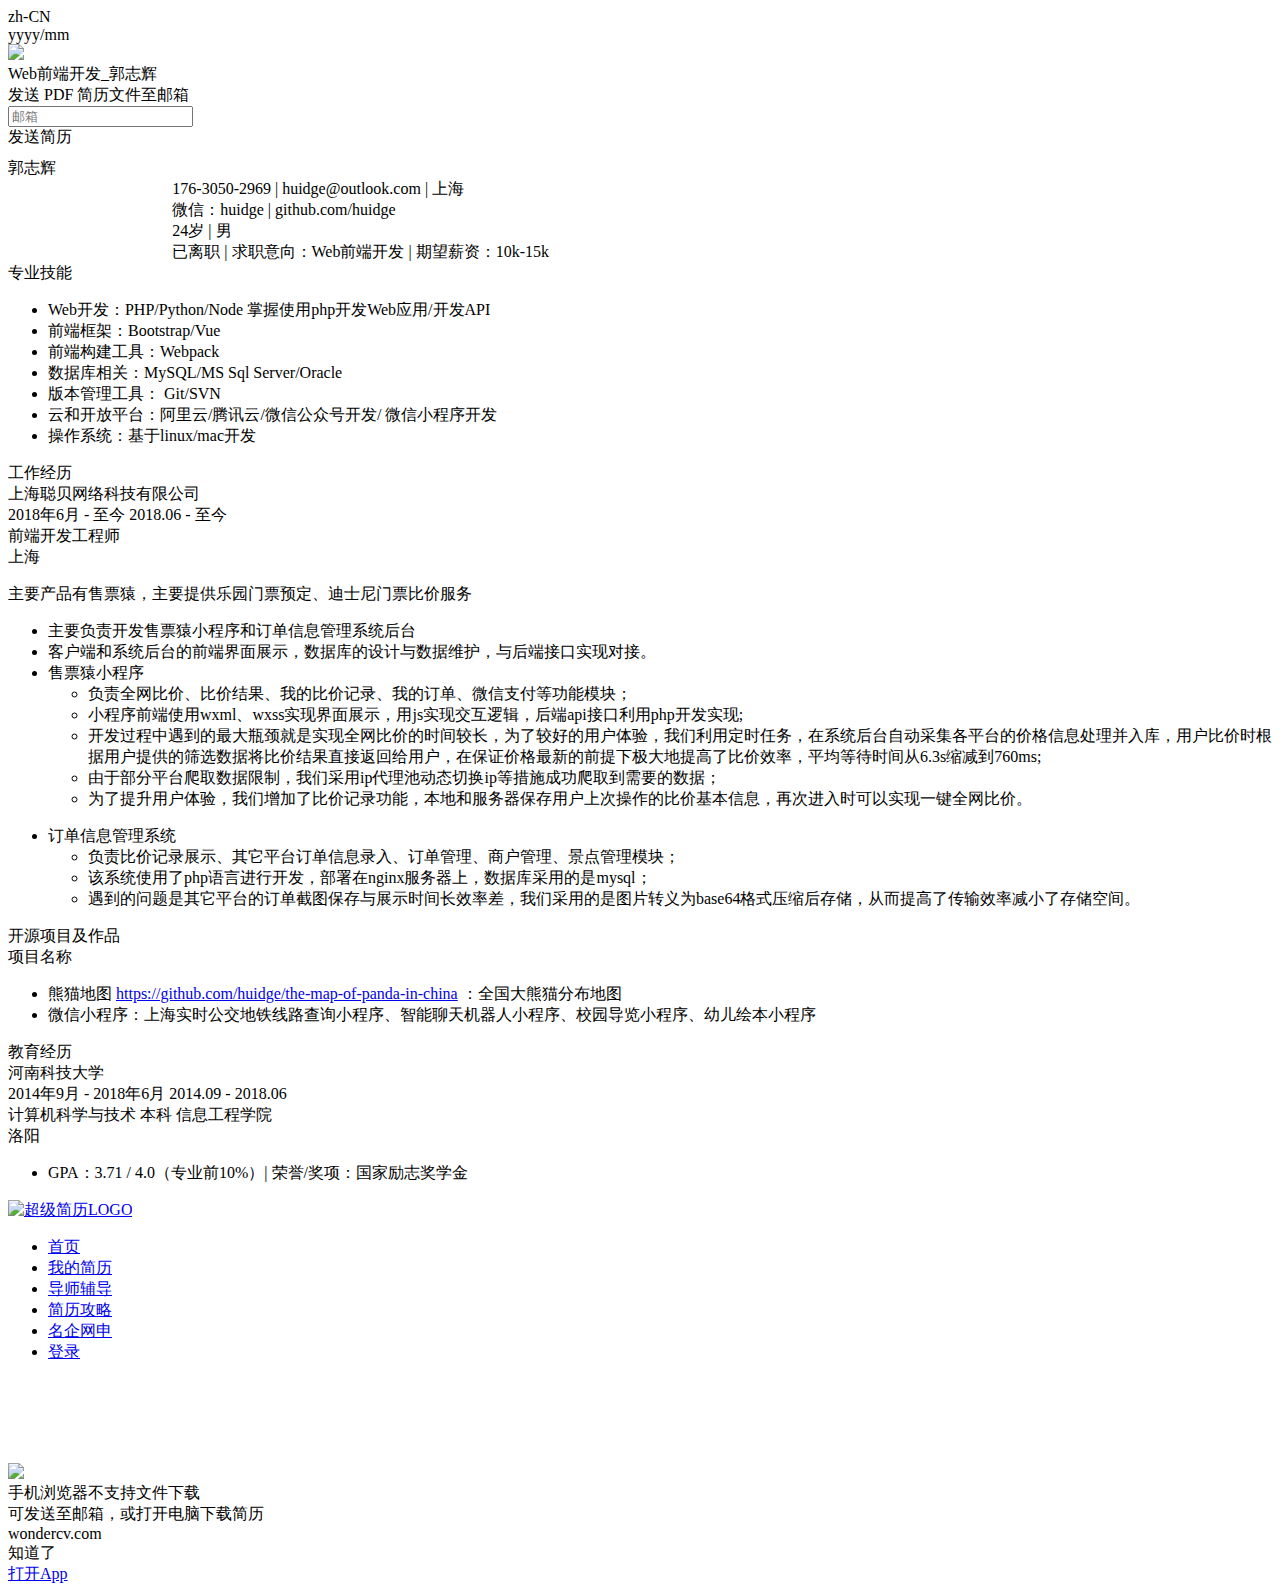
==== index.html @ 8efeef85 "Rename share.htm to index.html" ====
<!DOCTYPE html>
<!-- saved from url=(0048)https://www.wondercv.com/zh-CN/cvs/643W4_I/share -->
<html><head><meta http-equiv="Content-Type" content="text/html; charset=UTF-8"><style type="text/css" data-tag-name="trix-editor">trix-editor:empty:not(:focus)::before {
  content: attr(placeholder);
  color: graytext;
}

trix-editor a[contenteditable=false] {
  cursor: text;
}

trix-editor img {
  max-width: 100%;
  height: auto;
}

trix-editor [data-trix-attachment] figcaption textarea {
  resize: none;
}

trix-editor [data-trix-attachment] figcaption textarea.trix-autoresize-clone {
  position: absolute;
  left: -9999px;
  max-height: 0px;
}

trix-editor [data-trix-attachment] figcaption[data-trix-placeholder]:empty::before {
  content: attr(data-trix-placeholder);
  color: graytext;
}

trix-editor [data-trix-cursor-target] {
  display: inline-block !important;
  width: 1px !important;
  padding: 0 !important;
  margin: 0 !important;
  border: none !important;
}

trix-editor [data-trix-cursor-target=left] {
  vertical-align: top !important;
  margin-left: -1px !important;
}

trix-editor [data-trix-cursor-target=right] {
  vertical-align: bottom !important;
  margin-right: -1px !important;
}
trix-editor { display: block; }</style><style type="text/css" data-tag-name="trix-toolbar">trix-toolbar {
  white-space: nowrap;
}

trix-toolbar [data-trix-dialog] {
  display: none;
}

trix-toolbar [data-trix-dialog][data-trix-active] {
  display: block;
}

trix-toolbar [data-trix-dialog] [data-trix-validate]:invalid {
  background-color: #ffdddd;
}
trix-toolbar { display: block; }</style>
    <meta name="csrf-param" content="authenticity_token">
<meta name="csrf-token" content="mi2hmCxGZqabXN/3bqR0gafV0mHq8ysxaBfPMGqSiLlhTMGY3Oe6BKKQvnbyK6KAsRh3FGzA5MjFx/hS4wjl9g==">
    
  	<link rel="apple-touch-icon" sizes="x" href="https://www.wondercv.com/assets/favicon/apple-touch-icon-e747f6af0cdbec862a5e72c5b384870575b7dc135fbefdd38eb3cfe2fea0df79.png">
<link rel="icon" type="image/png" sizes="32x32" href="https://www.wondercv.com/assets/favicon/favicon-32x32-0dc4c9a64a4a4fcfd0cbe42eb21d3d96c66910d030d358f9f0b3ee1ea63e198e.png">
<link rel="icon" type="image/png" sizes="16x16" href="https://www.wondercv.com/assets/favicon/favicon-16x16-26c6a5a79c8cce27ad7156dcb5ed42865ebb405352699a7cced64d13d485d7e1.png">
<link rel="manifest" href="https://www.wondercv.com/assets/favicon/manifest-29ba9245970f9bb3ff6ce2b1ac3c764008cb22f30a5a5b614a8d96dd845f37c4.json">
<link rel="mask-icon" href="https://www.wondercv.com/assets/favicon/safari-pinned-tab-299c1d158aefd11be24cc4610ffcf33ed457c4e9dadaf9a1a5b9ea2908498e34.svg" color="#ff4f4c">
<link rel="shortcut icon" href="https://www.wondercv.com/assets/favicon/favicon-b27fcfb6b8a8b55f6c582a9cfe81439d33281dfd35f902fa3206c559c5c82bfc.ico">
<meta name="apple-mobile-web-app-title" content="超级简历WonderCV">
<meta name="application-name" content="超级简历WonderCV">
<meta name="msapplication-config" content="/assets/favicon/browserconfig-a380defe1b178ea0e8e70b8f87ea1213f9a31a74071e6196f38fb8b4b32f215a.xml">
<meta name="theme-color" content="#ffffff">
    
<meta name="applicable-device" content="pc,mobile">
<meta name="viewport" content="width=device-width, initial-scale=1, maximum-scale=1, user-scalable=no, viewport-fit=cover">
<meta http-equiv="Cache-Control" content="no-transform">
<meta http-equiv="Cache-Control" content="no-siteapp">

<meta http-equiv="X-UA-Compatible" content="ie=edge">
<meta property="og:url" content="https://www.wondercv.com">
<meta property="og:type" content="website">
<meta property="og:title" content="超级简历">
<meta property="og:description" content="HR推荐的专业简历制作工具，中英双语简历模板免费下载">
<meta property="og:image" content="https://photo.wondercv.com/editor@2x.png">
<meta name="360-site-verification" content="bed458c0a017ec11e403e5385b092b8a">
<meta name="sogou_site_verification" content="tzi4HBsswt">

    <link rel="stylesheet" media="all" href="./share_files/v2_editor-b642c59852a8fbae1c7fb7d25e4be73f183c863b6cfc41d955e7545727378f92.css">
    <script type="text/javascript" defer="" async="" src="./share_files/c.js"></script><script charset="utf-8" src="./share_files/v.js"></script><script async="" src="./share_files/gio.js"></script><script src="./share_files/294701.js" defer="" async=""></script><script src="./share_files/hm.js"></script><script src="./share_files/hm(1).js"></script><script defer="">
var _hmt = _hmt || [];
(function() {
  var hm = document.createElement("script");
  hm.src = "https://hm.baidu.com/hm.js?377a8d18cd654b8b2543f185d6c221a6";
  var s = document.getElementsByTagName("script")[0];
  s.parentNode.insertBefore(hm, s);
})();
</script>

<!-- wondercv baidu 统计 -->
<script defer="">
var _hmt = _hmt || [];
(function() {
  var hm = document.createElement("script");
  hm.src = "https://hm.baidu.com/hm.js?2e28467a211ca17f7aadc13ddd78a879";
  var s = document.getElementsByTagName("script")[0];
  s.parentNode.insertBefore(hm, s);
})();
</script>

<!-- wondercv 360竞价-->
  <script>
    (function(b,a,e,h,f,c,g,s){b[h]=b[h]||function(){(b[h].c=b[h].c||[]).push(arguments)};
      b[h].s=!!c;g=a.getElementsByTagName(e)[0];s=a.createElement(e);
      s.src="//s.union.360.cn/"+f+".js";s.defer=!0;s.async=!0;g.parentNode.insertBefore(s,g)
    })(window,document,"script","_qha",294701,false);
  </script>

    <script type="text/javascript">
!function(e,t,n,g,i){e[i]=e[i]||function(){(e[i].q=e[i].q||[]).push(arguments)},n=t.createElement("script"),tag=t.getElementsByTagName("script")[0],n.async=1,n.src=('https:'==document.location.protocol?'https://':'http://')+g,tag.parentNode.insertBefore(n,tag)}(window,document,"script","assets.growingio.com/2.1/gio.js","gio");
  gio('init','8e0c2412021270fb', {});
  gio('send');
</script>

    
  <style type="text/css" id="notify-bootstrap">.notifyjs-bootstrap-base {
  font-weight: bold;
  padding: 8px 15px 8px 14px;
  text-shadow: 0 1px 0 rgba(255, 255, 255, 0.5);
  background-color: #fcf8e3;
  border: 1px solid #fbeed5;
  -webkit-border-radius: 4px;
  -moz-border-radius: 4px;
  border-radius: 4px;
  white-space: nowrap;
  padding-left: 25px;
  background-repeat: no-repeat;
  background-position: 3px 7px;
}
.notifyjs-bootstrap-error {
  color: #B94A48;
  background-color: #F2DEDE;
  border-color: #EED3D7;
  background-image: url([data-uri]);
}
.notifyjs-bootstrap-success {
  color: #468847;
  background-color: #DFF0D8;
  border-color: #D6E9C6;
  background-image: url([data-uri]);
}
.notifyjs-bootstrap-info {
  color: #3A87AD;
  background-color: #D9EDF7;
  border-color: #BCE8F1;
  background-image: url([data-uri]);
}
.notifyjs-bootstrap-warn {
  color: #C09853;
  background-color: #FCF8E3;
  border-color: #FBEED5;
  background-image: url([data-uri]);
}
</style><style type="text/css" id="core-notify">.notifyjs-corner {
  position: fixed;
  margin: 5px;
  z-index: 1050;
}

.notifyjs-corner .notifyjs-wrapper,
.notifyjs-corner .notifyjs-container {
  position: relative;
  display: block;
  height: inherit;
  width: inherit;
  margin: 3px;
}

.notifyjs-wrapper {
  z-index: 1;
  position: absolute;
  display: inline-block;
  height: 0;
  width: 0;
}

.notifyjs-container {
  display: none;
  z-index: 1;
  position: absolute;
  cursor: pointer;
}

[data-notify-text],[data-notify-html] {
  position: relative;
}

.notifyjs-arrow {
  position: absolute;
  z-index: 2;
  width: 0;
  height: 0;
}</style></head>

  <body class="font-zh-CN" id="cvs-share">
    



<div id="js-cv-init-data">
  <div class="hidden" id="cv-lang">zh-CN</div>
<div class="hidden" id="cv-date-format">yyyy/mm</div>

<input type="hidden" name="mobile" value="">
<input type="hidden" name="action" value="share">
<!-- <input type="hidden" name="email-verify" value=""> -->

<input type="hidden" id="cv-task-state" value="false">
<input type="hidden" name="cv-font-size" value="12">
<input type="hidden" name="cv-id" value="1034854" id="js-cv-id">
<input type="hidden" name="cv-token" value="643W4_I" id="js-cv-token">
<input type="hidden" name="cv-name" value="Web前端开发_郭志辉" id="js-cv-name">
<input type="hidden" value="{&quot;custom-1&quot;:0,&quot;works&quot;:1,&quot;custom-2&quot;:2,&quot;edus&quot;:3}" id="section-position-hash">
<input type="hidden" value="" id="other-position-hash">

</div>
<div class="cv-share-page d-flex justify-content-end">
  <div class="page-center">
    <div class="send-email-container hide">
      <div class="pdf-icon">
        <img src="./share_files/PDF LOGO.png">
        <div class="name">
          Web前端开发_郭志辉
        </div>
      </div>
      <div class="email-form">
        <div class="title">
            发送 PDF 简历文件至邮箱
        </div>
        <input type="text" class="email-input" placeholder="邮箱">
        <div class="send-email">
          发送简历
        </div>
      </div>
    </div>

    <div id="cv-content" class="right-panel-resume-editor font-1 fontsize-12 lineH-18 padding-10" style="margin-top: 10px;">
      <div class="resume-editor">
        <div id="cv-profile" class="no-hover-action">
  <div class="resume-editor-header  header-without-avatar
">
    <div class="school-logo">
    </div>
    <div id="profile-header" class="applicant-info" style="width: 100% !important;">
      <div class="editor-header-title ">
        郭志辉
      </div>
      <div class="editor-sub-header-title" style="width: 74% !important;margin: 0 auto;">
        <span>176-3050-2969</span> | <span>huidge@outlook.com</span> | 上海
      </div>
      <div class="editor-sub-header-title" style="width: 74% !important;margin: 0 auto;">
        微信：huidge | github.com/huidge
      </div>
      <div class="editor-sub-header-title" style="width: 74% !important;margin: 0 auto;">
        <span>24岁</span> | <span>男</span>
      </div>
      <div class="editor-sub-header-title" style="width: 74% !important;margin: 0 auto;">
        <span>已离职</span> | <span>求职意向：Web前端开发</span> | <span>期望薪资：10k-15k</span>
      </div>

</div>

    <div class="applicant-avatar">
      
    </div>
  </div>
</div>

        <div id="cv-body" class="resume-editor-content ui-sortable">
  

  
  

  
  


<div class="resume-editor-plate custom-editor no-hover-action custom-1" id="custom-1">
  <div class="resume-editor-plate-title" style="border-bottom-color:#404040">
    <div class="title-text
                ">
      专业技能
    </div>
  </div>
  <div class="custom-info-content
              ">
    <div class="resume-editor-plate-item info-editor" id="info-1720671">
  <div class="plate-item-tag">
    
<div id="cust_info_des_1720671" class="plate-item-content description-content" data-has-template="false">
      <ul>
<li>Web开发：PHP/Python/Node 掌握使用php开发Web应用/开发API</li>
<li>前端框架：Bootstrap/Vue</li>
<li>前端构建工具：Webpack</li>
<li>数据库相关：MySQL/MS Sql Server/Oracle</li>
<li>版本管理工具： Git/SVN</li>
<li>云和开放平台：阿里云/腾讯云/微信公众号开发/ 微信小程序开发</li>
<li>操作系统：基于linux/mac开发</li>
</ul>
</div>

<div class="default-description-content" style="display: none;">
  
                  <ul>
                    <li>
                      Web开发：PHP/ Python/ Node/ Ruby/ Elixir （掌握/基础/理解/熟练应用/使用XXX开发Web应用/开发API/）
                    </li>
                    <li>
                      Web框架：Lavarel/ Django/ Express/ RubyOnRails/ Phoenix（掌握/基础/熟练应用/使用XXX开发XXX）
                    </li>
                    <li>
                      前端框架：Bootstrap/ AngularJS/ EmberJS/ Vue/ React （掌握/基础/熟练应用/使用XXX开发XXX）
                    </li>
                    <li>
                      前端工具：Bower/ Gulp/ SaSS/ LeSS/ PhoneGap （掌握/基础/熟练应用/使用XXX开发XXX）
                    </li>
                    <li>
                      数据库相关：MySQL/ PgSQL/ PDO/ SQLite （应用/熟练应用/操作）
                    </li>
                    <li>
                      版本管理、文档和自动化部署工具：Svn/ Git/ PHPDoc/ Phing/ Composer （应用/熟练应用/掌握XXX部署过程）
                    </li>
                    <li>
                      单元测试：PHPUnit/ SimpleTest/ Qunit/ Rspec （应用/使用/掌握XXX进行测试）
                    </li>
                    <li>
                      云和开放平台：SAE/ BAE/ AWS/ 微博开放平台/ 微信公众号开发/ 微信小程序开发
                    </li>
                    <li>
                      操作系统：基于linux/ mac/ 开发
                    </li>
                  </ul>
                
</div>

  </div>
</div>

  </div>
</div><div class="resume-editor-plate work-editor no-hover-action works" id="works">
  <div class="resume-editor-plate-title" style="border-bottom-color:#404040">
    <div class="title-text">
      工作经历
    </div>
  </div>
  <div class="works-content ">
    <div class="resume-editor-plate-item" id="work-1469641">
  <div class="plate-item-tag">
      <div class="plate-item-tag-title">
      <div class="tag-first-line clearfix">
        <div class="left">
          <span class="">
            上海聪贝网络科技有限公司
          </span>
        </div>
        <div class="right ">
            <span class="normal-time">
              <span class="" data-placeholder="开始时间">2018年6月</span> - <span class="" data-placeholder="结束时间">至今</span>
            </span>
            <span class="num-time">
              2018.06 - 至今
            </span>
        </div>
      </div>
    <div class="tag-second-line clearfix ">
      <div class="left">
        <span class="" data-placeholder="职位">
          前端开发工程师
        </span>
        <span class="">
          
        </span>
      </div>
      <div class="right">
          <span class="">
            上海
          </span>
      </div>
    </div>
</div>

<div class="plate-item-content description-content " data-has-template="false">
    <p>主要产品有售票猿，主要提供乐园门票预定、迪士尼门票比价服务</p>
<ul>
<li>主要负责开发售票猿小程序和订单信息管理系统后台</li>
<li>客户端和系统后台的前端界面展示，数据库的设计与数据维护，与后端接口实现对接。</li>
<li>售票猿小程序<br>
<ul>
<li>负责全网比价、比价结果、我的比价记录、我的订单、微信支付等功能模块；</li>
<li>小程序前端使用wxml、wxss实现界面展示，用js实现交互逻辑，后端api接口利用php开发实现;</li>
<li>开发过程中遇到的最大瓶颈就是实现全网比价的时间较长，为了较好的用户体验，我们利用定时任务，在系统后台自动采集各平台的价格信息处理并入库，用户比价时根据用户提供的筛选数据将比价结果直接返回给用户，在保证价格最新的前提下极大地提高了比价效率，平均等待时间从6.3s缩减到760ms;</li>
<li>由于部分平台爬取数据限制，我们采用ip代理池动态切换ip等措施成功爬取到需要的数据；</li>
<li>为了提升用户体验，我们增加了比价记录功能，本地和服务器保存用户上次操作的比价基本信息，再次进入时可以实现一键全网比价。</li>
</ul>
</li>
</ul>
<ul>
<li>订单信息管理系统<br>
<ul>
<li>负责比价记录展示、其它平台订单信息录入、订单管理、商户管理、景点管理模块；</li>
<li>该系统使用了php语言进行开发，部署在nginx服务器上，数据库采用的是mysql；</li>
<li>遇到的问题是其它平台的订单截图保存与展示时间长效率差，我们采用的是图片转义为base64格式压缩后存储，从而提高了传输效率减小了存储空间。</li>
</ul>
</li>
</ul>
</div>

<div class="default-description-content" style="display: none;">
  
              <p>不知名企业可加简短介绍：主要产品有XXXX、XXXX，主要提供XXXX服务</p>
              <ul>
                <li>[主要负责描述，例如：带领X人团队开发关键业务项目/带领X人小组支持日均PVXX+/负责优化重构现有项目]</li>
                <li>[1-3行主要负责描述，不要太多]</li>
                <li>部分项目经验：</li>
                <li>项目1名称<br>
                  <ul>
                    <li>负责哪些工作/模块，使用XX框架XX语言开发，采用XX测试，XX部署</li>
                    <li>基于XX构建XX项目，基于/使用XXXX进行XXXX，通过XXXX提高XXXX</li>
                    <li>[可以写一些自己比较厉害的细节，比如：最困难的问题是什么，采取了什么措施，最后结果如何；最自豪的技术细节是什么，为什么，实施前和实施后的数据对比如何][描述个人提供价值，通过量化的数字来增强可信度]</li>
                    <li>示例：完成网站界面、调度队列开发，提出了高效的组件级缓存系统，通过碎片化缓冲有效提升系统的渲染效率&nbsp;</li>
                    <li>示例：在该系统上线后，Web前端性能从XX提升到XX，服务器由X台减少到X台</li>
                  </ul>
                </li>
              </ul>
              <ul>
                <li>项目2名称
                  <ul>
                    <li>负责哪些工作/模块，使用XX框架XX语言开发，采用XX测试，XX部署</li>
                    <li>基于XX构建XX项目，基于/使用XXXX进行XXXX，通过XXXX提高XXXX</li>
                  </ul>
                </li>
                <li>其他项目
                  <ul>
                    <li>[每个公司写2-3个核心项目即可，如果有很多其他项目，可分类合并，每类选一个重点项目写，其他项目一笔带过即可。最出色的项目和能力足以证明你的所有能力，简历需要精简，质量&gt;数量]</li>
                  </ul>
                </li>
              </ul>
            
</div>

  </div>
</div>

  </div>
</div><div class="resume-editor-plate custom-editor no-hover-action custom-2" id="custom-2">
  <div class="resume-editor-plate-title" style="border-bottom-color:#404040">
    <div class="title-text
                ">
      开源项目及作品
    </div>
  </div>
  <div class="custom-info-content
              ">
    <div class="resume-editor-plate-item info-editor" id="info-1720672">
  <div class="plate-item-tag">
      <div class="plate-item-tag-title">
      <div class="tag-first-line clearfix">
        <div class="left">
          <span class=" ">
              项目名称
          </span>
        </div>
        <div class="right ">
            <span class="normal-time">
              
            </span>
            <span class="num-time">
              
            </span>
        </div>
      </div>
        <div class="tag-second-line clearfix ">
          <div class="left">
            <span class="
              ">
                
            </span>
            <span class="">
              
            </span>
          </div>
          <div class="right">
              <span class="">
                
              </span>
          </div>
        </div>
  </div>

<div id="cust_info_des_1720672" class="plate-item-content description-content" data-has-template="false">
      <ul>
<li>熊猫地图 <a href="https://github.com/huidge/the-map-of-panda-in-china%EF%BC%9A%E5%85%A8%E5%9B%BD%E5%A4%A7%E7%86%8A%E7%8C%AB%E5%88%86%E5%B8%83%E5%9C%B0%E5%9B%BE">https://github.com/huidge/the-map-of-panda-in-china</a>&nbsp;：全国大熊猫分布地图</li>
<li>微信小程序：上海实时公交地铁线路查询小程序、智能聊天机器人小程序、校园导览小程序、幼儿绘本小程序</li>
</ul>
</div>

<div class="default-description-content" style="display: none;">
  
                  <p>[比工作参加过的项目更具有说服力的就是展示自己写的代码]</p>
                  <ul>
                    <li>项目名称（建议加超链接）：项目的简要说明，Star和Fork数多的可以注明</li>
                    <li>项目名称（建议加超链接）：项目的简要说明，Star和Fork数多的可以注明</li>
                  </ul>
                
</div>

  </div>
</div>

  </div>
</div><div class="resume-editor-plate edu-editor no-hover-action edus" id="edus">
  <div class="resume-editor-plate-title" style="border-bottom-color:#404040">
    <div class="title-text">
      教育经历
    </div>
  </div>
  <div class="edus-content ">
      <div class="resume-editor-plate-item edu" id="edu-1389396">
  <div class="plate-item-tag">
    <div class="plate-item-tag-title">
      <div class="tag-first-line clearfix">
        <div class="left">
          <span class="
            ">
            河南科技大学
          </span>
        </div>
        <div class="right ">
            <span class="normal-time"> 2014年9月 - <span class="">2018年6月</span></span>
            <span class="num-time"> 2014.09 - 2018.06</span>
        </div>
      </div>
    <div class="tag-second-line clearfix">
      <div class="left 
        ">
          <span class="" data-placeholder="专业">
            计算机科学与技术
          </span>
          <span class="" data-placeholder="学历">
            本科
          </span>
        <span class=" ">
          信息工程学院
        </span>
      </div>
      <div class="right ">
          <span class="
            ">
                洛阳
            </span>
      </div>
    </div>
</div>
<div class="plate-item-content description-content
            " data-has-template="false">
    <ul>
<li>GPA：3.71 / 4.0（专业前10%）| 荣誉/奖项：国家励志奖学金</li>
</ul>
</div>

<div class="default-description-content" style="display: none;">
  
              <ul>
                <li>GPA：X.X / 4.0（专业前X%）| 荣誉/奖项：XX奖学金、XX领导力奖 [如有可以写不超过一行，工作2年以上这行建议省略]</li>
              </ul>
            
</div>

  </div>
</div>

  </div>
</div></div>

      </div>
    </div>

      <div class="cv-share-bottom visible-xs"></div>
  </div>



</div>

      <div id="mobile-nav" class="mobile-nav hide">
    <div class="mobile-nav-mask"></div>
    <div class="mobile-nav-container">
        <div class="mobile-nav-header">
            <span class="header-logo">
              <a href="https://www.wondercv.com/?locale=zh-CN">
                <img alt="超级简历LOGO" src="./share_files/new_wondercv_logo_zh-CN.png">
</a>            </span>
        </div>
        <div class="mobile-nav-list">
            <ul>
                <li><a class="" href="https://www.wondercv.com/?locale=zh-CN">首页</a></li>
                <li><a class="" href="https://www.wondercv.com/zh-CN/user/resumes">我的简历</a></li>
                <li><a href="https://www.wondercv.com/zh-CN/orders/new">导师辅导</a></li>
                <li><a href="https://www.wondercv.com/zh-CN/blog">简历攻略</a></li>
                <li><a class="" href="https://www.wondercv.com/zh-CN/comp_recruit_infos/user_show"><i class="fa fa-calendar theme-color"></i><span class="get-offer">名企网申</span></a></li>
                <li><a class="" href="https://www.wondercv.com/zh-CN/signin?type=login">登录</a></li>
</ul>        </div>
    </div>
</div>

    </div>
    <script src="./share_files/import_i18n-284c8f9a8c8ff1cff5b04b63a96e0fdea07444978f2b4398a6c0200a1c9b10d4.js"></script>
    <script type="text/javascript">
      I18n.defaultLocale = "zh-CN";
      I18n.locale = "zh-CN";
    </script>
    <script src="./share_files/application-08dc6b54e17885ee187722414405a0a3efcbd6ecbb4b605ea7fd533192912a2f.js"></script><iframe name="637770" height="0" width="0" src="./share_files/mv.html" style="display: none;"></iframe>
    <script type="text/javascript" async="">
  $(function(){
     var notice = ""
      $.notify(notice, "success");
  })
  $(function(){
     var notice = ""
      $.notify(notice, "error");
  })
  $(function(){
     var notice = ""
      $.notify(notice, "warn");
  })
  $(function(){
     var notice = ""
      $.notify(notice, "info");
  })

  if( /Android|webOS|iPhone|iPad|iPod|BlackBerry|IEMobile|Opera Mini/i.test(navigator.userAgent) ) {
    $.notify.defaults({ globalPosition: 'top left'});
  }else{
    $.notify.defaults({ globalPosition: 'top center'});
  }
</script>

    
  <script>
    $('#share-cv-1034854').on('shown.bs.modal', function () {
      console.log("643W4_I")
      getMiniProgramQRcode("/zh-CN/interface/example_cvs/get_miniProgramQR", '643W4_I', 'cv')
    })
    $('#share-cv-1034854').on('hidden.bs.modal', function () {
      $('.qr-code').attr('src', "[data-uri]")
    })
  </script>

<script>
</script>

<script type="text/javascript">
</script>

    <script>
        $('#no-modal-cv-pdf-download').on('click', function () {
            const data = {cv_name: $('.name-display').text().trim()}
            console.log('cv filename：' + data.cv_name)
            downloadFile('/zh-CN/cvs/643W4_I', '/zh-CN/cvs/643W4_I/download.pdf', 'cv', data)
        })
        if (navigator.userAgent.indexOf("Chrome") != -1) {
            $('.browser-tip').addClass('hide')
            $('.header').css('position', 'fixed')
        }
        $('.close-browser-tip').on('click', function () {
            $('.browser-tip').addClass('hide')
            $('.header').css('position', 'fixed')
        })
    </script>

    <script src="./share_files/jweixin-1.3.2.js"></script>

<script>
  wx.config({
    debug: false,
    appId: "wxacd3b55e14ef47db",
    timestamp: "1550731508",
    nonceStr: "41d68d4831e3031ec1b283a8a9dd65c9",
    signature: "3b8fd83052e6ee74b1d76a52d8305cdf52639906",
    jsApiList: [
      'onMenuShareTimeline',
      'onMenuShareAppMessage',
      'onMenuShareQQ',
      'onMenuShareWeibo',
      'hideMenuItems',
      'showMenuItems',
      'hideAllNonBaseMenuItem',
      'showAllNonBaseMenuItem',
      'chooseImage',
      'previewImage',
      'uploadImage',
      'downloadImage',
      'getNetworkType',
      'openLocation',
      'getLocation',
      'hideOptionMenu',
      'showOptionMenu',
      'closeWindow',
      'scanQRCode',
      'chooseWXPay',
      'openProductSpecificView',
      'addCard',
      'chooseCard',
      'openCard'
    ]
  });
</script>

    
  <script type="text/javascript">
    wx.ready(function () {
      if (window.__wxjs_environment === 'miniprogram') {
        $('.bottom-ad .use-free-cv-tpl-btn').attr('href', '###')
        $('.bottom-ad .use-free-cv-tpl-btn').on('click', function (s) {
          wx.miniProgram.navigateTo({
            url: '/pages/index/index'
          });
        })
      }
    })
  </script>

<script type="text/javascript">
   wx.ready(function () {
    // 1.分享给朋友
     wx.onMenuShareAppMessage({
       title: "Web前端开发_郭志辉",
       desc: "超级简历WonderCV 是一款名企精英和HR都在用的智能工具，专业的中英双语模板，手机和电脑可同步编辑，一键投递，免费下载",
       imgUrl: "https://files.wondercv.com/%E7%BB%8F%E5%85%B8%E5%B7%A5%E4%BD%9C%E6%A8%A1%E6%9D%BF-%E4%B8%AD@2x%E7%9A%84%E5%89%AF%E6%9C%AC.png"
     });
      // 2. 分享到朋友圈
     wx.onMenuShareTimeline({
       title: "Web前端开发_郭志辉",
       imgUrl: "https://files.wondercv.com/%E7%BB%8F%E5%85%B8%E5%B7%A5%E4%BD%9C%E6%A8%A1%E6%9D%BF-%E4%B8%AD@2x%E7%9A%84%E5%89%AF%E6%9C%AC.png"
     });
   });
 </script>

    <div class="modal fade" id="download-app-modal" tabindex="-1" role="dialog" style="margin-top: 100px !important">
  <div class="modal-dialog" role="document">
    <div class="missing-function-dialog">
      <img src="./share_files/black_file@2x.png" class="icon">
      <div class="title">
        手机浏览器不支持文件下载
      </div>
      <div class="description">
        可发送至邮箱，或打开电脑下载简历
        <br>
        wondercv.com
      </div>
      <div class="bottom-btn">
        <div class="cancel-review-btn  btn-theme-reverse" data-dismiss="modal">
            知道了
        </div>
        <div class="review-btn hide ">
          <a href="https://gio.ren/oe0naLV" class="btn-theme-reverse">打开App</a>
        </div>
      </div>
    </div>
  </div>
</div>

      <!--script>
          var viewTop = document.body.scrollTop,
          viewBottom = viewTop + window.innerHeight;
          $("#intercom-container .intercom-composer textarea").on("focus", function(){
              window.setTimeout(function() {
                window.scrollTo(0, viewBottom); // 调整value
             },200);
          })
          $("#intercom-container .intercom-composer textarea").on("blur", function(){
              window.setTimeout(function() {
                window.scrollTo(0, viewTOP); // 调整value
             },200);
          })
            addNewStyle('#intercom-container iframe.intercom-launcher-frame {bottom:100px !important;}')
            addNewStyle('#intercom-container iframe.intercom-launcher-discovery-frame {bottom:100px !important;}')
              addNewStyle('#intercom-container .intercom-messenger-frame>iframe{top:10%# !important;}')
              addNewStyle('#intercom-container .intercom-messenger-frame>iframe{position:absolute !important;}')
              addNewStyle('#intercom-container .intercom-app div.intercom-messenger-frame iframe{height:90%# !important;}')
        </script-->
      
  

</body></html>
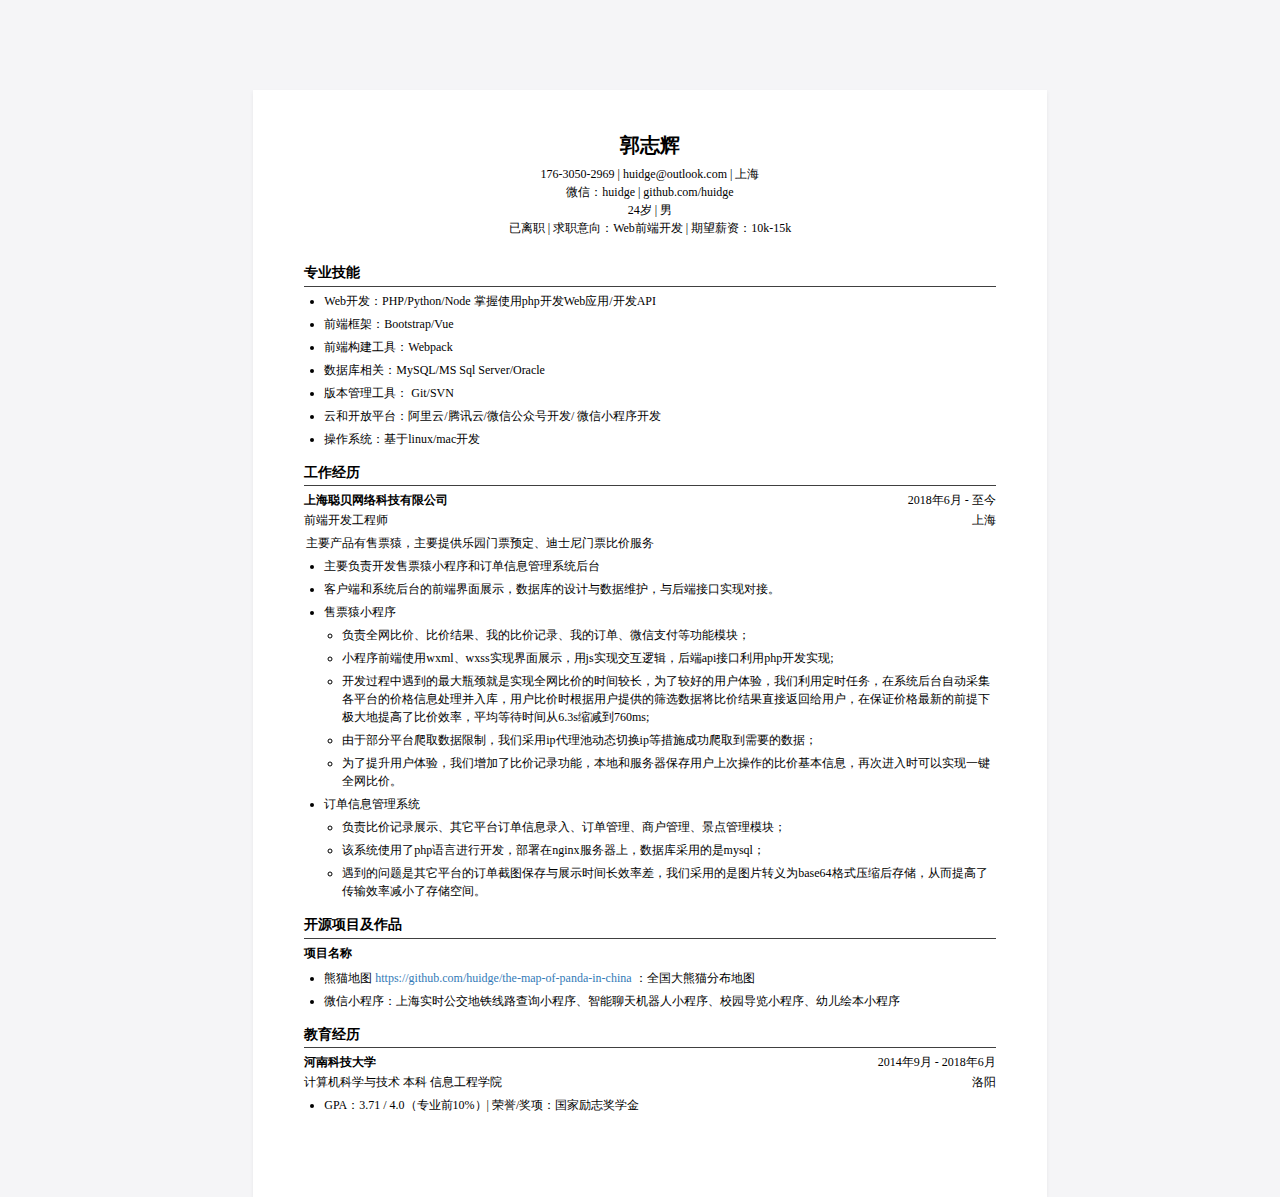
==== commit 333099c3: "Add files via upload" ====
--- a/index.html
+++ b/index.html
@@ -90,8 +90,8 @@
 <meta name="360-site-verification" content="bed458c0a017ec11e403e5385b092b8a">
 <meta name="sogou_site_verification" content="tzi4HBsswt">
 
-    <link rel="stylesheet" media="all" href="./share_files/v2_editor-b642c59852a8fbae1c7fb7d25e4be73f183c863b6cfc41d955e7545727378f92.css">
-    <script type="text/javascript" defer="" async="" src="./share_files/c.js"></script><script charset="utf-8" src="./share_files/v.js"></script><script async="" src="./share_files/gio.js"></script><script src="./share_files/294701.js" defer="" async=""></script><script src="./share_files/hm.js"></script><script src="./share_files/hm(1).js"></script><script defer="">
+    <link rel="stylesheet" media="all" href="./v2_editor-b642c59852a8fbae1c7fb7d25e4be73f183c863b6cfc41d955e7545727378f92.css">
+    <script type="text/javascript" defer="" async="" src="./c.js"></script><script charset="utf-8" src="./v.js"></script><script async="" src="./gio.js"></script><script src="./294701.js" defer="" async=""></script><script src="./hm.js"></script><script src="./hm(1).js"></script><script defer="">
 var _hmt = _hmt || [];
 (function() {
   var hm = document.createElement("script");
@@ -232,7 +232,7 @@
   <div class="page-center">
     <div class="send-email-container hide">
       <div class="pdf-icon">
-        <img src="./share_files/PDF LOGO.png">
+        <img src="./PDF LOGO.png">
         <div class="name">
           Web前端开发_郭志辉
         </div>
@@ -603,7 +603,7 @@
         <div class="mobile-nav-header">
             <span class="header-logo">
               <a href="https://www.wondercv.com/?locale=zh-CN">
-                <img alt="超级简历LOGO" src="./share_files/new_wondercv_logo_zh-CN.png">
+                <img alt="超级简历LOGO" src="./new_wondercv_logo_zh-CN.png">
 </a>            </span>
         </div>
         <div class="mobile-nav-list">
@@ -619,12 +619,12 @@
 </div>
 
     </div>
-    <script src="./share_files/import_i18n-284c8f9a8c8ff1cff5b04b63a96e0fdea07444978f2b4398a6c0200a1c9b10d4.js"></script>
+    <script src="./import_i18n-284c8f9a8c8ff1cff5b04b63a96e0fdea07444978f2b4398a6c0200a1c9b10d4.js"></script>
     <script type="text/javascript">
       I18n.defaultLocale = "zh-CN";
       I18n.locale = "zh-CN";
     </script>
-    <script src="./share_files/application-08dc6b54e17885ee187722414405a0a3efcbd6ecbb4b605ea7fd533192912a2f.js"></script><iframe name="637770" height="0" width="0" src="./share_files/mv.html" style="display: none;"></iframe>
+    <script src="./application-08dc6b54e17885ee187722414405a0a3efcbd6ecbb4b605ea7fd533192912a2f.js"></script><iframe name="637770" height="0" width="0" src="./mv.html" style="display: none;"></iframe>
     <script type="text/javascript" async="">
   $(function(){
      var notice = ""
@@ -683,7 +683,7 @@
         })
     </script>
 
-    <script src="./share_files/jweixin-1.3.2.js"></script>
+    <script src="./jweixin-1.3.2.js"></script>
 
 <script>
   wx.config({
@@ -754,7 +754,7 @@
     <div class="modal fade" id="download-app-modal" tabindex="-1" role="dialog" style="margin-top: 100px !important">
   <div class="modal-dialog" role="document">
     <div class="missing-function-dialog">
-      <img src="./share_files/black_file@2x.png" class="icon">
+      <img src="./black_file@2x.png" class="icon">
       <div class="title">
         手机浏览器不支持文件下载
       </div>
@@ -797,4 +797,4 @@
       
   
 
-</body></html>
+</body></html>--- a/v2_editor-b642c59852a8fbae1c7fb7d25e4be73f183c863b6cfc41d955e7545727378f92.css
+++ b/v2_editor-b642c59852a8fbae1c7fb7d25e4be73f183c863b6cfc41d955e7545727378f92.css
@@ -0,0 +1,12 @@
+﻿.swiper-container{margin:0 auto;position:relative;overflow:hidden;z-index:1}.swiper-container-no-flexbox .swiper-slide{float:left}.swiper-container-vertical>.swiper-wrapper{-webkit-box-orient:vertical;-moz-box-orient:vertical;-ms-flex-direction:column;-webkit-flex-direction:column;flex-direction:column}.swiper-wrapper{position:relative;width:100%;height:100%;z-index:1;display:-webkit-box;display:-moz-box;display:-ms-flexbox;display:-webkit-flex;display:flex;-webkit-transition-property:-webkit-transform;-moz-transition-property:-moz-transform;-o-transition-property:-o-transform;-ms-transition-property:-ms-transform;transition-property:transform;-webkit-box-sizing:content-box;-moz-box-sizing:content-box;box-sizing:content-box}.swiper-container-android .swiper-slide,.swiper-wrapper{-webkit-transform:translate3d(0px, 0, 0);-moz-transform:translate3d(0px, 0, 0);-o-transform:translate(0px, 0px);-ms-transform:translate3d(0px, 0, 0);transform:translate3d(0px, 0, 0)}.swiper-container-multirow>.swiper-wrapper{-webkit-box-lines:multiple;-moz-box-lines:multiple;-ms-flex-wrap:wrap;-webkit-flex-wrap:wrap;flex-wrap:wrap}.swiper-container-free-mode>.swiper-wrapper{-webkit-transition-timing-function:ease-out;-moz-transition-timing-function:ease-out;-ms-transition-timing-function:ease-out;-o-transition-timing-function:ease-out;transition-timing-function:ease-out;margin:0 auto}.swiper-slide{-webkit-flex-shrink:0;-ms-flex:0 0 auto;flex-shrink:0;width:100%;height:100%;position:relative}.swiper-container-autoheight,.swiper-container-autoheight .swiper-slide{height:auto}.swiper-container-autoheight .swiper-wrapper{-webkit-box-align:start;-ms-flex-align:start;-webkit-align-items:flex-start;align-items:flex-start;-webkit-transition-property:-webkit-transform, height;-moz-transition-property:-moz-transform;-o-transition-property:-o-transform;-ms-transition-property:-ms-transform;transition-property:transform, height}.swiper-container .swiper-notification{position:absolute;left:0;top:0;pointer-events:none;opacity:0;z-index:-1000}.swiper-wp8-horizontal{-ms-touch-action:pan-y;touch-action:pan-y}.swiper-wp8-vertical{-ms-touch-action:pan-x;touch-action:pan-x}.swiper-button-prev,.swiper-button-next{position:absolute;top:50%;width:27px;height:44px;margin-top:-22px;z-index:10;cursor:pointer;-moz-background-size:27px 44px;-webkit-background-size:27px 44px;background-size:27px 44px;background-position:center;background-repeat:no-repeat}.swiper-button-prev.swiper-button-disabled,.swiper-button-next.swiper-button-disabled{opacity:0.35;cursor:auto;pointer-events:none}.swiper-button-prev,.swiper-container-rtl .swiper-button-next{background-image:url("data:image/svg+xml;charset=utf-8,%3Csvg%20xmlns%3D'http%3A%2F%2Fwww.w3.org%2F2000%2Fsvg'%20viewBox%3D'0%200%2027%2044'%3E%3Cpath%20d%3D'M0%2C22L22%2C0l2.1%2C2.1L4.2%2C22l19.9%2C19.9L22%2C44L0%2C22L0%2C22L0%2C22z'%20fill%3D'%23007aff'%2F%3E%3C%2Fsvg%3E");left:10px;right:auto}.swiper-button-prev.swiper-button-black,.swiper-container-rtl .swiper-button-next.swiper-button-black{background-image:url("data:image/svg+xml;charset=utf-8,%3Csvg%20xmlns%3D'http%3A%2F%2Fwww.w3.org%2F2000%2Fsvg'%20viewBox%3D'0%200%2027%2044'%3E%3Cpath%20d%3D'M0%2C22L22%2C0l2.1%2C2.1L4.2%2C22l19.9%2C19.9L22%2C44L0%2C22L0%2C22L0%2C22z'%20fill%3D'%23000000'%2F%3E%3C%2Fsvg%3E")}.swiper-button-prev.swiper-button-white,.swiper-container-rtl .swiper-button-next.swiper-button-white{background-image:url("data:image/svg+xml;charset=utf-8,%3Csvg%20xmlns%3D'http%3A%2F%2Fwww.w3.org%2F2000%2Fsvg'%20viewBox%3D'0%200%2027%2044'%3E%3Cpath%20d%3D'M0%2C22L22%2C0l2.1%2C2.1L4.2%2C22l19.9%2C19.9L22%2C44L0%2C22L0%2C22L0%2C22z'%20fill%3D'%23ffffff'%2F%3E%3C%2Fsvg%3E")}.swiper-button-next,.swiper-container-rtl .swiper-button-prev{background-image:url("data:image/svg+xml;charset=utf-8,%3Csvg%20xmlns%3D'http%3A%2F%2Fwww.w3.org%2F2000%2Fsvg'%20viewBox%3D'0%200%2027%2044'%3E%3Cpath%20d%3D'M27%2C22L27%2C22L5%2C44l-2.1-2.1L22.8%2C22L2.9%2C2.1L5%2C0L27%2C22L27%2C22z'%20fill%3D'%23007aff'%2F%3E%3C%2Fsvg%3E");right:10px;left:auto}.swiper-button-next.swiper-button-black,.swiper-container-rtl .swiper-button-prev.swiper-button-black{background-image:url("data:image/svg+xml;charset=utf-8,%3Csvg%20xmlns%3D'http%3A%2F%2Fwww.w3.org%2F2000%2Fsvg'%20viewBox%3D'0%200%2027%2044'%3E%3Cpath%20d%3D'M27%2C22L27%2C22L5%2C44l-2.1-2.1L22.8%2C22L2.9%2C2.1L5%2C0L27%2C22L27%2C22z'%20fill%3D'%23000000'%2F%3E%3C%2Fsvg%3E")}.swiper-button-next.swiper-button-white,.swiper-container-rtl .swiper-button-prev.swiper-button-white{background-image:url("data:image/svg+xml;charset=utf-8,%3Csvg%20xmlns%3D'http%3A%2F%2Fwww.w3.org%2F2000%2Fsvg'%20viewBox%3D'0%200%2027%2044'%3E%3Cpath%20d%3D'M27%2C22L27%2C22L5%2C44l-2.1-2.1L22.8%2C22L2.9%2C2.1L5%2C0L27%2C22L27%2C22z'%20fill%3D'%23ffffff'%2F%3E%3C%2Fsvg%3E")}.swiper-pagination{position:absolute;text-align:center;-webkit-transition:300ms;-moz-transition:300ms;-o-transition:300ms;transition:300ms;-webkit-transform:translate3d(0, 0, 0);-ms-transform:translate3d(0, 0, 0);-o-transform:translate3d(0, 0, 0);transform:translate3d(0, 0, 0);z-index:10}.swiper-pagination.swiper-pagination-hidden{opacity:0}.swiper-pagination-fraction,.swiper-pagination-custom,.swiper-container-horizontal>.swiper-pagination-bullets{bottom:10px;left:0;width:100%}.swiper-pagination-bullet{width:8px;height:8px;display:inline-block;border-radius:100%;background:#000;opacity:0.2}button.swiper-pagination-bullet{border:none;margin:0;padding:0;box-shadow:none;-moz-appearance:none;-ms-appearance:none;-webkit-appearance:none;appearance:none}.swiper-pagination-clickable .swiper-pagination-bullet{cursor:pointer}.swiper-pagination-white .swiper-pagination-bullet{background:#fff}.swiper-pagination-bullet-active{opacity:1;background:#007aff}.swiper-pagination-white .swiper-pagination-bullet-active{background:#fff}.swiper-pagination-black .swiper-pagination-bullet-active{background:#000}.swiper-container-vertical>.swiper-pagination-bullets{right:10px;top:50%;-webkit-transform:translate3d(0px, -50%, 0);-moz-transform:translate3d(0px, -50%, 0);-o-transform:translate(0px, -50%);-ms-transform:translate3d(0px, -50%, 0);transform:translate3d(0px, -50%, 0)}.swiper-container-vertical>.swiper-pagination-bullets .swiper-pagination-bullet{margin:5px 0;display:block}.swiper-container-horizontal>.swiper-pagination-bullets .swiper-pagination-bullet{margin:0 5px}.swiper-pagination-progress{background:rgba(0,0,0,0.25);position:absolute}.swiper-pagination-progress .swiper-pagination-progressbar{background:#007aff;position:absolute;left:0;top:0;width:100%;height:100%;-webkit-transform:scale(0);-ms-transform:scale(0);-o-transform:scale(0);transform:scale(0);-webkit-transform-origin:left top;-moz-transform-origin:left top;-ms-transform-origin:left top;-o-transform-origin:left top;transform-origin:left top}.swiper-container-rtl .swiper-pagination-progress .swiper-pagination-progressbar{-webkit-transform-origin:right top;-moz-transform-origin:right top;-ms-transform-origin:right top;-o-transform-origin:right top;transform-origin:right top}.swiper-container-horizontal>.swiper-pagination-progress{width:100%;height:4px;left:0;top:0}.swiper-container-vertical>.swiper-pagination-progress{width:4px;height:100%;left:0;top:0}.swiper-pagination-progress.swiper-pagination-white{background:rgba(255,255,255,0.5)}.swiper-pagination-progress.swiper-pagination-white .swiper-pagination-progressbar{background:#fff}.swiper-pagination-progress.swiper-pagination-black .swiper-pagination-progressbar{background:#000}.swiper-container-3d{-webkit-perspective:1200px;-moz-perspective:1200px;-o-perspective:1200px;perspective:1200px}.swiper-container-3d .swiper-wrapper,.swiper-container-3d .swiper-slide,.swiper-container-3d .swiper-slide-shadow-left,.swiper-container-3d .swiper-slide-shadow-right,.swiper-container-3d .swiper-slide-shadow-top,.swiper-container-3d .swiper-slide-shadow-bottom,.swiper-container-3d .swiper-cube-shadow{-webkit-transform-style:preserve-3d;-moz-transform-style:preserve-3d;-ms-transform-style:preserve-3d;transform-style:preserve-3d}.swiper-container-3d .swiper-slide-shadow-left,.swiper-container-3d .swiper-slide-shadow-right,.swiper-container-3d .swiper-slide-shadow-top,.swiper-container-3d .swiper-slide-shadow-bottom{position:absolute;left:0;top:0;width:100%;height:100%;pointer-events:none;z-index:10}.swiper-container-3d .swiper-slide-shadow-left{background-image:-webkit-gradient(linear, left top, right top, from(rgba(0,0,0,0.5)), to(transparent));background-image:-webkit-linear-gradient(right, rgba(0,0,0,0.5), transparent);background-image:-moz-linear-gradient(right, rgba(0,0,0,0.5), transparent);background-image:-o-linear-gradient(right, rgba(0,0,0,0.5), transparent);background-image:linear-gradient(to left, rgba(0,0,0,0.5), transparent)}.swiper-container-3d .swiper-slide-shadow-right{background-image:-webkit-gradient(linear, right top, left top, from(rgba(0,0,0,0.5)), to(transparent));background-image:-webkit-linear-gradient(left, rgba(0,0,0,0.5), transparent);background-image:-moz-linear-gradient(left, rgba(0,0,0,0.5), transparent);background-image:-o-linear-gradient(left, rgba(0,0,0,0.5), transparent);background-image:linear-gradient(to right, rgba(0,0,0,0.5), transparent)}.swiper-container-3d .swiper-slide-shadow-top{background-image:-webkit-gradient(linear, left top, left bottom, from(rgba(0,0,0,0.5)), to(transparent));background-image:-webkit-linear-gradient(bottom, rgba(0,0,0,0.5), transparent);background-image:-moz-linear-gradient(bottom, rgba(0,0,0,0.5), transparent);background-image:-o-linear-gradient(bottom, rgba(0,0,0,0.5), transparent);background-image:linear-gradient(to top, rgba(0,0,0,0.5), transparent)}.swiper-container-3d .swiper-slide-shadow-bottom{background-image:-webkit-gradient(linear, left bottom, left top, from(rgba(0,0,0,0.5)), to(transparent));background-image:-webkit-linear-gradient(top, rgba(0,0,0,0.5), transparent);background-image:-moz-linear-gradient(top, rgba(0,0,0,0.5), transparent);background-image:-o-linear-gradient(top, rgba(0,0,0,0.5), transparent);background-image:linear-gradient(to bottom, rgba(0,0,0,0.5), transparent)}.swiper-container-coverflow .swiper-wrapper,.swiper-container-flip .swiper-wrapper{-ms-perspective:1200px}.swiper-container-cube,.swiper-container-flip{overflow:visible}.swiper-container-cube .swiper-slide,.swiper-container-flip .swiper-slide{pointer-events:none;-webkit-backface-visibility:hidden;-moz-backface-visibility:hidden;-ms-backface-visibility:hidden;backface-visibility:hidden;z-index:1}.swiper-container-cube .swiper-slide .swiper-slide,.swiper-container-flip .swiper-slide .swiper-slide{pointer-events:none}.swiper-container-cube .swiper-slide-active,.swiper-container-flip .swiper-slide-active,.swiper-container-cube .swiper-slide-active .swiper-slide-active,.swiper-container-flip .swiper-slide-active .swiper-slide-active{pointer-events:auto}.swiper-container-cube .swiper-slide-shadow-top,.swiper-container-flip .swiper-slide-shadow-top,.swiper-container-cube .swiper-slide-shadow-bottom,.swiper-container-flip .swiper-slide-shadow-bottom,.swiper-container-cube .swiper-slide-shadow-left,.swiper-container-flip .swiper-slide-shadow-left,.swiper-container-cube .swiper-slide-shadow-right,.swiper-container-flip .swiper-slide-shadow-right{z-index:0;-webkit-backface-visibility:hidden;-moz-backface-visibility:hidden;-ms-backface-visibility:hidden;backface-visibility:hidden}.swiper-container-cube .swiper-slide{visibility:hidden;-webkit-transform-origin:0 0;-moz-transform-origin:0 0;-ms-transform-origin:0 0;transform-origin:0 0;width:100%;height:100%}.swiper-container-cube.swiper-container-rtl .swiper-slide{-webkit-transform-origin:100% 0;-moz-transform-origin:100% 0;-ms-transform-origin:100% 0;transform-origin:100% 0}.swiper-container-cube .swiper-slide-active,.swiper-container-cube .swiper-slide-next,.swiper-container-cube .swiper-slide-prev,.swiper-container-cube .swiper-slide-next+.swiper-slide{pointer-events:auto;visibility:visible}.swiper-container-cube .swiper-cube-shadow{position:absolute;left:0;bottom:0px;width:100%;height:100%;background:#000;opacity:0.6;-webkit-filter:blur(50px);filter:blur(50px);z-index:0}.swiper-container-fade.swiper-container-free-mode .swiper-slide{-webkit-transition-timing-function:ease-out;-moz-transition-timing-function:ease-out;-ms-transition-timing-function:ease-out;-o-transition-timing-function:ease-out;transition-timing-function:ease-out}.swiper-container-fade .swiper-slide{pointer-events:none;-webkit-transition-property:opacity;-moz-transition-property:opacity;-o-transition-property:opacity;transition-property:opacity}.swiper-container-fade .swiper-slide .swiper-slide{pointer-events:none}.swiper-container-fade .swiper-slide-active,.swiper-container-fade .swiper-slide-active .swiper-slide-active{pointer-events:auto}.swiper-scrollbar{border-radius:10px;position:relative;-ms-touch-action:none;background:rgba(0,0,0,0.1)}.swiper-container-horizontal>.swiper-scrollbar{position:absolute;left:1%;bottom:3px;z-index:50;height:5px;width:98%}.swiper-container-vertical>.swiper-scrollbar{position:absolute;right:3px;top:1%;z-index:50;width:5px;height:98%}.swiper-scrollbar-drag{height:100%;width:100%;position:relative;background:rgba(0,0,0,0.5);border-radius:10px;left:0;top:0}.swiper-scrollbar-cursor-drag{cursor:move}.swiper-lazy-preloader{width:42px;height:42px;position:absolute;left:50%;top:50%;margin-left:-21px;margin-top:-21px;z-index:10;-webkit-transform-origin:50%;-moz-transform-origin:50%;transform-origin:50%;-webkit-animation:swiper-preloader-spin 1s steps(12, end) infinite;-moz-animation:swiper-preloader-spin 1s steps(12, end) infinite;animation:swiper-preloader-spin 1s steps(12, end) infinite}.swiper-lazy-preloader:after{display:block;content:"";width:100%;height:100%;background-image:url("data:image/svg+xml;charset=utf-8,%3Csvg%20viewBox%3D'0%200%20120%20120'%20xmlns%3D'http%3A%2F%2Fwww.w3.org%2F2000%2Fsvg'%20xmlns%3Axlink%3D'http%3A%2F%2Fwww.w3.org%2F1999%2Fxlink'%3E%3Cdefs%3E%3Cline%20id%3D'l'%20x1%3D'60'%20x2%3D'60'%20y1%3D'7'%20y2%3D'27'%20stroke%3D'%236c6c6c'%20stroke-width%3D'11'%20stroke-linecap%3D'round'%2F%3E%3C%2Fdefs%3E%3Cg%3E%3Cuse%20xlink%3Ahref%3D'%23l'%20opacity%3D'.27'%2F%3E%3Cuse%20xlink%3Ahref%3D'%23l'%20opacity%3D'.27'%20transform%3D'rotate(30%2060%2C60)'%2F%3E%3Cuse%20xlink%3Ahref%3D'%23l'%20opacity%3D'.27'%20transform%3D'rotate(60%2060%2C60)'%2F%3E%3Cuse%20xlink%3Ahref%3D'%23l'%20opacity%3D'.27'%20transform%3D'rotate(90%2060%2C60)'%2F%3E%3Cuse%20xlink%3Ahref%3D'%23l'%20opacity%3D'.27'%20transform%3D'rotate(120%2060%2C60)'%2F%3E%3Cuse%20xlink%3Ahref%3D'%23l'%20opacity%3D'.27'%20transform%3D'rotate(150%2060%2C60)'%2F%3E%3Cuse%20xlink%3Ahref%3D'%23l'%20opacity%3D'.37'%20transform%3D'rotate(180%2060%2C60)'%2F%3E%3Cuse%20xlink%3Ahref%3D'%23l'%20opacity%3D'.46'%20transform%3D'rotate(210%2060%2C60)'%2F%3E%3Cuse%20xlink%3Ahref%3D'%23l'%20opacity%3D'.56'%20transform%3D'rotate(240%2060%2C60)'%2F%3E%3Cuse%20xlink%3Ahref%3D'%23l'%20opacity%3D'.66'%20transform%3D'rotate(270%2060%2C60)'%2F%3E%3Cuse%20xlink%3Ahref%3D'%23l'%20opacity%3D'.75'%20transform%3D'rotate(300%2060%2C60)'%2F%3E%3Cuse%20xlink%3Ahref%3D'%23l'%20opacity%3D'.85'%20transform%3D'rotate(330%2060%2C60)'%2F%3E%3C%2Fg%3E%3C%2Fsvg%3E");background-position:50%;-webkit-background-size:100%;background-size:100%;background-repeat:no-repeat}.swiper-lazy-preloader-white:after{background-image:url("data:image/svg+xml;charset=utf-8,%3Csvg%20viewBox%3D'0%200%20120%20120'%20xmlns%3D'http%3A%2F%2Fwww.w3.org%2F2000%2Fsvg'%20xmlns%3Axlink%3D'http%3A%2F%2Fwww.w3.org%2F1999%2Fxlink'%3E%3Cdefs%3E%3Cline%20id%3D'l'%20x1%3D'60'%20x2%3D'60'%20y1%3D'7'%20y2%3D'27'%20stroke%3D'%23fff'%20stroke-width%3D'11'%20stroke-linecap%3D'round'%2F%3E%3C%2Fdefs%3E%3Cg%3E%3Cuse%20xlink%3Ahref%3D'%23l'%20opacity%3D'.27'%2F%3E%3Cuse%20xlink%3Ahref%3D'%23l'%20opacity%3D'.27'%20transform%3D'rotate(30%2060%2C60)'%2F%3E%3Cuse%20xlink%3Ahref%3D'%23l'%20opacity%3D'.27'%20transform%3D'rotate(60%2060%2C60)'%2F%3E%3Cuse%20xlink%3Ahref%3D'%23l'%20opacity%3D'.27'%20transform%3D'rotate(90%2060%2C60)'%2F%3E%3Cuse%20xlink%3Ahref%3D'%23l'%20opacity%3D'.27'%20transform%3D'rotate(120%2060%2C60)'%2F%3E%3Cuse%20xlink%3Ahref%3D'%23l'%20opacity%3D'.27'%20transform%3D'rotate(150%2060%2C60)'%2F%3E%3Cuse%20xlink%3Ahref%3D'%23l'%20opacity%3D'.37'%20transform%3D'rotate(180%2060%2C60)'%2F%3E%3Cuse%20xlink%3Ahref%3D'%23l'%20opacity%3D'.46'%20transform%3D'rotate(210%2060%2C60)'%2F%3E%3Cuse%20xlink%3Ahref%3D'%23l'%20opacity%3D'.56'%20transform%3D'rotate(240%2060%2C60)'%2F%3E%3Cuse%20xlink%3Ahref%3D'%23l'%20opacity%3D'.66'%20transform%3D'rotate(270%2060%2C60)'%2F%3E%3Cuse%20xlink%3Ahref%3D'%23l'%20opacity%3D'.75'%20transform%3D'rotate(300%2060%2C60)'%2F%3E%3Cuse%20xlink%3Ahref%3D'%23l'%20opacity%3D'.85'%20transform%3D'rotate(330%2060%2C60)'%2F%3E%3C%2Fg%3E%3C%2Fsvg%3E")}@-webkit-keyframes swiper-preloader-spin{100%{-webkit-transform:rotate(360deg)}}@keyframes swiper-preloader-spin{100%{transform:rotate(360deg)}}@font-face{font-family:'feathericon';src:url("feathericon.eot");src:url("feathericon.eot?#iefix") format("embedded-opentype"),url("feathericon.woff") format("woff"),url("feathericon.ttf") format("truetype"),url("feathericon.svg") format("svg");font-weight:normal;font-style:normal}.fe{display:inline-block;font:normal normal normal 16px feathericon;font-size:inherit;text-rendering:auto;-webkit-font-smoothing:antialiased;-moz-osx-font-smoothing:grayscale}.fe-activity:before{content:"\f1e2"}.fe-add-cart:before{content:"\f1e6"}.fe-align-bottom:before{content:"\f1bf"}.fe-align-center:before{content:"\f195"}.fe-align-left:before{content:"\f196"}.fe-align-right:before{content:"\f197"}.fe-align-top:before{content:"\f1c0"}.fe-align-vertically:before{content:"\f1c1"}.fe-angry:before{content:"\f1b6"}.fe-app-menu:before{content:"\f198"}.fe-apron:before{content:"\f1fb"}.fe-arrow-down:before{content:"\f100"}.fe-arrow-left:before{content:"\f101"}.fe-arrow-right:before{content:"\f102"}.fe-arrow-up:before{content:"\f103"}.fe-artboard:before{content:"\f104"}.fe-audio-player:before{content:"\f199"}.fe-backward:before{content:"\f180"}.fe-bar:before{content:"\f105"}.fe-bar-chart:before{content:"\f106"}.fe-beer:before{content:"\f107"}.fe-beginner:before{content:"\f1f7"}.fe-bell:before{content:"\f108"}.fe-birthday-cake:before{content:"\f163"}.fe-bold:before{content:"\f179"}.fe-bolt:before{content:"\f1e3"}.fe-book:before{content:"\f109"}.fe-bookmark:before{content:"\f170"}.fe-browser:before{content:"\f10b"}.fe-brush:before{content:"\f10c"}.fe-bug:before{content:"\f10d"}.fe-building:before{content:"\f10e"}.fe-cage:before{content:"\f1e7"}.fe-calendar:before{content:"\f10f"}.fe-camera:before{content:"\f110"}.fe-cart:before{content:"\f1e8"}.fe-check:before{content:"\f111"}.fe-check-circle:before{content:"\f19a"}.fe-check-circle-o:before{content:"\f19b"}.fe-check-verified:before{content:"\f19c"}.fe-clock:before{content:"\f113"}.fe-close:before{content:"\f114"}.fe-cloud:before{content:"\f115"}.fe-cocktail:before{content:"\f116"}.fe-code:before{content:"\f117"}.fe-codepen:before{content:"\f1d3"}.fe-coffee:before{content:"\f166"}.fe-columns:before{content:"\f118"}.fe-comment:before{content:"\f119"}.fe-comment-o:before{content:"\f1d2"}.fe-commenting:before{content:"\f11a"}.fe-comments:before{content:"\f11b"}.fe-compress:before{content:"\f181"}.fe-credit-card:before{content:"\f1e9"}.fe-crop:before{content:"\f1c2"}.fe-cry:before{content:"\f1b7"}.fe-cutlery:before{content:"\f19d"}.fe-delete-link:before{content:"\f19e"}.fe-desktop:before{content:"\f11d"}.fe-diamond:before{content:"\f11e"}.fe-difference:before{content:"\f1c3"}.fe-disabled:before{content:"\f11f"}.fe-disappointed:before{content:"\f1b8"}.fe-distribute-horizontally:before{content:"\f1cf"}.fe-distribute-vertically:before{content:"\f1c5"}.fe-document:before{content:"\f19f"}.fe-donut:before{content:"\f1f9"}.fe-download:before{content:"\f120"}.fe-drop-down:before{content:"\f121"}.fe-drop-left:before{content:"\f122"}.fe-drop-right:before{content:"\f123"}.fe-drop-up:before{content:"\f124"}.fe-edit:before{content:"\f17f"}.fe-eject:before{content:"\f182"}.fe-elipsis-h:before{content:"\f125"}.fe-elipsis-v:before{content:"\f126"}.fe-equalizer:before{content:"\f1a0"}.fe-eraser:before{content:"\f1c6"}.fe-expand:before{content:"\f183"}.fe-export:before{content:"\f16e"}.fe-eye:before{content:"\f127"}.fe-facebook:before{content:"\f1d4"}.fe-fast-backward:before{content:"\f184"}.fe-fast-forward:before{content:"\f185"}.fe-feather:before{content:"\f174"}.fe-feed:before{content:"\f128"}.fe-file:before{content:"\f1b1"}.fe-file-audio:before{content:"\f1b2"}.fe-file-excel:before{content:"\f1a2"}.fe-file-image:before{content:"\f1b3"}.fe-file-movie:before{content:"\f1b4"}.fe-file-powerpoint:before{content:"\f1a3"}.fe-file-word:before{content:"\f1a4"}.fe-file-zip:before{content:"\f1b5"}.fe-filter:before{content:"\f173"}.fe-flag:before{content:"\f129"}.fe-folder:before{content:"\f12a"}.fe-folder-open:before{content:"\f176"}.fe-fork:before{content:"\f12b"}.fe-forward:before{content:"\f186"}.fe-frowing:before{content:"\f1b9"}.fe-gamepad:before{content:"\f191"}.fe-gear:before{content:"\f1a5"}.fe-gift:before{content:"\f1ea"}.fe-git:before{content:"\f1d5"}.fe-github:before{content:"\f1d6"}.fe-github-alt:before{content:"\f1d7"}.fe-globe:before{content:"\f12c"}.fe-google:before{content:"\f1d8"}.fe-google-plus:before{content:"\f1d9"}.fe-hash:before{content:"\f12d"}.fe-headphone:before{content:"\f18e"}.fe-heart:before{content:"\f12e"}.fe-heart-o:before{content:"\f167"}.fe-home:before{content:"\f12f"}.fe-import:before{content:"\f16f"}.fe-info:before{content:"\f130"}.fe-insert-link:before{content:"\f1a6"}.fe-instagram:before{content:"\f1da"}.fe-intersect:before{content:"\f1c7"}.fe-italic:before{content:"\f17a"}.fe-key:before{content:"\f131"}.fe-keyboard:before{content:"\f132"}.fe-kitchen-cooker:before{content:"\f1a7"}.fe-laptop:before{content:"\f133"}.fe-layer:before{content:"\f18c"}.fe-layout:before{content:"\f134"}.fe-line-chart:before{content:"\f135"}.fe-link:before{content:"\f136"}.fe-link-external:before{content:"\f137"}.fe-list-bullet:before{content:"\f17c"}.fe-list-order:before{content:"\f17d"}.fe-list-task:before{content:"\f17e"}.fe-location:before{content:"\f138"}.fe-lock:before{content:"\f139"}.fe-login:before{content:"\f13a"}.fe-logout:before{content:"\f13b"}.fe-loop:before{content:"\f192"}.fe-magic:before{content:"\f177"}.fe-mail:before{content:"\f13c"}.fe-map:before{content:"\f16d"}.fe-mask:before{content:"\f1c8"}.fe-medal:before{content:"\f13d"}.fe-megaphone:before{content:"\f13e"}.fe-mention:before{content:"\f164"}.fe-messanger:before{content:"\f1e1"}.fe-minus:before{content:"\f140"}.fe-mobile:before{content:"\f141"}.fe-money:before{content:"\f1a8"}.fe-moon:before{content:"\f1ef"}.fe-mouse:before{content:"\f142"}.fe-music:before{content:"\f175"}.fe-octpus:before{content:"\f1fc"}.fe-open-mouth:before{content:"\f1ba"}.fe-palette:before{content:"\f165"}.fe-paper-plane:before{content:"\f178"}.fe-pause:before{content:"\f187"}.fe-pencil:before{content:"\f144"}.fe-phone:before{content:"\f145"}.fe-picture:before{content:"\f1a9"}.fe-picture-square:before{content:"\f1e4"}.fe-pie-chart:before{content:"\f146"}.fe-pinterest:before{content:"\f1db"}.fe-pizza:before{content:"\f147"}.fe-play:before{content:"\f188"}.fe-plug:before{content:"\f18f"}.fe-plus:before{content:"\f148"}.fe-pocket:before{content:"\f1dc"}.fe-pot:before{content:"\f1aa"}.fe-print:before{content:"\f171"}.fe-prototype:before{content:"\f149"}.fe-question:before{content:"\f14a"}.fe-quote-left:before{content:"\f14b"}.fe-quote-right:before{content:"\f14c"}.fe-rage:before{content:"\f1bb"}.fe-random:before{content:"\f189"}.fe-remove-cart:before{content:"\f1eb"}.fe-rice-cracker:before{content:"\f1fa"}.fe-rocket:before{content:"\f14d"}.fe-scale:before{content:"\f1c9"}.fe-search:before{content:"\f14e"}.fe-search-minus:before{content:"\f16a"}.fe-search-plus:before{content:"\f16b"}.fe-share:before{content:"\f14f"}.fe-shield:before{content:"\f172"}.fe-shopping-bag:before{content:"\f1ec"}.fe-sitemap:before{content:"\f150"}.fe-smile:before{content:"\f1bc"}.fe-smile-alt:before{content:"\f1bd"}.fe-smile-heart:before{content:"\f1f6"}.fe-smile-plus:before{content:"\f1f5"}.fe-speaker:before{content:"\f1ab"}.fe-squid:before{content:"\f1fd"}.fe-star:before{content:"\f151"}.fe-star-o:before{content:"\f168"}.fe-step-backward:before{content:"\f1d0"}.fe-step-forward:before{content:"\f1d1"}.fe-stop:before{content:"\f18b"}.fe-subtract:before{content:"\f1ca"}.fe-sunny-o:before{content:"\f1f0"}.fe-sunrise:before{content:"\f1f1"}.fe-sync:before{content:"\f194"}.fe-table:before{content:"\f1ac"}.fe-tablet:before{content:"\f152"}.fe-tag:before{content:"\f153"}.fe-target:before{content:"\f1f3"}.fe-terminal:before{content:"\f154"}.fe-text-align-center:before{content:"\f1cb"}.fe-text-align-justify:before{content:"\f1e5"}.fe-text-align-left:before{content:"\f1cc"}.fe-text-align-right:before{content:"\f1cd"}.fe-text-size:before{content:"\f17b"}.fe-ticket:before{content:"\f155"}.fe-tiled:before{content:"\f156"}.fe-timeline:before{content:"\f1ad"}.fe-tired:before{content:"\f1be"}.fe-train:before{content:"\f1f8"}.fe-trash:before{content:"\f157"}.fe-trophy:before{content:"\f158"}.fe-truck:before{content:"\f1ed"}.fe-twitter:before{content:"\f1dd"}.fe-umbrella:before{content:"\f1f2"}.fe-underline:before{content:"\f1ae"}.fe-union:before{content:"\f1ce"}.fe-unlock:before{content:"\f169"}.fe-upload:before{content:"\f159"}.fe-usb:before{content:"\f190"}.fe-user:before{content:"\f15a"}.fe-user-minus:before{content:"\f16c"}.fe-user-plus:before{content:"\f15b"}.fe-users:before{content:"\f15c"}.fe-vector:before{content:"\f15d"}.fe-video:before{content:"\f15e"}.fe-wallet:before{content:"\f1ee"}.fe-warning:before{content:"\f15f"}.fe-watch:before{content:"\f1af"}.fe-watch-alt:before{content:"\f1b0"}.fe-wine-glass:before{content:"\f161"}.fe-wordpress:before{content:"\f1de"}.fe-wordpress-alt:before{content:"\f1df"}.fe-wrench:before{content:"\f162"}.fe-youtube:before{content:"\f1e0"}/*!
+ * Bootstrap v3.3.7 (http://getbootstrap.com)
+ * Copyright 2011-2016 Twitter, Inc.
+ * Licensed under MIT (https://github.com/twbs/bootstrap/blob/master/LICENSE)
+ *//*! normalize.css v3.0.3 | MIT License | github.com/necolas/normalize.css */html{font-family:sans-serif;-ms-text-size-adjust:100%;-webkit-text-size-adjust:100%}body{margin:0}article,aside,details,figcaption,figure,footer,header,hgroup,main,menu,nav,section,summary{display:block}audio,canvas,progress,video{display:inline-block;vertical-align:baseline}audio:not([controls]){display:none;height:0}[hidden],template{display:none}a{background-color:transparent}a:active,a:hover{outline:0}abbr[title]{border-bottom:1px dotted}b,strong{font-weight:bold}dfn{font-style:italic}h1{font-size:2em;margin:0.67em 0}mark{background:#ff0;color:#000}small{font-size:80%}sub,sup{font-size:75%;line-height:0;position:relative;vertical-align:baseline}sup{top:-0.5em}sub{bottom:-0.25em}img{border:0}svg:not(:root){overflow:hidden}figure{margin:1em 40px}hr{box-sizing:content-box;height:0}pre{overflow:auto}code,kbd,pre,samp{font-family:monospace, monospace;font-size:1em}button,input,optgroup,select,textarea{color:inherit;font:inherit;margin:0}button{overflow:visible}button,select{text-transform:none}button,html input[type="button"],input[type="reset"],input[type="submit"]{-webkit-appearance:button;cursor:pointer}button[disabled],html input[disabled]{cursor:default}button::-moz-focus-inner,input::-moz-focus-inner{border:0;padding:0}input{line-height:normal}input[type="checkbox"],input[type="radio"]{box-sizing:border-box;padding:0}input[type="number"]::-webkit-inner-spin-button,input[type="number"]::-webkit-outer-spin-button{height:auto}input[type="search"]{-webkit-appearance:textfield;box-sizing:content-box}input[type="search"]::-webkit-search-cancel-button,input[type="search"]::-webkit-search-decoration{-webkit-appearance:none}fieldset{border:1px solid #c0c0c0;margin:0 2px;padding:0.35em 0.625em 0.75em}legend{border:0;padding:0}textarea{overflow:auto}optgroup{font-weight:bold}table{border-collapse:collapse;border-spacing:0}td,th{padding:0}/*! Source: https://github.com/h5bp/html5-boilerplate/blob/master/src/css/main.css */@media print{*,*:before,*:after{background:transparent !important;color:#000 !important;box-shadow:none !important;text-shadow:none !important}a,a:visited{text-decoration:underline}a[href]:after{content:" (" attr(href) ")"}abbr[title]:after{content:" (" attr(title) ")"}a[href^="#"]:after,a[href^="javascript:"]:after{content:""}pre,blockquote{border:1px solid #999;page-break-inside:avoid}thead{display:table-header-group}tr,img{page-break-inside:avoid}img{max-width:100% !important}p,h2,h3{orphans:3;widows:3}h2,h3{page-break-after:avoid}.navbar{display:none}.btn>.caret,.dropup>.btn>.caret{border-top-color:#000 !important}.label{border:1px solid #000}.table{border-collapse:collapse !important}.table td,.table th{background-color:#fff !important}.table-bordered th,.table-bordered td{border:1px solid #ddd !important}}@font-face{font-family:'Glyphicons Halflings';src:url("/assets/bootstrap/glyphicons-halflings-regular-13634da87d9e23f8c3ed9108ce1724d183a39ad072e73e1b3d8cbf646d2d0407.eot");src:url("/assets/bootstrap/glyphicons-halflings-regular-13634da87d9e23f8c3ed9108ce1724d183a39ad072e73e1b3d8cbf646d2d0407.eot?#iefix") format("embedded-opentype"),url("/assets/bootstrap/glyphicons-halflings-regular-fe185d11a49676890d47bb783312a0cda5a44c4039214094e7957b4c040ef11c.woff2") format("woff2"),url("/assets/bootstrap/glyphicons-halflings-regular-a26394f7ede100ca118eff2eda08596275a9839b959c226e15439557a5a80742.woff") format("woff"),url("/assets/bootstrap/glyphicons-halflings-regular-e395044093757d82afcb138957d06a1ea9361bdcf0b442d06a18a8051af57456.ttf") format("truetype"),url("/assets/bootstrap/glyphicons-halflings-regular-42f60659d265c1a3c30f9fa42abcbb56bd4a53af4d83d316d6dd7a36903c43e5.svg#glyphicons_halflingsregular") format("svg")}.glyphicon{position:relative;top:1px;display:inline-block;font-family:'Glyphicons Halflings';font-style:normal;font-weight:normal;line-height:1;-webkit-font-smoothing:antialiased;-moz-osx-font-smoothing:grayscale}.glyphicon-asterisk:before{content:"\002a"}.glyphicon-plus:before{content:"\002b"}.glyphicon-euro:before,.glyphicon-eur:before{content:"\20ac"}.glyphicon-minus:before{content:"\2212"}.glyphicon-cloud:before{content:"\2601"}.glyphicon-envelope:before{content:"\2709"}.glyphicon-pencil:before{content:"\270f"}.glyphicon-glass:before{content:"\e001"}.glyphicon-music:before{content:"\e002"}.glyphicon-search:before{content:"\e003"}.glyphicon-heart:before{content:"\e005"}.glyphicon-star:before{content:"\e006"}.glyphicon-star-empty:before{content:"\e007"}.glyphicon-user:before{content:"\e008"}.glyphicon-film:before{content:"\e009"}.glyphicon-th-large:before{content:"\e010"}.glyphicon-th:before{content:"\e011"}.glyphicon-th-list:before{content:"\e012"}.glyphicon-ok:before{content:"\e013"}.glyphicon-remove:before{content:"\e014"}.glyphicon-zoom-in:before{content:"\e015"}.glyphicon-zoom-out:before{content:"\e016"}.glyphicon-off:before{content:"\e017"}.glyphicon-signal:before{content:"\e018"}.glyphicon-cog:before{content:"\e019"}.glyphicon-trash:before{content:"\e020"}.glyphicon-home:before{content:"\e021"}.glyphicon-file:before{content:"\e022"}.glyphicon-time:before{content:"\e023"}.glyphicon-road:before{content:"\e024"}.glyphicon-download-alt:before{content:"\e025"}.glyphicon-download:before{content:"\e026"}.glyphicon-upload:before{content:"\e027"}.glyphicon-inbox:before{content:"\e028"}.glyphicon-play-circle:before{content:"\e029"}.glyphicon-repeat:before{content:"\e030"}.glyphicon-refresh:before{content:"\e031"}.glyphicon-list-alt:before{content:"\e032"}.glyphicon-lock:before{content:"\e033"}.glyphicon-flag:before{content:"\e034"}.glyphicon-headphones:before{content:"\e035"}.glyphicon-volume-off:before{content:"\e036"}.glyphicon-volume-down:before{content:"\e037"}.glyphicon-volume-up:before{content:"\e038"}.glyphicon-qrcode:before{content:"\e039"}.glyphicon-barcode:before{content:"\e040"}.glyphicon-tag:before{content:"\e041"}.glyphicon-tags:before{content:"\e042"}.glyphicon-book:before{content:"\e043"}.glyphicon-bookmark:before{content:"\e044"}.glyphicon-print:before{content:"\e045"}.glyphicon-camera:before{content:"\e046"}.glyphicon-font:before{content:"\e047"}.glyphicon-bold:before{content:"\e048"}.glyphicon-italic:before{content:"\e049"}.glyphicon-text-height:before{content:"\e050"}.glyphicon-text-width:before{content:"\e051"}.glyphicon-align-left:before{content:"\e052"}.glyphicon-align-center:before{content:"\e053"}.glyphicon-align-right:before{content:"\e054"}.glyphicon-align-justify:before{content:"\e055"}.glyphicon-list:before{content:"\e056"}.glyphicon-indent-left:before{content:"\e057"}.glyphicon-indent-right:before{content:"\e058"}.glyphicon-facetime-video:before{content:"\e059"}.glyphicon-picture:before{content:"\e060"}.glyphicon-map-marker:before{content:"\e062"}.glyphicon-adjust:before{content:"\e063"}.glyphicon-tint:before{content:"\e064"}.glyphicon-edit:before{content:"\e065"}.glyphicon-share:before{content:"\e066"}.glyphicon-check:before{content:"\e067"}.glyphicon-move:before{content:"\e068"}.glyphicon-step-backward:before{content:"\e069"}.glyphicon-fast-backward:before{content:"\e070"}.glyphicon-backward:before{content:"\e071"}.glyphicon-play:before{content:"\e072"}.glyphicon-pause:before{content:"\e073"}.glyphicon-stop:before{content:"\e074"}.glyphicon-forward:before{content:"\e075"}.glyphicon-fast-forward:before{content:"\e076"}.glyphicon-step-forward:before{content:"\e077"}.glyphicon-eject:before{content:"\e078"}.glyphicon-chevron-left:before{content:"\e079"}.glyphicon-chevron-right:before{content:"\e080"}.glyphicon-plus-sign:before{content:"\e081"}.glyphicon-minus-sign:before{content:"\e082"}.glyphicon-remove-sign:before{content:"\e083"}.glyphicon-ok-sign:before{content:"\e084"}.glyphicon-question-sign:before{content:"\e085"}.glyphicon-info-sign:before{content:"\e086"}.glyphicon-screenshot:before{content:"\e087"}.glyphicon-remove-circle:before{content:"\e088"}.glyphicon-ok-circle:before{content:"\e089"}.glyphicon-ban-circle:before{content:"\e090"}.glyphicon-arrow-left:before{content:"\e091"}.glyphicon-arrow-right:before{content:"\e092"}.glyphicon-arrow-up:before{content:"\e093"}.glyphicon-arrow-down:before{content:"\e094"}.glyphicon-share-alt:before{content:"\e095"}.glyphicon-resize-full:before{content:"\e096"}.glyphicon-resize-small:before{content:"\e097"}.glyphicon-exclamation-sign:before{content:"\e101"}.glyphicon-gift:before{content:"\e102"}.glyphicon-leaf:before{content:"\e103"}.glyphicon-fire:before{content:"\e104"}.glyphicon-eye-open:before{content:"\e105"}.glyphicon-eye-close:before{content:"\e106"}.glyphicon-warning-sign:before{content:"\e107"}.glyphicon-plane:before{content:"\e108"}.glyphicon-calendar:before{content:"\e109"}.glyphicon-random:before{content:"\e110"}.glyphicon-comment:before{content:"\e111"}.glyphicon-magnet:before{content:"\e112"}.glyphicon-chevron-up:before{content:"\e113"}.glyphicon-chevron-down:before{content:"\e114"}.glyphicon-retweet:before{content:"\e115"}.glyphicon-shopping-cart:before{content:"\e116"}.glyphicon-folder-close:before{content:"\e117"}.glyphicon-folder-open:before{content:"\e118"}.glyphicon-resize-vertical:before{content:"\e119"}.glyphicon-resize-horizontal:before{content:"\e120"}.glyphicon-hdd:before{content:"\e121"}.glyphicon-bullhorn:before{content:"\e122"}.glyphicon-bell:before{content:"\e123"}.glyphicon-certificate:before{content:"\e124"}.glyphicon-thumbs-up:before{content:"\e125"}.glyphicon-thumbs-down:before{content:"\e126"}.glyphicon-hand-right:before{content:"\e127"}.glyphicon-hand-left:before{content:"\e128"}.glyphicon-hand-up:before{content:"\e129"}.glyphicon-hand-down:before{content:"\e130"}.glyphicon-circle-arrow-right:before{content:"\e131"}.glyphicon-circle-arrow-left:before{content:"\e132"}.glyphicon-circle-arrow-up:before{content:"\e133"}.glyphicon-circle-arrow-down:before{content:"\e134"}.glyphicon-globe:before{content:"\e135"}.glyphicon-wrench:before{content:"\e136"}.glyphicon-tasks:before{content:"\e137"}.glyphicon-filter:before{content:"\e138"}.glyphicon-briefcase:before{content:"\e139"}.glyphicon-fullscreen:before{content:"\e140"}.glyphicon-dashboard:before{content:"\e141"}.glyphicon-paperclip:before{content:"\e142"}.glyphicon-heart-empty:before{content:"\e143"}.glyphicon-link:before{content:"\e144"}.glyphicon-phone:before{content:"\e145"}.glyphicon-pushpin:before{content:"\e146"}.glyphicon-usd:before{content:"\e148"}.glyphicon-gbp:before{content:"\e149"}.glyphicon-sort:before{content:"\e150"}.glyphicon-sort-by-alphabet:before{content:"\e151"}.glyphicon-sort-by-alphabet-alt:before{content:"\e152"}.glyphicon-sort-by-order:before{content:"\e153"}.glyphicon-sort-by-order-alt:before{content:"\e154"}.glyphicon-sort-by-attributes:before{content:"\e155"}.glyphicon-sort-by-attributes-alt:before{content:"\e156"}.glyphicon-unchecked:before{content:"\e157"}.glyphicon-expand:before{content:"\e158"}.glyphicon-collapse-down:before{content:"\e159"}.glyphicon-collapse-up:before{content:"\e160"}.glyphicon-log-in:before{content:"\e161"}.glyphicon-flash:before{content:"\e162"}.glyphicon-log-out:before{content:"\e163"}.glyphicon-new-window:before{content:"\e164"}.glyphicon-record:before{content:"\e165"}.glyphicon-save:before{content:"\e166"}.glyphicon-open:before{content:"\e167"}.glyphicon-saved:before{content:"\e168"}.glyphicon-import:before{content:"\e169"}.glyphicon-export:before{content:"\e170"}.glyphicon-send:before{content:"\e171"}.glyphicon-floppy-disk:before{content:"\e172"}.glyphicon-floppy-saved:before{content:"\e173"}.glyphicon-floppy-remove:before{content:"\e174"}.glyphicon-floppy-save:before{content:"\e175"}.glyphicon-floppy-open:before{content:"\e176"}.glyphicon-credit-card:before{content:"\e177"}.glyphicon-transfer:before{content:"\e178"}.glyphicon-cutlery:before{content:"\e179"}.glyphicon-header:before{content:"\e180"}.glyphicon-compressed:before{content:"\e181"}.glyphicon-earphone:before{content:"\e182"}.glyphicon-phone-alt:before{content:"\e183"}.glyphicon-tower:before{content:"\e184"}.glyphicon-stats:before{content:"\e185"}.glyphicon-sd-video:before{content:"\e186"}.glyphicon-hd-video:before{content:"\e187"}.glyphicon-subtitles:before{content:"\e188"}.glyphicon-sound-stereo:before{content:"\e189"}.glyphicon-sound-dolby:before{content:"\e190"}.glyphicon-sound-5-1:before{content:"\e191"}.glyphicon-sound-6-1:before{content:"\e192"}.glyphicon-sound-7-1:before{content:"\e193"}.glyphicon-copyright-mark:before{content:"\e194"}.glyphicon-registration-mark:before{content:"\e195"}.glyphicon-cloud-download:before{content:"\e197"}.glyphicon-cloud-upload:before{content:"\e198"}.glyphicon-tree-conifer:before{content:"\e199"}.glyphicon-tree-deciduous:before{content:"\e200"}.glyphicon-cd:before{content:"\e201"}.glyphicon-save-file:before{content:"\e202"}.glyphicon-open-file:before{content:"\e203"}.glyphicon-level-up:before{content:"\e204"}.glyphicon-copy:before{content:"\e205"}.glyphicon-paste:before{content:"\e206"}.glyphicon-alert:before{content:"\e209"}.glyphicon-equalizer:before{content:"\e210"}.glyphicon-king:before{content:"\e211"}.glyphicon-queen:before{content:"\e212"}.glyphicon-pawn:before{content:"\e213"}.glyphicon-bishop:before{content:"\e214"}.glyphicon-knight:before{content:"\e215"}.glyphicon-baby-formula:before{content:"\e216"}.glyphicon-tent:before{content:"\26fa"}.glyphicon-blackboard:before{content:"\e218"}.glyphicon-bed:before{content:"\e219"}.glyphicon-apple:before{content:"\f8ff"}.glyphicon-erase:before{content:"\e221"}.glyphicon-hourglass:before{content:"\231b"}.glyphicon-lamp:before{content:"\e223"}.glyphicon-duplicate:before{content:"\e224"}.glyphicon-piggy-bank:before{content:"\e225"}.glyphicon-scissors:before{content:"\e226"}.glyphicon-bitcoin:before{content:"\e227"}.glyphicon-btc:before{content:"\e227"}.glyphicon-xbt:before{content:"\e227"}.glyphicon-yen:before{content:"\00a5"}.glyphicon-jpy:before{content:"\00a5"}.glyphicon-ruble:before{content:"\20bd"}.glyphicon-rub:before{content:"\20bd"}.glyphicon-scale:before{content:"\e230"}.glyphicon-ice-lolly:before{content:"\e231"}.glyphicon-ice-lolly-tasted:before{content:"\e232"}.glyphicon-education:before{content:"\e233"}.glyphicon-option-horizontal:before{content:"\e234"}.glyphicon-option-vertical:before{content:"\e235"}.glyphicon-menu-hamburger:before{content:"\e236"}.glyphicon-modal-window:before{content:"\e237"}.glyphicon-oil:before{content:"\e238"}.glyphicon-grain:before{content:"\e239"}.glyphicon-sunglasses:before{content:"\e240"}.glyphicon-text-size:before{content:"\e241"}.glyphicon-text-color:before{content:"\e242"}.glyphicon-text-background:before{content:"\e243"}.glyphicon-object-align-top:before{content:"\e244"}.glyphicon-object-align-bottom:before{content:"\e245"}.glyphicon-object-align-horizontal:before{content:"\e246"}.glyphicon-object-align-left:before{content:"\e247"}.glyphicon-object-align-vertical:before{content:"\e248"}.glyphicon-object-align-right:before{content:"\e249"}.glyphicon-triangle-right:before{content:"\e250"}.glyphicon-triangle-left:before{content:"\e251"}.glyphicon-triangle-bottom:before{content:"\e252"}.glyphicon-triangle-top:before{content:"\e253"}.glyphicon-console:before{content:"\e254"}.glyphicon-superscript:before{content:"\e255"}.glyphicon-subscript:before{content:"\e256"}.glyphicon-menu-left:before{content:"\e257"}.glyphicon-menu-right:before{content:"\e258"}.glyphicon-menu-down:before{content:"\e259"}.glyphicon-menu-up:before{content:"\e260"}*{-webkit-box-sizing:border-box;-moz-box-sizing:border-box;box-sizing:border-box}*:before,*:after{-webkit-box-sizing:border-box;-moz-box-sizing:border-box;box-sizing:border-box}html{font-size:10px;-webkit-tap-highlight-color:transparent}body{font-family:"Helvetica Neue", Helvetica, Arial, sans-serif;font-size:14px;line-height:1.428571429;color:#333333;background-color:#fff}input,button,select,textarea{font-family:inherit;font-size:inherit;line-height:inherit}a{color:#337ab7;text-decoration:none}a:hover,a:focus{color:#23527c;text-decoration:underline}a:focus{outline:5px auto -webkit-focus-ring-color;outline-offset:-2px}figure{margin:0}img{vertical-align:middle}.img-responsive{display:block;max-width:100%;height:auto}.img-rounded{border-radius:6px}.img-thumbnail{padding:4px;line-height:1.428571429;background-color:#fff;border:1px solid #ddd;border-radius:4px;-webkit-transition:all 0.2s ease-in-out;-o-transition:all 0.2s ease-in-out;transition:all 0.2s ease-in-out;display:inline-block;max-width:100%;height:auto}.img-circle{border-radius:50%}hr{margin-top:20px;margin-bottom:20px;border:0;border-top:1px solid #eeeeee}.sr-only{position:absolute;width:1px;height:1px;margin:-1px;padding:0;overflow:hidden;clip:rect(0, 0, 0, 0);border:0}.sr-only-focusable:active,.sr-only-focusable:focus{position:static;width:auto;height:auto;margin:0;overflow:visible;clip:auto}[role="button"]{cursor:pointer}h1,h2,h3,h4,h5,h6,.h1,.h2,.h3,.h4,.h5,.h6{font-family:inherit;font-weight:500;line-height:1.1;color:inherit}h1 small,h1 .small,h2 small,h2 .small,h3 small,h3 .small,h4 small,h4 .small,h5 small,h5 .small,h6 small,h6 .small,.h1 small,.h1 .small,.h2 small,.h2 .small,.h3 small,.h3 .small,.h4 small,.h4 .small,.h5 small,.h5 .small,.h6 small,.h6 .small{font-weight:normal;line-height:1;color:#777777}h1,.h1,h2,.h2,h3,.h3{margin-top:20px;margin-bottom:10px}h1 small,h1 .small,.h1 small,.h1 .small,h2 small,h2 .small,.h2 small,.h2 .small,h3 small,h3 .small,.h3 small,.h3 .small{font-size:65%}h4,.h4,h5,.h5,h6,.h6{margin-top:10px;margin-bottom:10px}h4 small,h4 .small,.h4 small,.h4 .small,h5 small,h5 .small,.h5 small,.h5 .small,h6 small,h6 .small,.h6 small,.h6 .small{font-size:75%}h1,.h1{font-size:36px}h2,.h2{font-size:30px}h3,.h3{font-size:24px}h4,.h4{font-size:18px}h5,.h5{font-size:14px}h6,.h6{font-size:12px}p{margin:0 0 10px}.lead{margin-bottom:20px;font-size:16px;font-weight:300;line-height:1.4}@media (min-width: 768px){.lead{font-size:21px}}small,.small{font-size:85%}mark,.mark{background-color:#fcf8e3;padding:.2em}.text-left{text-align:left}.text-right{text-align:right}.text-center{text-align:center}.text-justify{text-align:justify}.text-nowrap{white-space:nowrap}.text-lowercase{text-transform:lowercase}.text-uppercase,.initialism{text-transform:uppercase}.text-capitalize{text-transform:capitalize}.text-muted{color:#777777}.text-primary{color:#337ab7}a.text-primary:hover,a.text-primary:focus{color:#286090}.text-success{color:#3c763d}a.text-success:hover,a.text-success:focus{color:#2b542c}.text-info{color:#31708f}a.text-info:hover,a.text-info:focus{color:#245269}.text-warning{color:#8a6d3b}a.text-warning:hover,a.text-warning:focus{color:#66512c}.text-danger{color:#a94442}a.text-danger:hover,a.text-danger:focus{color:#843534}.bg-primary{color:#fff}.bg-primary{background-color:#337ab7}a.bg-primary:hover,a.bg-primary:focus{background-color:#286090}.bg-success{background-color:#dff0d8}a.bg-success:hover,a.bg-success:focus{background-color:#c1e2b3}.bg-info{background-color:#d9edf7}a.bg-info:hover,a.bg-info:focus{background-color:#afd9ee}.bg-warning{background-color:#fcf8e3}a.bg-warning:hover,a.bg-warning:focus{background-color:#f7ecb5}.bg-danger{background-color:#f2dede}a.bg-danger:hover,a.bg-danger:focus{background-color:#e4b9b9}.page-header{padding-bottom:9px;margin:40px 0 20px;border-bottom:1px solid #eeeeee}ul,ol{margin-top:0;margin-bottom:10px}ul ul,ul ol,ol ul,ol ol{margin-bottom:0}.list-unstyled{padding-left:0;list-style:none}.list-inline{padding-left:0;list-style:none;margin-left:-5px}.list-inline>li{display:inline-block;padding-left:5px;padding-right:5px}dl{margin-top:0;margin-bottom:20px}dt,dd{line-height:1.428571429}dt{font-weight:bold}dd{margin-left:0}.dl-horizontal dd:before,.dl-horizontal dd:after{content:" ";display:table}.dl-horizontal dd:after{clear:both}@media (min-width: 768px){.dl-horizontal dt{float:left;width:160px;clear:left;text-align:right;overflow:hidden;text-overflow:ellipsis;white-space:nowrap}.dl-horizontal dd{margin-left:180px}}abbr[title],abbr[data-original-title]{cursor:help;border-bottom:1px dotted #777777}.initialism{font-size:90%}blockquote{padding:10px 20px;margin:0 0 20px;font-size:17.5px;border-left:5px solid #eeeeee}blockquote p:last-child,blockquote ul:last-child,blockquote ol:last-child{margin-bottom:0}blockquote footer,blockquote small,blockquote .small{display:block;font-size:80%;line-height:1.428571429;color:#777777}blockquote footer:before,blockquote small:before,blockquote .small:before{content:'\2014 \00A0'}.blockquote-reverse,blockquote.pull-right{padding-right:15px;padding-left:0;border-right:5px solid #eeeeee;border-left:0;text-align:right}.blockquote-reverse footer:before,.blockquote-reverse small:before,.blockquote-reverse .small:before,blockquote.pull-right footer:before,blockquote.pull-right small:before,blockquote.pull-right .small:before{content:''}.blockquote-reverse footer:after,.blockquote-reverse small:after,.blockquote-reverse .small:after,blockquote.pull-right footer:after,blockquote.pull-right small:after,blockquote.pull-right .small:after{content:'\00A0 \2014'}address{margin-bottom:20px;font-style:normal;line-height:1.428571429}code,kbd,pre,samp{font-family:Menlo, Monaco, Consolas, "Courier New", monospace}code{padding:2px 4px;font-size:90%;color:#c7254e;background-color:#f9f2f4;border-radius:4px}kbd{padding:2px 4px;font-size:90%;color:#fff;background-color:#333;border-radius:3px;box-shadow:inset 0 -1px 0 rgba(0,0,0,0.25)}kbd kbd{padding:0;font-size:100%;font-weight:bold;box-shadow:none}pre{display:block;padding:9.5px;margin:0 0 10px;font-size:13px;line-height:1.428571429;word-break:break-all;word-wrap:break-word;color:#333333;background-color:#f5f5f5;border:1px solid #ccc;border-radius:4px}pre code{padding:0;font-size:inherit;color:inherit;white-space:pre-wrap;background-color:transparent;border-radius:0}.pre-scrollable{max-height:340px;overflow-y:scroll}.container{margin-right:auto;margin-left:auto;padding-left:15px;padding-right:15px}.container:before,.container:after{content:" ";display:table}.container:after{clear:both}@media (min-width: 768px){.container{width:750px}}@media (min-width: 992px){.container{width:970px}}@media (min-width: 1200px){.container{width:1170px}}.container-fluid{margin-right:auto;margin-left:auto;padding-left:15px;padding-right:15px}.container-fluid:before,.container-fluid:after{content:" ";display:table}.container-fluid:after{clear:both}.row{margin-left:-15px;margin-right:-15px}.row:before,.row:after{content:" ";display:table}.row:after{clear:both}.col-xs-1,.col-sm-1,.col-md-1,.col-lg-1,.col-xs-2,.col-sm-2,.col-md-2,.col-lg-2,.col-xs-3,.col-sm-3,.col-md-3,.col-lg-3,.col-xs-4,.col-sm-4,.col-md-4,.col-lg-4,.col-xs-5,.col-sm-5,.col-md-5,.col-lg-5,.col-xs-6,.col-sm-6,.col-md-6,.col-lg-6,.col-xs-7,.col-sm-7,.col-md-7,.col-lg-7,.col-xs-8,.col-sm-8,.col-md-8,.col-lg-8,.col-xs-9,.col-sm-9,.col-md-9,.col-lg-9,.col-xs-10,.col-sm-10,.col-md-10,.col-lg-10,.col-xs-11,.col-sm-11,.col-md-11,.col-lg-11,.col-xs-12,.col-sm-12,.col-md-12,.col-lg-12{position:relative;min-height:1px;padding-left:15px;padding-right:15px}.col-xs-1,.col-xs-2,.col-xs-3,.col-xs-4,.col-xs-5,.col-xs-6,.col-xs-7,.col-xs-8,.col-xs-9,.col-xs-10,.col-xs-11,.col-xs-12{float:left}.col-xs-1{width:8.3333333333%}.col-xs-2{width:16.6666666667%}.col-xs-3{width:25%}.col-xs-4{width:33.3333333333%}.col-xs-5{width:41.6666666667%}.col-xs-6{width:50%}.col-xs-7{width:58.3333333333%}.col-xs-8{width:66.6666666667%}.col-xs-9{width:75%}.col-xs-10{width:83.3333333333%}.col-xs-11{width:91.6666666667%}.col-xs-12{width:100%}.col-xs-pull-0{right:auto}.col-xs-pull-1{right:8.3333333333%}.col-xs-pull-2{right:16.6666666667%}.col-xs-pull-3{right:25%}.col-xs-pull-4{right:33.3333333333%}.col-xs-pull-5{right:41.6666666667%}.col-xs-pull-6{right:50%}.col-xs-pull-7{right:58.3333333333%}.col-xs-pull-8{right:66.6666666667%}.col-xs-pull-9{right:75%}.col-xs-pull-10{right:83.3333333333%}.col-xs-pull-11{right:91.6666666667%}.col-xs-pull-12{right:100%}.col-xs-push-0{left:auto}.col-xs-push-1{left:8.3333333333%}.col-xs-push-2{left:16.6666666667%}.col-xs-push-3{left:25%}.col-xs-push-4{left:33.3333333333%}.col-xs-push-5{left:41.6666666667%}.col-xs-push-6{left:50%}.col-xs-push-7{left:58.3333333333%}.col-xs-push-8{left:66.6666666667%}.col-xs-push-9{left:75%}.col-xs-push-10{left:83.3333333333%}.col-xs-push-11{left:91.6666666667%}.col-xs-push-12{left:100%}.col-xs-offset-0{margin-left:0%}.col-xs-offset-1{margin-left:8.3333333333%}.col-xs-offset-2{margin-left:16.6666666667%}.col-xs-offset-3{margin-left:25%}.col-xs-offset-4{margin-left:33.3333333333%}.col-xs-offset-5{margin-left:41.6666666667%}.col-xs-offset-6{margin-left:50%}.col-xs-offset-7{margin-left:58.3333333333%}.col-xs-offset-8{margin-left:66.6666666667%}.col-xs-offset-9{margin-left:75%}.col-xs-offset-10{margin-left:83.3333333333%}.col-xs-offset-11{margin-left:91.6666666667%}.col-xs-offset-12{margin-left:100%}@media (min-width: 768px){.col-sm-1,.col-sm-2,.col-sm-3,.col-sm-4,.col-sm-5,.col-sm-6,.col-sm-7,.col-sm-8,.col-sm-9,.col-sm-10,.col-sm-11,.col-sm-12{float:left}.col-sm-1{width:8.3333333333%}.col-sm-2{width:16.6666666667%}.col-sm-3{width:25%}.col-sm-4{width:33.3333333333%}.col-sm-5{width:41.6666666667%}.col-sm-6{width:50%}.col-sm-7{width:58.3333333333%}.col-sm-8{width:66.6666666667%}.col-sm-9{width:75%}.col-sm-10{width:83.3333333333%}.col-sm-11{width:91.6666666667%}.col-sm-12{width:100%}.col-sm-pull-0{right:auto}.col-sm-pull-1{right:8.3333333333%}.col-sm-pull-2{right:16.6666666667%}.col-sm-pull-3{right:25%}.col-sm-pull-4{right:33.3333333333%}.col-sm-pull-5{right:41.6666666667%}.col-sm-pull-6{right:50%}.col-sm-pull-7{right:58.3333333333%}.col-sm-pull-8{right:66.6666666667%}.col-sm-pull-9{right:75%}.col-sm-pull-10{right:83.3333333333%}.col-sm-pull-11{right:91.6666666667%}.col-sm-pull-12{right:100%}.col-sm-push-0{left:auto}.col-sm-push-1{left:8.3333333333%}.col-sm-push-2{left:16.6666666667%}.col-sm-push-3{left:25%}.col-sm-push-4{left:33.3333333333%}.col-sm-push-5{left:41.6666666667%}.col-sm-push-6{left:50%}.col-sm-push-7{left:58.3333333333%}.col-sm-push-8{left:66.6666666667%}.col-sm-push-9{left:75%}.col-sm-push-10{left:83.3333333333%}.col-sm-push-11{left:91.6666666667%}.col-sm-push-12{left:100%}.col-sm-offset-0{margin-left:0%}.col-sm-offset-1{margin-left:8.3333333333%}.col-sm-offset-2{margin-left:16.6666666667%}.col-sm-offset-3{margin-left:25%}.col-sm-offset-4{margin-left:33.3333333333%}.col-sm-offset-5{margin-left:41.6666666667%}.col-sm-offset-6{margin-left:50%}.col-sm-offset-7{margin-left:58.3333333333%}.col-sm-offset-8{margin-left:66.6666666667%}.col-sm-offset-9{margin-left:75%}.col-sm-offset-10{margin-left:83.3333333333%}.col-sm-offset-11{margin-left:91.6666666667%}.col-sm-offset-12{margin-left:100%}}@media (min-width: 992px){.col-md-1,.col-md-2,.col-md-3,.col-md-4,.col-md-5,.col-md-6,.col-md-7,.col-md-8,.col-md-9,.col-md-10,.col-md-11,.col-md-12{float:left}.col-md-1{width:8.3333333333%}.col-md-2{width:16.6666666667%}.col-md-3{width:25%}.col-md-4{width:33.3333333333%}.col-md-5{width:41.6666666667%}.col-md-6{width:50%}.col-md-7{width:58.3333333333%}.col-md-8{width:66.6666666667%}.col-md-9{width:75%}.col-md-10{width:83.3333333333%}.col-md-11{width:91.6666666667%}.col-md-12{width:100%}.col-md-pull-0{right:auto}.col-md-pull-1{right:8.3333333333%}.col-md-pull-2{right:16.6666666667%}.col-md-pull-3{right:25%}.col-md-pull-4{right:33.3333333333%}.col-md-pull-5{right:41.6666666667%}.col-md-pull-6{right:50%}.col-md-pull-7{right:58.3333333333%}.col-md-pull-8{right:66.6666666667%}.col-md-pull-9{right:75%}.col-md-pull-10{right:83.3333333333%}.col-md-pull-11{right:91.6666666667%}.col-md-pull-12{right:100%}.col-md-push-0{left:auto}.col-md-push-1{left:8.3333333333%}.col-md-push-2{left:16.6666666667%}.col-md-push-3{left:25%}.col-md-push-4{left:33.3333333333%}.col-md-push-5{left:41.6666666667%}.col-md-push-6{left:50%}.col-md-push-7{left:58.3333333333%}.col-md-push-8{left:66.6666666667%}.col-md-push-9{left:75%}.col-md-push-10{left:83.3333333333%}.col-md-push-11{left:91.6666666667%}.col-md-push-12{left:100%}.col-md-offset-0{margin-left:0%}.col-md-offset-1{margin-left:8.3333333333%}.col-md-offset-2{margin-left:16.6666666667%}.col-md-offset-3{margin-left:25%}.col-md-offset-4{margin-left:33.3333333333%}.col-md-offset-5{margin-left:41.6666666667%}.col-md-offset-6{margin-left:50%}.col-md-offset-7{margin-left:58.3333333333%}.col-md-offset-8{margin-left:66.6666666667%}.col-md-offset-9{margin-left:75%}.col-md-offset-10{margin-left:83.3333333333%}.col-md-offset-11{margin-left:91.6666666667%}.col-md-offset-12{margin-left:100%}}@media (min-width: 1200px){.col-lg-1,.col-lg-2,.col-lg-3,.col-lg-4,.col-lg-5,.col-lg-6,.col-lg-7,.col-lg-8,.col-lg-9,.col-lg-10,.col-lg-11,.col-lg-12{float:left}.col-lg-1{width:8.3333333333%}.col-lg-2{width:16.6666666667%}.col-lg-3{width:25%}.col-lg-4{width:33.3333333333%}.col-lg-5{width:41.6666666667%}.col-lg-6{width:50%}.col-lg-7{width:58.3333333333%}.col-lg-8{width:66.6666666667%}.col-lg-9{width:75%}.col-lg-10{width:83.3333333333%}.col-lg-11{width:91.6666666667%}.col-lg-12{width:100%}.col-lg-pull-0{right:auto}.col-lg-pull-1{right:8.3333333333%}.col-lg-pull-2{right:16.6666666667%}.col-lg-pull-3{right:25%}.col-lg-pull-4{right:33.3333333333%}.col-lg-pull-5{right:41.6666666667%}.col-lg-pull-6{right:50%}.col-lg-pull-7{right:58.3333333333%}.col-lg-pull-8{right:66.6666666667%}.col-lg-pull-9{right:75%}.col-lg-pull-10{right:83.3333333333%}.col-lg-pull-11{right:91.6666666667%}.col-lg-pull-12{right:100%}.col-lg-push-0{left:auto}.col-lg-push-1{left:8.3333333333%}.col-lg-push-2{left:16.6666666667%}.col-lg-push-3{left:25%}.col-lg-push-4{left:33.3333333333%}.col-lg-push-5{left:41.6666666667%}.col-lg-push-6{left:50%}.col-lg-push-7{left:58.3333333333%}.col-lg-push-8{left:66.6666666667%}.col-lg-push-9{left:75%}.col-lg-push-10{left:83.3333333333%}.col-lg-push-11{left:91.6666666667%}.col-lg-push-12{left:100%}.col-lg-offset-0{margin-left:0%}.col-lg-offset-1{margin-left:8.3333333333%}.col-lg-offset-2{margin-left:16.6666666667%}.col-lg-offset-3{margin-left:25%}.col-lg-offset-4{margin-left:33.3333333333%}.col-lg-offset-5{margin-left:41.6666666667%}.col-lg-offset-6{margin-left:50%}.col-lg-offset-7{margin-left:58.3333333333%}.col-lg-offset-8{margin-left:66.6666666667%}.col-lg-offset-9{margin-left:75%}.col-lg-offset-10{margin-left:83.3333333333%}.col-lg-offset-11{margin-left:91.6666666667%}.col-lg-offset-12{margin-left:100%}}table{background-color:transparent}caption{padding-top:8px;padding-bottom:8px;color:#777777;text-align:left}th{text-align:left}.table{width:100%;max-width:100%;margin-bottom:20px}.table>thead>tr>th,.table>thead>tr>td,.table>tbody>tr>th,.table>tbody>tr>td,.table>tfoot>tr>th,.table>tfoot>tr>td{padding:8px;line-height:1.428571429;vertical-align:top;border-top:1px solid #ddd}.table>thead>tr>th{vertical-align:bottom;border-bottom:2px solid #ddd}.table>caption+thead>tr:first-child>th,.table>caption+thead>tr:first-child>td,.table>colgroup+thead>tr:first-child>th,.table>colgroup+thead>tr:first-child>td,.table>thead:first-child>tr:first-child>th,.table>thead:first-child>tr:first-child>td{border-top:0}.table>tbody+tbody{border-top:2px solid #ddd}.table .table{background-color:#fff}.table-condensed>thead>tr>th,.table-condensed>thead>tr>td,.table-condensed>tbody>tr>th,.table-condensed>tbody>tr>td,.table-condensed>tfoot>tr>th,.table-condensed>tfoot>tr>td{padding:5px}.table-bordered{border:1px solid #ddd}.table-bordered>thead>tr>th,.table-bordered>thead>tr>td,.table-bordered>tbody>tr>th,.table-bordered>tbody>tr>td,.table-bordered>tfoot>tr>th,.table-bordered>tfoot>tr>td{border:1px solid #ddd}.table-bordered>thead>tr>th,.table-bordered>thead>tr>td{border-bottom-width:2px}.table-striped>tbody>tr:nth-of-type(odd){background-color:#f9f9f9}.table-hover>tbody>tr:hover{background-color:#f5f5f5}table col[class*="col-"]{position:static;float:none;display:table-column}table td[class*="col-"],table th[class*="col-"]{position:static;float:none;display:table-cell}.table>thead>tr>td.active,.table>thead>tr>th.active,.table>thead>tr.active>td,.table>thead>tr.active>th,.table>tbody>tr>td.active,.table>tbody>tr>th.active,.table>tbody>tr.active>td,.table>tbody>tr.active>th,.table>tfoot>tr>td.active,.table>tfoot>tr>th.active,.table>tfoot>tr.active>td,.table>tfoot>tr.active>th{background-color:#f5f5f5}.table-hover>tbody>tr>td.active:hover,.table-hover>tbody>tr>th.active:hover,.table-hover>tbody>tr.active:hover>td,.table-hover>tbody>tr:hover>.active,.table-hover>tbody>tr.active:hover>th{background-color:#e8e8e8}.table>thead>tr>td.success,.table>thead>tr>th.success,.table>thead>tr.success>td,.table>thead>tr.success>th,.table>tbody>tr>td.success,.table>tbody>tr>th.success,.table>tbody>tr.success>td,.table>tbody>tr.success>th,.table>tfoot>tr>td.success,.table>tfoot>tr>th.success,.table>tfoot>tr.success>td,.table>tfoot>tr.success>th{background-color:#dff0d8}.table-hover>tbody>tr>td.success:hover,.table-hover>tbody>tr>th.success:hover,.table-hover>tbody>tr.success:hover>td,.table-hover>tbody>tr:hover>.success,.table-hover>tbody>tr.success:hover>th{background-color:#d0e9c6}.table>thead>tr>td.info,.table>thead>tr>th.info,.table>thead>tr.info>td,.table>thead>tr.info>th,.table>tbody>tr>td.info,.table>tbody>tr>th.info,.table>tbody>tr.info>td,.table>tbody>tr.info>th,.table>tfoot>tr>td.info,.table>tfoot>tr>th.info,.table>tfoot>tr.info>td,.table>tfoot>tr.info>th{background-color:#d9edf7}.table-hover>tbody>tr>td.info:hover,.table-hover>tbody>tr>th.info:hover,.table-hover>tbody>tr.info:hover>td,.table-hover>tbody>tr:hover>.info,.table-hover>tbody>tr.info:hover>th{background-color:#c4e3f3}.table>thead>tr>td.warning,.table>thead>tr>th.warning,.table>thead>tr.warning>td,.table>thead>tr.warning>th,.table>tbody>tr>td.warning,.table>tbody>tr>th.warning,.table>tbody>tr.warning>td,.table>tbody>tr.warning>th,.table>tfoot>tr>td.warning,.table>tfoot>tr>th.warning,.table>tfoot>tr.warning>td,.table>tfoot>tr.warning>th{background-color:#fcf8e3}.table-hover>tbody>tr>td.warning:hover,.table-hover>tbody>tr>th.warning:hover,.table-hover>tbody>tr.warning:hover>td,.table-hover>tbody>tr:hover>.warning,.table-hover>tbody>tr.warning:hover>th{background-color:#faf2cc}.table>thead>tr>td.danger,.table>thead>tr>th.danger,.table>thead>tr.danger>td,.table>thead>tr.danger>th,.table>tbody>tr>td.danger,.table>tbody>tr>th.danger,.table>tbody>tr.danger>td,.table>tbody>tr.danger>th,.table>tfoot>tr>td.danger,.table>tfoot>tr>th.danger,.table>tfoot>tr.danger>td,.table>tfoot>tr.danger>th{background-color:#f2dede}.table-hover>tbody>tr>td.danger:hover,.table-hover>tbody>tr>th.danger:hover,.table-hover>tbody>tr.danger:hover>td,.table-hover>tbody>tr:hover>.danger,.table-hover>tbody>tr.danger:hover>th{background-color:#ebcccc}.table-responsive{overflow-x:auto;min-height:0.01%}@media screen and (max-width: 767px){.table-responsive{width:100%;margin-bottom:15px;overflow-y:hidden;-ms-overflow-style:-ms-autohiding-scrollbar;border:1px solid #ddd}.table-responsive>.table{margin-bottom:0}.table-responsive>.table>thead>tr>th,.table-responsive>.table>thead>tr>td,.table-responsive>.table>tbody>tr>th,.table-responsive>.table>tbody>tr>td,.table-responsive>.table>tfoot>tr>th,.table-responsive>.table>tfoot>tr>td{white-space:nowrap}.table-responsive>.table-bordered{border:0}.table-responsive>.table-bordered>thead>tr>th:first-child,.table-responsive>.table-bordered>thead>tr>td:first-child,.table-responsive>.table-bordered>tbody>tr>th:first-child,.table-responsive>.table-bordered>tbody>tr>td:first-child,.table-responsive>.table-bordered>tfoot>tr>th:first-child,.table-responsive>.table-bordered>tfoot>tr>td:first-child{border-left:0}.table-responsive>.table-bordered>thead>tr>th:last-child,.table-responsive>.table-bordered>thead>tr>td:last-child,.table-responsive>.table-bordered>tbody>tr>th:last-child,.table-responsive>.table-bordered>tbody>tr>td:last-child,.table-responsive>.table-bordered>tfoot>tr>th:last-child,.table-responsive>.table-bordered>tfoot>tr>td:last-child{border-right:0}.table-responsive>.table-bordered>tbody>tr:last-child>th,.table-responsive>.table-bordered>tbody>tr:last-child>td,.table-responsive>.table-bordered>tfoot>tr:last-child>th,.table-responsive>.table-bordered>tfoot>tr:last-child>td{border-bottom:0}}fieldset{padding:0;margin:0;border:0;min-width:0}legend{display:block;width:100%;padding:0;margin-bottom:20px;font-size:21px;line-height:inherit;color:#333333;border:0;border-bottom:1px solid #e5e5e5}label{display:inline-block;max-width:100%;margin-bottom:5px;font-weight:bold}input[type="search"]{-webkit-box-sizing:border-box;-moz-box-sizing:border-box;box-sizing:border-box}input[type="radio"],input[type="checkbox"]{margin:4px 0 0;margin-top:1px \9;line-height:normal}input[type="file"]{display:block}input[type="range"]{display:block;width:100%}select[multiple],select[size]{height:auto}input[type="file"]:focus,input[type="radio"]:focus,input[type="checkbox"]:focus{outline:5px auto -webkit-focus-ring-color;outline-offset:-2px}output{display:block;padding-top:7px;font-size:14px;line-height:1.428571429;color:#555555}.form-control{display:block;width:100%;height:34px;padding:6px 12px;font-size:14px;line-height:1.428571429;color:#555555;background-color:#fff;background-image:none;border:1px solid #ccc;border-radius:4px;-webkit-box-shadow:inset 0 1px 1px rgba(0,0,0,0.075);box-shadow:inset 0 1px 1px rgba(0,0,0,0.075);-webkit-transition:border-color ease-in-out 0.15s, box-shadow ease-in-out 0.15s;-o-transition:border-color ease-in-out 0.15s, box-shadow ease-in-out 0.15s;transition:border-color ease-in-out 0.15s, box-shadow ease-in-out 0.15s}.form-control:focus{border-color:#66afe9;outline:0;-webkit-box-shadow:inset 0 1px 1px rgba(0,0,0,0.075),0 0 8px rgba(102,175,233,0.6);box-shadow:inset 0 1px 1px rgba(0,0,0,0.075),0 0 8px rgba(102,175,233,0.6)}.form-control::-moz-placeholder{color:#999;opacity:1}.form-control:-ms-input-placeholder{color:#999}.form-control::-webkit-input-placeholder{color:#999}.form-control::-ms-expand{border:0;background-color:transparent}.form-control[disabled],.form-control[readonly],fieldset[disabled] .form-control{background-color:#eeeeee;opacity:1}.form-control[disabled],fieldset[disabled] .form-control{cursor:not-allowed}textarea.form-control{height:auto}input[type="search"]{-webkit-appearance:none}@media screen and (-webkit-min-device-pixel-ratio: 0){input[type="date"].form-control,input[type="time"].form-control,input[type="datetime-local"].form-control,input[type="month"].form-control{line-height:34px}input[type="date"].input-sm,.input-group-sm>input[type="date"].form-control,.input-group-sm>input[type="date"].input-group-addon,.input-group-sm>.input-group-btn>input[type="date"].btn,.input-group-sm input[type="date"],input[type="time"].input-sm,.input-group-sm>input[type="time"].form-control,.input-group-sm>input[type="time"].input-group-addon,.input-group-sm>.input-group-btn>input[type="time"].btn,.input-group-sm input[type="time"],input[type="datetime-local"].input-sm,.input-group-sm>input[type="datetime-local"].form-control,.input-group-sm>input[type="datetime-local"].input-group-addon,.input-group-sm>.input-group-btn>input[type="datetime-local"].btn,.input-group-sm input[type="datetime-local"],input[type="month"].input-sm,.input-group-sm>input[type="month"].form-control,.input-group-sm>input[type="month"].input-group-addon,.input-group-sm>.input-group-btn>input[type="month"].btn,.input-group-sm input[type="month"]{line-height:30px}input[type="date"].input-lg,.input-group-lg>input[type="date"].form-control,.input-group-lg>input[type="date"].input-group-addon,.input-group-lg>.input-group-btn>input[type="date"].btn,.input-group-lg input[type="date"],input[type="time"].input-lg,.input-group-lg>input[type="time"].form-control,.input-group-lg>input[type="time"].input-group-addon,.input-group-lg>.input-group-btn>input[type="time"].btn,.input-group-lg input[type="time"],input[type="datetime-local"].input-lg,.input-group-lg>input[type="datetime-local"].form-control,.input-group-lg>input[type="datetime-local"].input-group-addon,.input-group-lg>.input-group-btn>input[type="datetime-local"].btn,.input-group-lg input[type="datetime-local"],input[type="month"].input-lg,.input-group-lg>input[type="month"].form-control,.input-group-lg>input[type="month"].input-group-addon,.input-group-lg>.input-group-btn>input[type="month"].btn,.input-group-lg input[type="month"]{line-height:46px}}.form-group{margin-bottom:15px}.radio,.checkbox{position:relative;display:block;margin-top:10px;margin-bottom:10px}.radio label,.checkbox label{min-height:20px;padding-left:20px;margin-bottom:0;font-weight:normal;cursor:pointer}.radio input[type="radio"],.radio-inline input[type="radio"],.checkbox input[type="checkbox"],.checkbox-inline input[type="checkbox"]{position:absolute;margin-left:-20px;margin-top:4px \9}.radio+.radio,.checkbox+.checkbox{margin-top:-5px}.radio-inline,.checkbox-inline{position:relative;display:inline-block;padding-left:20px;margin-bottom:0;vertical-align:middle;font-weight:normal;cursor:pointer}.radio-inline+.radio-inline,.checkbox-inline+.checkbox-inline{margin-top:0;margin-left:10px}input[type="radio"][disabled],input[type="radio"].disabled,fieldset[disabled] input[type="radio"],input[type="checkbox"][disabled],input[type="checkbox"].disabled,fieldset[disabled] input[type="checkbox"]{cursor:not-allowed}.radio-inline.disabled,fieldset[disabled] .radio-inline,.checkbox-inline.disabled,fieldset[disabled] .checkbox-inline{cursor:not-allowed}.radio.disabled label,fieldset[disabled] .radio label,.checkbox.disabled label,fieldset[disabled] .checkbox label{cursor:not-allowed}.form-control-static{padding-top:7px;padding-bottom:7px;margin-bottom:0;min-height:34px}.form-control-static.input-lg,.input-group-lg>.form-control-static.form-control,.input-group-lg>.form-control-static.input-group-addon,.input-group-lg>.input-group-btn>.form-control-static.btn,.form-control-static.input-sm,.input-group-sm>.form-control-static.form-control,.input-group-sm>.form-control-static.input-group-addon,.input-group-sm>.input-group-btn>.form-control-static.btn{padding-left:0;padding-right:0}.input-sm,.input-group-sm>.form-control,.input-group-sm>.input-group-addon,.input-group-sm>.input-group-btn>.btn{height:30px;padding:5px 10px;font-size:12px;line-height:1.5;border-radius:3px}select.input-sm,.input-group-sm>select.form-control,.input-group-sm>select.input-group-addon,.input-group-sm>.input-group-btn>select.btn{height:30px;line-height:30px}textarea.input-sm,.input-group-sm>textarea.form-control,.input-group-sm>textarea.input-group-addon,.input-group-sm>.input-group-btn>textarea.btn,select[multiple].input-sm,.input-group-sm>select[multiple].form-control,.input-group-sm>select[multiple].input-group-addon,.input-group-sm>.input-group-btn>select[multiple].btn{height:auto}.form-group-sm .form-control{height:30px;padding:5px 10px;font-size:12px;line-height:1.5;border-radius:3px}.form-group-sm select.form-control{height:30px;line-height:30px}.form-group-sm textarea.form-control,.form-group-sm select[multiple].form-control{height:auto}.form-group-sm .form-control-static{height:30px;min-height:32px;padding:6px 10px;font-size:12px;line-height:1.5}.input-lg,.input-group-lg>.form-control,.input-group-lg>.input-group-addon,.input-group-lg>.input-group-btn>.btn{height:46px;padding:10px 16px;font-size:18px;line-height:1.3333333;border-radius:6px}select.input-lg,.input-group-lg>select.form-control,.input-group-lg>select.input-group-addon,.input-group-lg>.input-group-btn>select.btn{height:46px;line-height:46px}textarea.input-lg,.input-group-lg>textarea.form-control,.input-group-lg>textarea.input-group-addon,.input-group-lg>.input-group-btn>textarea.btn,select[multiple].input-lg,.input-group-lg>select[multiple].form-control,.input-group-lg>select[multiple].input-group-addon,.input-group-lg>.input-group-btn>select[multiple].btn{height:auto}.form-group-lg .form-control{height:46px;padding:10px 16px;font-size:18px;line-height:1.3333333;border-radius:6px}.form-group-lg select.form-control{height:46px;line-height:46px}.form-group-lg textarea.form-control,.form-group-lg select[multiple].form-control{height:auto}.form-group-lg .form-control-static{height:46px;min-height:38px;padding:11px 16px;font-size:18px;line-height:1.3333333}.has-feedback{position:relative}.has-feedback .form-control{padding-right:42.5px}.form-control-feedback{position:absolute;top:0;right:0;z-index:2;display:block;width:34px;height:34px;line-height:34px;text-align:center;pointer-events:none}.input-lg+.form-control-feedback,.input-group-lg>.form-control+.form-control-feedback,.input-group-lg>.input-group-addon+.form-control-feedback,.input-group-lg>.input-group-btn>.btn+.form-control-feedback,.input-group-lg+.form-control-feedback,.form-group-lg .form-control+.form-control-feedback{width:46px;height:46px;line-height:46px}.input-sm+.form-control-feedback,.input-group-sm>.form-control+.form-control-feedback,.input-group-sm>.input-group-addon+.form-control-feedback,.input-group-sm>.input-group-btn>.btn+.form-control-feedback,.input-group-sm+.form-control-feedback,.form-group-sm .form-control+.form-control-feedback{width:30px;height:30px;line-height:30px}.has-success .help-block,.has-success .control-label,.has-success .radio,.has-success .checkbox,.has-success .radio-inline,.has-success .checkbox-inline,.has-success.radio label,.has-success.checkbox label,.has-success.radio-inline label,.has-success.checkbox-inline label{color:#3c763d}.has-success .form-control{border-color:#3c763d;-webkit-box-shadow:inset 0 1px 1px rgba(0,0,0,0.075);box-shadow:inset 0 1px 1px rgba(0,0,0,0.075)}.has-success .form-control:focus{border-color:#2b542c;-webkit-box-shadow:inset 0 1px 1px rgba(0,0,0,0.075),0 0 6px #67b168;box-shadow:inset 0 1px 1px rgba(0,0,0,0.075),0 0 6px #67b168}.has-success .input-group-addon{color:#3c763d;border-color:#3c763d;background-color:#dff0d8}.has-success .form-control-feedback{color:#3c763d}.has-warning .help-block,.has-warning .control-label,.has-warning .radio,.has-warning .checkbox,.has-warning .radio-inline,.has-warning .checkbox-inline,.has-warning.radio label,.has-warning.checkbox label,.has-warning.radio-inline label,.has-warning.checkbox-inline label{color:#8a6d3b}.has-warning .form-control{border-color:#8a6d3b;-webkit-box-shadow:inset 0 1px 1px rgba(0,0,0,0.075);box-shadow:inset 0 1px 1px rgba(0,0,0,0.075)}.has-warning .form-control:focus{border-color:#66512c;-webkit-box-shadow:inset 0 1px 1px rgba(0,0,0,0.075),0 0 6px #c0a16b;box-shadow:inset 0 1px 1px rgba(0,0,0,0.075),0 0 6px #c0a16b}.has-warning .input-group-addon{color:#8a6d3b;border-color:#8a6d3b;background-color:#fcf8e3}.has-warning .form-control-feedback{color:#8a6d3b}.has-error .help-block,.has-error .control-label,.has-error .radio,.has-error .checkbox,.has-error .radio-inline,.has-error .checkbox-inline,.has-error.radio label,.has-error.checkbox label,.has-error.radio-inline label,.has-error.checkbox-inline label{color:#a94442}.has-error .form-control{border-color:#a94442;-webkit-box-shadow:inset 0 1px 1px rgba(0,0,0,0.075);box-shadow:inset 0 1px 1px rgba(0,0,0,0.075)}.has-error .form-control:focus{border-color:#843534;-webkit-box-shadow:inset 0 1px 1px rgba(0,0,0,0.075),0 0 6px #ce8483;box-shadow:inset 0 1px 1px rgba(0,0,0,0.075),0 0 6px #ce8483}.has-error .input-group-addon{color:#a94442;border-color:#a94442;background-color:#f2dede}.has-error .form-control-feedback{color:#a94442}.has-feedback label ~ .form-control-feedback{top:25px}.has-feedback label.sr-only ~ .form-control-feedback{top:0}.help-block{display:block;margin-top:5px;margin-bottom:10px;color:#737373}@media (min-width: 768px){.form-inline .form-group{display:inline-block;margin-bottom:0;vertical-align:middle}.form-inline .form-control{display:inline-block;width:auto;vertical-align:middle}.form-inline .form-control-static{display:inline-block}.form-inline .input-group{display:inline-table;vertical-align:middle}.form-inline .input-group .input-group-addon,.form-inline .input-group .input-group-btn,.form-inline .input-group .form-control{width:auto}.form-inline .input-group>.form-control{width:100%}.form-inline .control-label{margin-bottom:0;vertical-align:middle}.form-inline .radio,.form-inline .checkbox{display:inline-block;margin-top:0;margin-bottom:0;vertical-align:middle}.form-inline .radio label,.form-inline .checkbox label{padding-left:0}.form-inline .radio input[type="radio"],.form-inline .checkbox input[type="checkbox"]{position:relative;margin-left:0}.form-inline .has-feedback .form-control-feedback{top:0}}.form-horizontal .radio,.form-horizontal .checkbox,.form-horizontal .radio-inline,.form-horizontal .checkbox-inline{margin-top:0;margin-bottom:0;padding-top:7px}.form-horizontal .radio,.form-horizontal .checkbox{min-height:27px}.form-horizontal .form-group{margin-left:-15px;margin-right:-15px}.form-horizontal .form-group:before,.form-horizontal .form-group:after{content:" ";display:table}.form-horizontal .form-group:after{clear:both}@media (min-width: 768px){.form-horizontal .control-label{text-align:right;margin-bottom:0;padding-top:7px}}.form-horizontal .has-feedback .form-control-feedback{right:15px}@media (min-width: 768px){.form-horizontal .form-group-lg .control-label{padding-top:11px;font-size:18px}}@media (min-width: 768px){.form-horizontal .form-group-sm .control-label{padding-top:6px;font-size:12px}}.btn{display:inline-block;margin-bottom:0;font-weight:normal;text-align:center;vertical-align:middle;touch-action:manipulation;cursor:pointer;background-image:none;border:1px solid transparent;white-space:nowrap;padding:6px 12px;font-size:14px;line-height:1.428571429;border-radius:4px;-webkit-user-select:none;-moz-user-select:none;-ms-user-select:none;user-select:none}.btn:focus,.btn.focus,.btn:active:focus,.btn:active.focus,.btn.active:focus,.btn.active.focus{outline:5px auto -webkit-focus-ring-color;outline-offset:-2px}.btn:hover,.btn:focus,.btn.focus{color:#333;text-decoration:none}.btn:active,.btn.active{outline:0;background-image:none;-webkit-box-shadow:inset 0 3px 5px rgba(0,0,0,0.125);box-shadow:inset 0 3px 5px rgba(0,0,0,0.125)}.btn.disabled,.btn[disabled],fieldset[disabled] .btn{cursor:not-allowed;opacity:0.65;filter:alpha(opacity=65);-webkit-box-shadow:none;box-shadow:none}a.btn.disabled,fieldset[disabled] a.btn{pointer-events:none}.btn-default{color:#333;background-color:#fff;border-color:#ccc}.btn-default:focus,.btn-default.focus{color:#333;background-color:#e6e6e6;border-color:#8c8c8c}.btn-default:hover{color:#333;background-color:#e6e6e6;border-color:#adadad}.btn-default:active,.btn-default.active,.open>.btn-default.dropdown-toggle{color:#333;background-color:#e6e6e6;border-color:#adadad}.btn-default:active:hover,.btn-default:active:focus,.btn-default:active.focus,.btn-default.active:hover,.btn-default.active:focus,.btn-default.active.focus,.open>.btn-default.dropdown-toggle:hover,.open>.btn-default.dropdown-toggle:focus,.open>.btn-default.dropdown-toggle.focus{color:#333;background-color:#d4d4d4;border-color:#8c8c8c}.btn-default:active,.btn-default.active,.open>.btn-default.dropdown-toggle{background-image:none}.btn-default.disabled:hover,.btn-default.disabled:focus,.btn-default.disabled.focus,.btn-default[disabled]:hover,.btn-default[disabled]:focus,.btn-default[disabled].focus,fieldset[disabled] .btn-default:hover,fieldset[disabled] .btn-default:focus,fieldset[disabled] .btn-default.focus{background-color:#fff;border-color:#ccc}.btn-default .badge{color:#fff;background-color:#333}.btn-primary{color:#fff;background-color:#337ab7;border-color:#2e6da4}.btn-primary:focus,.btn-primary.focus{color:#fff;background-color:#286090;border-color:#122b40}.btn-primary:hover{color:#fff;background-color:#286090;border-color:#204d74}.btn-primary:active,.btn-primary.active,.open>.btn-primary.dropdown-toggle{color:#fff;background-color:#286090;border-color:#204d74}.btn-primary:active:hover,.btn-primary:active:focus,.btn-primary:active.focus,.btn-primary.active:hover,.btn-primary.active:focus,.btn-primary.active.focus,.open>.btn-primary.dropdown-toggle:hover,.open>.btn-primary.dropdown-toggle:focus,.open>.btn-primary.dropdown-toggle.focus{color:#fff;background-color:#204d74;border-color:#122b40}.btn-primary:active,.btn-primary.active,.open>.btn-primary.dropdown-toggle{background-image:none}.btn-primary.disabled:hover,.btn-primary.disabled:focus,.btn-primary.disabled.focus,.btn-primary[disabled]:hover,.btn-primary[disabled]:focus,.btn-primary[disabled].focus,fieldset[disabled] .btn-primary:hover,fieldset[disabled] .btn-primary:focus,fieldset[disabled] .btn-primary.focus{background-color:#337ab7;border-color:#2e6da4}.btn-primary .badge{color:#337ab7;background-color:#fff}.btn-success{color:#fff;background-color:#5cb85c;border-color:#4cae4c}.btn-success:focus,.btn-success.focus{color:#fff;background-color:#449d44;border-color:#255625}.btn-success:hover{color:#fff;background-color:#449d44;border-color:#398439}.btn-success:active,.btn-success.active,.open>.btn-success.dropdown-toggle{color:#fff;background-color:#449d44;border-color:#398439}.btn-success:active:hover,.btn-success:active:focus,.btn-success:active.focus,.btn-success.active:hover,.btn-success.active:focus,.btn-success.active.focus,.open>.btn-success.dropdown-toggle:hover,.open>.btn-success.dropdown-toggle:focus,.open>.btn-success.dropdown-toggle.focus{color:#fff;background-color:#398439;border-color:#255625}.btn-success:active,.btn-success.active,.open>.btn-success.dropdown-toggle{background-image:none}.btn-success.disabled:hover,.btn-success.disabled:focus,.btn-success.disabled.focus,.btn-success[disabled]:hover,.btn-success[disabled]:focus,.btn-success[disabled].focus,fieldset[disabled] .btn-success:hover,fieldset[disabled] .btn-success:focus,fieldset[disabled] .btn-success.focus{background-color:#5cb85c;border-color:#4cae4c}.btn-success .badge{color:#5cb85c;background-color:#fff}.btn-info{color:#fff;background-color:#5bc0de;border-color:#46b8da}.btn-info:focus,.btn-info.focus{color:#fff;background-color:#31b0d5;border-color:#1b6d85}.btn-info:hover{color:#fff;background-color:#31b0d5;border-color:#269abc}.btn-info:active,.btn-info.active,.open>.btn-info.dropdown-toggle{color:#fff;background-color:#31b0d5;border-color:#269abc}.btn-info:active:hover,.btn-info:active:focus,.btn-info:active.focus,.btn-info.active:hover,.btn-info.active:focus,.btn-info.active.focus,.open>.btn-info.dropdown-toggle:hover,.open>.btn-info.dropdown-toggle:focus,.open>.btn-info.dropdown-toggle.focus{color:#fff;background-color:#269abc;border-color:#1b6d85}.btn-info:active,.btn-info.active,.open>.btn-info.dropdown-toggle{background-image:none}.btn-info.disabled:hover,.btn-info.disabled:focus,.btn-info.disabled.focus,.btn-info[disabled]:hover,.btn-info[disabled]:focus,.btn-info[disabled].focus,fieldset[disabled] .btn-info:hover,fieldset[disabled] .btn-info:focus,fieldset[disabled] .btn-info.focus{background-color:#5bc0de;border-color:#46b8da}.btn-info .badge{color:#5bc0de;background-color:#fff}.btn-warning{color:#fff;background-color:#f0ad4e;border-color:#eea236}.btn-warning:focus,.btn-warning.focus{color:#fff;background-color:#ec971f;border-color:#985f0d}.btn-warning:hover{color:#fff;background-color:#ec971f;border-color:#d58512}.btn-warning:active,.btn-warning.active,.open>.btn-warning.dropdown-toggle{color:#fff;background-color:#ec971f;border-color:#d58512}.btn-warning:active:hover,.btn-warning:active:focus,.btn-warning:active.focus,.btn-warning.active:hover,.btn-warning.active:focus,.btn-warning.active.focus,.open>.btn-warning.dropdown-toggle:hover,.open>.btn-warning.dropdown-toggle:focus,.open>.btn-warning.dropdown-toggle.focus{color:#fff;background-color:#d58512;border-color:#985f0d}.btn-warning:active,.btn-warning.active,.open>.btn-warning.dropdown-toggle{background-image:none}.btn-warning.disabled:hover,.btn-warning.disabled:focus,.btn-warning.disabled.focus,.btn-warning[disabled]:hover,.btn-warning[disabled]:focus,.btn-warning[disabled].focus,fieldset[disabled] .btn-warning:hover,fieldset[disabled] .btn-warning:focus,fieldset[disabled] .btn-warning.focus{background-color:#f0ad4e;border-color:#eea236}.btn-warning .badge{color:#f0ad4e;background-color:#fff}.btn-danger{color:#fff;background-color:#d9534f;border-color:#d43f3a}.btn-danger:focus,.btn-danger.focus{color:#fff;background-color:#c9302c;border-color:#761c19}.btn-danger:hover{color:#fff;background-color:#c9302c;border-color:#ac2925}.btn-danger:active,.btn-danger.active,.open>.btn-danger.dropdown-toggle{color:#fff;background-color:#c9302c;border-color:#ac2925}.btn-danger:active:hover,.btn-danger:active:focus,.btn-danger:active.focus,.btn-danger.active:hover,.btn-danger.active:focus,.btn-danger.active.focus,.open>.btn-danger.dropdown-toggle:hover,.open>.btn-danger.dropdown-toggle:focus,.open>.btn-danger.dropdown-toggle.focus{color:#fff;background-color:#ac2925;border-color:#761c19}.btn-danger:active,.btn-danger.active,.open>.btn-danger.dropdown-toggle{background-image:none}.btn-danger.disabled:hover,.btn-danger.disabled:focus,.btn-danger.disabled.focus,.btn-danger[disabled]:hover,.btn-danger[disabled]:focus,.btn-danger[disabled].focus,fieldset[disabled] .btn-danger:hover,fieldset[disabled] .btn-danger:focus,fieldset[disabled] .btn-danger.focus{background-color:#d9534f;border-color:#d43f3a}.btn-danger .badge{color:#d9534f;background-color:#fff}.btn-link{color:#337ab7;font-weight:normal;border-radius:0}.btn-link,.btn-link:active,.btn-link.active,.btn-link[disabled],fieldset[disabled] .btn-link{background-color:transparent;-webkit-box-shadow:none;box-shadow:none}.btn-link,.btn-link:hover,.btn-link:focus,.btn-link:active{border-color:transparent}.btn-link:hover,.btn-link:focus{color:#23527c;text-decoration:underline;background-color:transparent}.btn-link[disabled]:hover,.btn-link[disabled]:focus,fieldset[disabled] .btn-link:hover,fieldset[disabled] .btn-link:focus{color:#777777;text-decoration:none}.btn-lg,.btn-group-lg>.btn{padding:10px 16px;font-size:18px;line-height:1.3333333;border-radius:6px}.btn-sm,.btn-group-sm>.btn{padding:5px 10px;font-size:12px;line-height:1.5;border-radius:3px}.btn-xs,.btn-group-xs>.btn{padding:1px 5px;font-size:12px;line-height:1.5;border-radius:3px}.btn-block{display:block;width:100%}.btn-block+.btn-block{margin-top:5px}input[type="submit"].btn-block,input[type="reset"].btn-block,input[type="button"].btn-block{width:100%}.fade{opacity:0;-webkit-transition:opacity 0.15s linear;-o-transition:opacity 0.15s linear;transition:opacity 0.15s linear}.fade.in{opacity:1}.collapse{display:none}.collapse.in{display:block}tr.collapse.in{display:table-row}tbody.collapse.in{display:table-row-group}.collapsing{position:relative;height:0;overflow:hidden;-webkit-transition-property:height, visibility;transition-property:height, visibility;-webkit-transition-duration:0.35s;transition-duration:0.35s;-webkit-transition-timing-function:ease;transition-timing-function:ease}.caret{display:inline-block;width:0;height:0;margin-left:2px;vertical-align:middle;border-top:4px dashed;border-top:4px solid \9;border-right:4px solid transparent;border-left:4px solid transparent}.dropup,.dropdown{position:relative}.dropdown-toggle:focus{outline:0}.dropdown-menu{position:absolute;top:100%;left:0;z-index:1000;display:none;float:left;min-width:160px;padding:5px 0;margin:2px 0 0;list-style:none;font-size:14px;text-align:left;background-color:#fff;border:1px solid #ccc;border:1px solid rgba(0,0,0,0.15);border-radius:4px;-webkit-box-shadow:0 6px 12px rgba(0,0,0,0.175);box-shadow:0 6px 12px rgba(0,0,0,0.175);background-clip:padding-box}.dropdown-menu.pull-right{right:0;left:auto}.dropdown-menu .divider{height:1px;margin:9px 0;overflow:hidden;background-color:#e5e5e5}.dropdown-menu>li>a{display:block;padding:3px 20px;clear:both;font-weight:normal;line-height:1.428571429;color:#333333;white-space:nowrap}.dropdown-menu>li>a:hover,.dropdown-menu>li>a:focus{text-decoration:none;color:#262626;background-color:#f5f5f5}.dropdown-menu>.active>a,.dropdown-menu>.active>a:hover,.dropdown-menu>.active>a:focus{color:#fff;text-decoration:none;outline:0;background-color:#337ab7}.dropdown-menu>.disabled>a,.dropdown-menu>.disabled>a:hover,.dropdown-menu>.disabled>a:focus{color:#777777}.dropdown-menu>.disabled>a:hover,.dropdown-menu>.disabled>a:focus{text-decoration:none;background-color:transparent;background-image:none;filter:progid:DXImageTransform.Microsoft.gradient(enabled = false);cursor:not-allowed}.open>.dropdown-menu{display:block}.open>a{outline:0}.dropdown-menu-right{left:auto;right:0}.dropdown-menu-left{left:0;right:auto}.dropdown-header{display:block;padding:3px 20px;font-size:12px;line-height:1.428571429;color:#777777;white-space:nowrap}.dropdown-backdrop{position:fixed;left:0;right:0;bottom:0;top:0;z-index:990}.pull-right>.dropdown-menu{right:0;left:auto}.dropup .caret,.navbar-fixed-bottom .dropdown .caret{border-top:0;border-bottom:4px dashed;border-bottom:4px solid \9;content:""}.dropup .dropdown-menu,.navbar-fixed-bottom .dropdown .dropdown-menu{top:auto;bottom:100%;margin-bottom:2px}@media (min-width: 768px){.navbar-right .dropdown-menu{right:0;left:auto}.navbar-right .dropdown-menu-left{left:0;right:auto}}.btn-group,.btn-group-vertical{position:relative;display:inline-block;vertical-align:middle}.btn-group>.btn,.btn-group-vertical>.btn{position:relative;float:left}.btn-group>.btn:hover,.btn-group>.btn:focus,.btn-group>.btn:active,.btn-group>.btn.active,.btn-group-vertical>.btn:hover,.btn-group-vertical>.btn:focus,.btn-group-vertical>.btn:active,.btn-group-vertical>.btn.active{z-index:2}.btn-group .btn+.btn,.btn-group .btn+.btn-group,.btn-group .btn-group+.btn,.btn-group .btn-group+.btn-group{margin-left:-1px}.btn-toolbar{margin-left:-5px}.btn-toolbar:before,.btn-toolbar:after{content:" ";display:table}.btn-toolbar:after{clear:both}.btn-toolbar .btn,.btn-toolbar .btn-group,.btn-toolbar .input-group{float:left}.btn-toolbar>.btn,.btn-toolbar>.btn-group,.btn-toolbar>.input-group{margin-left:5px}.btn-group>.btn:not(:first-child):not(:last-child):not(.dropdown-toggle){border-radius:0}.btn-group>.btn:first-child{margin-left:0}.btn-group>.btn:first-child:not(:last-child):not(.dropdown-toggle){border-bottom-right-radius:0;border-top-right-radius:0}.btn-group>.btn:last-child:not(:first-child),.btn-group>.dropdown-toggle:not(:first-child){border-bottom-left-radius:0;border-top-left-radius:0}.btn-group>.btn-group{float:left}.btn-group>.btn-group:not(:first-child):not(:last-child)>.btn{border-radius:0}.btn-group>.btn-group:first-child:not(:last-child)>.btn:last-child,.btn-group>.btn-group:first-child:not(:last-child)>.dropdown-toggle{border-bottom-right-radius:0;border-top-right-radius:0}.btn-group>.btn-group:last-child:not(:first-child)>.btn:first-child{border-bottom-left-radius:0;border-top-left-radius:0}.btn-group .dropdown-toggle:active,.btn-group.open .dropdown-toggle{outline:0}.btn-group>.btn+.dropdown-toggle{padding-left:8px;padding-right:8px}.btn-group>.btn-lg+.dropdown-toggle,.btn-group-lg.btn-group>.btn+.dropdown-toggle{padding-left:12px;padding-right:12px}.btn-group.open .dropdown-toggle{-webkit-box-shadow:inset 0 3px 5px rgba(0,0,0,0.125);box-shadow:inset 0 3px 5px rgba(0,0,0,0.125)}.btn-group.open .dropdown-toggle.btn-link{-webkit-box-shadow:none;box-shadow:none}.btn .caret{margin-left:0}.btn-lg .caret,.btn-group-lg>.btn .caret{border-width:5px 5px 0;border-bottom-width:0}.dropup .btn-lg .caret,.dropup .btn-group-lg>.btn .caret{border-width:0 5px 5px}.btn-group-vertical>.btn,.btn-group-vertical>.btn-group,.btn-group-vertical>.btn-group>.btn{display:block;float:none;width:100%;max-width:100%}.btn-group-vertical>.btn-group:before,.btn-group-vertical>.btn-group:after{content:" ";display:table}.btn-group-vertical>.btn-group:after{clear:both}.btn-group-vertical>.btn-group>.btn{float:none}.btn-group-vertical>.btn+.btn,.btn-group-vertical>.btn+.btn-group,.btn-group-vertical>.btn-group+.btn,.btn-group-vertical>.btn-group+.btn-group{margin-top:-1px;margin-left:0}.btn-group-vertical>.btn:not(:first-child):not(:last-child){border-radius:0}.btn-group-vertical>.btn:first-child:not(:last-child){border-top-right-radius:4px;border-top-left-radius:4px;border-bottom-right-radius:0;border-bottom-left-radius:0}.btn-group-vertical>.btn:last-child:not(:first-child){border-top-right-radius:0;border-top-left-radius:0;border-bottom-right-radius:4px;border-bottom-left-radius:4px}.btn-group-vertical>.btn-group:not(:first-child):not(:last-child)>.btn{border-radius:0}.btn-group-vertical>.btn-group:first-child:not(:last-child)>.btn:last-child,.btn-group-vertical>.btn-group:first-child:not(:last-child)>.dropdown-toggle{border-bottom-right-radius:0;border-bottom-left-radius:0}.btn-group-vertical>.btn-group:last-child:not(:first-child)>.btn:first-child{border-top-right-radius:0;border-top-left-radius:0}.btn-group-justified{display:table;width:100%;table-layout:fixed;border-collapse:separate}.btn-group-justified>.btn,.btn-group-justified>.btn-group{float:none;display:table-cell;width:1%}.btn-group-justified>.btn-group .btn{width:100%}.btn-group-justified>.btn-group .dropdown-menu{left:auto}[data-toggle="buttons"]>.btn input[type="radio"],[data-toggle="buttons"]>.btn input[type="checkbox"],[data-toggle="buttons"]>.btn-group>.btn input[type="radio"],[data-toggle="buttons"]>.btn-group>.btn input[type="checkbox"]{position:absolute;clip:rect(0, 0, 0, 0);pointer-events:none}.input-group{position:relative;display:table;border-collapse:separate}.input-group[class*="col-"]{float:none;padding-left:0;padding-right:0}.input-group .form-control{position:relative;z-index:2;float:left;width:100%;margin-bottom:0}.input-group .form-control:focus{z-index:3}.input-group-addon,.input-group-btn,.input-group .form-control{display:table-cell}.input-group-addon:not(:first-child):not(:last-child),.input-group-btn:not(:first-child):not(:last-child),.input-group .form-control:not(:first-child):not(:last-child){border-radius:0}.input-group-addon,.input-group-btn{width:1%;white-space:nowrap;vertical-align:middle}.input-group-addon{padding:6px 12px;font-size:14px;font-weight:normal;line-height:1;color:#555555;text-align:center;background-color:#eeeeee;border:1px solid #ccc;border-radius:4px}.input-group-addon.input-sm,.input-group-sm>.input-group-addon,.input-group-sm>.input-group-btn>.input-group-addon.btn{padding:5px 10px;font-size:12px;border-radius:3px}.input-group-addon.input-lg,.input-group-lg>.input-group-addon,.input-group-lg>.input-group-btn>.input-group-addon.btn{padding:10px 16px;font-size:18px;border-radius:6px}.input-group-addon input[type="radio"],.input-group-addon input[type="checkbox"]{margin-top:0}.input-group .form-control:first-child,.input-group-addon:first-child,.input-group-btn:first-child>.btn,.input-group-btn:first-child>.btn-group>.btn,.input-group-btn:first-child>.dropdown-toggle,.input-group-btn:last-child>.btn:not(:last-child):not(.dropdown-toggle),.input-group-btn:last-child>.btn-group:not(:last-child)>.btn{border-bottom-right-radius:0;border-top-right-radius:0}.input-group-addon:first-child{border-right:0}.input-group .form-control:last-child,.input-group-addon:last-child,.input-group-btn:last-child>.btn,.input-group-btn:last-child>.btn-group>.btn,.input-group-btn:last-child>.dropdown-toggle,.input-group-btn:first-child>.btn:not(:first-child),.input-group-btn:first-child>.btn-group:not(:first-child)>.btn{border-bottom-left-radius:0;border-top-left-radius:0}.input-group-addon:last-child{border-left:0}.input-group-btn{position:relative;font-size:0;white-space:nowrap}.input-group-btn>.btn{position:relative}.input-group-btn>.btn+.btn{margin-left:-1px}.input-group-btn>.btn:hover,.input-group-btn>.btn:focus,.input-group-btn>.btn:active{z-index:2}.input-group-btn:first-child>.btn,.input-group-btn:first-child>.btn-group{margin-right:-1px}.input-group-btn:last-child>.btn,.input-group-btn:last-child>.btn-group{z-index:2;margin-left:-1px}.nav{margin-bottom:0;padding-left:0;list-style:none}.nav:before,.nav:after{content:" ";display:table}.nav:after{clear:both}.nav>li{position:relative;display:block}.nav>li>a{position:relative;display:block;padding:10px 15px}.nav>li>a:hover,.nav>li>a:focus{text-decoration:none;background-color:#eeeeee}.nav>li.disabled>a{color:#777777}.nav>li.disabled>a:hover,.nav>li.disabled>a:focus{color:#777777;text-decoration:none;background-color:transparent;cursor:not-allowed}.nav .open>a,.nav .open>a:hover,.nav .open>a:focus{background-color:#eeeeee;border-color:#337ab7}.nav .nav-divider{height:1px;margin:9px 0;overflow:hidden;background-color:#e5e5e5}.nav>li>a>img{max-width:none}.nav-tabs{border-bottom:1px solid #ddd}.nav-tabs>li{float:left;margin-bottom:-1px}.nav-tabs>li>a{margin-right:2px;line-height:1.428571429;border:1px solid transparent;border-radius:4px 4px 0 0}.nav-tabs>li>a:hover{border-color:#eeeeee #eeeeee #ddd}.nav-tabs>li.active>a,.nav-tabs>li.active>a:hover,.nav-tabs>li.active>a:focus{color:#555555;background-color:#fff;border:1px solid #ddd;border-bottom-color:transparent;cursor:default}.nav-pills>li{float:left}.nav-pills>li>a{border-radius:4px}.nav-pills>li+li{margin-left:2px}.nav-pills>li.active>a,.nav-pills>li.active>a:hover,.nav-pills>li.active>a:focus{color:#fff;background-color:#337ab7}.nav-stacked>li{float:none}.nav-stacked>li+li{margin-top:2px;margin-left:0}.nav-justified,.nav-tabs.nav-justified{width:100%}.nav-justified>li,.nav-tabs.nav-justified>li{float:none}.nav-justified>li>a,.nav-tabs.nav-justified>li>a{text-align:center;margin-bottom:5px}.nav-justified>.dropdown .dropdown-menu{top:auto;left:auto}@media (min-width: 768px){.nav-justified>li,.nav-tabs.nav-justified>li{display:table-cell;width:1%}.nav-justified>li>a,.nav-tabs.nav-justified>li>a{margin-bottom:0}}.nav-tabs-justified,.nav-tabs.nav-justified{border-bottom:0}.nav-tabs-justified>li>a,.nav-tabs.nav-justified>li>a{margin-right:0;border-radius:4px}.nav-tabs-justified>.active>a,.nav-tabs.nav-justified>.active>a,.nav-tabs-justified>.active>a:hover,.nav-tabs.nav-justified>.active>a:hover,.nav-tabs-justified>.active>a:focus,.nav-tabs.nav-justified>.active>a:focus{border:1px solid #ddd}@media (min-width: 768px){.nav-tabs-justified>li>a,.nav-tabs.nav-justified>li>a{border-bottom:1px solid #ddd;border-radius:4px 4px 0 0}.nav-tabs-justified>.active>a,.nav-tabs.nav-justified>.active>a,.nav-tabs-justified>.active>a:hover,.nav-tabs.nav-justified>.active>a:hover,.nav-tabs-justified>.active>a:focus,.nav-tabs.nav-justified>.active>a:focus{border-bottom-color:#fff}}.tab-content>.tab-pane{display:none}.tab-content>.active{display:block}.nav-tabs .dropdown-menu{margin-top:-1px;border-top-right-radius:0;border-top-left-radius:0}.navbar{position:relative;min-height:50px;margin-bottom:20px;border:1px solid transparent}.navbar:before,.navbar:after{content:" ";display:table}.navbar:after{clear:both}@media (min-width: 768px){.navbar{border-radius:4px}}.navbar-header:before,.navbar-header:after{content:" ";display:table}.navbar-header:after{clear:both}@media (min-width: 768px){.navbar-header{float:left}}.navbar-collapse{overflow-x:visible;padding-right:15px;padding-left:15px;border-top:1px solid transparent;box-shadow:inset 0 1px 0 rgba(255,255,255,0.1);-webkit-overflow-scrolling:touch}.navbar-collapse:before,.navbar-collapse:after{content:" ";display:table}.navbar-collapse:after{clear:both}.navbar-collapse.in{overflow-y:auto}@media (min-width: 768px){.navbar-collapse{width:auto;border-top:0;box-shadow:none}.navbar-collapse.collapse{display:block !important;height:auto !important;padding-bottom:0;overflow:visible !important}.navbar-collapse.in{overflow-y:visible}.navbar-fixed-top .navbar-collapse,.navbar-static-top .navbar-collapse,.navbar-fixed-bottom .navbar-collapse{padding-left:0;padding-right:0}}.navbar-fixed-top .navbar-collapse,.navbar-fixed-bottom .navbar-collapse{max-height:340px}@media (max-device-width: 480px) and (orientation: landscape){.navbar-fixed-top .navbar-collapse,.navbar-fixed-bottom .navbar-collapse{max-height:200px}}.container>.navbar-header,.container>.navbar-collapse,.container-fluid>.navbar-header,.container-fluid>.navbar-collapse{margin-right:-15px;margin-left:-15px}@media (min-width: 768px){.container>.navbar-header,.container>.navbar-collapse,.container-fluid>.navbar-header,.container-fluid>.navbar-collapse{margin-right:0;margin-left:0}}.navbar-static-top{z-index:1000;border-width:0 0 1px}@media (min-width: 768px){.navbar-static-top{border-radius:0}}.navbar-fixed-top,.navbar-fixed-bottom{position:fixed;right:0;left:0;z-index:1030}@media (min-width: 768px){.navbar-fixed-top,.navbar-fixed-bottom{border-radius:0}}.navbar-fixed-top{top:0;border-width:0 0 1px}.navbar-fixed-bottom{bottom:0;margin-bottom:0;border-width:1px 0 0}.navbar-brand{float:left;padding:15px 15px;font-size:18px;line-height:20px;height:50px}.navbar-brand:hover,.navbar-brand:focus{text-decoration:none}.navbar-brand>img{display:block}@media (min-width: 768px){.navbar>.container .navbar-brand,.navbar>.container-fluid .navbar-brand{margin-left:-15px}}.navbar-toggle{position:relative;float:right;margin-right:15px;padding:9px 10px;margin-top:8px;margin-bottom:8px;background-color:transparent;background-image:none;border:1px solid transparent;border-radius:4px}.navbar-toggle:focus{outline:0}.navbar-toggle .icon-bar{display:block;width:22px;height:2px;border-radius:1px}.navbar-toggle .icon-bar+.icon-bar{margin-top:4px}@media (min-width: 768px){.navbar-toggle{display:none}}.navbar-nav{margin:7.5px -15px}.navbar-nav>li>a{padding-top:10px;padding-bottom:10px;line-height:20px}@media (max-width: 767px){.navbar-nav .open .dropdown-menu{position:static;float:none;width:auto;margin-top:0;background-color:transparent;border:0;box-shadow:none}.navbar-nav .open .dropdown-menu>li>a,.navbar-nav .open .dropdown-menu .dropdown-header{padding:5px 15px 5px 25px}.navbar-nav .open .dropdown-menu>li>a{line-height:20px}.navbar-nav .open .dropdown-menu>li>a:hover,.navbar-nav .open .dropdown-menu>li>a:focus{background-image:none}}@media (min-width: 768px){.navbar-nav{float:left;margin:0}.navbar-nav>li{float:left}.navbar-nav>li>a{padding-top:15px;padding-bottom:15px}}.navbar-form{margin-left:-15px;margin-right:-15px;padding:10px 15px;border-top:1px solid transparent;border-bottom:1px solid transparent;-webkit-box-shadow:inset 0 1px 0 rgba(255,255,255,0.1),0 1px 0 rgba(255,255,255,0.1);box-shadow:inset 0 1px 0 rgba(255,255,255,0.1),0 1px 0 rgba(255,255,255,0.1);margin-top:8px;margin-bottom:8px}@media (min-width: 768px){.navbar-form .form-group{display:inline-block;margin-bottom:0;vertical-align:middle}.navbar-form .form-control{display:inline-block;width:auto;vertical-align:middle}.navbar-form .form-control-static{display:inline-block}.navbar-form .input-group{display:inline-table;vertical-align:middle}.navbar-form .input-group .input-group-addon,.navbar-form .input-group .input-group-btn,.navbar-form .input-group .form-control{width:auto}.navbar-form .input-group>.form-control{width:100%}.navbar-form .control-label{margin-bottom:0;vertical-align:middle}.navbar-form .radio,.navbar-form .checkbox{display:inline-block;margin-top:0;margin-bottom:0;vertical-align:middle}.navbar-form .radio label,.navbar-form .checkbox label{padding-left:0}.navbar-form .radio input[type="radio"],.navbar-form .checkbox input[type="checkbox"]{position:relative;margin-left:0}.navbar-form .has-feedback .form-control-feedback{top:0}}@media (max-width: 767px){.navbar-form .form-group{margin-bottom:5px}.navbar-form .form-group:last-child{margin-bottom:0}}@media (min-width: 768px){.navbar-form{width:auto;border:0;margin-left:0;margin-right:0;padding-top:0;padding-bottom:0;-webkit-box-shadow:none;box-shadow:none}}.navbar-nav>li>.dropdown-menu{margin-top:0;border-top-right-radius:0;border-top-left-radius:0}.navbar-fixed-bottom .navbar-nav>li>.dropdown-menu{margin-bottom:0;border-top-right-radius:4px;border-top-left-radius:4px;border-bottom-right-radius:0;border-bottom-left-radius:0}.navbar-btn{margin-top:8px;margin-bottom:8px}.navbar-btn.btn-sm,.btn-group-sm>.navbar-btn.btn{margin-top:10px;margin-bottom:10px}.navbar-btn.btn-xs,.btn-group-xs>.navbar-btn.btn{margin-top:14px;margin-bottom:14px}.navbar-text{margin-top:15px;margin-bottom:15px}@media (min-width: 768px){.navbar-text{float:left;margin-left:15px;margin-right:15px}}@media (min-width: 768px){.navbar-left{float:left !important}.navbar-right{float:right !important;margin-right:-15px}.navbar-right ~ .navbar-right{margin-right:0}}.navbar-default{background-color:#f8f8f8;border-color:#e7e7e7}.navbar-default .navbar-brand{color:#777}.navbar-default .navbar-brand:hover,.navbar-default .navbar-brand:focus{color:#5e5e5e;background-color:transparent}.navbar-default .navbar-text{color:#777}.navbar-default .navbar-nav>li>a{color:#777}.navbar-default .navbar-nav>li>a:hover,.navbar-default .navbar-nav>li>a:focus{color:#333;background-color:transparent}.navbar-default .navbar-nav>.active>a,.navbar-default .navbar-nav>.active>a:hover,.navbar-default .navbar-nav>.active>a:focus{color:#555;background-color:#e7e7e7}.navbar-default .navbar-nav>.disabled>a,.navbar-default .navbar-nav>.disabled>a:hover,.navbar-default .navbar-nav>.disabled>a:focus{color:#ccc;background-color:transparent}.navbar-default .navbar-toggle{border-color:#ddd}.navbar-default .navbar-toggle:hover,.navbar-default .navbar-toggle:focus{background-color:#ddd}.navbar-default .navbar-toggle .icon-bar{background-color:#888}.navbar-default .navbar-collapse,.navbar-default .navbar-form{border-color:#e7e7e7}.navbar-default .navbar-nav>.open>a,.navbar-default .navbar-nav>.open>a:hover,.navbar-default .navbar-nav>.open>a:focus{background-color:#e7e7e7;color:#555}@media (max-width: 767px){.navbar-default .navbar-nav .open .dropdown-menu>li>a{color:#777}.navbar-default .navbar-nav .open .dropdown-menu>li>a:hover,.navbar-default .navbar-nav .open .dropdown-menu>li>a:focus{color:#333;background-color:transparent}.navbar-default .navbar-nav .open .dropdown-menu>.active>a,.navbar-default .navbar-nav .open .dropdown-menu>.active>a:hover,.navbar-default .navbar-nav .open .dropdown-menu>.active>a:focus{color:#555;background-color:#e7e7e7}.navbar-default .navbar-nav .open .dropdown-menu>.disabled>a,.navbar-default .navbar-nav .open .dropdown-menu>.disabled>a:hover,.navbar-default .navbar-nav .open .dropdown-menu>.disabled>a:focus{color:#ccc;background-color:transparent}}.navbar-default .navbar-link{color:#777}.navbar-default .navbar-link:hover{color:#333}.navbar-default .btn-link{color:#777}.navbar-default .btn-link:hover,.navbar-default .btn-link:focus{color:#333}.navbar-default .btn-link[disabled]:hover,.navbar-default .btn-link[disabled]:focus,fieldset[disabled] .navbar-default .btn-link:hover,fieldset[disabled] .navbar-default .btn-link:focus{color:#ccc}.navbar-inverse{background-color:#222;border-color:#090909}.navbar-inverse .navbar-brand{color:#9d9d9d}.navbar-inverse .navbar-brand:hover,.navbar-inverse .navbar-brand:focus{color:#fff;background-color:transparent}.navbar-inverse .navbar-text{color:#9d9d9d}.navbar-inverse .navbar-nav>li>a{color:#9d9d9d}.navbar-inverse .navbar-nav>li>a:hover,.navbar-inverse .navbar-nav>li>a:focus{color:#fff;background-color:transparent}.navbar-inverse .navbar-nav>.active>a,.navbar-inverse .navbar-nav>.active>a:hover,.navbar-inverse .navbar-nav>.active>a:focus{color:#fff;background-color:#090909}.navbar-inverse .navbar-nav>.disabled>a,.navbar-inverse .navbar-nav>.disabled>a:hover,.navbar-inverse .navbar-nav>.disabled>a:focus{color:#444;background-color:transparent}.navbar-inverse .navbar-toggle{border-color:#333}.navbar-inverse .navbar-toggle:hover,.navbar-inverse .navbar-toggle:focus{background-color:#333}.navbar-inverse .navbar-toggle .icon-bar{background-color:#fff}.navbar-inverse .navbar-collapse,.navbar-inverse .navbar-form{border-color:#101010}.navbar-inverse .navbar-nav>.open>a,.navbar-inverse .navbar-nav>.open>a:hover,.navbar-inverse .navbar-nav>.open>a:focus{background-color:#090909;color:#fff}@media (max-width: 767px){.navbar-inverse .navbar-nav .open .dropdown-menu>.dropdown-header{border-color:#090909}.navbar-inverse .navbar-nav .open .dropdown-menu .divider{background-color:#090909}.navbar-inverse .navbar-nav .open .dropdown-menu>li>a{color:#9d9d9d}.navbar-inverse .navbar-nav .open .dropdown-menu>li>a:hover,.navbar-inverse .navbar-nav .open .dropdown-menu>li>a:focus{color:#fff;background-color:transparent}.navbar-inverse .navbar-nav .open .dropdown-menu>.active>a,.navbar-inverse .navbar-nav .open .dropdown-menu>.active>a:hover,.navbar-inverse .navbar-nav .open .dropdown-menu>.active>a:focus{color:#fff;background-color:#090909}.navbar-inverse .navbar-nav .open .dropdown-menu>.disabled>a,.navbar-inverse .navbar-nav .open .dropdown-menu>.disabled>a:hover,.navbar-inverse .navbar-nav .open .dropdown-menu>.disabled>a:focus{color:#444;background-color:transparent}}.navbar-inverse .navbar-link{color:#9d9d9d}.navbar-inverse .navbar-link:hover{color:#fff}.navbar-inverse .btn-link{color:#9d9d9d}.navbar-inverse .btn-link:hover,.navbar-inverse .btn-link:focus{color:#fff}.navbar-inverse .btn-link[disabled]:hover,.navbar-inverse .btn-link[disabled]:focus,fieldset[disabled] .navbar-inverse .btn-link:hover,fieldset[disabled] .navbar-inverse .btn-link:focus{color:#444}.breadcrumb{padding:8px 15px;margin-bottom:20px;list-style:none;background-color:#f5f5f5;border-radius:4px}.breadcrumb>li{display:inline-block}.breadcrumb>li+li:before{content:"/ ";padding:0 5px;color:#ccc}.breadcrumb>.active{color:#777777}.pagination{display:inline-block;padding-left:0;margin:20px 0;border-radius:4px}.pagination>li{display:inline}.pagination>li>a,.pagination>li>span{position:relative;float:left;padding:6px 12px;line-height:1.428571429;text-decoration:none;color:#337ab7;background-color:#fff;border:1px solid #ddd;margin-left:-1px}.pagination>li:first-child>a,.pagination>li:first-child>span{margin-left:0;border-bottom-left-radius:4px;border-top-left-radius:4px}.pagination>li:last-child>a,.pagination>li:last-child>span{border-bottom-right-radius:4px;border-top-right-radius:4px}.pagination>li>a:hover,.pagination>li>a:focus,.pagination>li>span:hover,.pagination>li>span:focus{z-index:2;color:#23527c;background-color:#eeeeee;border-color:#ddd}.pagination>.active>a,.pagination>.active>a:hover,.pagination>.active>a:focus,.pagination>.active>span,.pagination>.active>span:hover,.pagination>.active>span:focus{z-index:3;color:#fff;background-color:#337ab7;border-color:#337ab7;cursor:default}.pagination>.disabled>span,.pagination>.disabled>span:hover,.pagination>.disabled>span:focus,.pagination>.disabled>a,.pagination>.disabled>a:hover,.pagination>.disabled>a:focus{color:#777777;background-color:#fff;border-color:#ddd;cursor:not-allowed}.pagination-lg>li>a,.pagination-lg>li>span{padding:10px 16px;font-size:18px;line-height:1.3333333}.pagination-lg>li:first-child>a,.pagination-lg>li:first-child>span{border-bottom-left-radius:6px;border-top-left-radius:6px}.pagination-lg>li:last-child>a,.pagination-lg>li:last-child>span{border-bottom-right-radius:6px;border-top-right-radius:6px}.pagination-sm>li>a,.pagination-sm>li>span{padding:5px 10px;font-size:12px;line-height:1.5}.pagination-sm>li:first-child>a,.pagination-sm>li:first-child>span{border-bottom-left-radius:3px;border-top-left-radius:3px}.pagination-sm>li:last-child>a,.pagination-sm>li:last-child>span{border-bottom-right-radius:3px;border-top-right-radius:3px}.pager{padding-left:0;margin:20px 0;list-style:none;text-align:center}.pager:before,.pager:after{content:" ";display:table}.pager:after{clear:both}.pager li{display:inline}.pager li>a,.pager li>span{display:inline-block;padding:5px 14px;background-color:#fff;border:1px solid #ddd;border-radius:15px}.pager li>a:hover,.pager li>a:focus{text-decoration:none;background-color:#eeeeee}.pager .next>a,.pager .next>span{float:right}.pager .previous>a,.pager .previous>span{float:left}.pager .disabled>a,.pager .disabled>a:hover,.pager .disabled>a:focus,.pager .disabled>span{color:#777777;background-color:#fff;cursor:not-allowed}.label{display:inline;padding:.2em .6em .3em;font-size:75%;font-weight:bold;line-height:1;color:#fff;text-align:center;white-space:nowrap;vertical-align:baseline;border-radius:.25em}.label:empty{display:none}.btn .label{position:relative;top:-1px}a.label:hover,a.label:focus{color:#fff;text-decoration:none;cursor:pointer}.label-default{background-color:#777777}.label-default[href]:hover,.label-default[href]:focus{background-color:#5e5e5e}.label-primary{background-color:#337ab7}.label-primary[href]:hover,.label-primary[href]:focus{background-color:#286090}.label-success{background-color:#5cb85c}.label-success[href]:hover,.label-success[href]:focus{background-color:#449d44}.label-info{background-color:#5bc0de}.label-info[href]:hover,.label-info[href]:focus{background-color:#31b0d5}.label-warning{background-color:#f0ad4e}.label-warning[href]:hover,.label-warning[href]:focus{background-color:#ec971f}.label-danger{background-color:#d9534f}.label-danger[href]:hover,.label-danger[href]:focus{background-color:#c9302c}.badge{display:inline-block;min-width:10px;padding:3px 7px;font-size:12px;font-weight:bold;color:#fff;line-height:1;vertical-align:middle;white-space:nowrap;text-align:center;background-color:#777777;border-radius:10px}.badge:empty{display:none}.btn .badge{position:relative;top:-1px}.btn-xs .badge,.btn-group-xs>.btn .badge,.btn-group-xs>.btn .badge{top:0;padding:1px 5px}.list-group-item.active>.badge,.nav-pills>.active>a>.badge{color:#337ab7;background-color:#fff}.list-group-item>.badge{float:right}.list-group-item>.badge+.badge{margin-right:5px}.nav-pills>li>a>.badge{margin-left:3px}a.badge:hover,a.badge:focus{color:#fff;text-decoration:none;cursor:pointer}.jumbotron{padding-top:30px;padding-bottom:30px;margin-bottom:30px;color:inherit;background-color:#eeeeee}.jumbotron h1,.jumbotron .h1{color:inherit}.jumbotron p{margin-bottom:15px;font-size:21px;font-weight:200}.jumbotron>hr{border-top-color:#d5d5d5}.container .jumbotron,.container-fluid .jumbotron{border-radius:6px;padding-left:15px;padding-right:15px}.jumbotron .container{max-width:100%}@media screen and (min-width: 768px){.jumbotron{padding-top:48px;padding-bottom:48px}.container .jumbotron,.container-fluid .jumbotron{padding-left:60px;padding-right:60px}.jumbotron h1,.jumbotron .h1{font-size:63px}}.thumbnail{display:block;padding:4px;margin-bottom:20px;line-height:1.428571429;background-color:#fff;border:1px solid #ddd;border-radius:4px;-webkit-transition:border 0.2s ease-in-out;-o-transition:border 0.2s ease-in-out;transition:border 0.2s ease-in-out}.thumbnail>img,.thumbnail a>img{display:block;max-width:100%;height:auto;margin-left:auto;margin-right:auto}.thumbnail .caption{padding:9px;color:#333333}a.thumbnail:hover,a.thumbnail:focus,a.thumbnail.active{border-color:#337ab7}.alert{padding:15px;margin-bottom:20px;border:1px solid transparent;border-radius:4px}.alert h4{margin-top:0;color:inherit}.alert .alert-link{font-weight:bold}.alert>p,.alert>ul{margin-bottom:0}.alert>p+p{margin-top:5px}.alert-dismissable,.alert-dismissible{padding-right:35px}.alert-dismissable .close,.alert-dismissible .close{position:relative;top:-2px;right:-21px;color:inherit}.alert-success{background-color:#dff0d8;border-color:#d6e9c6;color:#3c763d}.alert-success hr{border-top-color:#c9e2b3}.alert-success .alert-link{color:#2b542c}.alert-info{background-color:#d9edf7;border-color:#bce8f1;color:#31708f}.alert-info hr{border-top-color:#a6e1ec}.alert-info .alert-link{color:#245269}.alert-warning{background-color:#fcf8e3;border-color:#faebcc;color:#8a6d3b}.alert-warning hr{border-top-color:#f7e1b5}.alert-warning .alert-link{color:#66512c}.alert-danger{background-color:#f2dede;border-color:#ebccd1;color:#a94442}.alert-danger hr{border-top-color:#e4b9c0}.alert-danger .alert-link{color:#843534}@-webkit-keyframes progress-bar-stripes{from{background-position:40px 0}to{background-position:0 0}}@keyframes progress-bar-stripes{from{background-position:40px 0}to{background-position:0 0}}.progress{overflow:hidden;height:20px;margin-bottom:20px;background-color:#f5f5f5;border-radius:4px;-webkit-box-shadow:inset 0 1px 2px rgba(0,0,0,0.1);box-shadow:inset 0 1px 2px rgba(0,0,0,0.1)}.progress-bar{float:left;width:0%;height:100%;font-size:12px;line-height:20px;color:#fff;text-align:center;background-color:#337ab7;-webkit-box-shadow:inset 0 -1px 0 rgba(0,0,0,0.15);box-shadow:inset 0 -1px 0 rgba(0,0,0,0.15);-webkit-transition:width 0.6s ease;-o-transition:width 0.6s ease;transition:width 0.6s ease}.progress-striped .progress-bar,.progress-bar-striped{background-image:-webkit-linear-gradient(45deg, rgba(255,255,255,0.15) 25%, transparent 25%, transparent 50%, rgba(255,255,255,0.15) 50%, rgba(255,255,255,0.15) 75%, transparent 75%, transparent);background-image:-o-linear-gradient(45deg, rgba(255,255,255,0.15) 25%, transparent 25%, transparent 50%, rgba(255,255,255,0.15) 50%, rgba(255,255,255,0.15) 75%, transparent 75%, transparent);background-image:linear-gradient(45deg, rgba(255,255,255,0.15) 25%, transparent 25%, transparent 50%, rgba(255,255,255,0.15) 50%, rgba(255,255,255,0.15) 75%, transparent 75%, transparent);background-size:40px 40px}.progress.active .progress-bar,.progress-bar.active{-webkit-animation:progress-bar-stripes 2s linear infinite;-o-animation:progress-bar-stripes 2s linear infinite;animation:progress-bar-stripes 2s linear infinite}.progress-bar-success{background-color:#5cb85c}.progress-striped .progress-bar-success{background-image:-webkit-linear-gradient(45deg, rgba(255,255,255,0.15) 25%, transparent 25%, transparent 50%, rgba(255,255,255,0.15) 50%, rgba(255,255,255,0.15) 75%, transparent 75%, transparent);background-image:-o-linear-gradient(45deg, rgba(255,255,255,0.15) 25%, transparent 25%, transparent 50%, rgba(255,255,255,0.15) 50%, rgba(255,255,255,0.15) 75%, transparent 75%, transparent);background-image:linear-gradient(45deg, rgba(255,255,255,0.15) 25%, transparent 25%, transparent 50%, rgba(255,255,255,0.15) 50%, rgba(255,255,255,0.15) 75%, transparent 75%, transparent)}.progress-bar-info{background-color:#5bc0de}.progress-striped .progress-bar-info{background-image:-webkit-linear-gradient(45deg, rgba(255,255,255,0.15) 25%, transparent 25%, transparent 50%, rgba(255,255,255,0.15) 50%, rgba(255,255,255,0.15) 75%, transparent 75%, transparent);background-image:-o-linear-gradient(45deg, rgba(255,255,255,0.15) 25%, transparent 25%, transparent 50%, rgba(255,255,255,0.15) 50%, rgba(255,255,255,0.15) 75%, transparent 75%, transparent);background-image:linear-gradient(45deg, rgba(255,255,255,0.15) 25%, transparent 25%, transparent 50%, rgba(255,255,255,0.15) 50%, rgba(255,255,255,0.15) 75%, transparent 75%, transparent)}.progress-bar-warning{background-color:#f0ad4e}.progress-striped .progress-bar-warning{background-image:-webkit-linear-gradient(45deg, rgba(255,255,255,0.15) 25%, transparent 25%, transparent 50%, rgba(255,255,255,0.15) 50%, rgba(255,255,255,0.15) 75%, transparent 75%, transparent);background-image:-o-linear-gradient(45deg, rgba(255,255,255,0.15) 25%, transparent 25%, transparent 50%, rgba(255,255,255,0.15) 50%, rgba(255,255,255,0.15) 75%, transparent 75%, transparent);background-image:linear-gradient(45deg, rgba(255,255,255,0.15) 25%, transparent 25%, transparent 50%, rgba(255,255,255,0.15) 50%, rgba(255,255,255,0.15) 75%, transparent 75%, transparent)}.progress-bar-danger{background-color:#d9534f}.progress-striped .progress-bar-danger{background-image:-webkit-linear-gradient(45deg, rgba(255,255,255,0.15) 25%, transparent 25%, transparent 50%, rgba(255,255,255,0.15) 50%, rgba(255,255,255,0.15) 75%, transparent 75%, transparent);background-image:-o-linear-gradient(45deg, rgba(255,255,255,0.15) 25%, transparent 25%, transparent 50%, rgba(255,255,255,0.15) 50%, rgba(255,255,255,0.15) 75%, transparent 75%, transparent);background-image:linear-gradient(45deg, rgba(255,255,255,0.15) 25%, transparent 25%, transparent 50%, rgba(255,255,255,0.15) 50%, rgba(255,255,255,0.15) 75%, transparent 75%, transparent)}.media{margin-top:15px}.media:first-child{margin-top:0}.media,.media-body{zoom:1;overflow:hidden}.media-body{width:10000px}.media-object{display:block}.media-object.img-thumbnail{max-width:none}.media-right,.media>.pull-right{padding-left:10px}.media-left,.media>.pull-left{padding-right:10px}.media-left,.media-right,.media-body{display:table-cell;vertical-align:top}.media-middle{vertical-align:middle}.media-bottom{vertical-align:bottom}.media-heading{margin-top:0;margin-bottom:5px}.media-list{padding-left:0;list-style:none}.list-group{margin-bottom:20px;padding-left:0}.list-group-item{position:relative;display:block;padding:10px 15px;margin-bottom:-1px;background-color:#fff;border:1px solid #ddd}.list-group-item:first-child{border-top-right-radius:4px;border-top-left-radius:4px}.list-group-item:last-child{margin-bottom:0;border-bottom-right-radius:4px;border-bottom-left-radius:4px}a.list-group-item,button.list-group-item{color:#555}a.list-group-item .list-group-item-heading,button.list-group-item .list-group-item-heading{color:#333}a.list-group-item:hover,a.list-group-item:focus,button.list-group-item:hover,button.list-group-item:focus{text-decoration:none;color:#555;background-color:#f5f5f5}button.list-group-item{width:100%;text-align:left}.list-group-item.disabled,.list-group-item.disabled:hover,.list-group-item.disabled:focus{background-color:#eeeeee;color:#777777;cursor:not-allowed}.list-group-item.disabled .list-group-item-heading,.list-group-item.disabled:hover .list-group-item-heading,.list-group-item.disabled:focus .list-group-item-heading{color:inherit}.list-group-item.disabled .list-group-item-text,.list-group-item.disabled:hover .list-group-item-text,.list-group-item.disabled:focus .list-group-item-text{color:#777777}.list-group-item.active,.list-group-item.active:hover,.list-group-item.active:focus{z-index:2;color:#fff;background-color:#337ab7;border-color:#337ab7}.list-group-item.active .list-group-item-heading,.list-group-item.active .list-group-item-heading>small,.list-group-item.active .list-group-item-heading>.small,.list-group-item.active:hover .list-group-item-heading,.list-group-item.active:hover .list-group-item-heading>small,.list-group-item.active:hover .list-group-item-heading>.small,.list-group-item.active:focus .list-group-item-heading,.list-group-item.active:focus .list-group-item-heading>small,.list-group-item.active:focus .list-group-item-heading>.small{color:inherit}.list-group-item.active .list-group-item-text,.list-group-item.active:hover .list-group-item-text,.list-group-item.active:focus .list-group-item-text{color:#c7ddef}.list-group-item-success{color:#3c763d;background-color:#dff0d8}a.list-group-item-success,button.list-group-item-success{color:#3c763d}a.list-group-item-success .list-group-item-heading,button.list-group-item-success .list-group-item-heading{color:inherit}a.list-group-item-success:hover,a.list-group-item-success:focus,button.list-group-item-success:hover,button.list-group-item-success:focus{color:#3c763d;background-color:#d0e9c6}a.list-group-item-success.active,a.list-group-item-success.active:hover,a.list-group-item-success.active:focus,button.list-group-item-success.active,button.list-group-item-success.active:hover,button.list-group-item-success.active:focus{color:#fff;background-color:#3c763d;border-color:#3c763d}.list-group-item-info{color:#31708f;background-color:#d9edf7}a.list-group-item-info,button.list-group-item-info{color:#31708f}a.list-group-item-info .list-group-item-heading,button.list-group-item-info .list-group-item-heading{color:inherit}a.list-group-item-info:hover,a.list-group-item-info:focus,button.list-group-item-info:hover,button.list-group-item-info:focus{color:#31708f;background-color:#c4e3f3}a.list-group-item-info.active,a.list-group-item-info.active:hover,a.list-group-item-info.active:focus,button.list-group-item-info.active,button.list-group-item-info.active:hover,button.list-group-item-info.active:focus{color:#fff;background-color:#31708f;border-color:#31708f}.list-group-item-warning{color:#8a6d3b;background-color:#fcf8e3}a.list-group-item-warning,button.list-group-item-warning{color:#8a6d3b}a.list-group-item-warning .list-group-item-heading,button.list-group-item-warning .list-group-item-heading{color:inherit}a.list-group-item-warning:hover,a.list-group-item-warning:focus,button.list-group-item-warning:hover,button.list-group-item-warning:focus{color:#8a6d3b;background-color:#faf2cc}a.list-group-item-warning.active,a.list-group-item-warning.active:hover,a.list-group-item-warning.active:focus,button.list-group-item-warning.active,button.list-group-item-warning.active:hover,button.list-group-item-warning.active:focus{color:#fff;background-color:#8a6d3b;border-color:#8a6d3b}.list-group-item-danger{color:#a94442;background-color:#f2dede}a.list-group-item-danger,button.list-group-item-danger{color:#a94442}a.list-group-item-danger .list-group-item-heading,button.list-group-item-danger .list-group-item-heading{color:inherit}a.list-group-item-danger:hover,a.list-group-item-danger:focus,button.list-group-item-danger:hover,button.list-group-item-danger:focus{color:#a94442;background-color:#ebcccc}a.list-group-item-danger.active,a.list-group-item-danger.active:hover,a.list-group-item-danger.active:focus,button.list-group-item-danger.active,button.list-group-item-danger.active:hover,button.list-group-item-danger.active:focus{color:#fff;background-color:#a94442;border-color:#a94442}.list-group-item-heading{margin-top:0;margin-bottom:5px}.list-group-item-text{margin-bottom:0;line-height:1.3}.panel{margin-bottom:20px;background-color:#fff;border:1px solid transparent;border-radius:4px;-webkit-box-shadow:0 1px 1px rgba(0,0,0,0.05);box-shadow:0 1px 1px rgba(0,0,0,0.05)}.panel-body{padding:15px}.panel-body:before,.panel-body:after{content:" ";display:table}.panel-body:after{clear:both}.panel-heading{padding:10px 15px;border-bottom:1px solid transparent;border-top-right-radius:3px;border-top-left-radius:3px}.panel-heading>.dropdown .dropdown-toggle{color:inherit}.panel-title{margin-top:0;margin-bottom:0;font-size:16px;color:inherit}.panel-title>a,.panel-title>small,.panel-title>.small,.panel-title>small>a,.panel-title>.small>a{color:inherit}.panel-footer{padding:10px 15px;background-color:#f5f5f5;border-top:1px solid #ddd;border-bottom-right-radius:3px;border-bottom-left-radius:3px}.panel>.list-group,.panel>.panel-collapse>.list-group{margin-bottom:0}.panel>.list-group .list-group-item,.panel>.panel-collapse>.list-group .list-group-item{border-width:1px 0;border-radius:0}.panel>.list-group:first-child .list-group-item:first-child,.panel>.panel-collapse>.list-group:first-child .list-group-item:first-child{border-top:0;border-top-right-radius:3px;border-top-left-radius:3px}.panel>.list-group:last-child .list-group-item:last-child,.panel>.panel-collapse>.list-group:last-child .list-group-item:last-child{border-bottom:0;border-bottom-right-radius:3px;border-bottom-left-radius:3px}.panel>.panel-heading+.panel-collapse>.list-group .list-group-item:first-child{border-top-right-radius:0;border-top-left-radius:0}.panel-heading+.list-group .list-group-item:first-child{border-top-width:0}.list-group+.panel-footer{border-top-width:0}.panel>.table,.panel>.table-responsive>.table,.panel>.panel-collapse>.table{margin-bottom:0}.panel>.table caption,.panel>.table-responsive>.table caption,.panel>.panel-collapse>.table caption{padding-left:15px;padding-right:15px}.panel>.table:first-child,.panel>.table-responsive:first-child>.table:first-child{border-top-right-radius:3px;border-top-left-radius:3px}.panel>.table:first-child>thead:first-child>tr:first-child,.panel>.table:first-child>tbody:first-child>tr:first-child,.panel>.table-responsive:first-child>.table:first-child>thead:first-child>tr:first-child,.panel>.table-responsive:first-child>.table:first-child>tbody:first-child>tr:first-child{border-top-left-radius:3px;border-top-right-radius:3px}.panel>.table:first-child>thead:first-child>tr:first-child td:first-child,.panel>.table:first-child>thead:first-child>tr:first-child th:first-child,.panel>.table:first-child>tbody:first-child>tr:first-child td:first-child,.panel>.table:first-child>tbody:first-child>tr:first-child th:first-child,.panel>.table-responsive:first-child>.table:first-child>thead:first-child>tr:first-child td:first-child,.panel>.table-responsive:first-child>.table:first-child>thead:first-child>tr:first-child th:first-child,.panel>.table-responsive:first-child>.table:first-child>tbody:first-child>tr:first-child td:first-child,.panel>.table-responsive:first-child>.table:first-child>tbody:first-child>tr:first-child th:first-child{border-top-left-radius:3px}.panel>.table:first-child>thead:first-child>tr:first-child td:last-child,.panel>.table:first-child>thead:first-child>tr:first-child th:last-child,.panel>.table:first-child>tbody:first-child>tr:first-child td:last-child,.panel>.table:first-child>tbody:first-child>tr:first-child th:last-child,.panel>.table-responsive:first-child>.table:first-child>thead:first-child>tr:first-child td:last-child,.panel>.table-responsive:first-child>.table:first-child>thead:first-child>tr:first-child th:last-child,.panel>.table-responsive:first-child>.table:first-child>tbody:first-child>tr:first-child td:last-child,.panel>.table-responsive:first-child>.table:first-child>tbody:first-child>tr:first-child th:last-child{border-top-right-radius:3px}.panel>.table:last-child,.panel>.table-responsive:last-child>.table:last-child{border-bottom-right-radius:3px;border-bottom-left-radius:3px}.panel>.table:last-child>tbody:last-child>tr:last-child,.panel>.table:last-child>tfoot:last-child>tr:last-child,.panel>.table-responsive:last-child>.table:last-child>tbody:last-child>tr:last-child,.panel>.table-responsive:last-child>.table:last-child>tfoot:last-child>tr:last-child{border-bottom-left-radius:3px;border-bottom-right-radius:3px}.panel>.table:last-child>tbody:last-child>tr:last-child td:first-child,.panel>.table:last-child>tbody:last-child>tr:last-child th:first-child,.panel>.table:last-child>tfoot:last-child>tr:last-child td:first-child,.panel>.table:last-child>tfoot:last-child>tr:last-child th:first-child,.panel>.table-responsive:last-child>.table:last-child>tbody:last-child>tr:last-child td:first-child,.panel>.table-responsive:last-child>.table:last-child>tbody:last-child>tr:last-child th:first-child,.panel>.table-responsive:last-child>.table:last-child>tfoot:last-child>tr:last-child td:first-child,.panel>.table-responsive:last-child>.table:last-child>tfoot:last-child>tr:last-child th:first-child{border-bottom-left-radius:3px}.panel>.table:last-child>tbody:last-child>tr:last-child td:last-child,.panel>.table:last-child>tbody:last-child>tr:last-child th:last-child,.panel>.table:last-child>tfoot:last-child>tr:last-child td:last-child,.panel>.table:last-child>tfoot:last-child>tr:last-child th:last-child,.panel>.table-responsive:last-child>.table:last-child>tbody:last-child>tr:last-child td:last-child,.panel>.table-responsive:last-child>.table:last-child>tbody:last-child>tr:last-child th:last-child,.panel>.table-responsive:last-child>.table:last-child>tfoot:last-child>tr:last-child td:last-child,.panel>.table-responsive:last-child>.table:last-child>tfoot:last-child>tr:last-child th:last-child{border-bottom-right-radius:3px}.panel>.panel-body+.table,.panel>.panel-body+.table-responsive,.panel>.table+.panel-body,.panel>.table-responsive+.panel-body{border-top:1px solid #ddd}.panel>.table>tbody:first-child>tr:first-child th,.panel>.table>tbody:first-child>tr:first-child td{border-top:0}.panel>.table-bordered,.panel>.table-responsive>.table-bordered{border:0}.panel>.table-bordered>thead>tr>th:first-child,.panel>.table-bordered>thead>tr>td:first-child,.panel>.table-bordered>tbody>tr>th:first-child,.panel>.table-bordered>tbody>tr>td:first-child,.panel>.table-bordered>tfoot>tr>th:first-child,.panel>.table-bordered>tfoot>tr>td:first-child,.panel>.table-responsive>.table-bordered>thead>tr>th:first-child,.panel>.table-responsive>.table-bordered>thead>tr>td:first-child,.panel>.table-responsive>.table-bordered>tbody>tr>th:first-child,.panel>.table-responsive>.table-bordered>tbody>tr>td:first-child,.panel>.table-responsive>.table-bordered>tfoot>tr>th:first-child,.panel>.table-responsive>.table-bordered>tfoot>tr>td:first-child{border-left:0}.panel>.table-bordered>thead>tr>th:last-child,.panel>.table-bordered>thead>tr>td:last-child,.panel>.table-bordered>tbody>tr>th:last-child,.panel>.table-bordered>tbody>tr>td:last-child,.panel>.table-bordered>tfoot>tr>th:last-child,.panel>.table-bordered>tfoot>tr>td:last-child,.panel>.table-responsive>.table-bordered>thead>tr>th:last-child,.panel>.table-responsive>.table-bordered>thead>tr>td:last-child,.panel>.table-responsive>.table-bordered>tbody>tr>th:last-child,.panel>.table-responsive>.table-bordered>tbody>tr>td:last-child,.panel>.table-responsive>.table-bordered>tfoot>tr>th:last-child,.panel>.table-responsive>.table-bordered>tfoot>tr>td:last-child{border-right:0}.panel>.table-bordered>thead>tr:first-child>td,.panel>.table-bordered>thead>tr:first-child>th,.panel>.table-bordered>tbody>tr:first-child>td,.panel>.table-bordered>tbody>tr:first-child>th,.panel>.table-responsive>.table-bordered>thead>tr:first-child>td,.panel>.table-responsive>.table-bordered>thead>tr:first-child>th,.panel>.table-responsive>.table-bordered>tbody>tr:first-child>td,.panel>.table-responsive>.table-bordered>tbody>tr:first-child>th{border-bottom:0}.panel>.table-bordered>tbody>tr:last-child>td,.panel>.table-bordered>tbody>tr:last-child>th,.panel>.table-bordered>tfoot>tr:last-child>td,.panel>.table-bordered>tfoot>tr:last-child>th,.panel>.table-responsive>.table-bordered>tbody>tr:last-child>td,.panel>.table-responsive>.table-bordered>tbody>tr:last-child>th,.panel>.table-responsive>.table-bordered>tfoot>tr:last-child>td,.panel>.table-responsive>.table-bordered>tfoot>tr:last-child>th{border-bottom:0}.panel>.table-responsive{border:0;margin-bottom:0}.panel-group{margin-bottom:20px}.panel-group .panel{margin-bottom:0;border-radius:4px}.panel-group .panel+.panel{margin-top:5px}.panel-group .panel-heading{border-bottom:0}.panel-group .panel-heading+.panel-collapse>.panel-body,.panel-group .panel-heading+.panel-collapse>.list-group{border-top:1px solid #ddd}.panel-group .panel-footer{border-top:0}.panel-group .panel-footer+.panel-collapse .panel-body{border-bottom:1px solid #ddd}.panel-default{border-color:#ddd}.panel-default>.panel-heading{color:#333333;background-color:#f5f5f5;border-color:#ddd}.panel-default>.panel-heading+.panel-collapse>.panel-body{border-top-color:#ddd}.panel-default>.panel-heading .badge{color:#f5f5f5;background-color:#333333}.panel-default>.panel-footer+.panel-collapse>.panel-body{border-bottom-color:#ddd}.panel-primary{border-color:#337ab7}.panel-primary>.panel-heading{color:#fff;background-color:#337ab7;border-color:#337ab7}.panel-primary>.panel-heading+.panel-collapse>.panel-body{border-top-color:#337ab7}.panel-primary>.panel-heading .badge{color:#337ab7;background-color:#fff}.panel-primary>.panel-footer+.panel-collapse>.panel-body{border-bottom-color:#337ab7}.panel-success{border-color:#d6e9c6}.panel-success>.panel-heading{color:#3c763d;background-color:#dff0d8;border-color:#d6e9c6}.panel-success>.panel-heading+.panel-collapse>.panel-body{border-top-color:#d6e9c6}.panel-success>.panel-heading .badge{color:#dff0d8;background-color:#3c763d}.panel-success>.panel-footer+.panel-collapse>.panel-body{border-bottom-color:#d6e9c6}.panel-info{border-color:#bce8f1}.panel-info>.panel-heading{color:#31708f;background-color:#d9edf7;border-color:#bce8f1}.panel-info>.panel-heading+.panel-collapse>.panel-body{border-top-color:#bce8f1}.panel-info>.panel-heading .badge{color:#d9edf7;background-color:#31708f}.panel-info>.panel-footer+.panel-collapse>.panel-body{border-bottom-color:#bce8f1}.panel-warning{border-color:#faebcc}.panel-warning>.panel-heading{color:#8a6d3b;background-color:#fcf8e3;border-color:#faebcc}.panel-warning>.panel-heading+.panel-collapse>.panel-body{border-top-color:#faebcc}.panel-warning>.panel-heading .badge{color:#fcf8e3;background-color:#8a6d3b}.panel-warning>.panel-footer+.panel-collapse>.panel-body{border-bottom-color:#faebcc}.panel-danger{border-color:#ebccd1}.panel-danger>.panel-heading{color:#a94442;background-color:#f2dede;border-color:#ebccd1}.panel-danger>.panel-heading+.panel-collapse>.panel-body{border-top-color:#ebccd1}.panel-danger>.panel-heading .badge{color:#f2dede;background-color:#a94442}.panel-danger>.panel-footer+.panel-collapse>.panel-body{border-bottom-color:#ebccd1}.embed-responsive{position:relative;display:block;height:0;padding:0;overflow:hidden}.embed-responsive .embed-responsive-item,.embed-responsive iframe,.embed-responsive embed,.embed-responsive object,.embed-responsive video{position:absolute;top:0;left:0;bottom:0;height:100%;width:100%;border:0}.embed-responsive-16by9{padding-bottom:56.25%}.embed-responsive-4by3{padding-bottom:75%}.well{min-height:20px;padding:19px;margin-bottom:20px;background-color:#f5f5f5;border:1px solid #e3e3e3;border-radius:4px;-webkit-box-shadow:inset 0 1px 1px rgba(0,0,0,0.05);box-shadow:inset 0 1px 1px rgba(0,0,0,0.05)}.well blockquote{border-color:#ddd;border-color:rgba(0,0,0,0.15)}.well-lg{padding:24px;border-radius:6px}.well-sm{padding:9px;border-radius:3px}.close{float:right;font-size:21px;font-weight:bold;line-height:1;color:#000;text-shadow:0 1px 0 #fff;opacity:0.2;filter:alpha(opacity=20)}.close:hover,.close:focus{color:#000;text-decoration:none;cursor:pointer;opacity:0.5;filter:alpha(opacity=50)}button.close{padding:0;cursor:pointer;background:transparent;border:0;-webkit-appearance:none}.modal-open{overflow:hidden}.modal{display:none;overflow:hidden;position:fixed;top:0;right:0;bottom:0;left:0;z-index:1050;-webkit-overflow-scrolling:touch;outline:0}.modal.fade .modal-dialog{-webkit-transform:translate(0, -25%);-ms-transform:translate(0, -25%);-o-transform:translate(0, -25%);transform:translate(0, -25%);-webkit-transition:-webkit-transform 0.3s ease-out;-moz-transition:-moz-transform 0.3s ease-out;-o-transition:-o-transform 0.3s ease-out;transition:transform 0.3s ease-out}.modal.in .modal-dialog{-webkit-transform:translate(0, 0);-ms-transform:translate(0, 0);-o-transform:translate(0, 0);transform:translate(0, 0)}.modal-open .modal{overflow-x:hidden;overflow-y:auto}.modal-dialog{position:relative;width:auto;margin:10px}.modal-content{position:relative;background-color:#fff;border:1px solid #999;border:1px solid rgba(0,0,0,0.2);border-radius:6px;-webkit-box-shadow:0 3px 9px rgba(0,0,0,0.5);box-shadow:0 3px 9px rgba(0,0,0,0.5);background-clip:padding-box;outline:0}.modal-backdrop{position:fixed;top:0;right:0;bottom:0;left:0;z-index:1040;background-color:#000}.modal-backdrop.fade{opacity:0;filter:alpha(opacity=0)}.modal-backdrop.in{opacity:0.5;filter:alpha(opacity=50)}.modal-header{padding:15px;border-bottom:1px solid #e5e5e5}.modal-header:before,.modal-header:after{content:" ";display:table}.modal-header:after{clear:both}.modal-header .close{margin-top:-2px}.modal-title{margin:0;line-height:1.428571429}.modal-body{position:relative;padding:15px}.modal-footer{padding:15px;text-align:right;border-top:1px solid #e5e5e5}.modal-footer:before,.modal-footer:after{content:" ";display:table}.modal-footer:after{clear:both}.modal-footer .btn+.btn{margin-left:5px;margin-bottom:0}.modal-footer .btn-group .btn+.btn{margin-left:-1px}.modal-footer .btn-block+.btn-block{margin-left:0}.modal-scrollbar-measure{position:absolute;top:-9999px;width:50px;height:50px;overflow:scroll}@media (min-width: 768px){.modal-dialog{width:600px;margin:30px auto}.modal-content{-webkit-box-shadow:0 5px 15px rgba(0,0,0,0.5);box-shadow:0 5px 15px rgba(0,0,0,0.5)}.modal-sm{width:300px}}@media (min-width: 992px){.modal-lg{width:900px}}.tooltip{position:absolute;z-index:1070;display:block;font-family:"Helvetica Neue", Helvetica, Arial, sans-serif;font-style:normal;font-weight:normal;letter-spacing:normal;line-break:auto;line-height:1.428571429;text-align:left;text-align:start;text-decoration:none;text-shadow:none;text-transform:none;white-space:normal;word-break:normal;word-spacing:normal;word-wrap:normal;font-size:12px;opacity:0;filter:alpha(opacity=0)}.tooltip.in{opacity:0.9;filter:alpha(opacity=90)}.tooltip.top{margin-top:-3px;padding:5px 0}.tooltip.right{margin-left:3px;padding:0 5px}.tooltip.bottom{margin-top:3px;padding:5px 0}.tooltip.left{margin-left:-3px;padding:0 5px}.tooltip-inner{max-width:200px;padding:3px 8px;color:#fff;text-align:center;background-color:#000;border-radius:4px}.tooltip-arrow{position:absolute;width:0;height:0;border-color:transparent;border-style:solid}.tooltip.top .tooltip-arrow{bottom:0;left:50%;margin-left:-5px;border-width:5px 5px 0;border-top-color:#000}.tooltip.top-left .tooltip-arrow{bottom:0;right:5px;margin-bottom:-5px;border-width:5px 5px 0;border-top-color:#000}.tooltip.top-right .tooltip-arrow{bottom:0;left:5px;margin-bottom:-5px;border-width:5px 5px 0;border-top-color:#000}.tooltip.right .tooltip-arrow{top:50%;left:0;margin-top:-5px;border-width:5px 5px 5px 0;border-right-color:#000}.tooltip.left .tooltip-arrow{top:50%;right:0;margin-top:-5px;border-width:5px 0 5px 5px;border-left-color:#000}.tooltip.bottom .tooltip-arrow{top:0;left:50%;margin-left:-5px;border-width:0 5px 5px;border-bottom-color:#000}.tooltip.bottom-left .tooltip-arrow{top:0;right:5px;margin-top:-5px;border-width:0 5px 5px;border-bottom-color:#000}.tooltip.bottom-right .tooltip-arrow{top:0;left:5px;margin-top:-5px;border-width:0 5px 5px;border-bottom-color:#000}.popover{position:absolute;top:0;left:0;z-index:1060;display:none;max-width:276px;padding:1px;font-family:"Helvetica Neue", Helvetica, Arial, sans-serif;font-style:normal;font-weight:normal;letter-spacing:normal;line-break:auto;line-height:1.428571429;text-align:left;text-align:start;text-decoration:none;text-shadow:none;text-transform:none;white-space:normal;word-break:normal;word-spacing:normal;word-wrap:normal;font-size:14px;background-color:#fff;background-clip:padding-box;border:1px solid #ccc;border:1px solid rgba(0,0,0,0.2);border-radius:6px;-webkit-box-shadow:0 5px 10px rgba(0,0,0,0.2);box-shadow:0 5px 10px rgba(0,0,0,0.2)}.popover.top{margin-top:-10px}.popover.right{margin-left:10px}.popover.bottom{margin-top:10px}.popover.left{margin-left:-10px}.popover-title{margin:0;padding:8px 14px;font-size:14px;background-color:#f7f7f7;border-bottom:1px solid #ebebeb;border-radius:5px 5px 0 0}.popover-content{padding:9px 14px}.popover>.arrow,.popover>.arrow:after{position:absolute;display:block;width:0;height:0;border-color:transparent;border-style:solid}.popover>.arrow{border-width:11px}.popover>.arrow:after{border-width:10px;content:""}.popover.top>.arrow{left:50%;margin-left:-11px;border-bottom-width:0;border-top-color:#999999;border-top-color:rgba(0,0,0,0.25);bottom:-11px}.popover.top>.arrow:after{content:" ";bottom:1px;margin-left:-10px;border-bottom-width:0;border-top-color:#fff}.popover.right>.arrow{top:50%;left:-11px;margin-top:-11px;border-left-width:0;border-right-color:#999999;border-right-color:rgba(0,0,0,0.25)}.popover.right>.arrow:after{content:" ";left:1px;bottom:-10px;border-left-width:0;border-right-color:#fff}.popover.bottom>.arrow{left:50%;margin-left:-11px;border-top-width:0;border-bottom-color:#999999;border-bottom-color:rgba(0,0,0,0.25);top:-11px}.popover.bottom>.arrow:after{content:" ";top:1px;margin-left:-10px;border-top-width:0;border-bottom-color:#fff}.popover.left>.arrow{top:50%;right:-11px;margin-top:-11px;border-right-width:0;border-left-color:#999999;border-left-color:rgba(0,0,0,0.25)}.popover.left>.arrow:after{content:" ";right:1px;border-right-width:0;border-left-color:#fff;bottom:-10px}.carousel{position:relative}.carousel-inner{position:relative;overflow:hidden;width:100%}.carousel-inner>.item{display:none;position:relative;-webkit-transition:0.6s ease-in-out left;-o-transition:0.6s ease-in-out left;transition:0.6s ease-in-out left}.carousel-inner>.item>img,.carousel-inner>.item>a>img{display:block;max-width:100%;height:auto;line-height:1}@media all and (transform-3d), (-webkit-transform-3d){.carousel-inner>.item{-webkit-transition:-webkit-transform 0.6s ease-in-out;-moz-transition:-moz-transform 0.6s ease-in-out;-o-transition:-o-transform 0.6s ease-in-out;transition:transform 0.6s ease-in-out;-webkit-backface-visibility:hidden;-moz-backface-visibility:hidden;backface-visibility:hidden;-webkit-perspective:1000px;-moz-perspective:1000px;perspective:1000px}.carousel-inner>.item.next,.carousel-inner>.item.active.right{-webkit-transform:translate3d(100%, 0, 0);transform:translate3d(100%, 0, 0);left:0}.carousel-inner>.item.prev,.carousel-inner>.item.active.left{-webkit-transform:translate3d(-100%, 0, 0);transform:translate3d(-100%, 0, 0);left:0}.carousel-inner>.item.next.left,.carousel-inner>.item.prev.right,.carousel-inner>.item.active{-webkit-transform:translate3d(0, 0, 0);transform:translate3d(0, 0, 0);left:0}}.carousel-inner>.active,.carousel-inner>.next,.carousel-inner>.prev{display:block}.carousel-inner>.active{left:0}.carousel-inner>.next,.carousel-inner>.prev{position:absolute;top:0;width:100%}.carousel-inner>.next{left:100%}.carousel-inner>.prev{left:-100%}.carousel-inner>.next.left,.carousel-inner>.prev.right{left:0}.carousel-inner>.active.left{left:-100%}.carousel-inner>.active.right{left:100%}.carousel-control{position:absolute;top:0;left:0;bottom:0;width:15%;opacity:0.5;filter:alpha(opacity=50);font-size:20px;color:#fff;text-align:center;text-shadow:0 1px 2px rgba(0,0,0,0.6);background-color:transparent}.carousel-control.left{background-image:-webkit-linear-gradient(left, rgba(0,0,0,0.5) 0%, rgba(0,0,0,0.0001) 100%);background-image:-o-linear-gradient(left, rgba(0,0,0,0.5) 0%, rgba(0,0,0,0.0001) 100%);background-image:linear-gradient(to right, rgba(0,0,0,0.5) 0%, rgba(0,0,0,0.0001) 100%);background-repeat:repeat-x;filter:progid:DXImageTransform.Microsoft.gradient(startColorstr='#80000000', endColorstr='#00000000', GradientType=1)}.carousel-control.right{left:auto;right:0;background-image:-webkit-linear-gradient(left, rgba(0,0,0,0.0001) 0%, rgba(0,0,0,0.5) 100%);background-image:-o-linear-gradient(left, rgba(0,0,0,0.0001) 0%, rgba(0,0,0,0.5) 100%);background-image:linear-gradient(to right, rgba(0,0,0,0.0001) 0%, rgba(0,0,0,0.5) 100%);background-repeat:repeat-x;filter:progid:DXImageTransform.Microsoft.gradient(startColorstr='#00000000', endColorstr='#80000000', GradientType=1)}.carousel-control:hover,.carousel-control:focus{outline:0;color:#fff;text-decoration:none;opacity:0.9;filter:alpha(opacity=90)}.carousel-control .icon-prev,.carousel-control .icon-next,.carousel-control .glyphicon-chevron-left,.carousel-control .glyphicon-chevron-right{position:absolute;top:50%;margin-top:-10px;z-index:5;display:inline-block}.carousel-control .icon-prev,.carousel-control .glyphicon-chevron-left{left:50%;margin-left:-10px}.carousel-control .icon-next,.carousel-control .glyphicon-chevron-right{right:50%;margin-right:-10px}.carousel-control .icon-prev,.carousel-control .icon-next{width:20px;height:20px;line-height:1;font-family:serif}.carousel-control .icon-prev:before{content:'\2039'}.carousel-control .icon-next:before{content:'\203a'}.carousel-indicators{position:absolute;bottom:10px;left:50%;z-index:15;width:60%;margin-left:-30%;padding-left:0;list-style:none;text-align:center}.carousel-indicators li{display:inline-block;width:10px;height:10px;margin:1px;text-indent:-999px;border:1px solid #fff;border-radius:10px;cursor:pointer;background-color:#000 \9;background-color:transparent}.carousel-indicators .active{margin:0;width:12px;height:12px;background-color:#fff}.carousel-caption{position:absolute;left:15%;right:15%;bottom:20px;z-index:10;padding-top:20px;padding-bottom:20px;color:#fff;text-align:center;text-shadow:0 1px 2px rgba(0,0,0,0.6)}.carousel-caption .btn{text-shadow:none}@media screen and (min-width: 768px){.carousel-control .glyphicon-chevron-left,.carousel-control .glyphicon-chevron-right,.carousel-control .icon-prev,.carousel-control .icon-next{width:30px;height:30px;margin-top:-10px;font-size:30px}.carousel-control .glyphicon-chevron-left,.carousel-control .icon-prev{margin-left:-10px}.carousel-control .glyphicon-chevron-right,.carousel-control .icon-next{margin-right:-10px}.carousel-caption{left:20%;right:20%;padding-bottom:30px}.carousel-indicators{bottom:20px}}.clearfix:before,.clearfix:after{content:" ";display:table}.clearfix:after{clear:both}.center-block{display:block;margin-left:auto;margin-right:auto}.pull-right{float:right !important}.pull-left{float:left !important}.hide{display:none !important}.show{display:block !important}.invisible{visibility:hidden}.text-hide{font:0/0 a;color:transparent;text-shadow:none;background-color:transparent;border:0}.hidden{display:none !important}.affix{position:fixed}@-ms-viewport{width:device-width}.visible-xs{display:none !important}.visible-sm{display:none !important}.visible-md{display:none !important}.visible-lg{display:none !important}.visible-xs-block,.visible-xs-inline,.visible-xs-inline-block,.visible-sm-block,.visible-sm-inline,.visible-sm-inline-block,.visible-md-block,.visible-md-inline,.visible-md-inline-block,.visible-lg-block,.visible-lg-inline,.visible-lg-inline-block{display:none !important}@media (max-width: 767px){.visible-xs{display:block !important}table.visible-xs{display:table !important}tr.visible-xs{display:table-row !important}th.visible-xs,td.visible-xs{display:table-cell !important}}@media (max-width: 767px){.visible-xs-block{display:block !important}}@media (max-width: 767px){.visible-xs-inline{display:inline !important}}@media (max-width: 767px){.visible-xs-inline-block{display:inline-block !important}}@media (min-width: 768px) and (max-width: 991px){.visible-sm{display:block !important}table.visible-sm{display:table !important}tr.visible-sm{display:table-row !important}th.visible-sm,td.visible-sm{display:table-cell !important}}@media (min-width: 768px) and (max-width: 991px){.visible-sm-block{display:block !important}}@media (min-width: 768px) and (max-width: 991px){.visible-sm-inline{display:inline !important}}@media (min-width: 768px) and (max-width: 991px){.visible-sm-inline-block{display:inline-block !important}}@media (min-width: 992px) and (max-width: 1199px){.visible-md{display:block !important}table.visible-md{display:table !important}tr.visible-md{display:table-row !important}th.visible-md,td.visible-md{display:table-cell !important}}@media (min-width: 992px) and (max-width: 1199px){.visible-md-block{display:block !important}}@media (min-width: 992px) and (max-width: 1199px){.visible-md-inline{display:inline !important}}@media (min-width: 992px) and (max-width: 1199px){.visible-md-inline-block{display:inline-block !important}}@media (min-width: 1200px){.visible-lg{display:block !important}table.visible-lg{display:table !important}tr.visible-lg{display:table-row !important}th.visible-lg,td.visible-lg{display:table-cell !important}}@media (min-width: 1200px){.visible-lg-block{display:block !important}}@media (min-width: 1200px){.visible-lg-inline{display:inline !important}}@media (min-width: 1200px){.visible-lg-inline-block{display:inline-block !important}}@media (max-width: 767px){.hidden-xs{display:none !important}}@media (min-width: 768px) and (max-width: 991px){.hidden-sm{display:none !important}}@media (min-width: 992px) and (max-width: 1199px){.hidden-md{display:none !important}}@media (min-width: 1200px){.hidden-lg{display:none !important}}.visible-print{display:none !important}@media print{.visible-print{display:block !important}table.visible-print{display:table !important}tr.visible-print{display:table-row !important}th.visible-print,td.visible-print{display:table-cell !important}}.visible-print-block{display:none !important}@media print{.visible-print-block{display:block !important}}.visible-print-inline{display:none !important}@media print{.visible-print-inline{display:inline !important}}.visible-print-inline-block{display:none !important}@media print{.visible-print-inline-block{display:inline-block !important}}@media print{.hidden-print{display:none !important}}.left-panel{display:flex;flex-direction:column;justify-content:flex-start;padding-left:0px;padding-right:0px;width:346px;margin-top:24px;margin-right:20px}.left-panel .example-more,.left-panel .verb-more{width:100%}.left-panel .example-more a,.left-panel .verb-more a{display:block;width:130px;height:36px;height:40px;border-radius:2px;margin:0 auto;line-height:40px;text-align:center;color:#FFFFFF;background:#ff4f4c}.left-panel #cv-check ::-webkit-scrollbar,.left-panel .cases ::-webkit-scrollbar,.left-panel .verb-reference ::-webkit-scrollbar{-webkit-appearance:none;width:4px}.left-panel #cv-check ::-webkit-scrollbar-thumb,.left-panel .cases ::-webkit-scrollbar-thumb,.left-panel .verb-reference ::-webkit-scrollbar-thumb{border-radius:4px;background-color:#dedfe1;-webkit-box-shadow:0 0 1px rgba(255,255,255,0.5)}.left-panel .view-cases{width:100%}.left-panel .view-cases .cases,.left-panel .view-cases .verb-reference{display:flex;flex-direction:column;align-items:center}.left-panel .view-cases .cases .cases-title,.left-panel .view-cases .verb-reference .verb-title{width:100%;text-align:center;padding-top:24px;padding-bottom:28px;color:#404040;font-size:14px;font-family:PingFangSC-Semibold;position:relative}.left-panel .view-cases .cases .cases-title .title-btn,.left-panel .view-cases .verb-reference .verb-title .title-btn{position:absolute;right:4px;top:24px;color:#9C9C9C;cursor:pointer}.left-panel .view-cases .cases.close-panel .cases-title .title-btn,.left-panel .view-cases .verb-reference.close-panel .verb-title .title-btn{transform:rotate(180deg);-ms-transform:rotate(180deg);-moz-transform:rotate(180deg);-webkit-transform:rotate(180deg);-o-transform:rotate(180deg)}.left-panel .view-cases .cases .case-container,.left-panel .view-cases .verb-reference .verb-container{width:100%}.left-panel .view-cases .cases.close-panel .case-container,.left-panel .view-cases .verb-reference.close-panel .verb-container{display:none}.left-panel .view-cases .cases .cases-selectors,.left-panel .view-cases .verb-reference .verb-selectors{width:100%;display:flex;justify-content:space-between}.left-panel .view-cases .selector{display:flex;justify-content:space-between}.left-panel .view-cases .selector select:first-child{width:49%}.left-panel .view-cases .selector select:last-child{width:49%}.left-panel .mentor-intro{width:100%;background:#FFFFFF;box-shadow:0 2px 4px 0 rgba(0,0,0,0.06)}.left-panel .mentor-intro .mentor-info{display:flex}.left-panel .mentor-intro .mentor-info .info-left{min-width:108px;text-align:center}.left-panel .mentor-intro .mentor-info .info-left span{display:inline-block}.left-panel .mentor-intro .mentor-info .info-left .mentor-avatar img{border-radius:50%}.left-panel .mentor-intro .mentor-info .info-left .mentor-name{margin-top:5px;color:#666666}.left-panel .mentor-intro .mentor-info .info-left .mentor-title{font-size:12px;color:#B3B3B3}.left-panel .mentor-intro .mentor-info .info-right .detail{font-size:13px;color:#666666}.left-panel .mentor-intro .mentor-info .info-right .detail span{color:#FF4F4C}.left-panel .mentor-intro .mentor-info .info-right .link{display:flex;margin-top:15px;justify-content:space-between}.left-panel .mentor-intro .title,.left-panel .share-promotion .title{color:#404040;font-weight:bold;padding-bottom:24px}.left-panel .share-promotion .slogan{color:#50A4FF;font-size:14px;margin-top:-18px}.left-panel .share-promotion .description{margin-top:8px;color:#666666}.left-panel .share-promotion .description span:first-child{color:#FF4F4C}.left-panel .share-promotion .description span:last-child{color:#50A4FF}.left-panel .share-promotion .share-url{display:flex}.left-panel .share-promotion .share-url a{margin-top:18px;margin-left:20px;color:#FF4F4C;width:106px;height:32px;padding:6px 10px;background:#FCFCFC;border:1px solid #FF4F4C;text-align:center}.left-panel .share-promotion .share-url a:hover{color:#ffffff;background:#FF4F4C}.left-panel .share-promotion .share-url .url{margin-top:18px;background:#F5F5F7;border:1px solid #DEDFE1;padding:6px 6px 4px 4px;height:32px;width:300px;line-height:18px;white-space:nowrap;overflow:hidden}.left-panel .share-promotion .share-qrcode{margin-top:18px;display:flex;justify-content:space-around}.left-panel .share-promotion .share-qrcode img{width:124px;height:124px}.left-panel .share-promotion .share-qrcode .member-feature{color:#595959;line-height:25px}.left-panel .share-promotion .share-qrcode .qrcode-desc{padding-top:50px;font-size:15px}.left-panel .fill-in-tips .fill-in-container{display:flex;flex-direction:column;align-items:center;width:100%}.left-panel .fill-in-tips .fill-in-container .fill-in-title{width:100%;text-align:center;padding-top:24px;padding-bottom:28px;color:#404040;font-size:14px;font-family:PingFangSC-Semibold}.left-panel .fill-in-tips .fill-in-container .fill-in-selector{width:78%;position:relative}.left-panel .fill-in-tips .fill-in-container .fill-in-selector select{width:100%;text-align-last:center}.left-panel .fill-in-tips .fill-in-container .tpis{width:78%}.left-panel .fill-in-tips .fill-in-container .tpis .tip-item{width:100%;margin-top:28px}.left-panel .fill-in-tips .fill-in-container .tpis .tip-item .item-title{width:100%;margin-bottom:21px;display:flex;justify-content:space-between}.left-panel .fill-in-tips .fill-in-container .tpis .tip-item .item-title .title-text{width:85%;color:#404040;cursor:pointer;font-weight:800}.left-panel .fill-in-tips .fill-in-container .tpis .tip-item .item-title .title-btn{color:#9C9C9C;font-size:17px;cursor:pointer}.left-panel .fill-in-tips .fill-in-container .tpis .tip-item .item-title .title-btn i{transform:rotate(180deg);-ms-transform:rotate(180deg);-moz-transform:rotate(180deg);-webkit-transform:rotate(180deg);-o-transform:rotate(180deg)}.left-panel .fill-in-tips .fill-in-container .tpis .tip-item .item-content{width:100%;color:#757575;line-height:23px}.left-panel .fill-in-tips .fill-in-container .tpis .tip-item.close-panel .item-content{display:none}.left-panel .fill-in-tips .fill-in-container .tpis .tip-item.close-panel .title-btn i{transform:rotate(360deg);-ms-transform:rotate(360deg);-moz-transform:rotate(360deg);-webkit-transform:rotate(360deg);-o-transform:rotate(360deg)}.left-panel .inteligent-check-bgc{color:#FFF !important;background:#ff4f4c;border:none !important}.left-panel .tutor-bgc .num{height:12px !important;width:12px !important;right:-5px !important;top:-5px !important}.left-panel .fold-container{display:flex;flex-direction:column;width:100%}.left-panel .fold-container>a{display:flex;position:relative;width:100%;max-width:250px;min-width:118px;height:68px;color:#FFFFFF;justify-content:center;align-items:center;box-shadow:0 2px 4px 0 rgba(0,0,0,0.5);border-radius:0 2px 2px 0;margin-bottom:20px}.left-panel .fold-container>a:hover:nth-child(1){background-color:rgba(255,79,76,0.85)}.left-panel .fold-container>a:hover:nth-child(2){background-color:rgba(248,99,49,0.85)}.left-panel .fold-container>a:hover:nth-child(3){background-color:rgba(255,129,58,0.85)}.left-panel .fold-container>a:hover:nth-child(4){background-color:rgba(5,66,118,0.85)}.left-panel .fold-container>a .unfold-btn{position:absolute;top:0px;right:10px;height:100%;line-height:68px}.left-panel .fold-container>a .num{display:inline-block;width:20px;height:20px;line-height:20px;text-align:center;border-radius:50%;position:absolute;right:-7px;top:-9px;font-weight:100;box-shadow:0 2px 4px 0 rgba(0,0,0,0.5);background:#FF4F4C;font-size:13px;color:#FFFFFF;letter-spacing:0}.left-panel .unfold-container>div>div{background:#FFF;width:100%;margin-bottom:10px;box-shadow:0 3px 4px rgba(0,0,0,0.1);padding:22px 20px}.left-panel .resume-advice{position:relative;padding-bottom:88px !important}@media (max-width: 1100px){.left-panel .unfold-container{width:346px;z-index:99}.left-panel .unfold-container>div>div:last-child{margin-bottom:0px}}.left-panel .unfold-container .nav-bar{display:flex;height:68px;justify-content:space-between;align-items:center;position:relative}.left-panel .unfold-container .nav-bar .fold-btn{position:absolute;color:#FFFFFF;display:inline-block;width:24px;height:24px;line-height:24px;border-radius:50%;right:-12px;background-color:#B3B3B3;font-weight:100;text-align:center;z-index:99}.left-panel .unfold-container .nav-bar .fold-btn .fa.fa-chevron-left{padding-right:2px}.left-panel .unfold-container .nav-bar .fold-btn:hover{background-color:#666666}.left-panel .unfold-container .nav-bar .nav-btn{display:flex;justify-content:center;align-items:center;width:84px;height:32px;color:#50A4FF;font-size:14px;position:relative;border-radius:2px;border:1px solid #dedfe1}.left-panel .unfold-container .nav-bar .nav-btn:hover,.left-panel .unfold-container .nav-bar .nav-btn.active{color:#fff;background:#50A4FF;border:none}.left-panel .unfold-container .nav-bar .nav-btn.inteligent-check-bgc:hover{background-color:rgba(255,79,76,0.85)}.left-panel .unfold-container .nav-bar .nav-btn .num{display:inline-block;width:20px;height:20px;line-height:20px;text-align:center;border-radius:50%;position:absolute;right:-7px;top:-9px;font-weight:100;box-shadow:0 2px 4px 0 rgba(0,0,0,0.5);background:#FF4F4C;font-size:13px;color:#FFFFFF;letter-spacing:0}.left-panel .resume-score .resume-score-top{position:relative;display:flex;justify-content:flex-start;align-items:center;font-weight:bold}.left-panel .resume-score .resume-score-top .resume-score-top-title{font-size:14px}.left-panel .resume-score .resume-score-top .resume-score-top-score{font-size:16px}.left-panel .resume-score .resume-score-progress{margin-top:22px;margin-bottom:18px;width:100%}.left-panel .resume-score .resume-score-progress .resume-score-progress-bar{width:100%;height:5px;background:#E8E8E8;border-radius:3px;position:relative}.left-panel .resume-score .resume-score-progress .resume-score-progress-bar .bar-value{display:inline-block;width:0%;height:5px;background:#FF4F4C;border-radius:3px;position:absolute;top:0;left:0}.left-panel .resume-score .resume-score-desc p{margin:0}.left-panel .resume-advice .resume-advice-top,.left-panel .resume-match .resume-match-top{padding-bottom:22px;border-bottom:1px solid #DEDFE1;display:flex;justify-content:space-between;transition:none;-moz-transition:none;-webkit-transition:none;-o-transition:none}.left-panel .resume-advice .resume-advice-top .resume-advice-top-title,.left-panel .resume-match .resume-match-top .resume-match-top-title{color:#4D4D4D;font-weight:bold}.left-panel .resume-advice .resume-advice-top .resume-advice-top-title .tooltip-inner{width:100px !important}.left-panel .resume-advice .resume-advice-top .resume-advice-top-btn,.left-panel .resume-match .resume-match-top .resume-match-top-btn{cursor:pointer}.left-panel .resume-advice .resume-advice-top .resume-advice-top-btn .btn-icon,.left-panel .resume-match .resume-match-top .resume-match-top-btn .btn-icon{color:#D8D8D8;margin-left:6px}.left-panel .resume-advice .resume-advice-item,.left-panel .resume-match .resume-match-item{padding:22px 0;border-bottom:1px solid #F5F5F7}.left-panel .resume-advice .resume-advice-item.not-show .advice-item-content p{position:relative}.left-panel .resume-advice .resume-advice-item.not-show .advice-item-content p span.text{width:98px;overflow:hidden;white-space:nowrap;display:inline-block}.left-panel .resume-advice .resume-advice-item.not-show .advice-item-content p span.hide-part{position:absolute;left:100px;top:2px;color:#757575}.left-panel .resume-advice .resume-advice-item.not-show .advice-item-content p span.second-hide-part{color:#757575;display:block;word-break:normal;white-space:pre-wrap;word-wrap:break-word;overflow:hidden}.left-panel .resume-advice .resume-advice-item .advice-item-content p,.left-panel .resume-match .resume-match-item .match-item-content p{margin:0}.left-panel .resume-advice .resume-advice-item .advice-item-link,.left-panel .resume-match .resume-match-item .match-item-link{margin-top:6px}.left-panel .resume-advice .resume-advice-item .advice-item-link a,.left-panel .resume-match .resume-match-item .match-item-link.disable a{color:#50A4FF}.left-panel .resume-advice .resume-advice-item .advice-item-link a:hover,.left-panel .resume-match .resume-match-item .match-item-link.disable a:hover{color:#007BFF;text-decoration:underline !important}.left-panel .resume-advice .resume-advice-item .advice-item-btns,.left-panel .resume-match .resume-match-item .match-item-btns{margin-top:14px}.left-panel .resume-advice .resume-advice-item .advice-item-btns .btns-edit,.left-panel .resume-match .resume-match-item .match-item-btns .btns-edit{display:inline-block;width:68px;height:28px;line-height:28px;text-align:center;border-radius:2px;border:1px solid #FF4F4C;color:#FF4F4C}.left-panel .resume-advice .resume-advice-item .advice-item-btns .btns-edit:hover,.left-panel .resume-match .resume-match-item .match-item-btns .btns-edit:hover{border:1px solid #FF4F4C;color:#FFFFFF;background-color:#FF4F4C}.left-panel .resume-advice .resume-advice-item .advice-item-btns .btns-ignore,.left-panel .resume-match .resume-match-item .match-item-btns .btns-ignore{display:inline-block;width:68px;height:28px;line-height:28px;text-align:center;border-radius:2px;border:1px solid #DEDFE1;color:#9C9C9C;margin-left:15px}.left-panel .resume-advice .resume-advice-item .advice-item-btns .btns-ignore:hover,.left-panel .resume-match .resume-match-item .match-item-btns .btns-ignore:hover{color:#404040;border-color:#404040}.left-panel .resume-advice .resume-advice-more,.left-panel .resume-match .resume-match-more{width:100%;padding-top:26px}.left-panel .resume-advice-more{position:absolute;bottom:24px;left:0}.left-panel .resume-advice .resume-advice-more a,.left-panel .resume-match .resume-match-more a{display:block;width:130px;height:36px;height:40px;border-radius:2px;margin:0 auto;line-height:40px;text-align:center;color:#FFFFFF;background:#ff4f4c}.left-panel .resume-advice .resume-advice-more a:hover,.left-panel .resume-match .resume-match-more a:hover{background-color:rgba(255,79,76,0.85)}.left-panel .resume-match .resume-match-content .jobscan-info{display:flex;flex-direction:column;align-items:center;margin-bottom:10px;font-size:14px;color:#404040}.left-panel .resume-match .resume-match-content .jobscan-info span:nth-child(1){margin-top:20px}.left-panel .resume-match .resume-match-content .jobscan-info span:nth-child(2){margin-top:20px;margin-bottom:20px}.left-panel .resume-no-advice-content{display:flex;flex-direction:column;justify-content:space-between;align-items:center}.left-panel .resume-no-advice-content p{color:#FF4F4C}.left-panel .resume-no-advice-content p:nth-child(1){padding-bottom:20px;margin-top:41px}.left-panel .resume-free-advice-use-done{display:flex;flex-direction:column;justify-content:space-between;align-items:center}.left-panel .resume-free-advice-use-done p{color:#FF4F4C}.left-panel .resume-free-advice-use-done p:nth-child(1){margin-top:41px}.left-panel .resume-advice.close-panel .resume-advice-top-btn .btn-icon i,.left-panel .resume-match.close-panel .resume-match-top-btn .btn-icon i{transform:rotate(180deg);-ms-transform:rotate(180deg);-moz-transform:rotate(180deg);-webkit-transform:rotate(180deg);-o-transform:rotate(180deg)}.left-panel .resume-advice.close-panel .resume-advice-content .resume-advice-items,.left-panel .resume-match.close-panel .resume-match-content{display:none}.left-panel .resume-advice-content{overflow-x:hidden;overflow-y:scroll;max-height:434px}.left-panel .resume-advice-content .no-advice{text-align:center;margin-top:40px;padding-bottom:14px;line-height:24px;cursor:pointer}.left-panel .resume-advice.close-panel .resume-advice-top,.left-panel .resume-match.close-panel .resume-match-top{padding-bottom:0px;border-bottom:none}.left-panel .advice-num{color:#50A4FF}@media (max-width: 1154px){#cvs-show .main .main-content .left-panel .fold-container>a{position:relative;margin-right:20px}}@media (min-width: 1126px){#cvs-show .main .main-content .left-panel .fold-container>a{width:250px}}.step-bar{width:100%;height:151px;padding:22px 28px 18px 24px}.step-bar .step-title{display:flex;justify-content:space-between;color:#404040;font-size:14px}.step-line{width:100%;height:109px;display:flex;position:relative;justify-content:center}.step-line .line{width:80%;height:0px;margin-top:37px;border:1px solid #DEDFE1}.step-line .line-2{width:70%;height:0px;margin-top:37px;border:1px solid #DEDFE1}.step-line .step-info{width:100%;display:flex;justify-content:space-around;position:absolute;top:26px}.step-line .step-info .step{display:flex;flex-direction:column;align-items:center;text-align:center}.step-line .step-info .step .tab{display:inline-block;width:25px;height:25px;line-height:25px;text-align:center;border-radius:50%;color:#FFFFFF;background:#054276;margin-bottom:22px}.step-line .step-info .step .desc{color:#9C9C9C;font-size:14px}.step-line .step-info .step.active .tab{background-color:#FF4F4C}.step-line .step-info .step.active .desc{color:#404040}@media (max-width: 1100px){#cvs-show .main .main-content .left-panel .unfold-container>div>div:last-child{margin-bottom:0px}}@media (min-width: 1100px) and (max-width: 1154px){#cvs-show .main .main-content .left-panel .unfold-container .nav-bar{padding:22px 5px}}@media (min-width: 1100px) and (max-width: 1154px){#cvs-show .main .main-content .left-panel .unfold-container .nav-bar .nav-btn{width:60px}}#cvs-show .main .main-content .left-panel .tutor{width:100%}#cvs-show .main .main-content .left-panel .tutor .tutor-comments{width:100%;padding:0px;display:flex;flex-direction:column;align-items:center}#cvs-show .main .main-content .left-panel .tutor .tutor-comments .tutor-comments-title{display:flex;width:100%;height:64px;padding-left:24px;padding-right:20px;justify-content:space-between;align-items:center;border-bottom:1px solid #EBEBEB}#cvs-show .main .main-content .left-panel .tutor .tutor-comments .tutor-comments-title .text{font-family:PingFangSC-Semibold;font-size:14px;color:#4D4D4D;letter-spacing:0}#cvs-show .main .main-content .left-panel .tutor .tutor-comments .tutor-comments-content{width:88.8%;margin-top:22px;margin-bottom:32px}#cvs-show .main .main-content .left-panel .tutor .tutor-comments .tutor-comments-content ul,#cvs-show .main .main-content .left-panel .tutor .tutor-comments li{list-style:disc;padding:5px 5px}@media (max-width: 1190px) and (min-width: 1100px){#cvs-show .tutor .step-line .step-info .step .desc{width:40px}}@media (max-width: 768px){.resume-advice .resume-advice-item.not-show .advice-item-content p{position:relative}.resume-advice .resume-advice-item.not-show .advice-item-content p span.text{width:98px;overflow:hidden;white-space:nowrap;display:inline-block}.resume-advice .resume-advice-item.not-show .advice-item-content p span.hide-part{position:absolute;left:100px;top:2px;color:#757575}.resume-advice .resume-advice-item.not-show .advice-item-content p span.second-hide-part{color:#757575;display:block;word-break:normal;white-space:pre-wrap;word-wrap:break-word;overflow:hidden}}.font-1{font-family:"msyh"}.font-2{font-family:"Source Han Serif SC"}.font-3{font-family:"STKaitiSc"}.font-4{font-family:"Arial", sans-serif}.font-5{font-family:"Helvetica", sans-serif}.font-6{font-family:"Georgia", sans-serif}.font-7{font-family:"Times New Roman", sans-serif}.right-panel-resume-editor.padding-5{padding:7mm 8mm 0 8mm}.right-panel-resume-editor.padding-6{padding:8mm 9mm 0 9mm}.right-panel-resume-editor.padding-7{padding:9mm 10mm 0 10mm}.right-panel-resume-editor.padding-8{padding:10mm 11mm 0 11mm}.right-panel-resume-editor.padding-9{padding:11mm 12mm 0 12mm}.right-panel-resume-editor.padding-10{padding:12mm 13mm 0 13mm}.right-panel-resume-editor.padding-11{padding:13mm 14mm 0 14mm}.right-panel-resume-editor.padding-12{padding:14mm 15mm 0 15mm}.right-panel-resume-editor.padding-13{padding:15mm 16mm 0 16mm}.right-panel-resume-editor.padding-14{padding:16mm 17mm 0 17mm}.right-panel-resume-editor.padding-15{padding:17mm 18mm 0 18mm}.right-panel-resume-editor.padding-16{padding:18mm 19mm 0 19mm}.right-panel-resume-editor.padding-17{padding:19mm 20mm 0 20mm}.right-panel-resume-editor.padding-18{padding:20mm 21mm 0 21mm}.right-panel-resume-editor.padding-19{padding:21mm 22mm 0 22mm}.right-panel-resume-editor.padding-20{padding:22mm 24mm 0 24mm}.right-panel-resume-editor.padding-25{padding:27mm 30mm 0 30mm}.fontsize-10 .editor-header-title{font-size:18px !important;line-height:18px !important}.fontsize-10 .title-text{font-size:12px !important}.fontsize-10 .editor-header-sub-title,.fontsize-10 .plate-item-tag,.fontsize-10 .plate-item-content,.fontsize-10 .cover-letter-content-preview,.fontsize-10 .editor-sub-header-title{font-size:10px !important}.fontsize-11 .editor-header-title{font-size:19px !important;line-height:19px !important}.fontsize-11 .title-text{font-size:13px !important}.fontsize-11 .editor-header-sub-title,.fontsize-11 .plate-item-tag,.fontsize-11 .plate-item-content,.fontsize-11 .cover-letter-content-preview,.fontsize-11 .editor-sub-header-title{font-size:11px !important}.fontsize-12 .editor-header-title{font-size:20px !important;line-height:20px !important}.fontsize-12 .title-text{font-size:14px !important}.fontsize-12 .editor-header-sub-title,.fontsize-12 .plate-item-tag,.fontsize-12 .plate-item-content,.fontsize-12 .cover-letter-content-preview,.fontsize-12 .editor-sub-header-title{font-size:12px !important}.fontsize-13 .editor-header-title{font-size:21px !important;line-height:21px !important}.fontsize-13 .title-text{font-size:15px !important}.fontsize-13 .editor-header-sub-title,.fontsize-13 .plate-item-tag,.fontsize-13 .plate-item-content,.fontsize-13 .cover-letter-content-preview,.fontsize-13 .editor-sub-header-title{font-size:13px !important}.fontsize-14 .editor-header-title{font-size:22px !important;line-height:22px !important}.fontsize-14 .title-text{font-size:16px !important}.fontsize-14 .editor-header-sub-title,.fontsize-14 .plate-item-tag,.fontsize-14 .plate-item-content,.fontsize-14 .cover-letter-content-preview,.fontsize-14 .editor-sub-header-title{font-size:14px !important}.fontsize-15 .editor-header-title{font-size:23px !important;line-height:23px !important}.fontsize-15 .title-text{font-size:17px !important}.fontsize-15 .editor-header-sub-title,.fontsize-15 .plate-item-tag,.fontsize-15 .plate-item-content,.fontsize-15 .cover-letter-content-preview,.fontsize-15 .editor-sub-header-title{font-size:15px !important}.fontsize-16 .editor-header-title{font-size:24px !important;line-height:24px !important}.fontsize-16 .title-text{font-size:18px !important}.fontsize-16 .editor-header-sub-title,.fontsize-16 .plate-item-tag,.fontsize-16 .plate-item-content,.fontsize-16 .cover-letter-content-preview,.fontsize-16 .editor-sub-header-title{font-size:16px !important}.fontsize-17 .editor-header-title{font-size:25px !important;line-height:25px !important}.fontsize-17 .title-text{font-size:19px !important}.fontsize-17 .editor-header-sub-title,.fontsize-17 .plate-item-tag,.fontsize-17 .plate-item-content,.fontsize-17 .cover-letter-content-preview,.fontsize-17 .editor-sub-header-title{font-size:17px !important}.fontsize-18 .editor-header-title{font-size:26px !important;line-height:26px !important}.fontsize-18 .title-text{font-size:20px !important}.fontsize-18 .editor-header-sub-title,.fontsize-18 .plate-item-tag,.fontsize-18 .plate-item-content,.fontsize-18 .cover-letter-content-preview,.fontsize-18 .editor-sub-header-title{font-size:18px !important}.fontsize-6 .editor-header-title{font-size:14px !important}.fontsize-6 .title-text{font-size:8px !important}.fontsize-6 .editor-header-sub-title,.fontsize-6 .plate-item-tag,.fontsize-6 .plate-item-content,.fontsize-6 .editor-sub-header-title{font-size:6px !important}.lineH-12 .resume-editor-header{padding-bottom:6px}.lineH-13 .resume-editor-header{padding-bottom:8px}.lineH-14 .resume-editor-header{padding-bottom:10px}.lineH-15 .resume-editor-header{padding-bottom:12px}.lineH-16 .resume-editor-header{padding-bottom:14px}.lineH-17 .resume-editor-header{padding-bottom:16px}.lineH-18 .resume-editor-header{padding-bottom:18px}.lineH-19 .resume-editor-header{padding-bottom:18.5px}.lineH-20 .resume-editor-header{padding-bottom:19px}.lineH-21 .resume-editor-header{padding-bottom:19.5px}.lineH-22 .resume-editor-header{padding-bottom:20px}.lineH-23 .resume-editor-header{padding-bottom:20.5px}.lineH-24 .resume-editor-header{padding-bottom:21px}.lineH-25 .resume-editor-header{padding-bottom:21.5px}.lineH-26 .resume-editor-header{padding-bottom:22px}.lineH-27 .resume-editor-header{padding-bottom:22.5px}.lineH-28 .resume-editor-header{padding-bottom:23px}.lineH-29 .resume-editor-header{padding-bottom:23.5px}.lineH-30 .resume-editor-header{padding-bottom:24px}.lineH-12{line-height:12px !important}.lineH-12 .resume-editor-header .applicant-info .editor-header-title{margin-bottom:9 -5px !important}.lineH-12 .resume-editor-plate-title{padding-bottom:2px !important}.lineH-12 #cv-body .resume-editor-plate,.lineH-12 .cover-letter-content-preview{margin-top:1px !important}.lineH-12 .plate-item-tag-title,.lineH-12 .plate-item-content li,.lineH-12 .plate-item-content p{padding-bottom:2px !important}.lineH-12 li ul{padding-top:2px !important}.lineH-12 .resume-editor-plate-title{margin-bottom:2px !important}.lineH-13{line-height:13px !important}.lineH-13 .resume-editor-header .applicant-info .editor-header-title{margin-bottom:9.75 -5px !important}.lineH-13 .resume-editor-plate-title{padding-bottom:2.25px !important}.lineH-13 #cv-body .resume-editor-plate,.lineH-13 .cover-letter-content-preview{margin-top:2px !important}.lineH-13 .plate-item-tag-title,.lineH-13 .plate-item-content li,.lineH-13 .plate-item-content p{padding-bottom:2.5px !important}.lineH-13 li ul{padding-top:2.5px !important}.lineH-13 .resume-editor-plate-title{margin-bottom:2.5px !important}.lineH-14{line-height:14px !important}.lineH-14 .resume-editor-header .applicant-info .editor-header-title{margin-bottom:10.5 -5px !important}.lineH-14 .resume-editor-plate-title{padding-bottom:2.5px !important}.lineH-14 #cv-body .resume-editor-plate,.lineH-14 .cover-letter-content-preview{margin-top:3px !important}.lineH-14 .plate-item-tag-title,.lineH-14 .plate-item-content li,.lineH-14 .plate-item-content p{padding-bottom:3px !important}.lineH-14 li ul{padding-top:3px !important}.lineH-14 .resume-editor-plate-title{margin-bottom:3px !important}.lineH-15{line-height:15px !important}.lineH-15 .resume-editor-header .applicant-info .editor-header-title{margin-bottom:11.25 -5px !important}.lineH-15 .resume-editor-plate-title{padding-bottom:2.75px !important}.lineH-15 #cv-body .resume-editor-plate,.lineH-15 .cover-letter-content-preview{margin-top:4px !important}.lineH-15 .plate-item-tag-title,.lineH-15 .plate-item-content li,.lineH-15 .plate-item-content p{padding-bottom:3.5px !important}.lineH-15 li ul{padding-top:3.5px !important}.lineH-15 .resume-editor-plate-title{margin-bottom:3.5px !important}.lineH-16{line-height:16px !important}.lineH-16 .resume-editor-header .applicant-info .editor-header-title{margin-bottom:12 -5px !important}.lineH-16 .resume-editor-plate-title{padding-bottom:3px !important}.lineH-16 #cv-body .resume-editor-plate,.lineH-16 .cover-letter-content-preview{margin-top:5px !important}.lineH-16 .plate-item-tag-title,.lineH-16 .plate-item-content li,.lineH-16 .plate-item-content p{padding-bottom:4px !important}.lineH-16 li ul{padding-top:4px !important}.lineH-16 .resume-editor-plate-title{margin-bottom:4px !important}.lineH-17{line-height:17px !important}.lineH-17 .resume-editor-header .applicant-info .editor-header-title{margin-bottom:12.75 -5px !important}.lineH-17 .resume-editor-plate-title{padding-bottom:3.25px !important}.lineH-17 #cv-body .resume-editor-plate,.lineH-17 .cover-letter-content-preview{margin-top:6px !important}.lineH-17 .plate-item-tag-title,.lineH-17 .plate-item-content li,.lineH-17 .plate-item-content p{padding-bottom:4.5px !important}.lineH-17 li ul{padding-top:4.5px !important}.lineH-17 .resume-editor-plate-title{margin-bottom:4.5px !important}.lineH-18{line-height:18px !important}.lineH-18 .resume-editor-header .applicant-info .editor-header-title{margin-bottom:13.5 -5px !important}.lineH-18 .resume-editor-plate-title{padding-bottom:3.5px !important}.lineH-18 #cv-body .resume-editor-plate,.lineH-18 .cover-letter-content-preview{margin-top:7px !important}.lineH-18 .plate-item-tag-title,.lineH-18 .plate-item-content li,.lineH-18 .plate-item-content p{padding-bottom:5px !important}.lineH-18 li ul{padding-top:5px !important}.lineH-18 .resume-editor-plate-title{margin-bottom:5px !important}.lineH-19{line-height:19px !important}.lineH-19 .resume-editor-header .applicant-info .editor-header-title{margin-bottom:14.25 -5px !important}.lineH-19 .resume-editor-plate-title{padding-bottom:3.75px !important}.lineH-19 #cv-body .resume-editor-plate,.lineH-19 .cover-letter-content-preview{margin-top:8px !important}.lineH-19 .plate-item-tag-title,.lineH-19 .plate-item-content li,.lineH-19 .plate-item-content p{padding-bottom:5.5px !important}.lineH-19 li ul{padding-top:5.5px !important}.lineH-19 .resume-editor-plate-title{margin-bottom:5.5px !important}.lineH-20{line-height:20px !important}.lineH-20 .resume-editor-header .applicant-info .editor-header-title{margin-bottom:15 -5px !important}.lineH-20 .resume-editor-plate-title{padding-bottom:4px !important}.lineH-20 #cv-body .resume-editor-plate,.lineH-20 .cover-letter-content-preview{margin-top:9px !important}.lineH-20 .plate-item-tag-title,.lineH-20 .plate-item-content li,.lineH-20 .plate-item-content p{padding-bottom:6px !important}.lineH-20 li ul{padding-top:6px !important}.lineH-20 .resume-editor-plate-title{margin-bottom:6px !important}.lineH-21{line-height:21px !important}.lineH-21 .resume-editor-header .applicant-info .editor-header-title{margin-bottom:15.75 -5px !important}.lineH-21 .resume-editor-plate-title{padding-bottom:4.25px !important}.lineH-21 #cv-body .resume-editor-plate,.lineH-21 .cover-letter-content-preview{margin-top:10px !important}.lineH-21 .plate-item-tag-title,.lineH-21 .plate-item-content li,.lineH-21 .plate-item-content p{padding-bottom:6.5px !important}.lineH-21 li ul{padding-top:6.5px !important}.lineH-21 .resume-editor-plate-title{margin-bottom:6.5px !important}.lineH-22{line-height:22px !important}.lineH-22 .resume-editor-header .applicant-info .editor-header-title{margin-bottom:16.5 -5px !important}.lineH-22 .resume-editor-plate-title{padding-bottom:4.5px !important}.lineH-22 #cv-body .resume-editor-plate,.lineH-22 .cover-letter-content-preview{margin-top:11px !important}.lineH-22 .plate-item-tag-title,.lineH-22 .plate-item-content li,.lineH-22 .plate-item-content p{padding-bottom:7px !important}.lineH-22 li ul{padding-top:7px !important}.lineH-22 .resume-editor-plate-title{margin-bottom:7px !important}.lineH-23{line-height:23px !important}.lineH-23 .resume-editor-header .applicant-info .editor-header-title{margin-bottom:17.25 -5px !important}.lineH-23 .resume-editor-plate-title{padding-bottom:4.75px !important}.lineH-23 #cv-body .resume-editor-plate,.lineH-23 .cover-letter-content-preview{margin-top:12px !important}.lineH-23 .plate-item-tag-title,.lineH-23 .plate-item-content li,.lineH-23 .plate-item-content p{padding-bottom:7.5px !important}.lineH-23 li ul{padding-top:7.5px !important}.lineH-23 .resume-editor-plate-title{margin-bottom:7.5px !important}.lineH-24{line-height:24px !important}.lineH-24 .resume-editor-header .applicant-info .editor-header-title{margin-bottom:18 -5px !important}.lineH-24 .resume-editor-plate-title{padding-bottom:5px !important}.lineH-24 #cv-body .resume-editor-plate,.lineH-24 .cover-letter-content-preview{margin-top:13px !important}.lineH-24 .plate-item-tag-title,.lineH-24 .plate-item-content li,.lineH-24 .plate-item-content p{padding-bottom:8px !important}.lineH-24 li ul{padding-top:8px !important}.lineH-24 .resume-editor-plate-title{margin-bottom:8px !important}.lineH-25{line-height:25px !important}.lineH-25 .resume-editor-header .applicant-info .editor-header-title{margin-bottom:18.75 -5px !important}.lineH-25 .resume-editor-plate-title{padding-bottom:5.25px !important}.lineH-25 #cv-body .resume-editor-plate,.lineH-25 .cover-letter-content-preview{margin-top:14px !important}.lineH-25 .plate-item-tag-title,.lineH-25 .plate-item-content li,.lineH-25 .plate-item-content p{padding-bottom:8.5px !important}.lineH-25 li ul{padding-top:8.5px !important}.lineH-25 .resume-editor-plate-title{margin-bottom:8.5px !important}.lineH-26{line-height:26px !important}.lineH-26 .resume-editor-header .applicant-info .editor-header-title{margin-bottom:19.5 -5px !important}.lineH-26 .resume-editor-plate-title{padding-bottom:5.5px !important}.lineH-26 #cv-body .resume-editor-plate,.lineH-26 .cover-letter-content-preview{margin-top:15px !important}.lineH-26 .plate-item-tag-title,.lineH-26 .plate-item-content li,.lineH-26 .plate-item-content p{padding-bottom:9px !important}.lineH-26 li ul{padding-top:9px !important}.lineH-26 .resume-editor-plate-title{margin-bottom:9px !important}.lineH-27{line-height:27px !important}.lineH-27 .resume-editor-header .applicant-info .editor-header-title{margin-bottom:20.25 -5px !important}.lineH-27 .resume-editor-plate-title{padding-bottom:5.75px !important}.lineH-27 #cv-body .resume-editor-plate,.lineH-27 .cover-letter-content-preview{margin-top:16px !important}.lineH-27 .plate-item-tag-title,.lineH-27 .plate-item-content li,.lineH-27 .plate-item-content p{padding-bottom:9.5px !important}.lineH-27 li ul{padding-top:9.5px !important}.lineH-27 .resume-editor-plate-title{margin-bottom:9.5px !important}.lineH-28{line-height:28px !important}.lineH-28 .resume-editor-header .applicant-info .editor-header-title{margin-bottom:21 -5px !important}.lineH-28 .resume-editor-plate-title{padding-bottom:6px !important}.lineH-28 #cv-body .resume-editor-plate,.lineH-28 .cover-letter-content-preview{margin-top:17px !important}.lineH-28 .plate-item-tag-title,.lineH-28 .plate-item-content li,.lineH-28 .plate-item-content p{padding-bottom:10px !important}.lineH-28 li ul{padding-top:10px !important}.lineH-28 .resume-editor-plate-title{margin-bottom:10px !important}.lineH-29{line-height:29px !important}.lineH-29 .resume-editor-header .applicant-info .editor-header-title{margin-bottom:21.75 -5px !important}.lineH-29 .resume-editor-plate-title{padding-bottom:6.25px !important}.lineH-29 #cv-body .resume-editor-plate,.lineH-29 .cover-letter-content-preview{margin-top:18px !important}.lineH-29 .plate-item-tag-title,.lineH-29 .plate-item-content li,.lineH-29 .plate-item-content p{padding-bottom:10.5px !important}.lineH-29 li ul{padding-top:10.5px !important}.lineH-29 .resume-editor-plate-title{margin-bottom:10.5px !important}.lineH-30{line-height:30px !important}.lineH-30 .resume-editor-header .applicant-info .editor-header-title{margin-bottom:22.5 -5px !important}.lineH-30 .resume-editor-plate-title{padding-bottom:6.5px !important}.lineH-30 #cv-body .resume-editor-plate,.lineH-30 .cover-letter-content-preview{margin-top:19px !important}.lineH-30 .plate-item-tag-title,.lineH-30 .plate-item-content li,.lineH-30 .plate-item-content p{padding-bottom:11px !important}.lineH-30 li ul{padding-top:11px !important}.lineH-30 .resume-editor-plate-title{margin-bottom:11px !important}.plate-item-content li>ul li:last-child{padding-bottom:0 !important}.main-top{width:100%;margin:28px 0}.main-top .main-top-ctrl{padding:0}.main-top .main-top-ctrl>a{display:inline-block;width:100px;height:32px;color:#fff;margin-right:20px;border-radius:2px;line-height:32px;text-align:center}.font-item-times{font-size:8px;font-weight:700}#fontsize-input,#lineheight-input{min-width:30px;max-width:30px;text-overflow:ellipsis;white-space:nowrap;overflow:hidden}#cvs-show .right-panel{width:210mm !important;min-width:210mm !important;margin-bottom:70px}.right-panel{width:870px;min-width:870px;display:flex;flex-direction:column;justify-content:flex-start;padding-left:0;padding-right:0;transition:none;-moz-transition:none;-webkit-transition:none;-o-transition:none}.right-panel .right-panel-control-bar{width:100%;background:#FFFFFF;box-shadow:0 2px 4px rgba(0,0,0,0.06);font-size:12px;margin:0}.right-panel .right-panel-control-bar .right-panel-control-bar-container{width:100%;min-height:68px;display:flex;flex-direction:row;justify-content:space-between;align-items:center;padding:20px 12px;font-size:12px;flex-wrap:wrap}.right-panel .right-panel-control-bar .right-panel-control-bar-container>div{height:28px;line-height:28px}.right-panel .right-panel-control-bar .control-bar-color{border:1px solid #EBEBEB;padding:0 10px;position:relative;cursor:pointer;min-width:36px}.right-panel .right-panel-control-bar .control-bar-upload-file,.right-panel .control-bar-choose-file,.right-panel .control-bar-choose-cv,.right-panel .control-bar-avatar{border:1px solid #EBEBEB;position:relative;cursor:pointer;min-width:74px;text-align:center}.right-panel .right-panel-control-bar .control-bar-upload-file .menu-avatar,.right-panel .control-bar-choose-file .menu-avatar,.right-panel .control-bar-choose-cv .menu-avatar,.right-panel .control-bar-avatar .menu-avatar{width:100%}.right-panel .right-panel-control-bar .control-bar-upload-file .file-type-picker ul li a{display:inline-block;width:100%}.right-panel .right-panel-control-bar .control-bar-color .bar-color-selector .selector-color{display:inline-block;width:14px;height:14px;position:absolute;top:7px;left:10px}.right-panel .right-panel-control-bar .control-bar-color .bar-color-selector .selecto-icon{color:#D8D8D8;position:absolute;top:0;right:7px}.right-panel .right-panel-control-bar .control-bar-color .color-picker{position:absolute;top:30px;left:0;display:inline-flex;padding:7px 10px;background:#FFFFFF;border:1px solid #D8D8D8;z-index:9}.right-panel .right-panel-control-bar .control-bar-color .color-picker .color-item,.right-panel .preheader-bg-color{display:inline-block;width:14px;height:14px;margin-right:3px}.right-panel .right-panel-control-bar .control-bar-color .color-picker .color-item:nth-child(1){background-color:#404040}.right-panel .right-panel-control-bar .control-bar-color .color-picker .color-item:nth-child(2){background-color:#B3B3B3}.right-panel .right-panel-control-bar .control-bar-color .color-picker .color-item:nth-child(3){background-color:#dc2127}.right-panel .right-panel-control-bar .control-bar-color .color-picker .color-item:nth-child(4){background-color:#ff7f00}.right-panel .right-panel-control-bar .control-bar-color .color-picker .color-item:nth-child(5){background-color:#5484ed}.right-panel .right-panel-control-bar .control-bar-color .color-picker .color-item:nth-child(6){background-color:#a757e5}.right-panel .right-panel-control-bar .control-bar-color .color-picker .color-item:nth-child(7){background-color:#51b749}.right-panel .right-panel-control-bar .control-bar-font{display:inline-flex;justify-content:flex-start;align-items:center}.right-panel .right-panel-control-bar .control-bar-font .font-family-selector{border:1px solid #EBEBEB;padding:0 10px 0 5px;padding-right:15px;position:relative;cursor:pointer;height:100%;margin-left:6px;display:inline-flex;justify-content:space-between;width:80px}.right-panel .right-panel-control-bar .control-bar-font .font-family-selector .selector-text{display:flex;align-items:left;max-width:65px;height:100%;border:none;padding-left:5px;padding-right:5px;overflow:hidden}.right-panel .right-panel-control-bar .control-bar-choose-cv ul li:hover,.right-panel .right-panel-control-bar .control-bar-choose-file ul li:hover{background:#f5f5f5}.right-panel .right-panel-control-bar .control-bar-font .font-family-selector .selector-icon,.right-panel .right-panel-control-bar .control-bar-choose-cv .choose-cv-selector .selector-icon,.right-panel .right-panel-control-bar .control-bar-choose-file .choose-file-selector .selector-icon{position:absolute;right:0px;top:0px;color:#666;width:15px;text-align:center;margin-right:0}.right-panel .right-panel-control-bar .control-bar-font .font-family-selector .selector-list,.right-panel .menu-items{position:absolute;background:#FFFFFF;border:1px solid #D8D8D8;width:100%;top:30px;left:0px;text-align:center;z-index:9;max-height:232px;overflow:auto}.right-panel .cv-picker,.right-panel .file-picker{text-align:left;width:200%}.right-panel .cv-picker ul li,.right-panel .file-picker ul li{padding-left:10px;overflow:hidden;white-space:nowrap;text-overflow:ellipsis}.right-panel .right-panel-control-bar .control-bar-upload-file .menu-items li:hover{background:#F5F5F7}.right-panel .right-panel-control-bar .control-bar-font .font-family-selector .selector-list li:hover{background:#F5F5F7}.right-panel .right-panel-control-bar .control-bar-font .font-size-selector{border:1px solid #EBEBEB;padding-right:15px;position:relative;cursor:pointer;height:100%;margin-left:6px;display:inline-flex;justify-content:space-between;min-width:50px}.right-panel .right-panel-control-bar .control-bar-font .font-size-selector .selector-text{max-width:46px !important;height:100%;border:none;padding-left:5px;padding-right:4px}.right-panel .right-panel-control-bar .control-bar-font .font-size-selector .selector-icon{position:absolute;right:0px;top:0px;color:#666;width:15px;text-align:center;margin-right:0}.right-panel .right-panel-control-bar .control-bar-font .font-size-selector .selector-list{position:absolute;background:#FFFFFF;border:1px solid #D8D8D8;width:100%;top:30px;left:0px;text-align:center;z-index:9}.right-panel .right-panel-control-bar .control-bar-font .font-size-selector .selector-list li:hover{background:#F5F5F7}.right-panel .right-panel-control-bar .selector-list ul li a{color:#404040}.right-panel .right-panel-control-bar .control-bar-spacing{display:inline-flex;justify-content:flex-start;align-items:center}.right-panel .right-panel-control-bar .control-bar-spacing .spacing-selector,.right-panel .right-panel-control-bar .control-bar-spacing .page-margin-selector{border:1px solid #EBEBEB;padding:0 10px;padding-right:30px;position:relative;cursor:pointer;height:100%;margin-left:6px;display:inline-flex;justify-content:space-between;width:42px}.right-panel .right-panel-control-bar .control-bar-spacing .spacing-selector .selector-text img,.right-panel .right-panel-control-bar .control-bar-spacing .page-margin-selector .selector-text img{width:16px;top:6px;left:6px;position:absolute}.right-panel .right-panel-control-bar .control-bar-spacing .page-margin-selector .selector-icon,.right-panel .right-panel-control-bar .control-bar-spacing .spacing-selector .selector-icon{position:absolute;right:0px;top:0px;color:#666;width:15px;text-align:center;margin-right:0}.right-panel .right-panel-control-bar .control-bar-spacing .page-margin-selector .selector-list,.right-panel .right-panel-control-bar .control-bar-spacing .spacing-selector .selector-list{position:absolute;background:#FFFFFF;border:1px solid #D8D8D8;width:48px;top:28px;left:0px;text-align:center;z-index:9}.right-panel .right-panel-control-bar .control-bar-spacing .page-margin-selector .selector-list li.active,.right-panel .right-panel-control-bar .control-bar-spacing .spacing-selector .selector-list li.active{font-weight:800;background:#f5f5f7}.right-panel .right-panel-control-bar .control-bar-spacing .page-margin-selector .selector-list li:hover,.right-panel .right-panel-control-bar .control-bar-spacing .spacing-selector .selector-list li:hover{background:#F5F5F7}.right-panel .right-panel-control-bar .control-bar-one-paper{border:1px solid #EBEBEB}.right-panel .right-panel-control-bar .control-bar-one-paper a{display:inline-block;padding:0 8px;border-radius:2px;color:#404040;min-width:100px}.right-panel .right-panel-control-bar .control-bar-one-paper a i{margin-right:6px;transition:none;-moz-transition:none;-webkit-transition:none;-o-transition:none}.right-panel .right-panel-control-bar .control-bar-one-paper a:hover{border-color:#FF4F4C;color:#FF4F4C}.right-panel .right-panel-control-bar .control-bar-sort a{display:inline-block;padding:0 8px;border:1px solid #EBEBEB;border-radius:2px;color:#404040;width:90px}.right-panel .right-panel-control-bar .control-bar-sort a i{transition:none;-moz-transition:none;-webkit-transition:none;-o-transition:none}.right-panel .right-panel-control-bar .control-bar-sort a i:nth-child(2){margin-right:6px}.right-panel .right-panel-control-bar .control-bar-sort a:hover{border-color:#FF4F4C;color:#FF4F4C}.right-panel .right-panel-control-bar .control-bar-sort:hover .resume-info-control-popover-sort{display:block}.right-panel .right-panel-control-bar .control-bar-add-modal{display:inline-flex;justify-content:flex-start;align-items:center}.right-panel .right-panel-control-bar .control-bar-add-modal .add-modal-selector{border:1px solid #EBEBEB;padding:0 6px 0 22px;position:relative;cursor:pointer;height:100%;display:inline-flex;justify-content:space-between;min-width:84px}.right-panel .right-panel-control-bar .control-bar-add-modal .add-modal-selector:hover{border-color:#FF4F4C}.right-panel .right-panel-control-bar .control-bar-add-modal .add-modal-selector:hover .selector-text{color:#FF4F4C}.right-panel .right-panel-control-bar .control-bar-add-modal .add-modal-selector:hover i{color:#FF4F4C}.right-panel .right-panel-control-bar .control-bar-add-modal .add-modal-selector .selector-icon{position:absolute;top:0px;left:7px;bottom:0px;color:#666}.right-panel .right-panel-control-bar .control-bar-add-modal .add-modal-selector .selector-list{position:absolute;background:#FFFFFF;border:1px solid #D8D8D8;width:100%;top:27px;left:0px;text-align:center;z-index:9}.right-panel .right-panel-control-bar .control-bar-add-modal .add-modal-selector .selector-list li:hover{background:#F5F5F7}.right-panel .right-panel-control-bar .control-bar-add-modal .active{border:1px solid #FF4F4C}.right-panel .right-panel-control-bar .control-bar-add-modal .active .selector-text{color:#FF4F4C}.right-panel .right-panel-control-bar .control-bar-add-modal .active i{color:#FF4F4C}.right-panel .right-panel-control-bar .control-bar-typesetting{display:inline-flex;justify-content:flex-start;align-items:center}.right-panel .right-panel-control-bar .control-bar-typesetting .typesetting-selector{border:1px solid #EBEBEB;padding:0 6px 0 22px;position:relative;cursor:pointer;height:100%;display:inline-flex;justify-content:space-between;min-width:84px}.right-panel .right-panel-control-bar .control-bar-typesetting .typesetting-selector:hover i{color:#FF4F4C}.right-panel .right-panel-control-bar .control-bar-typesetting .typesetting-selector:hover .selector-text{color:#FF4F4C}.right-panel .right-panel-control-bar .control-bar-typesetting .typesetting-selector:hover{border-color:#FF4F4C}.right-panel .right-panel-control-bar .control-bar-typesetting .typesetting-selector .selector-icon{position:absolute;top:0px;left:7px;bottom:0px;color:#666}.right-panel .right-panel-control-bar .control-bar-typesetting .typesetting-selector .selector-list{position:absolute;background:#FFFFFF;border:1px solid #D8D8D8;width:108px;top:27px;left:0px;text-align:center;z-index:9}.right-panel .right-panel-control-bar .control-bar-typesetting .typesetting-selector .selector-list .selector-item{display:flex;flex-direction:column}.right-panel .right-panel-control-bar .control-bar-typesetting .typesetting-selector .selector-list .selector-item .item-title{color:#9C9C9C;font-size:12px;width:100%;text-align:left;padding-left:12px;margin-top:12px}.right-panel .right-panel-control-bar .control-bar-typesetting .typesetting-selector .selector-list .selector-item .item-typesetting{display:flex;margin-right:0;flex-direction:column}.right-panel .right-panel-control-bar .control-bar-typesetting .typesetting-selector .selector-list .selector-item .item-typesetting a{color:#404040;width:100%}.right-panel .right-panel-control-bar .control-bar-typesetting .typesetting-selector .selector-list .selector-item .item-typesetting a.disabled{cursor:not-allowed;background:#fff !important}.right-panel .right-panel-control-bar .control-bar-typesetting .typesetting-selector .selector-list .selector-item .item-typesetting a.disabled .item-check-dot{background:#D3D3D3}.right-panel .right-panel-control-bar .control-bar-typesetting .typesetting-selector .selector-list .selector-item .item-typesetting a.disabled .checked{display:none}.right-panel .right-panel-control-bar .control-bar-typesetting .typesetting-selector .selector-list .selector-item .dividing-line{height:1px;background:#F5F5F7;margin-left:12px;margin-right:12px}.right-panel .right-panel-control-bar .control-bar-typesetting .typesetting-selector .selector-list .selector-item .item-typesetting .typesetting-item{width:100%;height:44px;display:flex;flex-direction:row;justify-content:flex-start;align-items:center;padding-left:9px}.right-panel .right-panel-control-bar .control-bar-typesetting .typesetting-selector .selector-list .selector-item .item-typesetting .typesetting-item:hover{color:#ff4f4c}.right-panel .right-panel-control-bar .control-bar-typesetting .typesetting-selector .selector-list .selector-item .item-typesetting .typesetting-item .typesetting-item-text{display:flex;font-size:12px}.right-panel .control-bar-typesetting .typesetting-selector .selector-list .selector-item .item-typesetting .typesetting-item .typesetting-item-text .typesetting-item-text-title{margin-left:5px;line-height:16px}.right-panel .right-panel-control-bar .control-bar-typesetting .typesetting-selector .selector-list .selector-item .item-typesetting .typesetting-item-subtitle{color:#9C9C9C;font-size:12px;margin-top:-18px}.right-panel .item-check-dot{display:inline-block;width:16px;height:16px;line-height:17px;text-align:center;border-radius:50%;border:1px solid #B3B3B3}.right-panel .item-check-dot .checked{display:inline-block;width:12px;height:12px;border-radius:50%;background:#FF4F4C}.right-panel .right-panel-control-bar .control-bar-typesetting .active{border:1px solid #FF4F4C}.right-panel .right-panel-control-bar .control-bar-typesetting .active .selector-text{color:#FF4F4C}.right-panel .right-panel-control-bar .control-bar-typesetting .active i{color:#FF4F4C}#toggle-template .selector-list{width:100px}#toggle-template .selector-list .list-title .current{color:#ff4f4c}#toggle-template .selector-list .list-title .normal{color:#9c9c9c}#toggle-template .selector-list ul li{display:flex;justify-content:space-around;align-items:center}#toggle-template .selector-list ul li div{display:inline-block;width:20%}#toggle-template .selector-list ul li a{text-align:left;width:70%}@media (max-width: 1440px){.main .main-content .right-panel{position:relative;margin-right:24px;margin:0px}}@media (max-width: 768px){#cvs-show .right-panel{margin-bottom:32px}.main .main-content .right-panel .right-panel-control-bar{width:100%;min-height:68px;background:#FFFFFF;box-shadow:0 2px 4px rgba(0,0,0,0.06);display:flex;flex-direction:row;justify-content:space-around;align-items:center;font-size:12px;margin:0;flex-wrap:wrap}.main .main-content .right-panel .right-panel-control-bar .preview-tool-bar-ziku{font-size:14px;padding-bottom:10px}.main .main-content .right-panel .right-panel-control-bar .preview-tool-bar-ziku a{color:#404040}.main .main-content .right-panel .right-panel-control-bar .preview-tool-bar-ziku span{margin-left:14px}.main .main-content .right-panel .right-panel-control-bar .preview-tool-bar-ziku span.website{margin-left:0;color:#50A4FF}.main .main-content .right-panel .right-panel-control-bar>div{margin-top:10px}.main{margin-top:0 !important}#cvs-show .right-panel{width:100% !important;min-width:0px !important}.main .main-content .right-panel{width:100% !important;margin-left:0px !important;min-width:0px !important;height:100%;align-items:center;position:relative}.main .main-content .right-panel .right-panel-control-bar .right-panel-control-bar-container{flex-wrap:wrap-reverse;justify-content:space-around;padding:0;width:94%}.main .main-content .right-panel .right-panel-control-bar .control-bar-one-paper a{min-width:90px;padding:0 6px}.main .main-content .right-panel .right-panel-control-bar .control-bar-one-paper a i{margin-right:5px}.right-panel .control-bar-upload-file .menu-items{min-width:90px !important}.main .main-content .right-panel .right-panel-control-bar .control-bar-sort a{min-width:70px;padding:0 5px;width:80px}.main .main-content .right-panel .right-panel-control-bar .control-bar-add-modal .add-modal-selector,.main .main-content .right-panel .right-panel-control-bar .control-bar-typesetting .typesetting-selector{min-width:80px;padding:0 5px;padding-left:25px}.main .main-content .right-panel .right-panel-control-bar .control-bar-add-modal .add-modal-selector .selector-list,.main .main-content .right-panel .right-panel-control-bar .control-bar-typesetting .typesetting-selector .selector-list{width:83px}.main .main-content .right-panel .right-panel-control-bar .control-bar-add-modal .add-modal-selector .selector-list .selector-item .item-typesetting .item-check-dot,.main .main-content .right-panel .right-panel-control-bar .control-bar-typesetting .typesetting-selector .selector-list .selector-item .item-typesetting .item-check-dot{width:12px;height:12px}.main .main-content .right-panel .right-panel-control-bar .control-bar-color{min-width:26px;padding:0 5px}.right-panel .right-panel-control-bar .control-bar-color .bar-color-selector .selector-color{left:5px}.main .main-content .right-panel .right-panel-control-bar .control-bar-font .font-family-selector,.main .main-content .right-panel .right-panel-control-bar .control-bar-font .font-size-selector,.main .main-content .right-panel .right-panel-control-bar .control-bar-spacing .spacing-selector{margin-left:4px}.right-panel-resume-editor{width:94% !important;min-height:439px !important;padding-left:10px;padding-right:24px;padding-bottom:20px;margin-bottom:60px !important;margin-bottom:calc(60px + constant(safe-area-inset-bottom)) !important;margin-bottom:calc(60px + env(safe-area-inset-bottom)) !important;padding-top:20px}.right-panel-resume-editor .resume-editor{width:100%;padding:0}.right-panel-resume-editor .resume-editor #cv-profile .resume-editor-header{padding:0}.mobile-header{width:100%;height:44px;line-height:44px;background:#ffffff;border-bottom:1px solid #dedfe1}.mobile-header .nav-btn{text-align:left;float:left;width:20%;padding-left:16px}.mobile-header .nav-btn img{height:24px}.mobile-header .nav-btn span{font-size:15px;margin-left:-4px;vertical-align:middle}.mobile-header .nav-btn i{font-size:30px;vertical-align:middle}.mobile-header .nav-btn a{color:#404040}.mobile-header .header-title{text-align:center;float:left;font-size:17px;width:calc(80% - 75px);overflow:hidden;white-space:nowrap;text-overflow:ellipsis}.mobile-header .download-btn{text-align:right;float:left;font-size:15px;width:75px;padding-right:15px}.mobile-header .download-btn a{color:#FF4F4C}}.main .main-content .right-panel .right-panel-control-bar .control-download{display:none}.main .main-content .right-panel .right-panel-control-bar .control-download-btn{display:inline-block;width:100px;height:32px;color:#fff;background:#50A4FF;margin-right:20px;margin-left:50px;border-radius:2px;line-height:32px;text-align:center}/*!
+ *  Font Awesome 4.7.0 by @davegandy - http://fontawesome.io - @fontawesome
+ *  License - http://fontawesome.io/license (Font: SIL OFL 1.1, CSS: MIT License)
+ */@font-face{font-family:'FontAwesome';src:url("/assets/fontawesome-webfont-7bfcab6db99d5cfbf1705ca0536ddc78585432cc5fa41bbd7ad0f009033b2979.eot");src:url("/assets/fontawesome-webfont-7bfcab6db99d5cfbf1705ca0536ddc78585432cc5fa41bbd7ad0f009033b2979.eot?#iefix") format("embedded-opentype"),url("/assets/fontawesome-webfont-2adefcbc041e7d18fcf2d417879dc5a09997aa64d675b7a3c4b6ce33da13f3fe.woff2") format("woff2"),url("/assets/fontawesome-webfont-ba0c59deb5450f5cb41b3f93609ee2d0d995415877ddfa223e8a8a7533474f07.woff") format("woff"),url("/assets/fontawesome-webfont-aa58f33f239a0fb02f5c7a6c45c043d7a9ac9a093335806694ecd6d4edc0d6a8.ttf") format("truetype"),url("/assets/fontawesome-webfont-ad6157926c1622ba4e1d03d478f1541368524bfc46f51e42fe0d945f7ef323e4.svg#fontawesomeregular") format("svg");font-weight:normal;font-style:normal}.fa{display:inline-block;font:normal normal normal 14px/1 FontAwesome;font-size:inherit;text-rendering:auto;-webkit-font-smoothing:antialiased;-moz-osx-font-smoothing:grayscale}.fa-lg{font-size:1.33333333em;line-height:0.75em;vertical-align:-15%}.fa-2x{font-size:2em}.fa-3x{font-size:3em}.fa-4x{font-size:4em}.fa-5x{font-size:5em}.fa-fw{width:1.28571429em;text-align:center}.fa-ul{padding-left:0;margin-left:2.14285714em;list-style-type:none}.fa-ul>li{position:relative}.fa-li{position:absolute;left:-2.14285714em;width:2.14285714em;top:0.14285714em;text-align:center}.fa-li.fa-lg{left:-1.85714286em}.fa-border{padding:.2em .25em .15em;border:solid 0.08em #eeeeee;border-radius:.1em}.fa-pull-left{float:left}.fa-pull-right{float:right}.fa.fa-pull-left{margin-right:.3em}.fa.fa-pull-right{margin-left:.3em}.pull-right{float:right}.pull-left{float:left}.fa.pull-left{margin-right:.3em}.fa.pull-right{margin-left:.3em}.fa-spin{-webkit-animation:fa-spin 2s infinite linear;animation:fa-spin 2s infinite linear}.fa-pulse{-webkit-animation:fa-spin 1s infinite steps(8);animation:fa-spin 1s infinite steps(8)}@-webkit-keyframes fa-spin{0%{-webkit-transform:rotate(0deg);transform:rotate(0deg)}100%{-webkit-transform:rotate(359deg);transform:rotate(359deg)}}@keyframes fa-spin{0%{-webkit-transform:rotate(0deg);transform:rotate(0deg)}100%{-webkit-transform:rotate(359deg);transform:rotate(359deg)}}.fa-rotate-90{-ms-filter:"progid:DXImageTransform.Microsoft.BasicImage(rotation=1)";-webkit-transform:rotate(90deg);-ms-transform:rotate(90deg);transform:rotate(90deg)}.fa-rotate-180{-ms-filter:"progid:DXImageTransform.Microsoft.BasicImage(rotation=2)";-webkit-transform:rotate(180deg);-ms-transform:rotate(180deg);transform:rotate(180deg)}.fa-rotate-270{-ms-filter:"progid:DXImageTransform.Microsoft.BasicImage(rotation=3)";-webkit-transform:rotate(270deg);-ms-transform:rotate(270deg);transform:rotate(270deg)}.fa-flip-horizontal{-ms-filter:"progid:DXImageTransform.Microsoft.BasicImage(rotation=0, mirror=1)";-webkit-transform:scale(-1, 1);-ms-transform:scale(-1, 1);transform:scale(-1, 1)}.fa-flip-vertical{-ms-filter:"progid:DXImageTransform.Microsoft.BasicImage(rotation=2, mirror=1)";-webkit-transform:scale(1, -1);-ms-transform:scale(1, -1);transform:scale(1, -1)}:root .fa-rotate-90,:root .fa-rotate-180,:root .fa-rotate-270,:root .fa-flip-horizontal,:root .fa-flip-vertical{filter:none}.fa-stack{position:relative;display:inline-block;width:2em;height:2em;line-height:2em;vertical-align:middle}.fa-stack-1x,.fa-stack-2x{position:absolute;left:0;width:100%;text-align:center}.fa-stack-1x{line-height:inherit}.fa-stack-2x{font-size:2em}.fa-inverse{color:#ffffff}.fa-glass:before{content:"\f000"}.fa-music:before{content:"\f001"}.fa-search:before{content:"\f002"}.fa-envelope-o:before{content:"\f003"}.fa-heart:before{content:"\f004"}.fa-star:before{content:"\f005"}.fa-star-o:before{content:"\f006"}.fa-user:before{content:"\f007"}.fa-film:before{content:"\f008"}.fa-th-large:before{content:"\f009"}.fa-th:before{content:"\f00a"}.fa-th-list:before{content:"\f00b"}.fa-check:before{content:"\f00c"}.fa-remove:before,.fa-close:before,.fa-times:before{content:"\f00d"}.fa-search-plus:before{content:"\f00e"}.fa-search-minus:before{content:"\f010"}.fa-power-off:before{content:"\f011"}.fa-signal:before{content:"\f012"}.fa-gear:before,.fa-cog:before{content:"\f013"}.fa-trash-o:before{content:"\f014"}.fa-home:before{content:"\f015"}.fa-file-o:before{content:"\f016"}.fa-clock-o:before{content:"\f017"}.fa-road:before{content:"\f018"}.fa-download:before{content:"\f019"}.fa-arrow-circle-o-down:before{content:"\f01a"}.fa-arrow-circle-o-up:before{content:"\f01b"}.fa-inbox:before{content:"\f01c"}.fa-play-circle-o:before{content:"\f01d"}.fa-rotate-right:before,.fa-repeat:before{content:"\f01e"}.fa-refresh:before{content:"\f021"}.fa-list-alt:before{content:"\f022"}.fa-lock:before{content:"\f023"}.fa-flag:before{content:"\f024"}.fa-headphones:before{content:"\f025"}.fa-volume-off:before{content:"\f026"}.fa-volume-down:before{content:"\f027"}.fa-volume-up:before{content:"\f028"}.fa-qrcode:before{content:"\f029"}.fa-barcode:before{content:"\f02a"}.fa-tag:before{content:"\f02b"}.fa-tags:before{content:"\f02c"}.fa-book:before{content:"\f02d"}.fa-bookmark:before{content:"\f02e"}.fa-print:before{content:"\f02f"}.fa-camera:before{content:"\f030"}.fa-font:before{content:"\f031"}.fa-bold:before{content:"\f032"}.fa-italic:before{content:"\f033"}.fa-text-height:before{content:"\f034"}.fa-text-width:before{content:"\f035"}.fa-align-left:before{content:"\f036"}.fa-align-center:before{content:"\f037"}.fa-align-right:before{content:"\f038"}.fa-align-justify:before{content:"\f039"}.fa-list:before{content:"\f03a"}.fa-dedent:before,.fa-outdent:before{content:"\f03b"}.fa-indent:before{content:"\f03c"}.fa-video-camera:before{content:"\f03d"}.fa-photo:before,.fa-image:before,.fa-picture-o:before{content:"\f03e"}.fa-pencil:before{content:"\f040"}.fa-map-marker:before{content:"\f041"}.fa-adjust:before{content:"\f042"}.fa-tint:before{content:"\f043"}.fa-edit:before,.fa-pencil-square-o:before{content:"\f044"}.fa-share-square-o:before{content:"\f045"}.fa-check-square-o:before{content:"\f046"}.fa-arrows:before{content:"\f047"}.fa-step-backward:before{content:"\f048"}.fa-fast-backward:before{content:"\f049"}.fa-backward:before{content:"\f04a"}.fa-play:before{content:"\f04b"}.fa-pause:before{content:"\f04c"}.fa-stop:before{content:"\f04d"}.fa-forward:before{content:"\f04e"}.fa-fast-forward:before{content:"\f050"}.fa-step-forward:before{content:"\f051"}.fa-eject:before{content:"\f052"}.fa-chevron-left:before{content:"\f053"}.fa-chevron-right:before{content:"\f054"}.fa-plus-circle:before{content:"\f055"}.fa-minus-circle:before{content:"\f056"}.fa-times-circle:before{content:"\f057"}.fa-check-circle:before{content:"\f058"}.fa-question-circle:before{content:"\f059"}.fa-info-circle:before{content:"\f05a"}.fa-crosshairs:before{content:"\f05b"}.fa-times-circle-o:before{content:"\f05c"}.fa-check-circle-o:before{content:"\f05d"}.fa-ban:before{content:"\f05e"}.fa-arrow-left:before{content:"\f060"}.fa-arrow-right:before{content:"\f061"}.fa-arrow-up:before{content:"\f062"}.fa-arrow-down:before{content:"\f063"}.fa-mail-forward:before,.fa-share:before{content:"\f064"}.fa-expand:before{content:"\f065"}.fa-compress:before{content:"\f066"}.fa-plus:before{content:"\f067"}.fa-minus:before{content:"\f068"}.fa-asterisk:before{content:"\f069"}.fa-exclamation-circle:before{content:"\f06a"}.fa-gift:before{content:"\f06b"}.fa-leaf:before{content:"\f06c"}.fa-fire:before{content:"\f06d"}.fa-eye:before{content:"\f06e"}.fa-eye-slash:before{content:"\f070"}.fa-warning:before,.fa-exclamation-triangle:before{content:"\f071"}.fa-plane:before{content:"\f072"}.fa-calendar:before{content:"\f073"}.fa-random:before{content:"\f074"}.fa-comment:before{content:"\f075"}.fa-magnet:before{content:"\f076"}.fa-chevron-up:before{content:"\f077"}.fa-chevron-down:before{content:"\f078"}.fa-retweet:before{content:"\f079"}.fa-shopping-cart:before{content:"\f07a"}.fa-folder:before{content:"\f07b"}.fa-folder-open:before{content:"\f07c"}.fa-arrows-v:before{content:"\f07d"}.fa-arrows-h:before{content:"\f07e"}.fa-bar-chart-o:before,.fa-bar-chart:before{content:"\f080"}.fa-twitter-square:before{content:"\f081"}.fa-facebook-square:before{content:"\f082"}.fa-camera-retro:before{content:"\f083"}.fa-key:before{content:"\f084"}.fa-gears:before,.fa-cogs:before{content:"\f085"}.fa-comments:before{content:"\f086"}.fa-thumbs-o-up:before{content:"\f087"}.fa-thumbs-o-down:before{content:"\f088"}.fa-star-half:before{content:"\f089"}.fa-heart-o:before{content:"\f08a"}.fa-sign-out:before{content:"\f08b"}.fa-linkedin-square:before{content:"\f08c"}.fa-thumb-tack:before{content:"\f08d"}.fa-external-link:before{content:"\f08e"}.fa-sign-in:before{content:"\f090"}.fa-trophy:before{content:"\f091"}.fa-github-square:before{content:"\f092"}.fa-upload:before{content:"\f093"}.fa-lemon-o:before{content:"\f094"}.fa-phone:before{content:"\f095"}.fa-square-o:before{content:"\f096"}.fa-bookmark-o:before{content:"\f097"}.fa-phone-square:before{content:"\f098"}.fa-twitter:before{content:"\f099"}.fa-facebook-f:before,.fa-facebook:before{content:"\f09a"}.fa-github:before{content:"\f09b"}.fa-unlock:before{content:"\f09c"}.fa-credit-card:before{content:"\f09d"}.fa-feed:before,.fa-rss:before{content:"\f09e"}.fa-hdd-o:before{content:"\f0a0"}.fa-bullhorn:before{content:"\f0a1"}.fa-bell:before{content:"\f0f3"}.fa-certificate:before{content:"\f0a3"}.fa-hand-o-right:before{content:"\f0a4"}.fa-hand-o-left:before{content:"\f0a5"}.fa-hand-o-up:before{content:"\f0a6"}.fa-hand-o-down:before{content:"\f0a7"}.fa-arrow-circle-left:before{content:"\f0a8"}.fa-arrow-circle-right:before{content:"\f0a9"}.fa-arrow-circle-up:before{content:"\f0aa"}.fa-arrow-circle-down:before{content:"\f0ab"}.fa-globe:before{content:"\f0ac"}.fa-wrench:before{content:"\f0ad"}.fa-tasks:before{content:"\f0ae"}.fa-filter:before{content:"\f0b0"}.fa-briefcase:before{content:"\f0b1"}.fa-arrows-alt:before{content:"\f0b2"}.fa-group:before,.fa-users:before{content:"\f0c0"}.fa-chain:before,.fa-link:before{content:"\f0c1"}.fa-cloud:before{content:"\f0c2"}.fa-flask:before{content:"\f0c3"}.fa-cut:before,.fa-scissors:before{content:"\f0c4"}.fa-copy:before,.fa-files-o:before{content:"\f0c5"}.fa-paperclip:before{content:"\f0c6"}.fa-save:before,.fa-floppy-o:before{content:"\f0c7"}.fa-square:before{content:"\f0c8"}.fa-navicon:before,.fa-reorder:before,.fa-bars:before{content:"\f0c9"}.fa-list-ul:before{content:"\f0ca"}.fa-list-ol:before{content:"\f0cb"}.fa-strikethrough:before{content:"\f0cc"}.fa-underline:before{content:"\f0cd"}.fa-table:before{content:"\f0ce"}.fa-magic:before{content:"\f0d0"}.fa-truck:before{content:"\f0d1"}.fa-pinterest:before{content:"\f0d2"}.fa-pinterest-square:before{content:"\f0d3"}.fa-google-plus-square:before{content:"\f0d4"}.fa-google-plus:before{content:"\f0d5"}.fa-money:before{content:"\f0d6"}.fa-caret-down:before{content:"\f0d7"}.fa-caret-up:before{content:"\f0d8"}.fa-caret-left:before{content:"\f0d9"}.fa-caret-right:before{content:"\f0da"}.fa-columns:before{content:"\f0db"}.fa-unsorted:before,.fa-sort:before{content:"\f0dc"}.fa-sort-down:before,.fa-sort-desc:before{content:"\f0dd"}.fa-sort-up:before,.fa-sort-asc:before{content:"\f0de"}.fa-envelope:before{content:"\f0e0"}.fa-linkedin:before{content:"\f0e1"}.fa-rotate-left:before,.fa-undo:before{content:"\f0e2"}.fa-legal:before,.fa-gavel:before{content:"\f0e3"}.fa-dashboard:before,.fa-tachometer:before{content:"\f0e4"}.fa-comment-o:before{content:"\f0e5"}.fa-comments-o:before{content:"\f0e6"}.fa-flash:before,.fa-bolt:before{content:"\f0e7"}.fa-sitemap:before{content:"\f0e8"}.fa-umbrella:before{content:"\f0e9"}.fa-paste:before,.fa-clipboard:before{content:"\f0ea"}.fa-lightbulb-o:before{content:"\f0eb"}.fa-exchange:before{content:"\f0ec"}.fa-cloud-download:before{content:"\f0ed"}.fa-cloud-upload:before{content:"\f0ee"}.fa-user-md:before{content:"\f0f0"}.fa-stethoscope:before{content:"\f0f1"}.fa-suitcase:before{content:"\f0f2"}.fa-bell-o:before{content:"\f0a2"}.fa-coffee:before{content:"\f0f4"}.fa-cutlery:before{content:"\f0f5"}.fa-file-text-o:before{content:"\f0f6"}.fa-building-o:before{content:"\f0f7"}.fa-hospital-o:before{content:"\f0f8"}.fa-ambulance:before{content:"\f0f9"}.fa-medkit:before{content:"\f0fa"}.fa-fighter-jet:before{content:"\f0fb"}.fa-beer:before{content:"\f0fc"}.fa-h-square:before{content:"\f0fd"}.fa-plus-square:before{content:"\f0fe"}.fa-angle-double-left:before{content:"\f100"}.fa-angle-double-right:before{content:"\f101"}.fa-angle-double-up:before{content:"\f102"}.fa-angle-double-down:before{content:"\f103"}.fa-angle-left:before{content:"\f104"}.fa-angle-right:before{content:"\f105"}.fa-angle-up:before{content:"\f106"}.fa-angle-down:before{content:"\f107"}.fa-desktop:before{content:"\f108"}.fa-laptop:before{content:"\f109"}.fa-tablet:before{content:"\f10a"}.fa-mobile-phone:before,.fa-mobile:before{content:"\f10b"}.fa-circle-o:before{content:"\f10c"}.fa-quote-left:before{content:"\f10d"}.fa-quote-right:before{content:"\f10e"}.fa-spinner:before{content:"\f110"}.fa-circle:before{content:"\f111"}.fa-mail-reply:before,.fa-reply:before{content:"\f112"}.fa-github-alt:before{content:"\f113"}.fa-folder-o:before{content:"\f114"}.fa-folder-open-o:before{content:"\f115"}.fa-smile-o:before{content:"\f118"}.fa-frown-o:before{content:"\f119"}.fa-meh-o:before{content:"\f11a"}.fa-gamepad:before{content:"\f11b"}.fa-keyboard-o:before{content:"\f11c"}.fa-flag-o:before{content:"\f11d"}.fa-flag-checkered:before{content:"\f11e"}.fa-terminal:before{content:"\f120"}.fa-code:before{content:"\f121"}.fa-mail-reply-all:before,.fa-reply-all:before{content:"\f122"}.fa-star-half-empty:before,.fa-star-half-full:before,.fa-star-half-o:before{content:"\f123"}.fa-location-arrow:before{content:"\f124"}.fa-crop:before{content:"\f125"}.fa-code-fork:before{content:"\f126"}.fa-unlink:before,.fa-chain-broken:before{content:"\f127"}.fa-question:before{content:"\f128"}.fa-info:before{content:"\f129"}.fa-exclamation:before{content:"\f12a"}.fa-superscript:before{content:"\f12b"}.fa-subscript:before{content:"\f12c"}.fa-eraser:before{content:"\f12d"}.fa-puzzle-piece:before{content:"\f12e"}.fa-microphone:before{content:"\f130"}.fa-microphone-slash:before{content:"\f131"}.fa-shield:before{content:"\f132"}.fa-calendar-o:before{content:"\f133"}.fa-fire-extinguisher:before{content:"\f134"}.fa-rocket:before{content:"\f135"}.fa-maxcdn:before{content:"\f136"}.fa-chevron-circle-left:before{content:"\f137"}.fa-chevron-circle-right:before{content:"\f138"}.fa-chevron-circle-up:before{content:"\f139"}.fa-chevron-circle-down:before{content:"\f13a"}.fa-html5:before{content:"\f13b"}.fa-css3:before{content:"\f13c"}.fa-anchor:before{content:"\f13d"}.fa-unlock-alt:before{content:"\f13e"}.fa-bullseye:before{content:"\f140"}.fa-ellipsis-h:before{content:"\f141"}.fa-ellipsis-v:before{content:"\f142"}.fa-rss-square:before{content:"\f143"}.fa-play-circle:before{content:"\f144"}.fa-ticket:before{content:"\f145"}.fa-minus-square:before{content:"\f146"}.fa-minus-square-o:before{content:"\f147"}.fa-level-up:before{content:"\f148"}.fa-level-down:before{content:"\f149"}.fa-check-square:before{content:"\f14a"}.fa-pencil-square:before{content:"\f14b"}.fa-external-link-square:before{content:"\f14c"}.fa-share-square:before{content:"\f14d"}.fa-compass:before{content:"\f14e"}.fa-toggle-down:before,.fa-caret-square-o-down:before{content:"\f150"}.fa-toggle-up:before,.fa-caret-square-o-up:before{content:"\f151"}.fa-toggle-right:before,.fa-caret-square-o-right:before{content:"\f152"}.fa-euro:before,.fa-eur:before{content:"\f153"}.fa-gbp:before{content:"\f154"}.fa-dollar:before,.fa-usd:before{content:"\f155"}.fa-rupee:before,.fa-inr:before{content:"\f156"}.fa-cny:before,.fa-rmb:before,.fa-yen:before,.fa-jpy:before{content:"\f157"}.fa-ruble:before,.fa-rouble:before,.fa-rub:before{content:"\f158"}.fa-won:before,.fa-krw:before{content:"\f159"}.fa-bitcoin:before,.fa-btc:before{content:"\f15a"}.fa-file:before{content:"\f15b"}.fa-file-text:before{content:"\f15c"}.fa-sort-alpha-asc:before{content:"\f15d"}.fa-sort-alpha-desc:before{content:"\f15e"}.fa-sort-amount-asc:before{content:"\f160"}.fa-sort-amount-desc:before{content:"\f161"}.fa-sort-numeric-asc:before{content:"\f162"}.fa-sort-numeric-desc:before{content:"\f163"}.fa-thumbs-up:before{content:"\f164"}.fa-thumbs-down:before{content:"\f165"}.fa-youtube-square:before{content:"\f166"}.fa-youtube:before{content:"\f167"}.fa-xing:before{content:"\f168"}.fa-xing-square:before{content:"\f169"}.fa-youtube-play:before{content:"\f16a"}.fa-dropbox:before{content:"\f16b"}.fa-stack-overflow:before{content:"\f16c"}.fa-instagram:before{content:"\f16d"}.fa-flickr:before{content:"\f16e"}.fa-adn:before{content:"\f170"}.fa-bitbucket:before{content:"\f171"}.fa-bitbucket-square:before{content:"\f172"}.fa-tumblr:before{content:"\f173"}.fa-tumblr-square:before{content:"\f174"}.fa-long-arrow-down:before{content:"\f175"}.fa-long-arrow-up:before{content:"\f176"}.fa-long-arrow-left:before{content:"\f177"}.fa-long-arrow-right:before{content:"\f178"}.fa-apple:before{content:"\f179"}.fa-windows:before{content:"\f17a"}.fa-android:before{content:"\f17b"}.fa-linux:before{content:"\f17c"}.fa-dribbble:before{content:"\f17d"}.fa-skype:before{content:"\f17e"}.fa-foursquare:before{content:"\f180"}.fa-trello:before{content:"\f181"}.fa-female:before{content:"\f182"}.fa-male:before{content:"\f183"}.fa-gittip:before,.fa-gratipay:before{content:"\f184"}.fa-sun-o:before{content:"\f185"}.fa-moon-o:before{content:"\f186"}.fa-archive:before{content:"\f187"}.fa-bug:before{content:"\f188"}.fa-vk:before{content:"\f189"}.fa-weibo:before{content:"\f18a"}.fa-renren:before{content:"\f18b"}.fa-pagelines:before{content:"\f18c"}.fa-stack-exchange:before{content:"\f18d"}.fa-arrow-circle-o-right:before{content:"\f18e"}.fa-arrow-circle-o-left:before{content:"\f190"}.fa-toggle-left:before,.fa-caret-square-o-left:before{content:"\f191"}.fa-dot-circle-o:before{content:"\f192"}.fa-wheelchair:before{content:"\f193"}.fa-vimeo-square:before{content:"\f194"}.fa-turkish-lira:before,.fa-try:before{content:"\f195"}.fa-plus-square-o:before{content:"\f196"}.fa-space-shuttle:before{content:"\f197"}.fa-slack:before{content:"\f198"}.fa-envelope-square:before{content:"\f199"}.fa-wordpress:before{content:"\f19a"}.fa-openid:before{content:"\f19b"}.fa-institution:before,.fa-bank:before,.fa-university:before{content:"\f19c"}.fa-mortar-board:before,.fa-graduation-cap:before{content:"\f19d"}.fa-yahoo:before{content:"\f19e"}.fa-google:before{content:"\f1a0"}.fa-reddit:before{content:"\f1a1"}.fa-reddit-square:before{content:"\f1a2"}.fa-stumbleupon-circle:before{content:"\f1a3"}.fa-stumbleupon:before{content:"\f1a4"}.fa-delicious:before{content:"\f1a5"}.fa-digg:before{content:"\f1a6"}.fa-pied-piper-pp:before{content:"\f1a7"}.fa-pied-piper-alt:before{content:"\f1a8"}.fa-drupal:before{content:"\f1a9"}.fa-joomla:before{content:"\f1aa"}.fa-language:before{content:"\f1ab"}.fa-fax:before{content:"\f1ac"}.fa-building:before{content:"\f1ad"}.fa-child:before{content:"\f1ae"}.fa-paw:before{content:"\f1b0"}.fa-spoon:before{content:"\f1b1"}.fa-cube:before{content:"\f1b2"}.fa-cubes:before{content:"\f1b3"}.fa-behance:before{content:"\f1b4"}.fa-behance-square:before{content:"\f1b5"}.fa-steam:before{content:"\f1b6"}.fa-steam-square:before{content:"\f1b7"}.fa-recycle:before{content:"\f1b8"}.fa-automobile:before,.fa-car:before{content:"\f1b9"}.fa-cab:before,.fa-taxi:before{content:"\f1ba"}.fa-tree:before{content:"\f1bb"}.fa-spotify:before{content:"\f1bc"}.fa-deviantart:before{content:"\f1bd"}.fa-soundcloud:before{content:"\f1be"}.fa-database:before{content:"\f1c0"}.fa-file-pdf-o:before{content:"\f1c1"}.fa-file-word-o:before{content:"\f1c2"}.fa-file-excel-o:before{content:"\f1c3"}.fa-file-powerpoint-o:before{content:"\f1c4"}.fa-file-photo-o:before,.fa-file-picture-o:before,.fa-file-image-o:before{content:"\f1c5"}.fa-file-zip-o:before,.fa-file-archive-o:before{content:"\f1c6"}.fa-file-sound-o:before,.fa-file-audio-o:before{content:"\f1c7"}.fa-file-movie-o:before,.fa-file-video-o:before{content:"\f1c8"}.fa-file-code-o:before{content:"\f1c9"}.fa-vine:before{content:"\f1ca"}.fa-codepen:before{content:"\f1cb"}.fa-jsfiddle:before{content:"\f1cc"}.fa-life-bouy:before,.fa-life-buoy:before,.fa-life-saver:before,.fa-support:before,.fa-life-ring:before{content:"\f1cd"}.fa-circle-o-notch:before{content:"\f1ce"}.fa-ra:before,.fa-resistance:before,.fa-rebel:before{content:"\f1d0"}.fa-ge:before,.fa-empire:before{content:"\f1d1"}.fa-git-square:before{content:"\f1d2"}.fa-git:before{content:"\f1d3"}.fa-y-combinator-square:before,.fa-yc-square:before,.fa-hacker-news:before{content:"\f1d4"}.fa-tencent-weibo:before{content:"\f1d5"}.fa-qq:before{content:"\f1d6"}.fa-wechat:before,.fa-weixin:before{content:"\f1d7"}.fa-send:before,.fa-paper-plane:before{content:"\f1d8"}.fa-send-o:before,.fa-paper-plane-o:before{content:"\f1d9"}.fa-history:before{content:"\f1da"}.fa-circle-thin:before{content:"\f1db"}.fa-header:before{content:"\f1dc"}.fa-paragraph:before{content:"\f1dd"}.fa-sliders:before{content:"\f1de"}.fa-share-alt:before{content:"\f1e0"}.fa-share-alt-square:before{content:"\f1e1"}.fa-bomb:before{content:"\f1e2"}.fa-soccer-ball-o:before,.fa-futbol-o:before{content:"\f1e3"}.fa-tty:before{content:"\f1e4"}.fa-binoculars:before{content:"\f1e5"}.fa-plug:before{content:"\f1e6"}.fa-slideshare:before{content:"\f1e7"}.fa-twitch:before{content:"\f1e8"}.fa-yelp:before{content:"\f1e9"}.fa-newspaper-o:before{content:"\f1ea"}.fa-wifi:before{content:"\f1eb"}.fa-calculator:before{content:"\f1ec"}.fa-paypal:before{content:"\f1ed"}.fa-google-wallet:before{content:"\f1ee"}.fa-cc-visa:before{content:"\f1f0"}.fa-cc-mastercard:before{content:"\f1f1"}.fa-cc-discover:before{content:"\f1f2"}.fa-cc-amex:before{content:"\f1f3"}.fa-cc-paypal:before{content:"\f1f4"}.fa-cc-stripe:before{content:"\f1f5"}.fa-bell-slash:before{content:"\f1f6"}.fa-bell-slash-o:before{content:"\f1f7"}.fa-trash:before{content:"\f1f8"}.fa-copyright:before{content:"\f1f9"}.fa-at:before{content:"\f1fa"}.fa-eyedropper:before{content:"\f1fb"}.fa-paint-brush:before{content:"\f1fc"}.fa-birthday-cake:before{content:"\f1fd"}.fa-area-chart:before{content:"\f1fe"}.fa-pie-chart:before{content:"\f200"}.fa-line-chart:before{content:"\f201"}.fa-lastfm:before{content:"\f202"}.fa-lastfm-square:before{content:"\f203"}.fa-toggle-off:before{content:"\f204"}.fa-toggle-on:before{content:"\f205"}.fa-bicycle:before{content:"\f206"}.fa-bus:before{content:"\f207"}.fa-ioxhost:before{content:"\f208"}.fa-angellist:before{content:"\f209"}.fa-cc:before{content:"\f20a"}.fa-shekel:before,.fa-sheqel:before,.fa-ils:before{content:"\f20b"}.fa-meanpath:before{content:"\f20c"}.fa-buysellads:before{content:"\f20d"}.fa-connectdevelop:before{content:"\f20e"}.fa-dashcube:before{content:"\f210"}.fa-forumbee:before{content:"\f211"}.fa-leanpub:before{content:"\f212"}.fa-sellsy:before{content:"\f213"}.fa-shirtsinbulk:before{content:"\f214"}.fa-simplybuilt:before{content:"\f215"}.fa-skyatlas:before{content:"\f216"}.fa-cart-plus:before{content:"\f217"}.fa-cart-arrow-down:before{content:"\f218"}.fa-diamond:before{content:"\f219"}.fa-ship:before{content:"\f21a"}.fa-user-secret:before{content:"\f21b"}.fa-motorcycle:before{content:"\f21c"}.fa-street-view:before{content:"\f21d"}.fa-heartbeat:before{content:"\f21e"}.fa-venus:before{content:"\f221"}.fa-mars:before{content:"\f222"}.fa-mercury:before{content:"\f223"}.fa-intersex:before,.fa-transgender:before{content:"\f224"}.fa-transgender-alt:before{content:"\f225"}.fa-venus-double:before{content:"\f226"}.fa-mars-double:before{content:"\f227"}.fa-venus-mars:before{content:"\f228"}.fa-mars-stroke:before{content:"\f229"}.fa-mars-stroke-v:before{content:"\f22a"}.fa-mars-stroke-h:before{content:"\f22b"}.fa-neuter:before{content:"\f22c"}.fa-genderless:before{content:"\f22d"}.fa-facebook-official:before{content:"\f230"}.fa-pinterest-p:before{content:"\f231"}.fa-whatsapp:before{content:"\f232"}.fa-server:before{content:"\f233"}.fa-user-plus:before{content:"\f234"}.fa-user-times:before{content:"\f235"}.fa-hotel:before,.fa-bed:before{content:"\f236"}.fa-viacoin:before{content:"\f237"}.fa-train:before{content:"\f238"}.fa-subway:before{content:"\f239"}.fa-medium:before{content:"\f23a"}.fa-yc:before,.fa-y-combinator:before{content:"\f23b"}.fa-optin-monster:before{content:"\f23c"}.fa-opencart:before{content:"\f23d"}.fa-expeditedssl:before{content:"\f23e"}.fa-battery-4:before,.fa-battery:before,.fa-battery-full:before{content:"\f240"}.fa-battery-3:before,.fa-battery-three-quarters:before{content:"\f241"}.fa-battery-2:before,.fa-battery-half:before{content:"\f242"}.fa-battery-1:before,.fa-battery-quarter:before{content:"\f243"}.fa-battery-0:before,.fa-battery-empty:before{content:"\f244"}.fa-mouse-pointer:before{content:"\f245"}.fa-i-cursor:before{content:"\f246"}.fa-object-group:before{content:"\f247"}.fa-object-ungroup:before{content:"\f248"}.fa-sticky-note:before{content:"\f249"}.fa-sticky-note-o:before{content:"\f24a"}.fa-cc-jcb:before{content:"\f24b"}.fa-cc-diners-club:before{content:"\f24c"}.fa-clone:before{content:"\f24d"}.fa-balance-scale:before{content:"\f24e"}.fa-hourglass-o:before{content:"\f250"}.fa-hourglass-1:before,.fa-hourglass-start:before{content:"\f251"}.fa-hourglass-2:before,.fa-hourglass-half:before{content:"\f252"}.fa-hourglass-3:before,.fa-hourglass-end:before{content:"\f253"}.fa-hourglass:before{content:"\f254"}.fa-hand-grab-o:before,.fa-hand-rock-o:before{content:"\f255"}.fa-hand-stop-o:before,.fa-hand-paper-o:before{content:"\f256"}.fa-hand-scissors-o:before{content:"\f257"}.fa-hand-lizard-o:before{content:"\f258"}.fa-hand-spock-o:before{content:"\f259"}.fa-hand-pointer-o:before{content:"\f25a"}.fa-hand-peace-o:before{content:"\f25b"}.fa-trademark:before{content:"\f25c"}.fa-registered:before{content:"\f25d"}.fa-creative-commons:before{content:"\f25e"}.fa-gg:before{content:"\f260"}.fa-gg-circle:before{content:"\f261"}.fa-tripadvisor:before{content:"\f262"}.fa-odnoklassniki:before{content:"\f263"}.fa-odnoklassniki-square:before{content:"\f264"}.fa-get-pocket:before{content:"\f265"}.fa-wikipedia-w:before{content:"\f266"}.fa-safari:before{content:"\f267"}.fa-chrome:before{content:"\f268"}.fa-firefox:before{content:"\f269"}.fa-opera:before{content:"\f26a"}.fa-internet-explorer:before{content:"\f26b"}.fa-tv:before,.fa-television:before{content:"\f26c"}.fa-contao:before{content:"\f26d"}.fa-500px:before{content:"\f26e"}.fa-amazon:before{content:"\f270"}.fa-calendar-plus-o:before{content:"\f271"}.fa-calendar-minus-o:before{content:"\f272"}.fa-calendar-times-o:before{content:"\f273"}.fa-calendar-check-o:before{content:"\f274"}.fa-industry:before{content:"\f275"}.fa-map-pin:before{content:"\f276"}.fa-map-signs:before{content:"\f277"}.fa-map-o:before{content:"\f278"}.fa-map:before{content:"\f279"}.fa-commenting:before{content:"\f27a"}.fa-commenting-o:before{content:"\f27b"}.fa-houzz:before{content:"\f27c"}.fa-vimeo:before{content:"\f27d"}.fa-black-tie:before{content:"\f27e"}.fa-fonticons:before{content:"\f280"}.fa-reddit-alien:before{content:"\f281"}.fa-edge:before{content:"\f282"}.fa-credit-card-alt:before{content:"\f283"}.fa-codiepie:before{content:"\f284"}.fa-modx:before{content:"\f285"}.fa-fort-awesome:before{content:"\f286"}.fa-usb:before{content:"\f287"}.fa-product-hunt:before{content:"\f288"}.fa-mixcloud:before{content:"\f289"}.fa-scribd:before{content:"\f28a"}.fa-pause-circle:before{content:"\f28b"}.fa-pause-circle-o:before{content:"\f28c"}.fa-stop-circle:before{content:"\f28d"}.fa-stop-circle-o:before{content:"\f28e"}.fa-shopping-bag:before{content:"\f290"}.fa-shopping-basket:before{content:"\f291"}.fa-hashtag:before{content:"\f292"}.fa-bluetooth:before{content:"\f293"}.fa-bluetooth-b:before{content:"\f294"}.fa-percent:before{content:"\f295"}.fa-gitlab:before{content:"\f296"}.fa-wpbeginner:before{content:"\f297"}.fa-wpforms:before{content:"\f298"}.fa-envira:before{content:"\f299"}.fa-universal-access:before{content:"\f29a"}.fa-wheelchair-alt:before{content:"\f29b"}.fa-question-circle-o:before{content:"\f29c"}.fa-blind:before{content:"\f29d"}.fa-audio-description:before{content:"\f29e"}.fa-volume-control-phone:before{content:"\f2a0"}.fa-braille:before{content:"\f2a1"}.fa-assistive-listening-systems:before{content:"\f2a2"}.fa-asl-interpreting:before,.fa-american-sign-language-interpreting:before{content:"\f2a3"}.fa-deafness:before,.fa-hard-of-hearing:before,.fa-deaf:before{content:"\f2a4"}.fa-glide:before{content:"\f2a5"}.fa-glide-g:before{content:"\f2a6"}.fa-signing:before,.fa-sign-language:before{content:"\f2a7"}.fa-low-vision:before{content:"\f2a8"}.fa-viadeo:before{content:"\f2a9"}.fa-viadeo-square:before{content:"\f2aa"}.fa-snapchat:before{content:"\f2ab"}.fa-snapchat-ghost:before{content:"\f2ac"}.fa-snapchat-square:before{content:"\f2ad"}.fa-pied-piper:before{content:"\f2ae"}.fa-first-order:before{content:"\f2b0"}.fa-yoast:before{content:"\f2b1"}.fa-themeisle:before{content:"\f2b2"}.fa-google-plus-circle:before,.fa-google-plus-official:before{content:"\f2b3"}.fa-fa:before,.fa-font-awesome:before{content:"\f2b4"}.fa-handshake-o:before{content:"\f2b5"}.fa-envelope-open:before{content:"\f2b6"}.fa-envelope-open-o:before{content:"\f2b7"}.fa-linode:before{content:"\f2b8"}.fa-address-book:before{content:"\f2b9"}.fa-address-book-o:before{content:"\f2ba"}.fa-vcard:before,.fa-address-card:before{content:"\f2bb"}.fa-vcard-o:before,.fa-address-card-o:before{content:"\f2bc"}.fa-user-circle:before{content:"\f2bd"}.fa-user-circle-o:before{content:"\f2be"}.fa-user-o:before{content:"\f2c0"}.fa-id-badge:before{content:"\f2c1"}.fa-drivers-license:before,.fa-id-card:before{content:"\f2c2"}.fa-drivers-license-o:before,.fa-id-card-o:before{content:"\f2c3"}.fa-quora:before{content:"\f2c4"}.fa-free-code-camp:before{content:"\f2c5"}.fa-telegram:before{content:"\f2c6"}.fa-thermometer-4:before,.fa-thermometer:before,.fa-thermometer-full:before{content:"\f2c7"}.fa-thermometer-3:before,.fa-thermometer-three-quarters:before{content:"\f2c8"}.fa-thermometer-2:before,.fa-thermometer-half:before{content:"\f2c9"}.fa-thermometer-1:before,.fa-thermometer-quarter:before{content:"\f2ca"}.fa-thermometer-0:before,.fa-thermometer-empty:before{content:"\f2cb"}.fa-shower:before{content:"\f2cc"}.fa-bathtub:before,.fa-s15:before,.fa-bath:before{content:"\f2cd"}.fa-podcast:before{content:"\f2ce"}.fa-window-maximize:before{content:"\f2d0"}.fa-window-minimize:before{content:"\f2d1"}.fa-window-restore:before{content:"\f2d2"}.fa-times-rectangle:before,.fa-window-close:before{content:"\f2d3"}.fa-times-rectangle-o:before,.fa-window-close-o:before{content:"\f2d4"}.fa-bandcamp:before{content:"\f2d5"}.fa-grav:before{content:"\f2d6"}.fa-etsy:before{content:"\f2d7"}.fa-imdb:before{content:"\f2d8"}.fa-ravelry:before{content:"\f2d9"}.fa-eercast:before{content:"\f2da"}.fa-microchip:before{content:"\f2db"}.fa-snowflake-o:before{content:"\f2dc"}.fa-superpowers:before{content:"\f2dd"}.fa-wpexplorer:before{content:"\f2de"}.fa-meetup:before{content:"\f2e0"}.sr-only{position:absolute;width:1px;height:1px;padding:0;margin:-1px;overflow:hidden;clip:rect(0, 0, 0, 0);border:0}.sr-only-focusable:active,.sr-only-focusable:focus{position:static;width:auto;height:auto;margin:0;overflow:visible;clip:auto}@font-face{font-family:'Open Sans';font-style:normal;font-weight:400;src:local("Open Sans Regular"),local("OpenSans-Regular"),url(https://fonts.gstatic.com/s/opensans/v15/mem8YaGs126MiZpBA-UFWJ0bf8pkAp6a.woff2) format("woff2");unicode-range:U+0460-052F,U+1C80-1C88,U+20B4,U+2DE0-2DFF,U+A640-A69F,U+FE2E-FE2F}@font-face{font-family:'Open Sans';font-style:normal;font-weight:400;src:local("Open Sans Regular"),local("OpenSans-Regular"),url(https://fonts.gstatic.com/s/opensans/v15/mem8YaGs126MiZpBA-UFUZ0bf8pkAp6a.woff2) format("woff2");unicode-range:U+0400-045F,U+0490-0491,U+04B0-04B1,U+2116}@font-face{font-family:'Open Sans';font-style:normal;font-weight:400;src:local("Open Sans Regular"),local("OpenSans-Regular"),url(https://fonts.gstatic.com/s/opensans/v15/mem8YaGs126MiZpBA-UFWZ0bf8pkAp6a.woff2) format("woff2");unicode-range:U+1F00-1FFF}@font-face{font-family:'Open Sans';font-style:normal;font-weight:400;src:local("Open Sans Regular"),local("OpenSans-Regular"),url(https://fonts.gstatic.com/s/opensans/v15/mem8YaGs126MiZpBA-UFVp0bf8pkAp6a.woff2) format("woff2");unicode-range:U+0370-03FF}@font-face{font-family:'Open Sans';font-style:normal;font-weight:400;src:local("Open Sans Regular"),local("OpenSans-Regular"),url(https://fonts.gstatic.com/s/opensans/v15/mem8YaGs126MiZpBA-UFWp0bf8pkAp6a.woff2) format("woff2");unicode-range:U+0102-0103,U+0110-0111,U+1EA0-1EF9,U+20AB}@font-face{font-family:'Open Sans';font-style:normal;font-weight:400;src:local("Open Sans Regular"),local("OpenSans-Regular"),url(https://fonts.gstatic.com/s/opensans/v15/mem8YaGs126MiZpBA-UFW50bf8pkAp6a.woff2) format("woff2");unicode-range:U+0100-024F,U+0259,U+1E00-1EFF,U+2020,U+20A0-20AB,U+20AD-20CF,U+2113,U+2C60-2C7F,U+A720-A7FF}@font-face{font-family:'Open Sans';font-style:normal;font-weight:400;src:local("Open Sans Regular"),local("OpenSans-Regular"),url(https://fonts.gstatic.com/s/opensans/v15/mem8YaGs126MiZpBA-UFVZ0bf8pkAg.woff2) format("woff2");unicode-range:U+0000-00FF,U+0131,U+0152-0153,U+02BB-02BC,U+02C6,U+02DA,U+02DC,U+2000-206F,U+2074,U+20AC,U+2122,U+2191,U+2193,U+2212,U+2215,U+FEFF,U+FFFD}.d-flex{display:-webkit-box !important;display:-ms-flexbox !important;display:flex !important}.d-inline-flex{display:-webkit-inline-box !important;display:-ms-inline-flexbox !important;display:inline-flex !important}.flex-column{-webkit-box-orient:vertical !important;-webkit-box-direction:normal !important;-ms-flex-direction:column !important;flex-direction:column !important}.align-items-center{-webkit-box-align:center !important;-ms-flex-align:center !important;align-items:center !important}.justify-content-start{-webkit-box-pack:start !important;-ms-flex-pack:start !important;justify-content:flex-start !important}.justify-content-end{-webkit-box-pack:end !important;-ms-flex-pack:end !important;justify-content:flex-end !important}.justify-content-center{-webkit-box-pack:center !important;-ms-flex-pack:center !important;justify-content:center !important}.justify-content-between{-webkit-box-pack:justify !important;-ms-flex-pack:justify !important;justify-content:space-between !important}.justify-content-around{-ms-flex-pack:distribute !important;justify-content:space-around !important}.flex-row{-webkit-box-orient:horizontal !important;-webkit-box-direction:normal !important;-ms-flex-direction:row !important;flex-direction:row !important}.flex-column{-webkit-box-orient:vertical !important;-webkit-box-direction:normal !important;-ms-flex-direction:column !important;flex-direction:column !important}.flex-row-reverse{-webkit-box-orient:horizontal !important;-webkit-box-direction:reverse !important;-ms-flex-direction:row-reverse !important;flex-direction:row-reverse !important}.flex-column-reverse{-webkit-box-orient:vertical !important;-webkit-box-direction:reverse !important;-ms-flex-direction:column-reverse !important;flex-direction:column-reverse !important}button{border:none;background:transparent;padding:0}.button-lg{border-radius:2px;cursor:pointer;display:inline-flex;justify-content:center;align-items:center;width:180px;height:40px !important;line-height:40px !important;text-align:center}.button-normal{border-radius:2px;cursor:pointer;display:inline-flex;justify-content:center;align-items:center;width:120px;height:36px !important;line-height:36px !important;text-align:center}.button-md{border-radius:2px;cursor:pointer;display:inline-flex;justify-content:center;align-items:center;width:100px;height:32px !important;line-height:32px !important;text-align:center}.button-sml{border-radius:2px;cursor:pointer;display:inline-flex;justify-content:center;align-items:center;width:80px;height:32px}.button-sm{border-radius:2px;cursor:pointer;display:inline-flex;justify-content:center;align-items:center;width:68px}.button-nav{display:inline-block;width:66px;height:30px !important;border-radius:2px;line-height:30px;text-align:center}.btn-theme{background:#ff4f4c !important;color:#FFFFFF !important}.btn-theme a{color:#FFFFFF !important}.btn-theme:hover,.btn-theme:focus{background:rgba(255,79,76,0.85) !important}.btn-theme-reverse{border:1px solid #ff4f4c !important;background:#FFFFFF !important;color:#ff4f4c !important}.btn-theme-reverse:hover,.btn-theme-reverse:focus{background:#ff4f4c !important;color:#FFFFFF !important}.btn-orange{background-color:#f86331 !important;color:#FFFFFF}.btn-orange:hover,.btn-orange:focus{background:#FFFFFF !important;color:#f86331 !important}.btn-sky-blue{background-color:#50a4ff !important;color:#FFFFFF !important}.btn-sky-blue:hover,.btn-sky-blue:focus{background:rgba(80,164,255,0.85) !important;border:none}.btn-sky-blue:disabled{background-color:#CAE3FE !important;border:0 !important}.btn-sky-blue a,.btn-sky-blue button{color:#FFFFFF !important}.btn-cornflower-blue{background-color:#4C84FF !important;color:#FFFFFF !important;cursor:pointer}.btn-cornflower-blue:hover,.btn-cornflower-blue:focus,.btn-cornflower-blue:disabled{background:rgba(76,132,255,0.85) !important}.btn-cornflower-blue a,.btn-cornflower-blue button{color:#FFFFFF !important}.btn-cornflower-blue-reverse{border:1px solid #4C84FF !important;background-color:#FFFFFF !important;color:#4C84FF !important;cursor:pointer}.btn-cornflower-blue-reverse:hover,.btn-cornflower-blue-reverse:focus{background:#4C84FF !important;color:#FFFFFF !important}.btn-sky-blue-reverse{border:1px solid #50a4ff !important;background-color:#FFFFFF !important;color:#50a4ff !important}.btn-sky-blue-reverse:hover,.btn-sky-blue-reverse:focus{background:#50a4ff !important;color:#FFFFFF !important}.btn-dark-blue{background:#054276;color:#FFFFFF !important}.btn-dark-blue:hover,.btn-dark-blue:focus{background:rgba(5,66,118,0.85) !important}.btn-dark-blue-reverse{border:1px solid #054276 !important;background:#FFFFFF;color:#054276 !important}.btn-dark-blue-reverse:hover,.btn-dark-blue-reverse:focus{background:#054276 !important;color:#FFFFFF !important}.btn-light-blue-lg{text-align:center;background:#50a4ff;border-radius:0.16rem;color:#FFFFFF;padding:0.75rem;width:18.5rem;border:none;font-size:16px}.btn-light-blue-lg a{color:#FFFFFF}.btn-light-blue-lg:hover,.btn-light-blue-lg:focus{background:rgba(80,164,255,0.85) !important;color:#fff}.btn-white{background:#fff;color:#666666 !important;border:1px solid #DEDFE1}.btn-white a{color:#666 !important}.btn-gray{border:1px solid #f2f2f2 !important;background:#f2f2f2 !important;color:#9c9c9c !important}.btn-wechat-green{background:#00c05f !important;color:#fff !important}.gray-background{background-color:#BDBDBD !important;cursor:not-allowed;border:1px solid #bdbdbd !important}.gray-background:hover{background-color:#BDBDBD !important}.btn-with-i{width:90px !important;font-size:12px}.btn-with-i i{color:#d8d8d8;margin-left:24px}.button-big{height:54px !important;width:300px !important;font-size:18px !important;letter-spacing:1px;border-radius:3px}.button-w-106{width:106px;height:40px;letter-spacing:1px;line-height:40px;border-radius:2px;text-align:center}.button-w-200{width:200px;height:46px;letter-spacing:1px;line-height:46px;border-radius:2px;text-align:center}.button-w-266{width:266px;height:48px;letter-spacing:1px;line-height:48px;border-radius:4px;text-align:center}.digg_pagination{background:white;cursor:default}.digg_pagination a,.digg_pagination span,.digg_pagination em{padding:0.2em 0.5em;display:block;float:left;margin-right:1px}.digg_pagination .disabled{color:#999999;border:1px solid #dddddd}.digg_pagination .current{font-style:normal;font-weight:bold;background:#2e6ab1;color:white;border:1px solid #2e6ab1}.digg_pagination a{text-decoration:none;color:#105cb6;border:1px solid #9aafe5}.digg_pagination a:hover,.digg_pagination a:focus{color:#000033;border-color:#000033}.digg_pagination .page_info{background:#2e6ab1;color:white;padding:0.4em 0.6em;width:22em;margin-bottom:0.3em;text-align:center}.digg_pagination .page_info b{color:#000033;background:#6aa6ed;padding:0.1em 0.25em}.digg_pagination:after{content:".";display:block;height:0;clear:both;visibility:hidden}* html .digg_pagination{height:1%}*:first-child+html .digg_pagination{overflow:hidden}.apple_pagination{background:#f1f1f1;border:1px solid #e5e5e5;text-align:center;padding:1em;cursor:default}.apple_pagination a,.apple_pagination span{padding:0.2em 0.3em}.apple_pagination .disabled{color:#aaaaaa}.apple_pagination .current{font-style:normal;font-weight:bold;background-color:#bebebe;display:inline-block;width:1.4em;height:1.4em;line-height:1.5;-moz-border-radius:1em;-webkit-border-radius:1em;border-radius:1em;text-shadow:rgba(255,255,255,0.8) 1px 1px 1px}.apple_pagination a{text-decoration:none;color:black}.apple_pagination a:hover,.apple_pagination a:focus{text-decoration:underline}.flickr_pagination{text-align:center;padding:0.3em;cursor:default}.flickr_pagination a,.flickr_pagination span,.flickr_pagination em{padding:0.2em 0.5em}.flickr_pagination .disabled{color:#aaaaaa}.flickr_pagination .current{font-style:normal;font-weight:bold;color:#ff0084}.flickr_pagination a{border:1px solid #dddddd;color:#50a4ff;text-decoration:none}.flickr_pagination a:hover,.flickr_pagination a:focus{border-color:#50a4ff;background:#50a4ff;color:white}.flickr_pagination .page_info{color:#aaaaaa;padding-top:0.8em}.flickr_pagination .previous_page,.flickr_pagination .next_page{border-width:2px}.flickr_pagination .previous_page{margin-right:1em}.flickr_pagination .next_page{margin-left:1em}.select2-container{box-sizing:border-box;display:inline-block;margin:0;position:relative;vertical-align:middle}.select2-container .select2-selection--single{box-sizing:border-box;cursor:pointer;display:block;height:28px;user-select:none;-webkit-user-select:none}.select2-container .select2-selection--single .select2-selection__rendered{display:block;padding-left:8px;padding-right:20px;overflow:hidden;text-overflow:ellipsis;white-space:nowrap}.select2-container .select2-selection--single .select2-selection__clear{position:relative}.select2-container[dir="rtl"] .select2-selection--single .select2-selection__rendered{padding-right:8px;padding-left:20px}.select2-container .select2-selection--multiple{box-sizing:border-box;cursor:pointer;display:block;min-height:32px;user-select:none;-webkit-user-select:none}.select2-container .select2-selection--multiple .select2-selection__rendered{display:inline-block;overflow:hidden;padding-left:8px;text-overflow:ellipsis;white-space:nowrap}.select2-container .select2-search--inline{float:left}.select2-container .select2-search--inline .select2-search__field{box-sizing:border-box;border:none;font-size:100%;margin-top:5px;padding:0}.select2-container .select2-search--inline .select2-search__field::-webkit-search-cancel-button{-webkit-appearance:none}.select2-dropdown{background-color:white;border:1px solid #aaa;border-radius:4px;box-sizing:border-box;display:block;position:absolute;left:-100000px;width:100%;z-index:1051}.select2-results{display:block}.select2-results__options{list-style:none;margin:0;padding:0}.select2-results__option{padding:6px;user-select:none;-webkit-user-select:none}.select2-results__option[aria-selected]{cursor:pointer}.select2-container--open .select2-dropdown{left:0}.select2-container--open .select2-dropdown--above{border-bottom:none;border-bottom-left-radius:0;border-bottom-right-radius:0}.select2-container--open .select2-dropdown--below{border-top:none;border-top-left-radius:0;border-top-right-radius:0}.select2-search--dropdown{display:block;padding:4px}.select2-search--dropdown .select2-search__field{padding:4px;width:100%;box-sizing:border-box}.select2-search--dropdown .select2-search__field::-webkit-search-cancel-button{-webkit-appearance:none}.select2-search--dropdown.select2-search--hide{display:none}.select2-close-mask{border:0;margin:0;padding:0;display:block;position:fixed;left:0;top:0;min-height:100%;min-width:100%;height:auto;width:auto;opacity:0;z-index:99;background-color:#fff;filter:alpha(opacity=0)}.select2-hidden-accessible{border:0 !important;clip:rect(0 0 0 0) !important;height:1px !important;margin:-1px !important;overflow:hidden !important;padding:0 !important;position:absolute !important;width:1px !important}.select2-container--default .select2-selection--single{background-color:#fff;border:1px solid #aaa;border-radius:4px}.select2-container--default .select2-selection--single .select2-selection__rendered{color:#444;line-height:28px}.select2-container--default .select2-selection--single .select2-selection__clear{cursor:pointer;float:right;font-weight:bold}.select2-container--default .select2-selection--single .select2-selection__placeholder{color:#999}.select2-container--default .select2-selection--single .select2-selection__arrow{height:26px;position:absolute;top:1px;right:1px;width:20px}.select2-container--default .select2-selection--single .select2-selection__arrow b{border-color:#888 transparent transparent transparent;border-style:solid;border-width:5px 4px 0 4px;height:0;left:50%;margin-left:-4px;margin-top:-2px;position:absolute;top:50%;width:0}.select2-container--default[dir="rtl"] .select2-selection--single .select2-selection__clear{float:left}.select2-container--default[dir="rtl"] .select2-selection--single .select2-selection__arrow{left:1px;right:auto}.select2-container--default.select2-container--disabled .select2-selection--single{background-color:#eee;cursor:default}.select2-container--default.select2-container--disabled .select2-selection--single .select2-selection__clear{display:none}.select2-container--default.select2-container--open .select2-selection--single .select2-selection__arrow b{border-color:transparent transparent #888 transparent;border-width:0 4px 5px 4px}.select2-container--default .select2-selection--multiple{background-color:white;border:1px solid #aaa;border-radius:4px;cursor:text}.select2-container--default .select2-selection--multiple .select2-selection__rendered{box-sizing:border-box;list-style:none;margin:0;padding:0 5px;width:100%}.select2-container--default .select2-selection--multiple .select2-selection__rendered li{list-style:none}.select2-container--default .select2-selection--multiple .select2-selection__placeholder{color:#999;margin-top:5px;float:left}.select2-container--default .select2-selection--multiple .select2-selection__clear{cursor:pointer;float:right;font-weight:bold;margin-top:5px;margin-right:10px}.select2-container--default .select2-selection--multiple .select2-selection__choice{background-color:#e4e4e4;border:1px solid #aaa;border-radius:4px;cursor:default;float:left;margin-right:5px;margin-top:5px;padding:0 5px}.select2-container--default .select2-selection--multiple .select2-selection__choice__remove{color:#999;cursor:pointer;display:inline-block;font-weight:bold;margin-right:2px}.select2-container--default .select2-selection--multiple .select2-selection__choice__remove:hover{color:#333}.select2-container--default[dir="rtl"] .select2-selection--multiple .select2-selection__choice,.select2-container--default[dir="rtl"] .select2-selection--multiple .select2-selection__placeholder,.select2-container--default[dir="rtl"] .select2-selection--multiple .select2-search--inline{float:right}.select2-container--default[dir="rtl"] .select2-selection--multiple .select2-selection__choice{margin-left:5px;margin-right:auto}.select2-container--default[dir="rtl"] .select2-selection--multiple .select2-selection__choice__remove{margin-left:2px;margin-right:auto}.select2-container--default.select2-container--focus .select2-selection--multiple{border:solid black 1px;outline:0}.select2-container--default.select2-container--disabled .select2-selection--multiple{background-color:#eee;cursor:default}.select2-container--default.select2-container--disabled .select2-selection__choice__remove{display:none}.select2-container--default.select2-container--open.select2-container--above .select2-selection--single,.select2-container--default.select2-container--open.select2-container--above .select2-selection--multiple{border-top-left-radius:0;border-top-right-radius:0}.select2-container--default.select2-container--open.select2-container--below .select2-selection--single,.select2-container--default.select2-container--open.select2-container--below .select2-selection--multiple{border-bottom-left-radius:0;border-bottom-right-radius:0}.select2-container--default .select2-search--dropdown .select2-search__field{border:1px solid #aaa}.select2-container--default .select2-search--inline .select2-search__field{background:transparent;border:none;outline:0;box-shadow:none;-webkit-appearance:textfield}.select2-container--default .select2-results>.select2-results__options{max-height:200px;overflow-y:auto}.select2-container--default .select2-results__option[role=group]{padding:0}.select2-container--default .select2-results__option[aria-disabled=true]{color:#999}.select2-container--default .select2-results__option[aria-selected=true]{background-color:#ddd}.select2-container--default .select2-results__option .select2-results__option{padding-left:1em}.select2-container--default .select2-results__option .select2-results__option .select2-results__group{padding-left:0}.select2-container--default .select2-results__option .select2-results__option .select2-results__option{margin-left:-1em;padding-left:2em}.select2-container--default .select2-results__option .select2-results__option .select2-results__option .select2-results__option{margin-left:-2em;padding-left:3em}.select2-container--default .select2-results__option .select2-results__option .select2-results__option .select2-results__option .select2-results__option{margin-left:-3em;padding-left:4em}.select2-container--default .select2-results__option .select2-results__option .select2-results__option .select2-results__option .select2-results__option .select2-results__option{margin-left:-4em;padding-left:5em}.select2-container--default .select2-results__option .select2-results__option .select2-results__option .select2-results__option .select2-results__option .select2-results__option .select2-results__option{margin-left:-5em;padding-left:6em}.select2-container--default .select2-results__option--highlighted[aria-selected]{background-color:#5897fb;color:white}.select2-container--default .select2-results__group{cursor:default;display:block;padding:6px}.select2-container--classic .select2-selection--single{background-color:#f7f7f7;border:1px solid #aaa;border-radius:4px;outline:0;background-image:-webkit-linear-gradient(top, #fff 50%, #eee 100%);background-image:-o-linear-gradient(top, #fff 50%, #eee 100%);background-image:linear-gradient(to bottom, #fff 50%, #eee 100%);background-repeat:repeat-x;filter:progid:DXImageTransform.Microsoft.gradient(startColorstr='#FFFFFFFF', endColorstr='#FFEEEEEE', GradientType=0)}.select2-container--classic .select2-selection--single:focus{border:1px solid #5897fb}.select2-container--classic .select2-selection--single .select2-selection__rendered{color:#444;line-height:28px}.select2-container--classic .select2-selection--single .select2-selection__clear{cursor:pointer;float:right;font-weight:bold;margin-right:10px}.select2-container--classic .select2-selection--single .select2-selection__placeholder{color:#999}.select2-container--classic .select2-selection--single .select2-selection__arrow{background-color:#ddd;border:none;border-left:1px solid #aaa;border-top-right-radius:4px;border-bottom-right-radius:4px;height:26px;position:absolute;top:1px;right:1px;width:20px;background-image:-webkit-linear-gradient(top, #eee 50%, #ccc 100%);background-image:-o-linear-gradient(top, #eee 50%, #ccc 100%);background-image:linear-gradient(to bottom, #eee 50%, #ccc 100%);background-repeat:repeat-x;filter:progid:DXImageTransform.Microsoft.gradient(startColorstr='#FFEEEEEE', endColorstr='#FFCCCCCC', GradientType=0)}.select2-container--classic .select2-selection--single .select2-selection__arrow b{border-color:#888 transparent transparent transparent;border-style:solid;border-width:5px 4px 0 4px;height:0;left:50%;margin-left:-4px;margin-top:-2px;position:absolute;top:50%;width:0}.select2-container--classic[dir="rtl"] .select2-selection--single .select2-selection__clear{float:left}.select2-container--classic[dir="rtl"] .select2-selection--single .select2-selection__arrow{border:none;border-right:1px solid #aaa;border-radius:0;border-top-left-radius:4px;border-bottom-left-radius:4px;left:1px;right:auto}.select2-container--classic.select2-container--open .select2-selection--single{border:1px solid #5897fb}.select2-container--classic.select2-container--open .select2-selection--single .select2-selection__arrow{background:transparent;border:none}.select2-container--classic.select2-container--open .select2-selection--single .select2-selection__arrow b{border-color:transparent transparent #888 transparent;border-width:0 4px 5px 4px}.select2-container--classic.select2-container--open.select2-container--above .select2-selection--single{border-top:none;border-top-left-radius:0;border-top-right-radius:0;background-image:-webkit-linear-gradient(top, #fff 0%, #eee 50%);background-image:-o-linear-gradient(top, #fff 0%, #eee 50%);background-image:linear-gradient(to bottom, #fff 0%, #eee 50%);background-repeat:repeat-x;filter:progid:DXImageTransform.Microsoft.gradient(startColorstr='#FFFFFFFF', endColorstr='#FFEEEEEE', GradientType=0)}.select2-container--classic.select2-container--open.select2-container--below .select2-selection--single{border-bottom:none;border-bottom-left-radius:0;border-bottom-right-radius:0;background-image:-webkit-linear-gradient(top, #eee 50%, #fff 100%);background-image:-o-linear-gradient(top, #eee 50%, #fff 100%);background-image:linear-gradient(to bottom, #eee 50%, #fff 100%);background-repeat:repeat-x;filter:progid:DXImageTransform.Microsoft.gradient(startColorstr='#FFEEEEEE', endColorstr='#FFFFFFFF', GradientType=0)}.select2-container--classic .select2-selection--multiple{background-color:white;border:1px solid #aaa;border-radius:4px;cursor:text;outline:0}.select2-container--classic .select2-selection--multiple:focus{border:1px solid #5897fb}.select2-container--classic .select2-selection--multiple .select2-selection__rendered{list-style:none;margin:0;padding:0 5px}.select2-container--classic .select2-selection--multiple .select2-selection__clear{display:none}.select2-container--classic .select2-selection--multiple .select2-selection__choice{background-color:#e4e4e4;border:1px solid #aaa;border-radius:4px;cursor:default;float:left;margin-right:5px;margin-top:5px;padding:0 5px}.select2-container--classic .select2-selection--multiple .select2-selection__choice__remove{color:#888;cursor:pointer;display:inline-block;font-weight:bold;margin-right:2px}.select2-container--classic .select2-selection--multiple .select2-selection__choice__remove:hover{color:#555}.select2-container--classic[dir="rtl"] .select2-selection--multiple .select2-selection__choice{float:right}.select2-container--classic[dir="rtl"] .select2-selection--multiple .select2-selection__choice{margin-left:5px;margin-right:auto}.select2-container--classic[dir="rtl"] .select2-selection--multiple .select2-selection__choice__remove{margin-left:2px;margin-right:auto}.select2-container--classic.select2-container--open .select2-selection--multiple{border:1px solid #5897fb}.select2-container--classic.select2-container--open.select2-container--above .select2-selection--multiple{border-top:none;border-top-left-radius:0;border-top-right-radius:0}.select2-container--classic.select2-container--open.select2-container--below .select2-selection--multiple{border-bottom:none;border-bottom-left-radius:0;border-bottom-right-radius:0}.select2-container--classic .select2-search--dropdown .select2-search__field{border:1px solid #aaa;outline:0}.select2-container--classic .select2-search--inline .select2-search__field{outline:0;box-shadow:none}.select2-container--classic .select2-dropdown{background-color:white;border:1px solid transparent}.select2-container--classic .select2-dropdown--above{border-bottom:none}.select2-container--classic .select2-dropdown--below{border-top:none}.select2-container--classic .select2-results>.select2-results__options{max-height:200px;overflow-y:auto}.select2-container--classic .select2-results__option[role=group]{padding:0}.select2-container--classic .select2-results__option[aria-disabled=true]{color:grey}.select2-container--classic .select2-results__option--highlighted[aria-selected]{background-color:#3875d7;color:white}.select2-container--classic .select2-results__group{cursor:default;display:block;padding:6px}.select2-container--classic.select2-container--open .select2-dropdown{border-color:#5897fb}/*! Select2 Bootstrap Theme v0.1.0-beta.7 | MIT License | github.com/select2/select2-bootstrap-theme */.select2-container--bootstrap{display:block}.select2-container--bootstrap .select2-selection{-webkit-box-shadow:inset 0 1px 1px rgba(0,0,0,0.075);box-shadow:inset 0 1px 1px rgba(0,0,0,0.075);background-color:#fff;border:1px solid #ccc;border-radius:4px;color:#555555;font-family:"Helvetica Neue", Helvetica, Arial, sans-serif;font-size:14px;outline:0}.select2-container--bootstrap .select2-selection.form-control{border-radius:4px}.select2-container--bootstrap .select2-search--dropdown .select2-search__field{-webkit-box-shadow:inset 0 1px 1px rgba(0,0,0,0.075);box-shadow:inset 0 1px 1px rgba(0,0,0,0.075);background-color:#fff;border:1px solid #ccc;border-radius:4px;color:#555555;font-family:"Helvetica Neue", Helvetica, Arial, sans-serif;font-size:14px}.select2-container--bootstrap .select2-search__field{outline:0}.select2-container--bootstrap .select2-search__field::-webkit-input-placeholder{color:#999}.select2-container--bootstrap .select2-search__field:-moz-placeholder{color:#999}.select2-container--bootstrap .select2-search__field::-moz-placeholder{color:#999;opacity:1}.select2-container--bootstrap .select2-search__field:-ms-input-placeholder{color:#999}.select2-container--bootstrap .select2-results__option[role=group]{padding:0}.select2-container--bootstrap .select2-results__option[aria-disabled=true]{color:#777777;cursor:not-allowed}.select2-container--bootstrap .select2-results__option[aria-selected=true]{background-color:#f5f5f5;color:#262626}.select2-container--bootstrap .select2-results__option--highlighted[aria-selected]{background-color:#337ab7;color:#fff}.select2-container--bootstrap .select2-results__option .select2-results__option{padding:6px 12px}.select2-container--bootstrap .select2-results__option .select2-results__option .select2-results__group{padding-left:0}.select2-container--bootstrap .select2-results__option .select2-results__option .select2-results__option{margin-left:-12px;padding-left:24px}.select2-container--bootstrap .select2-results__option .select2-results__option .select2-results__option .select2-results__option{margin-left:-24px;padding-left:36px}.select2-container--bootstrap .select2-results__option .select2-results__option .select2-results__option .select2-results__option .select2-results__option{margin-left:-36px;padding-left:48px}.select2-container--bootstrap .select2-results__option .select2-results__option .select2-results__option .select2-results__option .select2-results__option .select2-results__option{margin-left:-48px;padding-left:60px}.select2-container--bootstrap .select2-results__option .select2-results__option .select2-results__option .select2-results__option .select2-results__option .select2-results__option .select2-results__option{margin-left:-60px;padding-left:72px}.select2-container--bootstrap .select2-results__group{color:#777777;display:block;padding:6px 12px;font-size:12px;line-height:1.428571429;white-space:nowrap}.select2-container--bootstrap.select2-container--focus .select2-selection,.select2-container--bootstrap.select2-container--open .select2-selection{-webkit-box-shadow:inset 0 1px 1px rgba(0,0,0,0.075),0 0 8px rgba(102,175,233,0.6);box-shadow:inset 0 1px 1px rgba(0,0,0,0.075),0 0 8px rgba(102,175,233,0.6);-webkit-transition:border-color ease-in-out 0.15s, box-shadow ease-in-out 0.15s;-o-transition:border-color ease-in-out 0.15s, box-shadow ease-in-out 0.15s;-webkit-transition:border-color ease-in-out 0.15s, -webkit-box-shadow ease-in-out 0.15s;transition:border-color ease-in-out 0.15s, -webkit-box-shadow ease-in-out 0.15s;transition:border-color ease-in-out 0.15s, box-shadow ease-in-out 0.15s;transition:border-color ease-in-out 0.15s, box-shadow ease-in-out 0.15s, -webkit-box-shadow ease-in-out 0.15s;border-color:#66afe9}.select2-container--bootstrap.select2-container--open .select2-selection .select2-selection__arrow b{border-color:transparent transparent #999 transparent;border-width:0 4px 4px 4px}.select2-container--bootstrap.select2-container--open.select2-container--below .select2-selection{border-bottom-right-radius:0;border-bottom-left-radius:0;border-bottom-color:transparent}.select2-container--bootstrap.select2-container--open.select2-container--above .select2-selection{border-top-right-radius:0;border-top-left-radius:0;border-top-color:transparent}.select2-container--bootstrap .select2-selection__clear{color:#999;cursor:pointer;float:right;font-weight:bold;margin-right:10px}.select2-container--bootstrap .select2-selection__clear:hover{color:#333}.select2-container--bootstrap.select2-container--disabled .select2-selection{border-color:#ccc;-webkit-box-shadow:none;box-shadow:none}.select2-container--bootstrap.select2-container--disabled .select2-selection,.select2-container--bootstrap.select2-container--disabled .select2-search__field{cursor:not-allowed}.select2-container--bootstrap.select2-container--disabled .select2-selection,.select2-container--bootstrap.select2-container--disabled .select2-selection--multiple .select2-selection__choice{background-color:#eeeeee}.select2-container--bootstrap.select2-container--disabled .select2-selection__clear,.select2-container--bootstrap.select2-container--disabled .select2-selection--multiple .select2-selection__choice__remove{display:none}.select2-container--bootstrap .select2-dropdown{-webkit-box-shadow:0 6px 12px rgba(0,0,0,0.175);box-shadow:0 6px 12px rgba(0,0,0,0.175);border-color:#66afe9;overflow-x:hidden;margin-top:-1px}.select2-container--bootstrap .select2-dropdown--above{margin-top:1px}.select2-container--bootstrap .select2-results>.select2-results__options{max-height:200px;overflow-y:auto}.select2-container--bootstrap .select2-selection--single{height:34px;line-height:1.428571429;padding:6px 24px 6px 12px}.select2-container--bootstrap .select2-selection--single .select2-selection__arrow{position:absolute;bottom:0;right:12px;top:0;width:4px}.select2-container--bootstrap .select2-selection--single .select2-selection__arrow b{border-color:#999 transparent transparent transparent;border-style:solid;border-width:4px 4px 0 4px;height:0;left:0;margin-left:-4px;margin-top:-2px;position:absolute;top:50%;width:0}.select2-container--bootstrap .select2-selection--single .select2-selection__rendered{color:#555555;padding:0}.select2-container--bootstrap .select2-selection--single .select2-selection__placeholder{color:#999}.select2-container--bootstrap .select2-selection--multiple{min-height:34px;padding:0;height:auto}.select2-container--bootstrap .select2-selection--multiple .select2-selection__rendered{-webkit-box-sizing:border-box;-moz-box-sizing:border-box;box-sizing:border-box;display:block;line-height:1.428571429;list-style:none;margin:0;overflow:hidden;padding:0;width:100%;text-overflow:ellipsis;white-space:nowrap}.select2-container--bootstrap .select2-selection--multiple .select2-selection__placeholder{color:#999;float:left;margin-top:5px}.select2-container--bootstrap .select2-selection--multiple .select2-selection__choice{color:#555555;background:#fff;border:1px solid #ccc;border-radius:4px;cursor:default;float:left;margin:5px 0 0 6px;padding:0 6px}.select2-container--bootstrap .select2-selection--multiple .select2-search--inline .select2-search__field{background:transparent;padding:0 12px;height:32px;line-height:1.428571429;margin-top:0;min-width:5em}.select2-container--bootstrap .select2-selection--multiple .select2-selection__choice__remove{color:#999;cursor:pointer;display:inline-block;font-weight:bold;margin-right:3px}.select2-container--bootstrap .select2-selection--multiple .select2-selection__choice__remove:hover{color:#333}.select2-container--bootstrap .select2-selection--multiple .select2-selection__clear{margin-top:6px}.select2-container--bootstrap .select2-selection--single.input-sm,.select2-container--bootstrap .input-group-sm>.select2-selection--single.form-control,.select2-container--bootstrap .input-group-sm>.select2-selection--single.input-group-addon,.select2-container--bootstrap .input-group-sm>.input-group-btn>.select2-selection--single.btn,.input-group-sm .select2-container--bootstrap .select2-selection--single,.form-group-sm .select2-container--bootstrap .select2-selection--single{border-radius:3px;font-size:12px;height:30px;line-height:1.5;padding:5px 22px 5px 10px}.select2-container--bootstrap .select2-selection--single.input-sm .select2-selection__arrow b,.select2-container--bootstrap .input-group-sm>.select2-selection--single.form-control .select2-selection__arrow b,.select2-container--bootstrap .input-group-sm>.select2-selection--single.input-group-addon .select2-selection__arrow b,.select2-container--bootstrap .input-group-sm>.input-group-btn>.select2-selection--single.btn .select2-selection__arrow b,.input-group-sm .select2-container--bootstrap .select2-selection--single .select2-selection__arrow b,.form-group-sm .select2-container--bootstrap .select2-selection--single .select2-selection__arrow b{margin-left:-5px}.select2-container--bootstrap .select2-selection--multiple.input-sm,.select2-container--bootstrap .input-group-sm>.select2-selection--multiple.form-control,.select2-container--bootstrap .input-group-sm>.select2-selection--multiple.input-group-addon,.select2-container--bootstrap .input-group-sm>.input-group-btn>.select2-selection--multiple.btn,.input-group-sm .select2-container--bootstrap .select2-selection--multiple,.form-group-sm .select2-container--bootstrap .select2-selection--multiple{min-height:30px;border-radius:3px}.select2-container--bootstrap .select2-selection--multiple.input-sm .select2-selection__choice,.select2-container--bootstrap .input-group-sm>.select2-selection--multiple.form-control .select2-selection__choice,.select2-container--bootstrap .input-group-sm>.select2-selection--multiple.input-group-addon .select2-selection__choice,.select2-container--bootstrap .input-group-sm>.input-group-btn>.select2-selection--multiple.btn .select2-selection__choice,.input-group-sm .select2-container--bootstrap .select2-selection--multiple .select2-selection__choice,.form-group-sm .select2-container--bootstrap .select2-selection--multiple .select2-selection__choice{font-size:12px;line-height:1.5;margin:4px 0 0 5px;padding:0 5px}.select2-container--bootstrap .select2-selection--multiple.input-sm .select2-search--inline .select2-search__field,.select2-container--bootstrap .input-group-sm>.select2-selection--multiple.form-control .select2-search--inline .select2-search__field,.select2-container--bootstrap .input-group-sm>.select2-selection--multiple.input-group-addon .select2-search--inline .select2-search__field,.select2-container--bootstrap .input-group-sm>.input-group-btn>.select2-selection--multiple.btn .select2-search--inline .select2-search__field,.input-group-sm .select2-container--bootstrap .select2-selection--multiple .select2-search--inline .select2-search__field,.form-group-sm .select2-container--bootstrap .select2-selection--multiple .select2-search--inline .select2-search__field{padding:0 10px;font-size:12px;height:28px;line-height:1.5}.select2-container--bootstrap .select2-selection--multiple.input-sm .select2-selection__clear,.select2-container--bootstrap .input-group-sm>.select2-selection--multiple.form-control .select2-selection__clear,.select2-container--bootstrap .input-group-sm>.select2-selection--multiple.input-group-addon .select2-selection__clear,.select2-container--bootstrap .input-group-sm>.input-group-btn>.select2-selection--multiple.btn .select2-selection__clear,.input-group-sm .select2-container--bootstrap .select2-selection--multiple .select2-selection__clear,.form-group-sm .select2-container--bootstrap .select2-selection--multiple .select2-selection__clear{margin-top:5px}.select2-container--bootstrap .select2-selection--single.input-lg,.select2-container--bootstrap .input-group-lg>.select2-selection--single.form-control,.select2-container--bootstrap .input-group-lg>.select2-selection--single.input-group-addon,.select2-container--bootstrap .input-group-lg>.input-group-btn>.select2-selection--single.btn,.input-group-lg .select2-container--bootstrap .select2-selection--single,.form-group-lg .select2-container--bootstrap .select2-selection--single{border-radius:6px;font-size:18px;height:46px;line-height:1.3333333;padding:10px 31px 10px 16px}.select2-container--bootstrap .select2-selection--single.input-lg .select2-selection__arrow,.select2-container--bootstrap .input-group-lg>.select2-selection--single.form-control .select2-selection__arrow,.select2-container--bootstrap .input-group-lg>.select2-selection--single.input-group-addon .select2-selection__arrow,.select2-container--bootstrap .input-group-lg>.input-group-btn>.select2-selection--single.btn .select2-selection__arrow,.input-group-lg .select2-container--bootstrap .select2-selection--single .select2-selection__arrow,.form-group-lg .select2-container--bootstrap .select2-selection--single .select2-selection__arrow{width:5px}.select2-container--bootstrap .select2-selection--single.input-lg .select2-selection__arrow b,.select2-container--bootstrap .input-group-lg>.select2-selection--single.form-control .select2-selection__arrow b,.select2-container--bootstrap .input-group-lg>.select2-selection--single.input-group-addon .select2-selection__arrow b,.select2-container--bootstrap .input-group-lg>.input-group-btn>.select2-selection--single.btn .select2-selection__arrow b,.input-group-lg .select2-container--bootstrap .select2-selection--single .select2-selection__arrow b,.form-group-lg .select2-container--bootstrap .select2-selection--single .select2-selection__arrow b{border-width:5px 5px 0 5px;margin-left:-5px;margin-left:-10px;margin-top:-2.5px}.select2-container--bootstrap .select2-selection--multiple.input-lg,.select2-container--bootstrap .input-group-lg>.select2-selection--multiple.form-control,.select2-container--bootstrap .input-group-lg>.select2-selection--multiple.input-group-addon,.select2-container--bootstrap .input-group-lg>.input-group-btn>.select2-selection--multiple.btn,.input-group-lg .select2-container--bootstrap .select2-selection--multiple,.form-group-lg .select2-container--bootstrap .select2-selection--multiple{min-height:46px;border-radius:6px}.select2-container--bootstrap .select2-selection--multiple.input-lg .select2-selection__choice,.select2-container--bootstrap .input-group-lg>.select2-selection--multiple.form-control .select2-selection__choice,.select2-container--bootstrap .input-group-lg>.select2-selection--multiple.input-group-addon .select2-selection__choice,.select2-container--bootstrap .input-group-lg>.input-group-btn>.select2-selection--multiple.btn .select2-selection__choice,.input-group-lg .select2-container--bootstrap .select2-selection--multiple .select2-selection__choice,.form-group-lg .select2-container--bootstrap .select2-selection--multiple .select2-selection__choice{font-size:18px;line-height:1.3333333;border-radius:4px;margin:9px 0 0 8px;padding:0 10px}.select2-container--bootstrap .select2-selection--multiple.input-lg .select2-search--inline .select2-search__field,.select2-container--bootstrap .input-group-lg>.select2-selection--multiple.form-control .select2-search--inline .select2-search__field,.select2-container--bootstrap .input-group-lg>.select2-selection--multiple.input-group-addon .select2-search--inline .select2-search__field,.select2-container--bootstrap .input-group-lg>.input-group-btn>.select2-selection--multiple.btn .select2-search--inline .select2-search__field,.input-group-lg .select2-container--bootstrap .select2-selection--multiple .select2-search--inline .select2-search__field,.form-group-lg .select2-container--bootstrap .select2-selection--multiple .select2-search--inline .select2-search__field{padding:0 16px;font-size:18px;height:44px;line-height:1.3333333}.select2-container--bootstrap .select2-selection--multiple.input-lg .select2-selection__clear,.select2-container--bootstrap .input-group-lg>.select2-selection--multiple.form-control .select2-selection__clear,.select2-container--bootstrap .input-group-lg>.select2-selection--multiple.input-group-addon .select2-selection__clear,.select2-container--bootstrap .input-group-lg>.input-group-btn>.select2-selection--multiple.btn .select2-selection__clear,.input-group-lg .select2-container--bootstrap .select2-selection--multiple .select2-selection__clear,.form-group-lg .select2-container--bootstrap .select2-selection--multiple .select2-selection__clear{margin-top:10px}.select2-container--bootstrap .select2-selection.input-lg.select2-container--open .select2-selection--single .select2-selection__arrow b,.select2-container--bootstrap .input-group-lg>.select2-selection.select2-container--open.form-control .select2-selection--single .select2-selection__arrow b,.select2-container--bootstrap .input-group-lg>.select2-selection.select2-container--open.input-group-addon .select2-selection--single .select2-selection__arrow b,.select2-container--bootstrap .input-group-lg>.input-group-btn>.select2-selection.select2-container--open.btn .select2-selection--single .select2-selection__arrow b{border-color:transparent transparent #999 transparent;border-width:0 5px 5px 5px}.input-group-lg .select2-container--bootstrap .select2-selection.select2-container--open .select2-selection--single .select2-selection__arrow b{border-color:transparent transparent #999 transparent;border-width:0 5px 5px 5px}.select2-container--bootstrap[dir="rtl"] .select2-selection--single{padding-left:24px;padding-right:12px}.select2-container--bootstrap[dir="rtl"] .select2-selection--single .select2-selection__rendered{padding-right:0;padding-left:0;text-align:right}.select2-container--bootstrap[dir="rtl"] .select2-selection--single .select2-selection__clear{float:left}.select2-container--bootstrap[dir="rtl"] .select2-selection--single .select2-selection__arrow{left:12px;right:auto}.select2-container--bootstrap[dir="rtl"] .select2-selection--single .select2-selection__arrow b{margin-left:0}.select2-container--bootstrap[dir="rtl"] .select2-selection--multiple .select2-selection__choice,.select2-container--bootstrap[dir="rtl"] .select2-selection--multiple .select2-selection__placeholder{float:right}.select2-container--bootstrap[dir="rtl"] .select2-selection--multiple .select2-selection__choice{margin-left:0;margin-right:6px}.select2-container--bootstrap[dir="rtl"] .select2-selection--multiple .select2-selection__choice__remove{margin-left:2px;margin-right:auto}.has-warning .select2-dropdown,.has-warning .select2-selection{border-color:#8a6d3b}.has-warning .select2-container--focus .select2-selection,.has-warning .select2-container--open .select2-selection{-webkit-box-shadow:inset 0 1px 1px rgba(0,0,0,0.075),0 0 6px #c0a16b;box-shadow:inset 0 1px 1px rgba(0,0,0,0.075),0 0 6px #c0a16b;border-color:#66512c}.has-warning.select2-drop-active{border-color:#66512c}.has-warning.select2-drop-active.select2-drop.select2-drop-above{border-top-color:#66512c}.has-error .select2-dropdown,.has-error .select2-selection{border-color:#a94442}.has-error .select2-container--focus .select2-selection,.has-error .select2-container--open .select2-selection{-webkit-box-shadow:inset 0 1px 1px rgba(0,0,0,0.075),0 0 6px #ce8483;box-shadow:inset 0 1px 1px rgba(0,0,0,0.075),0 0 6px #ce8483;border-color:#843534}.has-error.select2-drop-active{border-color:#843534}.has-error.select2-drop-active.select2-drop.select2-drop-above{border-top-color:#843534}.has-success .select2-dropdown,.has-success .select2-selection{border-color:#3c763d}.has-success .select2-container--focus .select2-selection,.has-success .select2-container--open .select2-selection{-webkit-box-shadow:inset 0 1px 1px rgba(0,0,0,0.075),0 0 6px #67b168;box-shadow:inset 0 1px 1px rgba(0,0,0,0.075),0 0 6px #67b168;border-color:#2b542c}.has-success.select2-drop-active{border-color:#2b542c}.has-success.select2-drop-active.select2-drop.select2-drop-above{border-top-color:#2b542c}.input-group .select2-container--bootstrap{display:table;table-layout:fixed;position:relative;z-index:2;float:left;width:100%;margin-bottom:0}.input-group .select2-container--bootstrap.select2-container--open,.input-group .select2-container--bootstrap.select2-container--focus{z-index:3}.input-group.select2-bootstrap-prepend .select2-container--bootstrap .select2-selection{border-bottom-left-radius:0;border-top-left-radius:0}.input-group.select2-bootstrap-append .select2-container--bootstrap .select2-selection{border-bottom-right-radius:0;border-top-right-radius:0}.select2-bootstrap-append .select2-container--bootstrap,.select2-bootstrap-append .input-group-btn,.select2-bootstrap-append .input-group-btn .btn,.select2-bootstrap-prepend .select2-container--bootstrap,.select2-bootstrap-prepend .input-group-btn,.select2-bootstrap-prepend .input-group-btn .btn{vertical-align:top}.form-control.select2-hidden-accessible{position:absolute !important;width:1px !important}.form-inline .select2-container--bootstrap{display:inline-block}.bg-green{background:#61BD4F}.bg-yellow{background:#F6E058}.bg-orange{background:#FF9F1A}.bg-red{background:#EB5A46}.bg-purple{background:#C377E0}.bg-blue{background:#0078BF}.bg-skyblue{background:#00C2E0}.bg-lime{background:#51E798}.bg-pink{background:#FF78CB}.bg-black{background:#4D4D4D}body#cvs-share{min-width:1300px}.cv-share-page{margin-top:80px}.cv-share-page .page-center{width:870px;min-width:870px;margin:0 auto}.cv-share-page .page-left{top:90px;right:0;position:absolute}.wondercv-intro{background:#FFFFFF;box-shadow:0 2px 4px 0 rgba(0,0,0,0.06);width:240px}.wondercv-intro .title{font-size:16px;padding-top:24px;margin-bottom:18px}.wondercv-intro .pub-qr{margin-bottom:12px}.wondercv-intro .bottom{font-size:16px;padding-bottom:32px}.wondercv-intro .bottom a{color:#50A4FF}.share-modal,.miniprogram-modal{background:transparent !important}.share-modal .modal-dialog,.miniprogram-modal .modal-dialog{background:#FFFFFF;box-shadow:0 4px 10px 0 rgba(0,0,0,0.06);border-radius:8px;width:340px}.share-modal .modal-content .title,.miniprogram-modal .modal-content .title{font-size:24px;margin-top:36px;margin-bottom:14px}.share-modal .modal-content .description,.miniprogram-modal .modal-content .description{color:#666666;margin-bottom:20px}.share-modal .modal-content .share-link,.miniprogram-modal .modal-content .share-link{margin-top:24px;margin-bottom:54px;position:relative}.share-modal .modal-content .share-link input,.miniprogram-modal .modal-content .share-link input{width:290px;height:32px;border-radius:17px;background:#f0f0f0;color:#909090}.share-modal .modal-content .share-link input:focus,.miniprogram-modal .modal-content .share-link input:focus{border:1px solid #dedfe1}.share-modal .modal-content .share-link a,.miniprogram-modal .modal-content .share-link a{width:80px;height:32px;margin-left:6px;color:#909090 !important;border-top-right-radius:17px;border-bottom-right-radius:17px;position:absolute;right:22px}.share-modal .modal-content .pc-qr-code,.miniprogram-modal .modal-content .pc-qr-code{width:360px}.share-modal .modal-content .qr-code,.miniprogram-modal .modal-content .qr-code{width:180px;margin-top:10px}.share-modal .modal-content .bottom,.miniprogram-modal .modal-content .bottom{color:#909090;margin:34px 0}#name-card-modal .title{margin-bottom:20px !important}.cv-share-container{background:#fff;margin-top:30px;width:100%;position:absolute;left:0}.file-mode .HL-S .applicant-info{float:left}@media (max-width: 768px){.share-modal .modal-content .bottom,.miniprogram-modal .modal-content .bottom{width:200px;margin:0 auto;margin-top:20px;margin-bottom:50px}body#cvs-share{min-width:0%}.bottom-ad{position:fixed;height:60px;height:calc(60px + env(safe-area-inset-bottom)) !important;height:calc(60px + const(safe-area-inset-bottom)) !important;background:#fff;position:fixed;bottom:0;left:0;width:100%;padding:10px 14px;z-index:999;box-shadow:0px 7px 26px 0px rgba(0,0,0,0.37)}.bottom-ad .title img{width:30px}.bottom-ad .title .title-content{display:inline-block;vertical-align:middle;margin-left:6px}.bottom-ad .title .title-content .two{font-weight:bold;margin-top:2px}.bottom-ad .use-free-cv-tpl-btn{display:inline-block;float:right;background-image:linear-gradient(70deg, #4BB0FF 0%, #2265F7 100%);color:#fff;text-align:center;width:66px;height:30px;line-height:30px;border-radius:2px;font-size:13px;margin-top:5px}#cvs-share .container{padding:0}.share-modal,.miniprogram-modal{margin-top:70px}.share-modal .modal-dialog,.miniprogram-modal .modal-dialog{width:90%;margin:0 auto}.share-modal .modal-dialog .modal-content .buttons .qr-code,.miniprogram-modal .modal-dialog .modal-content .buttons .qr-code{right:0}.cv-share-bottom{height:80px;height:calc(80px + constant(safe-area-inset-bottom));height:calc(80px + env(safe-area-inset-bottom))}.cv-share-page{margin-top:10px}.cv-share-page .page-center{min-width:0}.cv-share-page .page-center #cv-content{width:94%;left:0;box-shadow:0 0 20px rgba(137,137,137,0.4);padding-bottom:30px;transform-origin:0% 0%}.cv-share-page .page-center #cv-content .resume-editor{width:100%;padding:0}.cv-share-page .page-center .share-cv-btn{display:flex;justify-content:space-between;width:94%;margin:0 auto}.cv-share-page .page-center .share-cv-btn a{display:inline-block;font-size:15px;width:38.5%;text-align:center;height:40px;line-height:40px;border-radius:4px;background:#fff;color:#9b9b9b;border:1px solid #DEDFE1;margin-left:4%}.cv-share-page .page-center .share-cv-btn a:first-child{margin-left:0}.cv-share-page .page-center .share-cv-btn a.active{border:1px solid #ff4f4c;background:#ff4f4c;color:#fff}.cv-share-page .page-center .share-cv-btn a.send-email-btn{width:15%}.cv-share-page .page-center .share-cv-btn a.send-email-btn i{font-size:20px}.cv-share-page .page-center .share-cv-btn a.send-email-btn.active{background:#50A4FF;border:1px solid #50A4FF}.cv-share-page .page-center .send-email-container{position:absolute;top:64px;width:94%;height:100%;left:3%;z-index:9;background:linear-gradient(-180deg, rgba(255,255,255,0.9) 0%, #fff 20%);padding-top:33px}.cv-share-page .page-center .send-email-container .pdf-icon{width:100px;height:130px;margin:0 auto;border:2px solid #ff4f4c;color:#404040;position:relative;padding:4px}.cv-share-page .page-center .send-email-container .pdf-icon img{width:22px;height:26px;position:absolute;right:0;top:0}.cv-share-page .page-center .send-email-container .pdf-icon .name{position:absolute;bottom:3px;font-size:15px}.cv-share-page .page-center .send-email-container .email-form{width:80%;margin:0 auto;margin-top:40px}.cv-share-page .page-center .send-email-container .email-form .title{font-size:20px;font-weight:800;text-align:center}.cv-share-page .page-center .send-email-container .email-form input{width:100%;margin-top:20px}.cv-share-page .page-center .send-email-container .email-form .send-email{width:100%;font-size:16px;height:42px;line-height:42px;text-align:center;border-radius:4px;margin-top:20px;color:#fff;background:#ff4f4c}}.pointer{cursor:pointer}.pagination{height:34px}.pagination em{border:1px solid #ff4f4c;padding:6px 12px;background-color:#ff4f4c;color:#fff;margin-left:-5px;font-style:normal}.pagination a,.pagination span{display:inline-block;border:1px solid #ddd;padding:6px 12px;color:#000;margin-left:-5px}textarea::-webkit-scrollbar{-webkit-appearance:none;width:4px}textarea::-webkit-scrollbar-thumb{border-radius:4px;background-color:#dedfe1;-webkit-box-shadow:0 0 1px rgba(255,255,255,0.5)}.highlight-blue{color:#4C84FF}.red-bag-btn{position:fixed;bottom:170px;right:30px;width:64px;box-shadow:0 3px 14px 0 #D1BCBC;border-radius:32px}.contact-subtitle{margin-top:16px;color:#9C9C9C;font-size:15px}.contact-cell.using{border:1px solid #DEDFE1}.contact-cell{margin-top:16px;background:#FCFCFC;border-radius:2px;padding:6px 5px;position:relative}.contact-cell .primary-line{margin-top:4px;font-size:14px;color:#404040}.contact-cell .secondary-line{margin-top:4px;font-size:14px;color:#7F7F7F}.contact-cell .check{position:absolute;margin-top:-12px;right:0;bottom:0;width:0;height:0;border-width:12px;border-color:transparent #ff4f4c #ff4f4c transparent;border-style:solid;border-top-right-radius:6px}.contact-cell .check i{color:#fff;font-size:12px;position:absolute;top:-1px;left:-1px}.info-content .contacts{margin-left:24px;max-height:420px;overflow-y:auto}#profiles-show .info-content .contacts{margin-left:0}.contacts .switch-other-contact{margin-top:16px;color:#FF4F4C;cursor:pointer}.contacts .switch-other-contact a{color:inherit}.contacts .switch-other-contact .off{display:none}.contacts .contact-status img{width:20px}.contacts .contact-status .text{font-size:12px;color:#FF4F4C;background:#FFF4F4;border:1px solid #FFDBDB;border-radius:1px;padding:1px 2.5px}.table-striped>tbody>tr:nth-of-type(odd){background-color:#fff !important}.table-striped>tbody>tr:nth-of-type(even){background-color:#f5f5f5 !important}a,button{display:inline-block}.browser-tip{width:100%;padding:10px 0;background:#fef7e8;color:#666;text-align:center;z-index:100}.browser-tip a{color:#ff7312;text-decoration:underline}.browser-tip img{position:fixed;right:15px;width:20px}body{width:100%;margin:0 auto;position:relative;background:#F5F5F7 !important;font-family:PingFangSC-Regular}body.font-en{font-family:"Open Sans" !important}#comment-editor .trix-content,#comments .trix-content{background:#ffffff;min-height:14em}#comment-editor .trix-button-row,#comments .trix-button-row{flex-wrap:wrap}.all-page-cover{width:100%;height:100%;z-index:100;background:rgba(0,0,0,0.5);color:#fff;min-height:1200px;position:absolute;cursor:none;font-size:24px;line-height:400px;text-align:center}.loading{width:150px;height:15px;margin:0 auto;display:inline}.loading span{display:inline-block;width:5px;height:5px;margin-right:5px;border-radius:50%;background:#fff;-webkit-animation:load 1.04s ease infinite}.loading span:last-child{margin-right:0px}@-webkit-keyframes load{0%{opacity:1}100%{opacity:0}}.loading span:nth-child(1){-webkit-animation-delay:0.13s}.loading span:nth-child(2){-webkit-animation-delay:0.26s}.loading span:nth-child(3){-webkit-animation-delay:0.39s}.loading span:nth-child(4){-webkit-animation-delay:0.52s}.loading span:nth-child(5){-webkit-animation-delay:0.65s}a:focus{outline:0 !important}:focus{outline:0 !important}.no-info{margin-top:50%;text-align:center;font-size:18px;color:#757575}input.disable{color:#666 !important;background:#f5f5f7 !important;cursor:not-allowed;-webkit-appearance:none !important;-webkit-text-fill-color:#666 !important;-webkit-text-stroke:1px #dedfe1 !important;opacity:1;-webkit-opacity:1}img.close-modal{position:absolute;right:10px;top:10px}p{-webkit-margin-before:0 !important;-webkit-margin-after:0 !important}.example-more,.verb-more{width:100%}.example-more a,.verb-more a{display:block;width:130px;height:36px;height:40px;border-radius:2px;margin:0 auto;line-height:40px;text-align:center;color:#FFFFFF;background:#ff4f4c}.pagination li a{color:#404040}.pagination li.active span,.pagination li.active span:hover{border-color:#ff4f4c;background:#ff4f4c}.text-no-warp{white-space:nowrap;overflow:hidden;text-overflow:ellipsis}.margin-top-24px{margin-top:24px !important}.navbar-white{background-color:#FFF;border-bottom:1px solid #DEDFE1}#youziku-disable{width:102px !important;color:#404040 !important;margin-right:0 !important}.text-underline{text-decoration:underline !important}.c-gray{color:#9C9C9C}.c-black{color:#404040}.f-s-13{font-size:13px}.f-s-14{font-size:14px}.f-s-16{font-size:16px}.f-s-18{font-size:18px}.divider-vertical{height:28px;margin:0 28px;border-left:1px solid #DEDFE1;border-right:1px solid #DEDFE1}.error-block{margin:-20px 0;padding-top:150px;text-align:center;background:#fff}.error-block img{width:900px}.error-block .error-btns{width:100%;background:#fff;padding-bottom:100px}.error-block .error-btns a{display:inline-block;width:82px;border-radius:2px}.error-block .error-btns a:last-child{margin-left:116px}html{height:100%}#errors-internal_server_error,#errors-not_found{height:100%}#errors-internal_server_error .container,#errors-not_found .container{height:100%}.no-resume-notice{margin-top:5rem}.no-resume-notice h3{color:#FF4F4C}.no-resume-notice h3 a{color:#404040;text-decoration:underline !important}.check-radio-btn{font-size:14px;color:#404040;display:flex;align-items:center}.check-radio-btn i{color:#9C9C9C;font-size:20px}.theme-color{color:#ff4f4c !important}.sky-blue-color{color:#50a4ff !important}.no-padding-right{padding-right:0 !important}.strong{font-weight:bold !important}.jcrop-holder{text-align:center;display:inline-block}.jcrop-keymgr{display:none;visibility:hidden}#crop>.bootstrapWizard li{width:50%}.dropdown-submenu{position:relative}.dropdown-submenu>.dropdown-menu{top:0;left:100%;margin-top:-6px;margin-left:-1px;-webkit-border-radius:0 6px 6px 6px;-moz-border-radius:0 6px 6px 6px;border-radius:0 6px 6px 6px}.dropdown-submenu:hover>.dropdown-menu{display:block}.dropdown-submenu>a:after{display:block;content:" ";float:right;width:0;height:0;border-color:transparent;border-style:solid;border-width:5px 0 5px 5px;border-left-color:#cccccc;margin-top:5px;margin-right:-10px}.dropdown-submenu:hover>a:after{border-left-color:#ffffff}.dropdown-submenu.pull-left{float:none}.dropdown-submenu.pull-left>.dropdown-menu{left:-100%;margin-left:10px;-webkit-border-radius:6px 0 6px 6px;-moz-border-radius:6px 0 6px 6px;border-radius:6px 0 6px 6px}.interview-info-container td .tooltip-inner{min-width:0;width:auto;max-width:1000px}.right-panel-control-bar-container .tooltip-inner{min-width:0;width:auto;padding:2px 8px;max-width:1000px;white-space:nowrap}#interviews-index i.fa-send,#applications-index i.fa-send{font-size:14px;color:orange !important}#interviews-index i.fa-check,#applications-index i.fa-check{font-size:14px;color:green !important}#interviews-index i.fa-exclamation,#applications-index i.fa-exclamation{font-size:14p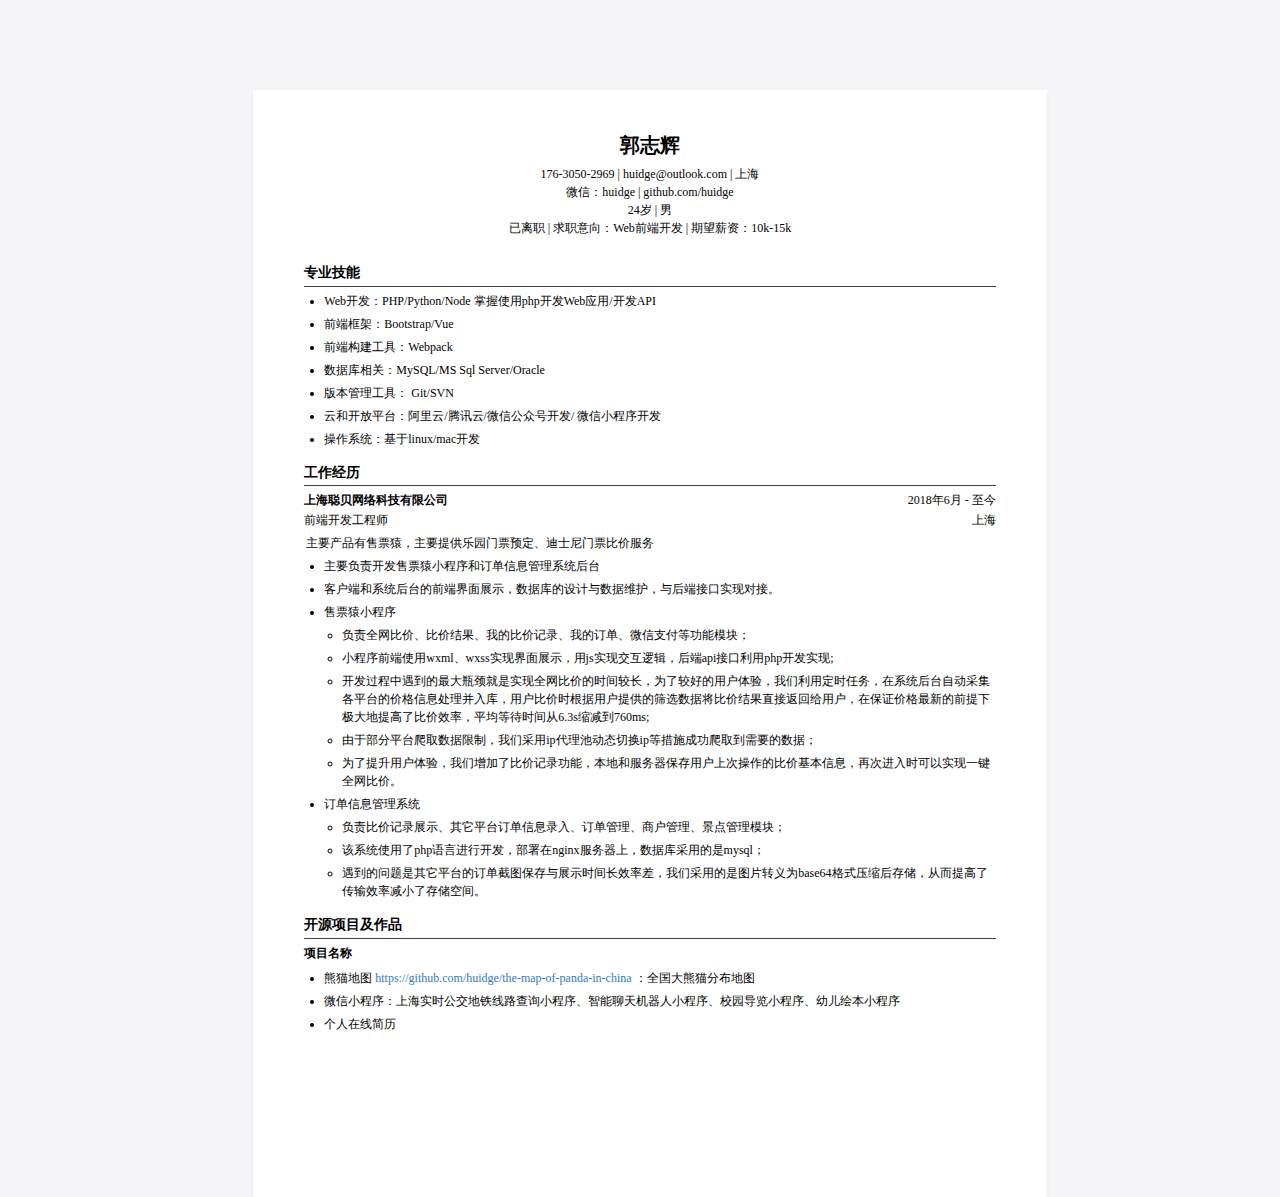
==== commit 531ea42f: "Update index.html" ====
--- a/index.html
+++ b/index.html
@@ -1,6 +1,9 @@
 <!DOCTYPE html>
 <!-- saved from url=(0048)https://www.wondercv.com/zh-CN/cvs/643W4_I/share -->
-<html><head><meta http-equiv="Content-Type" content="text/html; charset=UTF-8"><style type="text/css" data-tag-name="trix-editor">trix-editor:empty:not(:focus)::before {
+<html>
+ <head>
+  <meta http-equiv="Content-Type" content="text/html; charset=UTF-8" />
+  <style type="text/css" data-tag-name="trix-editor">trix-editor:empty:not(:focus)::before {
   content: attr(placeholder);
   color: graytext;
 }
@@ -46,7 +49,8 @@
   vertical-align: bottom !important;
   margin-right: -1px !important;
 }
-trix-editor { display: block; }</style><style type="text/css" data-tag-name="trix-toolbar">trix-toolbar {
+trix-editor { display: block; }</style>
+  <style type="text/css" data-tag-name="trix-toolbar">trix-toolbar {
   white-space: nowrap;
 }
 
@@ -61,37 +65,39 @@
 trix-toolbar [data-trix-dialog] [data-trix-validate]:invalid {
   background-color: #ffdddd;
 }
-trix-toolbar { display: block; }</style>
-    <meta name="csrf-param" content="authenticity_token">
-<meta name="csrf-token" content="mi2hmCxGZqabXN/3bqR0gafV0mHq8ysxaBfPMGqSiLlhTMGY3Oe6BKKQvnbyK6KAsRh3FGzA5MjFx/hS4wjl9g==">
-    
-  	<link rel="apple-touch-icon" sizes="x" href="https://www.wondercv.com/assets/favicon/apple-touch-icon-e747f6af0cdbec862a5e72c5b384870575b7dc135fbefdd38eb3cfe2fea0df79.png">
-<link rel="icon" type="image/png" sizes="32x32" href="https://www.wondercv.com/assets/favicon/favicon-32x32-0dc4c9a64a4a4fcfd0cbe42eb21d3d96c66910d030d358f9f0b3ee1ea63e198e.png">
-<link rel="icon" type="image/png" sizes="16x16" href="https://www.wondercv.com/assets/favicon/favicon-16x16-26c6a5a79c8cce27ad7156dcb5ed42865ebb405352699a7cced64d13d485d7e1.png">
-<link rel="manifest" href="https://www.wondercv.com/assets/favicon/manifest-29ba9245970f9bb3ff6ce2b1ac3c764008cb22f30a5a5b614a8d96dd845f37c4.json">
-<link rel="mask-icon" href="https://www.wondercv.com/assets/favicon/safari-pinned-tab-299c1d158aefd11be24cc4610ffcf33ed457c4e9dadaf9a1a5b9ea2908498e34.svg" color="#ff4f4c">
-<link rel="shortcut icon" href="https://www.wondercv.com/assets/favicon/favicon-b27fcfb6b8a8b55f6c582a9cfe81439d33281dfd35f902fa3206c559c5c82bfc.ico">
-<meta name="apple-mobile-web-app-title" content="超级简历WonderCV">
-<meta name="application-name" content="超级简历WonderCV">
-<meta name="msapplication-config" content="/assets/favicon/browserconfig-a380defe1b178ea0e8e70b8f87ea1213f9a31a74071e6196f38fb8b4b32f215a.xml">
-<meta name="theme-color" content="#ffffff">
-    
-<meta name="applicable-device" content="pc,mobile">
-<meta name="viewport" content="width=device-width, initial-scale=1, maximum-scale=1, user-scalable=no, viewport-fit=cover">
-<meta http-equiv="Cache-Control" content="no-transform">
-<meta http-equiv="Cache-Control" content="no-siteapp">
-
-<meta http-equiv="X-UA-Compatible" content="ie=edge">
-<meta property="og:url" content="https://www.wondercv.com">
-<meta property="og:type" content="website">
-<meta property="og:title" content="超级简历">
-<meta property="og:description" content="HR推荐的专业简历制作工具，中英双语简历模板免费下载">
-<meta property="og:image" content="https://photo.wondercv.com/editor@2x.png">
-<meta name="360-site-verification" content="bed458c0a017ec11e403e5385b092b8a">
-<meta name="sogou_site_verification" content="tzi4HBsswt">
-
-    <link rel="stylesheet" media="all" href="./v2_editor-b642c59852a8fbae1c7fb7d25e4be73f183c863b6cfc41d955e7545727378f92.css">
-    <script type="text/javascript" defer="" async="" src="./c.js"></script><script charset="utf-8" src="./v.js"></script><script async="" src="./gio.js"></script><script src="./294701.js" defer="" async=""></script><script src="./hm.js"></script><script src="./hm(1).js"></script><script defer="">
+trix-toolbar { display: block; }</style> 
+  <meta name="csrf-param" content="authenticity_token" /> 
+  <meta name="csrf-token" content="mi2hmCxGZqabXN/3bqR0gafV0mHq8ysxaBfPMGqSiLlhTMGY3Oe6BKKQvnbyK6KAsRh3FGzA5MjFx/hS4wjl9g==" /> 
+  <link rel="apple-touch-icon" sizes="x" href="https://www.wondercv.com/assets/favicon/apple-touch-icon-e747f6af0cdbec862a5e72c5b384870575b7dc135fbefdd38eb3cfe2fea0df79.png" /> 
+  <link rel="icon" type="image/png" sizes="32x32" href="https://www.wondercv.com/assets/favicon/favicon-32x32-0dc4c9a64a4a4fcfd0cbe42eb21d3d96c66910d030d358f9f0b3ee1ea63e198e.png" /> 
+  <link rel="icon" type="image/png" sizes="16x16" href="https://www.wondercv.com/assets/favicon/favicon-16x16-26c6a5a79c8cce27ad7156dcb5ed42865ebb405352699a7cced64d13d485d7e1.png" /> 
+  <link rel="manifest" href="https://www.wondercv.com/assets/favicon/manifest-29ba9245970f9bb3ff6ce2b1ac3c764008cb22f30a5a5b614a8d96dd845f37c4.json" /> 
+  <link rel="mask-icon" href="https://www.wondercv.com/assets/favicon/safari-pinned-tab-299c1d158aefd11be24cc4610ffcf33ed457c4e9dadaf9a1a5b9ea2908498e34.svg" color="#ff4f4c" /> 
+  <link rel="shortcut icon" href="https://www.wondercv.com/assets/favicon/favicon-b27fcfb6b8a8b55f6c582a9cfe81439d33281dfd35f902fa3206c559c5c82bfc.ico" /> 
+  <meta name="apple-mobile-web-app-title" content="超级简历WonderCV" /> 
+  <meta name="application-name" content="超级简历WonderCV" /> 
+  <meta name="msapplication-config" content="/assets/favicon/browserconfig-a380defe1b178ea0e8e70b8f87ea1213f9a31a74071e6196f38fb8b4b32f215a.xml" /> 
+  <meta name="theme-color" content="#ffffff" /> 
+  <meta name="applicable-device" content="pc,mobile" /> 
+  <meta name="viewport" content="width=device-width, initial-scale=1, maximum-scale=1, user-scalable=no, viewport-fit=cover" /> 
+  <meta http-equiv="Cache-Control" content="no-transform" /> 
+  <meta http-equiv="Cache-Control" content="no-siteapp" /> 
+  <meta http-equiv="X-UA-Compatible" content="ie=edge" /> 
+  <meta property="og:url" content="https://www.wondercv.com" /> 
+  <meta property="og:type" content="website" /> 
+  <meta property="og:title" content="超级简历" /> 
+  <meta property="og:description" content="HR推荐的专业简历制作工具，中英双语简历模板免费下载" /> 
+  <meta property="og:image" content="https://photo.wondercv.com/editor@2x.png" /> 
+  <meta name="360-site-verification" content="bed458c0a017ec11e403e5385b092b8a" /> 
+  <meta name="sogou_site_verification" content="tzi4HBsswt" /> 
+  <link rel="stylesheet" media="all" href="./v2_editor-b642c59852a8fbae1c7fb7d25e4be73f183c863b6cfc41d955e7545727378f92.css" /> 
+  <script type="text/javascript" defer="" async="" src="./c.js"></script>
+  <script charset="utf-8" src="./v.js"></script>
+  <script async="" src="./gio.js"></script>
+  <script src="./294701.js" defer="" async=""></script>
+  <script src="./hm.js"></script>
+  <script src="./hm(1).js"></script>
+  <script defer="">
 var _hmt = _hmt || [];
 (function() {
   var hm = document.createElement("script");
@@ -99,10 +105,9 @@
   var s = document.getElementsByTagName("script")[0];
   s.parentNode.insertBefore(hm, s);
 })();
-</script>
-
-<!-- wondercv baidu 统计 -->
-<script defer="">
+</script> 
+  <!-- wondercv baidu 统计 --> 
+  <script defer="">
 var _hmt = _hmt || [];
 (function() {
   var hm = document.createElement("script");
@@ -110,23 +115,19 @@
   var s = document.getElementsByTagName("script")[0];
   s.parentNode.insertBefore(hm, s);
 })();
-</script>
-
-<!-- wondercv 360竞价-->
+</script> 
+  <!-- wondercv 360竞价--> 
   <script>
     (function(b,a,e,h,f,c,g,s){b[h]=b[h]||function(){(b[h].c=b[h].c||[]).push(arguments)};
       b[h].s=!!c;g=a.getElementsByTagName(e)[0];s=a.createElement(e);
       s.src="//s.union.360.cn/"+f+".js";s.defer=!0;s.async=!0;g.parentNode.insertBefore(s,g)
     })(window,document,"script","_qha",294701,false);
-  </script>
-
-    <script type="text/javascript">
+  </script> 
+  <script type="text/javascript">
 !function(e,t,n,g,i){e[i]=e[i]||function(){(e[i].q=e[i].q||[]).push(arguments)},n=t.createElement("script"),tag=t.getElementsByTagName("script")[0],n.async=1,n.src=('https:'==document.location.protocol?'https://':'http://')+g,tag.parentNode.insertBefore(n,tag)}(window,document,"script","assets.growingio.com/2.1/gio.js","gio");
   gio('init','8e0c2412021270fb', {});
   gio('send');
-</script>
-
-    
+</script> 
   <style type="text/css" id="notify-bootstrap">.notifyjs-bootstrap-base {
   font-weight: bold;
   padding: 8px 15px 8px 14px;
@@ -165,7 +166,8 @@
   border-color: #FBEED5;
   background-image: url([data-uri]);
 }
-</style><style type="text/css" id="core-notify">.notifyjs-corner {
+</style>
+  <style type="text/css" id="core-notify">.notifyjs-corner {
   position: fixed;
   margin: 5px;
   z-index: 1050;
@@ -204,428 +206,331 @@
   z-index: 2;
   width: 0;
   height: 0;
-}</style></head>
-
-  <body class="font-zh-CN" id="cvs-share">
-    
-
-
-
-<div id="js-cv-init-data">
-  <div class="hidden" id="cv-lang">zh-CN</div>
-<div class="hidden" id="cv-date-format">yyyy/mm</div>
-
-<input type="hidden" name="mobile" value="">
-<input type="hidden" name="action" value="share">
-<!-- <input type="hidden" name="email-verify" value=""> -->
-
-<input type="hidden" id="cv-task-state" value="false">
-<input type="hidden" name="cv-font-size" value="12">
-<input type="hidden" name="cv-id" value="1034854" id="js-cv-id">
-<input type="hidden" name="cv-token" value="643W4_I" id="js-cv-token">
-<input type="hidden" name="cv-name" value="Web前端开发_郭志辉" id="js-cv-name">
-<input type="hidden" value="{&quot;custom-1&quot;:0,&quot;works&quot;:1,&quot;custom-2&quot;:2,&quot;edus&quot;:3}" id="section-position-hash">
-<input type="hidden" value="" id="other-position-hash">
-
-</div>
-<div class="cv-share-page d-flex justify-content-end">
-  <div class="page-center">
-    <div class="send-email-container hide">
-      <div class="pdf-icon">
-        <img src="./PDF LOGO.png">
-        <div class="name">
-          Web前端开发_郭志辉
-        </div>
-      </div>
-      <div class="email-form">
-        <div class="title">
-            发送 PDF 简历文件至邮箱
-        </div>
-        <input type="text" class="email-input" placeholder="邮箱">
-        <div class="send-email">
-          发送简历
-        </div>
-      </div>
-    </div>
-
-    <div id="cv-content" class="right-panel-resume-editor font-1 fontsize-12 lineH-18 padding-10" style="margin-top: 10px;">
-      <div class="resume-editor">
-        <div id="cv-profile" class="no-hover-action">
-  <div class="resume-editor-header  header-without-avatar
-">
-    <div class="school-logo">
-    </div>
-    <div id="profile-header" class="applicant-info" style="width: 100% !important;">
-      <div class="editor-header-title ">
-        郭志辉
-      </div>
-      <div class="editor-sub-header-title" style="width: 74% !important;margin: 0 auto;">
-        <span>176-3050-2969</span> | <span>huidge@outlook.com</span> | 上海
-      </div>
-      <div class="editor-sub-header-title" style="width: 74% !important;margin: 0 auto;">
-        微信：huidge | github.com/huidge
-      </div>
-      <div class="editor-sub-header-title" style="width: 74% !important;margin: 0 auto;">
-        <span>24岁</span> | <span>男</span>
-      </div>
-      <div class="editor-sub-header-title" style="width: 74% !important;margin: 0 auto;">
-        <span>已离职</span> | <span>求职意向：Web前端开发</span> | <span>期望薪资：10k-15k</span>
-      </div>
-
-</div>
-
-    <div class="applicant-avatar">
-      
-    </div>
-  </div>
-</div>
-
-        <div id="cv-body" class="resume-editor-content ui-sortable">
-  
-
-  
-  
-
-  
-  
-
-
-<div class="resume-editor-plate custom-editor no-hover-action custom-1" id="custom-1">
-  <div class="resume-editor-plate-title" style="border-bottom-color:#404040">
-    <div class="title-text
+}</style>
+ </head> 
+ <body class="font-zh-CN" id="cvs-share"> 
+  <div id="js-cv-init-data"> 
+   <div class="hidden" id="cv-lang">
+    zh-CN
+   </div> 
+   <div class="hidden" id="cv-date-format">
+    yyyy/mm
+   </div> 
+   <input type="hidden" name="mobile" value="" /> 
+   <input type="hidden" name="action" value="share" /> 
+   <!-- <input type="hidden" name="email-verify" value=""> --> 
+   <input type="hidden" id="cv-task-state" value="false" /> 
+   <input type="hidden" name="cv-font-size" value="12" /> 
+   <input type="hidden" name="cv-id" value="1034854" id="js-cv-id" /> 
+   <input type="hidden" name="cv-token" value="643W4_I" id="js-cv-token" /> 
+   <input type="hidden" name="cv-name" value="Web前端开发_郭志辉" id="js-cv-name" /> 
+   <input type="hidden" value="{&quot;custom-1&quot;:0,&quot;works&quot;:1,&quot;custom-2&quot;:2,&quot;edus&quot;:3}" id="section-position-hash" /> 
+   <input type="hidden" value="" id="other-position-hash" /> 
+  </div> 
+  <div class="cv-share-page d-flex justify-content-end"> 
+   <div class="page-center"> 
+    <div class="send-email-container hide"> 
+     <div class="pdf-icon"> 
+      <img src="./PDF LOGO.png" /> 
+      <div class="name">
+        Web前端开发_郭志辉 
+      </div> 
+     </div> 
+     <div class="email-form"> 
+      <div class="title">
+        发送 PDF 简历文件至邮箱 
+      </div> 
+      <input type="text" class="email-input" placeholder="邮箱" /> 
+      <div class="send-email">
+        发送简历 
+      </div> 
+     </div> 
+    </div> 
+    <div id="cv-content" class="right-panel-resume-editor font-1 fontsize-12 lineH-18 padding-10" style="margin-top: 10px;"> 
+     <div class="resume-editor"> 
+      <div id="cv-profile" class="no-hover-action"> 
+       <div class="resume-editor-header  header-without-avatar
+"> 
+        <div class="school-logo"> 
+        </div> 
+        <div id="profile-header" class="applicant-info" style="width: 100% !important;"> 
+         <div class="editor-header-title ">
+           郭志辉 
+         </div> 
+         <div class="editor-sub-header-title" style="width: 74% !important;margin: 0 auto;"> 
+          <span>176-3050-2969</span> | 
+          <span>huidge@outlook.com</span> | 上海 
+         </div> 
+         <div class="editor-sub-header-title" style="width: 74% !important;margin: 0 auto;">
+           微信：huidge | github.com/huidge 
+         </div> 
+         <div class="editor-sub-header-title" style="width: 74% !important;margin: 0 auto;"> 
+          <span>24岁</span> | 
+          <span>男</span> 
+         </div> 
+         <div class="editor-sub-header-title" style="width: 74% !important;margin: 0 auto;"> 
+          <span>已离职</span> | 
+          <span>求职意向：Web前端开发</span> | 
+          <span>期望薪资：10k-15k</span> 
+         </div> 
+        </div> 
+        <div class="applicant-avatar"> 
+        </div> 
+       </div> 
+      </div> 
+      <div id="cv-body" class="resume-editor-content ui-sortable"> 
+       <div class="resume-editor-plate custom-editor no-hover-action custom-1" id="custom-1"> 
+        <div class="resume-editor-plate-title" style="border-bottom-color:#404040"> 
+         <div class="title-text
                 ">
-      专业技能
-    </div>
-  </div>
-  <div class="custom-info-content
-              ">
-    <div class="resume-editor-plate-item info-editor" id="info-1720671">
-  <div class="plate-item-tag">
-    
-<div id="cust_info_des_1720671" class="plate-item-content description-content" data-has-template="false">
-      <ul>
-<li>Web开发：PHP/Python/Node 掌握使用php开发Web应用/开发API</li>
-<li>前端框架：Bootstrap/Vue</li>
-<li>前端构建工具：Webpack</li>
-<li>数据库相关：MySQL/MS Sql Server/Oracle</li>
-<li>版本管理工具： Git/SVN</li>
-<li>云和开放平台：阿里云/腾讯云/微信公众号开发/ 微信小程序开发</li>
-<li>操作系统：基于linux/mac开发</li>
-</ul>
-</div>
-
-<div class="default-description-content" style="display: none;">
-  
-                  <ul>
-                    <li>
-                      Web开发：PHP/ Python/ Node/ Ruby/ Elixir （掌握/基础/理解/熟练应用/使用XXX开发Web应用/开发API/）
-                    </li>
-                    <li>
-                      Web框架：Lavarel/ Django/ Express/ RubyOnRails/ Phoenix（掌握/基础/熟练应用/使用XXX开发XXX）
-                    </li>
-                    <li>
-                      前端框架：Bootstrap/ AngularJS/ EmberJS/ Vue/ React （掌握/基础/熟练应用/使用XXX开发XXX）
-                    </li>
-                    <li>
-                      前端工具：Bower/ Gulp/ SaSS/ LeSS/ PhoneGap （掌握/基础/熟练应用/使用XXX开发XXX）
-                    </li>
-                    <li>
-                      数据库相关：MySQL/ PgSQL/ PDO/ SQLite （应用/熟练应用/操作）
-                    </li>
-                    <li>
-                      版本管理、文档和自动化部署工具：Svn/ Git/ PHPDoc/ Phing/ Composer （应用/熟练应用/掌握XXX部署过程）
-                    </li>
-                    <li>
-                      单元测试：PHPUnit/ SimpleTest/ Qunit/ Rspec （应用/使用/掌握XXX进行测试）
-                    </li>
-                    <li>
-                      云和开放平台：SAE/ BAE/ AWS/ 微博开放平台/ 微信公众号开发/ 微信小程序开发
-                    </li>
-                    <li>
-                      操作系统：基于linux/ mac/ 开发
-                    </li>
-                  </ul>
-                
-</div>
-
-  </div>
-</div>
-
-  </div>
-</div><div class="resume-editor-plate work-editor no-hover-action works" id="works">
-  <div class="resume-editor-plate-title" style="border-bottom-color:#404040">
-    <div class="title-text">
-      工作经历
-    </div>
-  </div>
-  <div class="works-content ">
-    <div class="resume-editor-plate-item" id="work-1469641">
-  <div class="plate-item-tag">
-      <div class="plate-item-tag-title">
-      <div class="tag-first-line clearfix">
-        <div class="left">
-          <span class="">
-            上海聪贝网络科技有限公司
-          </span>
-        </div>
-        <div class="right ">
-            <span class="normal-time">
-              <span class="" data-placeholder="开始时间">2018年6月</span> - <span class="" data-placeholder="结束时间">至今</span>
-            </span>
-            <span class="num-time">
-              2018.06 - 至今
-            </span>
-        </div>
-      </div>
-    <div class="tag-second-line clearfix ">
-      <div class="left">
-        <span class="" data-placeholder="职位">
-          前端开发工程师
-        </span>
-        <span class="">
-          
-        </span>
-      </div>
-      <div class="right">
-          <span class="">
-            上海
-          </span>
-      </div>
-    </div>
-</div>
-
-<div class="plate-item-content description-content " data-has-template="false">
-    <p>主要产品有售票猿，主要提供乐园门票预定、迪士尼门票比价服务</p>
-<ul>
-<li>主要负责开发售票猿小程序和订单信息管理系统后台</li>
-<li>客户端和系统后台的前端界面展示，数据库的设计与数据维护，与后端接口实现对接。</li>
-<li>售票猿小程序<br>
-<ul>
-<li>负责全网比价、比价结果、我的比价记录、我的订单、微信支付等功能模块；</li>
-<li>小程序前端使用wxml、wxss实现界面展示，用js实现交互逻辑，后端api接口利用php开发实现;</li>
-<li>开发过程中遇到的最大瓶颈就是实现全网比价的时间较长，为了较好的用户体验，我们利用定时任务，在系统后台自动采集各平台的价格信息处理并入库，用户比价时根据用户提供的筛选数据将比价结果直接返回给用户，在保证价格最新的前提下极大地提高了比价效率，平均等待时间从6.3s缩减到760ms;</li>
-<li>由于部分平台爬取数据限制，我们采用ip代理池动态切换ip等措施成功爬取到需要的数据；</li>
-<li>为了提升用户体验，我们增加了比价记录功能，本地和服务器保存用户上次操作的比价基本信息，再次进入时可以实现一键全网比价。</li>
-</ul>
-</li>
-</ul>
-<ul>
-<li>订单信息管理系统<br>
-<ul>
-<li>负责比价记录展示、其它平台订单信息录入、订单管理、商户管理、景点管理模块；</li>
-<li>该系统使用了php语言进行开发，部署在nginx服务器上，数据库采用的是mysql；</li>
-<li>遇到的问题是其它平台的订单截图保存与展示时间长效率差，我们采用的是图片转义为base64格式压缩后存储，从而提高了传输效率减小了存储空间。</li>
-</ul>
-</li>
-</ul>
-</div>
-
-<div class="default-description-content" style="display: none;">
-  
-              <p>不知名企业可加简短介绍：主要产品有XXXX、XXXX，主要提供XXXX服务</p>
-              <ul>
-                <li>[主要负责描述，例如：带领X人团队开发关键业务项目/带领X人小组支持日均PVXX+/负责优化重构现有项目]</li>
-                <li>[1-3行主要负责描述，不要太多]</li>
-                <li>部分项目经验：</li>
-                <li>项目1名称<br>
-                  <ul>
-                    <li>负责哪些工作/模块，使用XX框架XX语言开发，采用XX测试，XX部署</li>
-                    <li>基于XX构建XX项目，基于/使用XXXX进行XXXX，通过XXXX提高XXXX</li>
-                    <li>[可以写一些自己比较厉害的细节，比如：最困难的问题是什么，采取了什么措施，最后结果如何；最自豪的技术细节是什么，为什么，实施前和实施后的数据对比如何][描述个人提供价值，通过量化的数字来增强可信度]</li>
-                    <li>示例：完成网站界面、调度队列开发，提出了高效的组件级缓存系统，通过碎片化缓冲有效提升系统的渲染效率&nbsp;</li>
-                    <li>示例：在该系统上线后，Web前端性能从XX提升到XX，服务器由X台减少到X台</li>
-                  </ul>
-                </li>
-              </ul>
-              <ul>
-                <li>项目2名称
-                  <ul>
-                    <li>负责哪些工作/模块，使用XX框架XX语言开发，采用XX测试，XX部署</li>
-                    <li>基于XX构建XX项目，基于/使用XXXX进行XXXX，通过XXXX提高XXXX</li>
-                  </ul>
-                </li>
-                <li>其他项目
-                  <ul>
-                    <li>[每个公司写2-3个核心项目即可，如果有很多其他项目，可分类合并，每类选一个重点项目写，其他项目一笔带过即可。最出色的项目和能力足以证明你的所有能力，简历需要精简，质量&gt;数量]</li>
-                  </ul>
-                </li>
-              </ul>
-            
-</div>
-
-  </div>
-</div>
-
-  </div>
-</div><div class="resume-editor-plate custom-editor no-hover-action custom-2" id="custom-2">
-  <div class="resume-editor-plate-title" style="border-bottom-color:#404040">
-    <div class="title-text
+           专业技能 
+         </div> 
+        </div> 
+        <div class="custom-info-content
+              "> 
+         <div class="resume-editor-plate-item info-editor" id="info-1720671"> 
+          <div class="plate-item-tag"> 
+           <div id="cust_info_des_1720671" class="plate-item-content description-content" data-has-template="false"> 
+            <ul> 
+             <li>Web开发：PHP/Python/Node 掌握使用php开发Web应用/开发API</li> 
+             <li>前端框架：Bootstrap/Vue</li> 
+             <li>前端构建工具：Webpack</li> 
+             <li>数据库相关：MySQL/MS Sql Server/Oracle</li> 
+             <li>版本管理工具： Git/SVN</li> 
+             <li>云和开放平台：阿里云/腾讯云/微信公众号开发/ 微信小程序开发</li> 
+             <li>操作系统：基于linux/mac开发</li> 
+            </ul> 
+           </div> 
+           <div class="default-description-content" style="display: none;"> 
+            <ul> 
+             <li> Web开发：PHP/ Python/ Node/ Ruby/ Elixir （掌握/基础/理解/熟练应用/使用XXX开发Web应用/开发API/） </li> 
+             <li> Web框架：Lavarel/ Django/ Express/ RubyOnRails/ Phoenix（掌握/基础/熟练应用/使用XXX开发XXX） </li> 
+             <li> 前端框架：Bootstrap/ AngularJS/ EmberJS/ Vue/ React （掌握/基础/熟练应用/使用XXX开发XXX） </li> 
+             <li> 前端工具：Bower/ Gulp/ SaSS/ LeSS/ PhoneGap （掌握/基础/熟练应用/使用XXX开发XXX） </li> 
+             <li> 数据库相关：MySQL/ PgSQL/ PDO/ SQLite （应用/熟练应用/操作） </li> 
+             <li> 版本管理、文档和自动化部署工具：Svn/ Git/ PHPDoc/ Phing/ Composer （应用/熟练应用/掌握XXX部署过程） </li> 
+             <li> 单元测试：PHPUnit/ SimpleTest/ Qunit/ Rspec （应用/使用/掌握XXX进行测试） </li> 
+             <li> 云和开放平台：SAE/ BAE/ AWS/ 微博开放平台/ 微信公众号开发/ 微信小程序开发 </li> 
+             <li> 操作系统：基于linux/ mac/ 开发 </li> 
+            </ul> 
+           </div> 
+          </div> 
+         </div> 
+        </div> 
+       </div>
+       <div class="resume-editor-plate work-editor no-hover-action works" id="works"> 
+        <div class="resume-editor-plate-title" style="border-bottom-color:#404040"> 
+         <div class="title-text">
+           工作经历 
+         </div> 
+        </div> 
+        <div class="works-content "> 
+         <div class="resume-editor-plate-item" id="work-1469641"> 
+          <div class="plate-item-tag"> 
+           <div class="plate-item-tag-title"> 
+            <div class="tag-first-line clearfix"> 
+             <div class="left"> 
+              <span class=""> 上海聪贝网络科技有限公司 </span> 
+             </div> 
+             <div class="right "> 
+              <span class="normal-time"> <span class="" data-placeholder="开始时间">2018年6月</span> - <span class="" data-placeholder="结束时间">至今</span> </span> 
+              <span class="num-time"> 2018.06 - 至今 </span> 
+             </div> 
+            </div> 
+            <div class="tag-second-line clearfix "> 
+             <div class="left"> 
+              <span class="" data-placeholder="职位"> 前端开发工程师 </span> 
+              <span class=""> </span> 
+             </div> 
+             <div class="right"> 
+              <span class=""> 上海 </span> 
+             </div> 
+            </div> 
+           </div> 
+           <div class="plate-item-content description-content " data-has-template="false"> 
+            <p>主要产品有售票猿，主要提供乐园门票预定、迪士尼门票比价服务</p> 
+            <ul> 
+             <li>主要负责开发售票猿小程序和订单信息管理系统后台</li> 
+             <li>客户端和系统后台的前端界面展示，数据库的设计与数据维护，与后端接口实现对接。</li> 
+             <li>售票猿小程序<br /> 
+              <ul> 
+               <li>负责全网比价、比价结果、我的比价记录、我的订单、微信支付等功能模块；</li> 
+               <li>小程序前端使用wxml、wxss实现界面展示，用js实现交互逻辑，后端api接口利用php开发实现;</li> 
+               <li>开发过程中遇到的最大瓶颈就是实现全网比价的时间较长，为了较好的用户体验，我们利用定时任务，在系统后台自动采集各平台的价格信息处理并入库，用户比价时根据用户提供的筛选数据将比价结果直接返回给用户，在保证价格最新的前提下极大地提高了比价效率，平均等待时间从6.3s缩减到760ms;</li> 
+               <li>由于部分平台爬取数据限制，我们采用ip代理池动态切换ip等措施成功爬取到需要的数据；</li> 
+               <li>为了提升用户体验，我们增加了比价记录功能，本地和服务器保存用户上次操作的比价基本信息，再次进入时可以实现一键全网比价。</li> 
+              </ul> </li> 
+            </ul> 
+            <ul> 
+             <li>订单信息管理系统<br /> 
+              <ul> 
+               <li>负责比价记录展示、其它平台订单信息录入、订单管理、商户管理、景点管理模块；</li> 
+               <li>该系统使用了php语言进行开发，部署在nginx服务器上，数据库采用的是mysql；</li> 
+               <li>遇到的问题是其它平台的订单截图保存与展示时间长效率差，我们采用的是图片转义为base64格式压缩后存储，从而提高了传输效率减小了存储空间。</li> 
+              </ul> </li> 
+            </ul> 
+           </div> 
+           <div class="default-description-content" style="display: none;"> 
+            <p>不知名企业可加简短介绍：主要产品有XXXX、XXXX，主要提供XXXX服务</p> 
+            <ul> 
+             <li>[主要负责描述，例如：带领X人团队开发关键业务项目/带领X人小组支持日均PVXX+/负责优化重构现有项目]</li> 
+             <li>[1-3行主要负责描述，不要太多]</li> 
+             <li>部分项目经验：</li> 
+             <li>项目1名称<br /> 
+              <ul> 
+               <li>负责哪些工作/模块，使用XX框架XX语言开发，采用XX测试，XX部署</li> 
+               <li>基于XX构建XX项目，基于/使用XXXX进行XXXX，通过XXXX提高XXXX</li> 
+               <li>[可以写一些自己比较厉害的细节，比如：最困难的问题是什么，采取了什么措施，最后结果如何；最自豪的技术细节是什么，为什么，实施前和实施后的数据对比如何][描述个人提供价值，通过量化的数字来增强可信度]</li> 
+               <li>示例：完成网站界面、调度队列开发，提出了高效的组件级缓存系统，通过碎片化缓冲有效提升系统的渲染效率&nbsp;</li> 
+               <li>示例：在该系统上线后，Web前端性能从XX提升到XX，服务器由X台减少到X台</li> 
+              </ul> </li> 
+            </ul> 
+            <ul> 
+             <li>项目2名称 
+              <ul> 
+               <li>负责哪些工作/模块，使用XX框架XX语言开发，采用XX测试，XX部署</li> 
+               <li>基于XX构建XX项目，基于/使用XXXX进行XXXX，通过XXXX提高XXXX</li> 
+              </ul> </li> 
+             <li>其他项目 
+              <ul> 
+               <li>[每个公司写2-3个核心项目即可，如果有很多其他项目，可分类合并，每类选一个重点项目写，其他项目一笔带过即可。最出色的项目和能力足以证明你的所有能力，简历需要精简，质量&gt;数量]</li> 
+              </ul> </li> 
+            </ul> 
+           </div> 
+          </div> 
+         </div> 
+        </div> 
+       </div>
+       <div class="resume-editor-plate custom-editor no-hover-action custom-2" id="custom-2"> 
+        <div class="resume-editor-plate-title" style="border-bottom-color:#404040"> 
+         <div class="title-text
                 ">
-      开源项目及作品
-    </div>
-  </div>
-  <div class="custom-info-content
-              ">
-    <div class="resume-editor-plate-item info-editor" id="info-1720672">
-  <div class="plate-item-tag">
-      <div class="plate-item-tag-title">
-      <div class="tag-first-line clearfix">
-        <div class="left">
-          <span class=" ">
-              项目名称
-          </span>
-        </div>
-        <div class="right ">
-            <span class="normal-time">
-              
-            </span>
-            <span class="num-time">
-              
-            </span>
-        </div>
-      </div>
-        <div class="tag-second-line clearfix ">
-          <div class="left">
-            <span class="
-              ">
-                
-            </span>
-            <span class="">
-              
-            </span>
-          </div>
-          <div class="right">
-              <span class="">
-                
-              </span>
-          </div>
-        </div>
-  </div>
-
-<div id="cust_info_des_1720672" class="plate-item-content description-content" data-has-template="false">
-      <ul>
-<li>熊猫地图 <a href="https://github.com/huidge/the-map-of-panda-in-china%EF%BC%9A%E5%85%A8%E5%9B%BD%E5%A4%A7%E7%86%8A%E7%8C%AB%E5%88%86%E5%B8%83%E5%9C%B0%E5%9B%BE">https://github.com/huidge/the-map-of-panda-in-china</a>&nbsp;：全国大熊猫分布地图</li>
-<li>微信小程序：上海实时公交地铁线路查询小程序、智能聊天机器人小程序、校园导览小程序、幼儿绘本小程序</li>
-</ul>
-</div>
-
-<div class="default-description-content" style="display: none;">
-  
-                  <p>[比工作参加过的项目更具有说服力的就是展示自己写的代码]</p>
-                  <ul>
-                    <li>项目名称（建议加超链接）：项目的简要说明，Star和Fork数多的可以注明</li>
-                    <li>项目名称（建议加超链接）：项目的简要说明，Star和Fork数多的可以注明</li>
-                  </ul>
-                
-</div>
-
-  </div>
-</div>
-
-  </div>
-</div><div class="resume-editor-plate edu-editor no-hover-action edus" id="edus">
-  <div class="resume-editor-plate-title" style="border-bottom-color:#404040">
-    <div class="title-text">
-      教育经历
-    </div>
-  </div>
-  <div class="edus-content ">
-      <div class="resume-editor-plate-item edu" id="edu-1389396">
-  <div class="plate-item-tag">
-    <div class="plate-item-tag-title">
-      <div class="tag-first-line clearfix">
-        <div class="left">
-          <span class="
-            ">
-            河南科技大学
-          </span>
-        </div>
-        <div class="right ">
-            <span class="normal-time"> 2014年9月 - <span class="">2018年6月</span></span>
-            <span class="num-time"> 2014.09 - 2018.06</span>
-        </div>
-      </div>
-    <div class="tag-second-line clearfix">
-      <div class="left 
-        ">
-          <span class="" data-placeholder="专业">
-            计算机科学与技术
-          </span>
-          <span class="" data-placeholder="学历">
-            本科
-          </span>
-        <span class=" ">
-          信息工程学院
-        </span>
-      </div>
-      <div class="right ">
-          <span class="
-            ">
-                洛阳
-            </span>
-      </div>
-    </div>
-</div>
-<div class="plate-item-content description-content
-            " data-has-template="false">
-    <ul>
-<li>GPA：3.71 / 4.0（专业前10%）| 荣誉/奖项：国家励志奖学金</li>
-</ul>
-</div>
-
-<div class="default-description-content" style="display: none;">
-  
-              <ul>
-                <li>GPA：X.X / 4.0（专业前X%）| 荣誉/奖项：XX奖学金、XX领导力奖 [如有可以写不超过一行，工作2年以上这行建议省略]</li>
-              </ul>
-            
-</div>
-
-  </div>
-</div>
-
-  </div>
-</div></div>
-
-      </div>
-    </div>
-
-      <div class="cv-share-bottom visible-xs"></div>
-  </div>
-
-
-
-</div>
-
-      <div id="mobile-nav" class="mobile-nav hide">
-    <div class="mobile-nav-mask"></div>
-    <div class="mobile-nav-container">
-        <div class="mobile-nav-header">
-            <span class="header-logo">
-              <a href="https://www.wondercv.com/?locale=zh-CN">
-                <img alt="超级简历LOGO" src="./new_wondercv_logo_zh-CN.png">
-</a>            </span>
-        </div>
-        <div class="mobile-nav-list">
-            <ul>
-                <li><a class="" href="https://www.wondercv.com/?locale=zh-CN">首页</a></li>
-                <li><a class="" href="https://www.wondercv.com/zh-CN/user/resumes">我的简历</a></li>
-                <li><a href="https://www.wondercv.com/zh-CN/orders/new">导师辅导</a></li>
-                <li><a href="https://www.wondercv.com/zh-CN/blog">简历攻略</a></li>
-                <li><a class="" href="https://www.wondercv.com/zh-CN/comp_recruit_infos/user_show"><i class="fa fa-calendar theme-color"></i><span class="get-offer">名企网申</span></a></li>
-                <li><a class="" href="https://www.wondercv.com/zh-CN/signin?type=login">登录</a></li>
-</ul>        </div>
-    </div>
-</div>
-
-    </div>
-    <script src="./import_i18n-284c8f9a8c8ff1cff5b04b63a96e0fdea07444978f2b4398a6c0200a1c9b10d4.js"></script>
-    <script type="text/javascript">
+           开源项目及作品 
+         </div> 
+        </div> 
+        <div class="custom-info-content
+              "> 
+         <div class="resume-editor-plate-item info-editor" id="info-1720672"> 
+          <div class="plate-item-tag"> 
+           <div class="plate-item-tag-title"> 
+            <div class="tag-first-line clearfix"> 
+             <div class="left"> 
+              <span class=" "> 项目名称 </span> 
+             </div> 
+             <div class="right "> 
+              <span class="normal-time"> </span> 
+              <span class="num-time"> </span> 
+             </div> 
+            </div> 
+            <div class="tag-second-line clearfix "> 
+             <div class="left"> 
+              <span class="
+              "> </span> 
+              <span class=""> </span> 
+             </div> 
+             <div class="right"> 
+              <span class=""> </span> 
+             </div> 
+            </div> 
+           </div> 
+           <div id="cust_info_des_1720672" class="plate-item-content description-content" data-has-template="false"> 
+            <ul> 
+             <li>熊猫地图 <a href="https://github.com/huidge/the-map-of-panda-in-china%EF%BC%9A%E5%85%A8%E5%9B%BD%E5%A4%A7%E7%86%8A%E7%8C%AB%E5%88%86%E5%B8%83%E5%9C%B0%E5%9B%BE">https://github.com/huidge/the-map-of-panda-in-china</a>&nbsp;：全国大熊猫分布地图</li> 
+             <li>微信小程序：上海实时公交地铁线路查询小程序、智能聊天机器人小程序、校园导览小程序、幼儿绘本小程序</li> 
+             <li>个人在线简历<a href="https://www.guozhihui.top</a></li> 
+            </ul> 
+           </div> 
+           <div class="default-description-content" style="display: none;"> 
+            <p>[比工作参加过的项目更具有说服力的就是展示自己写的代码]</p> 
+            <ul> 
+             <li>项目名称（建议加超链接）：项目的简要说明，Star和Fork数多的可以注明</li> 
+             <li>项目名称（建议加超链接）：项目的简要说明，Star和Fork数多的可以注明</li> 
+            </ul> 
+           </div> 
+          </div> 
+         </div> 
+        </div> 
+       </div>
+       <div class="resume-editor-plate edu-editor no-hover-action edus" id="edus"> 
+        <div class="resume-editor-plate-title" style="border-bottom-color:#404040"> 
+         <div class="title-text">
+           教育经历 
+         </div> 
+        </div> 
+        <div class="edus-content "> 
+         <div class="resume-editor-plate-item edu" id="edu-1389396"> 
+          <div class="plate-item-tag"> 
+           <div class="plate-item-tag-title"> 
+            <div class="tag-first-line clearfix"> 
+             <div class="left"> 
+              <span class="
+            "> 河南科技大学 </span> 
+             </div> 
+             <div class="right "> 
+              <span class="normal-time"> 2014年9月 - <span class="">2018年6月</span></span> 
+              <span class="num-time"> 2014.09 - 2018.06</span> 
+             </div> 
+            </div> 
+            <div class="tag-second-line clearfix"> 
+             <div class="left 
+        "> 
+              <span class="" data-placeholder="专业"> 计算机科学与技术 </span> 
+              <span class="" data-placeholder="学历"> 本科 </span> 
+              <span class=" "> 信息工程学院 </span> 
+             </div> 
+             <div class="right "> 
+              <span class="
+            "> 洛阳 </span> 
+             </div> 
+            </div> 
+           </div> 
+           <div class="plate-item-content description-content
+            " data-has-template="false"> 
+            <ul> 
+             <li>GPA：3.71 / 4.0（专业前10%）| 荣誉/奖项：国家励志奖学金</li> 
+            </ul> 
+           </div> 
+           <div class="default-description-content" style="display: none;"> 
+            <ul> 
+             <li>GPA：X.X / 4.0（专业前X%）| 荣誉/奖项：XX奖学金、XX领导力奖 [如有可以写不超过一行，工作2年以上这行建议省略]</li> 
+            </ul> 
+           </div> 
+          </div> 
+         </div> 
+        </div> 
+       </div>
+      </div> 
+     </div> 
+    </div> 
+    <div class="cv-share-bottom visible-xs"></div> 
+   </div> 
+  </div> 
+  <div id="mobile-nav" class="mobile-nav hide"> 
+   <div class="mobile-nav-mask"></div> 
+   <div class="mobile-nav-container"> 
+    <div class="mobile-nav-header"> 
+     <span class="header-logo"> <a href="https://www.wondercv.com/?locale=zh-CN"> <img alt="超级简历LOGO" src="./new_wondercv_logo_zh-CN.png" /> </a> </span> 
+    </div> 
+    <div class="mobile-nav-list"> 
+     <ul> 
+      <li><a class="" href="https://www.wondercv.com/?locale=zh-CN">首页</a></li> 
+      <li><a class="" href="https://www.wondercv.com/zh-CN/user/resumes">我的简历</a></li> 
+      <li><a href="https://www.wondercv.com/zh-CN/orders/new">导师辅导</a></li> 
+      <li><a href="https://www.wondercv.com/zh-CN/blog">简历攻略</a></li> 
+      <li><a class="" href="https://www.wondercv.com/zh-CN/comp_recruit_infos/user_show"><i class="fa fa-calendar theme-color"></i><span class="get-offer">名企网申</span></a></li> 
+      <li><a class="" href="https://www.wondercv.com/zh-CN/signin?type=login">登录</a></li> 
+     </ul> 
+    </div> 
+   </div> 
+  </div>  
+  <script src="./import_i18n-284c8f9a8c8ff1cff5b04b63a96e0fdea07444978f2b4398a6c0200a1c9b10d4.js"></script> 
+  <script type="text/javascript">
       I18n.defaultLocale = "zh-CN";
       I18n.locale = "zh-CN";
-    </script>
-    <script src="./application-08dc6b54e17885ee187722414405a0a3efcbd6ecbb4b605ea7fd533192912a2f.js"></script><iframe name="637770" height="0" width="0" src="./mv.html" style="display: none;"></iframe>
-    <script type="text/javascript" async="">
+    </script> 
+  <script src="./application-08dc6b54e17885ee187722414405a0a3efcbd6ecbb4b605ea7fd533192912a2f.js"></script>
+  <iframe name="637770" height="0" width="0" src="./mv.html" style="display: none;"></iframe> 
+  <script type="text/javascript" async="">
   $(function(){
      var notice = ""
       $.notify(notice, "success");
@@ -648,9 +553,7 @@
   }else{
     $.notify.defaults({ globalPosition: 'top center'});
   }
-</script>
-
-    
+</script> 
   <script>
     $('#share-cv-1034854').on('shown.bs.modal', function () {
       console.log("643W4_I")
@@ -659,15 +562,12 @@
     $('#share-cv-1034854').on('hidden.bs.modal', function () {
       $('.qr-code').attr('src', "[data-uri]")
     })
-  </script>
-
-<script>
-</script>
-
-<script type="text/javascript">
-</script>
-
-    <script>
+  </script> 
+  <script>
+</script> 
+  <script type="text/javascript">
+</script> 
+  <script>
         $('#no-modal-cv-pdf-download').on('click', function () {
             const data = {cv_name: $('.name-display').text().trim()}
             console.log('cv filename：' + data.cv_name)
@@ -681,11 +581,9 @@
             $('.browser-tip').addClass('hide')
             $('.header').css('position', 'fixed')
         })
-    </script>
-
-    <script src="./jweixin-1.3.2.js"></script>
-
-<script>
+    </script> 
+  <script src="./jweixin-1.3.2.js"></script> 
+  <script>
   wx.config({
     debug: false,
     appId: "wxacd3b55e14ef47db",
@@ -719,9 +617,7 @@
       'openCard'
     ]
   });
-</script>
-
-    
+</script> 
   <script type="text/javascript">
     wx.ready(function () {
       if (window.__wxjs_environment === 'miniprogram') {
@@ -733,9 +629,8 @@
         })
       }
     })
-  </script>
-
-<script type="text/javascript">
+  </script> 
+  <script type="text/javascript">
    wx.ready(function () {
     // 1.分享给朋友
      wx.onMenuShareAppMessage({
@@ -749,33 +644,30 @@
        imgUrl: "https://files.wondercv.com/%E7%BB%8F%E5%85%B8%E5%B7%A5%E4%BD%9C%E6%A8%A1%E6%9D%BF-%E4%B8%AD@2x%E7%9A%84%E5%89%AF%E6%9C%AC.png"
      });
    });
- </script>
-
-    <div class="modal fade" id="download-app-modal" tabindex="-1" role="dialog" style="margin-top: 100px !important">
-  <div class="modal-dialog" role="document">
-    <div class="missing-function-dialog">
-      <img src="./black_file@2x.png" class="icon">
-      <div class="title">
-        手机浏览器不支持文件下载
-      </div>
-      <div class="description">
-        可发送至邮箱，或打开电脑下载简历
-        <br>
-        wondercv.com
-      </div>
-      <div class="bottom-btn">
-        <div class="cancel-review-btn  btn-theme-reverse" data-dismiss="modal">
-            知道了
-        </div>
-        <div class="review-btn hide ">
-          <a href="https://gio.ren/oe0naLV" class="btn-theme-reverse">打开App</a>
-        </div>
-      </div>
-    </div>
-  </div>
-</div>
-
-      <!--script>
+ </script> 
+  <div class="modal fade" id="download-app-modal" tabindex="-1" role="dialog" style="margin-top: 100px !important"> 
+   <div class="modal-dialog" role="document"> 
+    <div class="missing-function-dialog"> 
+     <img src="./black_file@2x.png" class="icon" /> 
+     <div class="title">
+       手机浏览器不支持文件下载 
+     </div> 
+     <div class="description">
+       可发送至邮箱，或打开电脑下载简历 
+      <br /> wondercv.com 
+     </div> 
+     <div class="bottom-btn"> 
+      <div class="cancel-review-btn  btn-theme-reverse" data-dismiss="modal">
+        知道了 
+      </div> 
+      <div class="review-btn hide "> 
+       <a href="https://gio.ren/oe0naLV" class="btn-theme-reverse">打开App</a> 
+      </div> 
+     </div> 
+    </div> 
+   </div> 
+  </div> 
+  <!--script>
           var viewTop = document.body.scrollTop,
           viewBottom = viewTop + window.innerHeight;
           $("#intercom-container .intercom-composer textarea").on("focus", function(){
@@ -793,8 +685,6 @@
               addNewStyle('#intercom-container .intercom-messenger-frame>iframe{top:10%# !important;}')
               addNewStyle('#intercom-container .intercom-messenger-frame>iframe{position:absolute !important;}')
               addNewStyle('#intercom-container .intercom-app div.intercom-messenger-frame iframe{height:90%# !important;}')
-        </script-->
-      
-  
-
-</body></html>+        </script--> 
+ </body>
+</html>
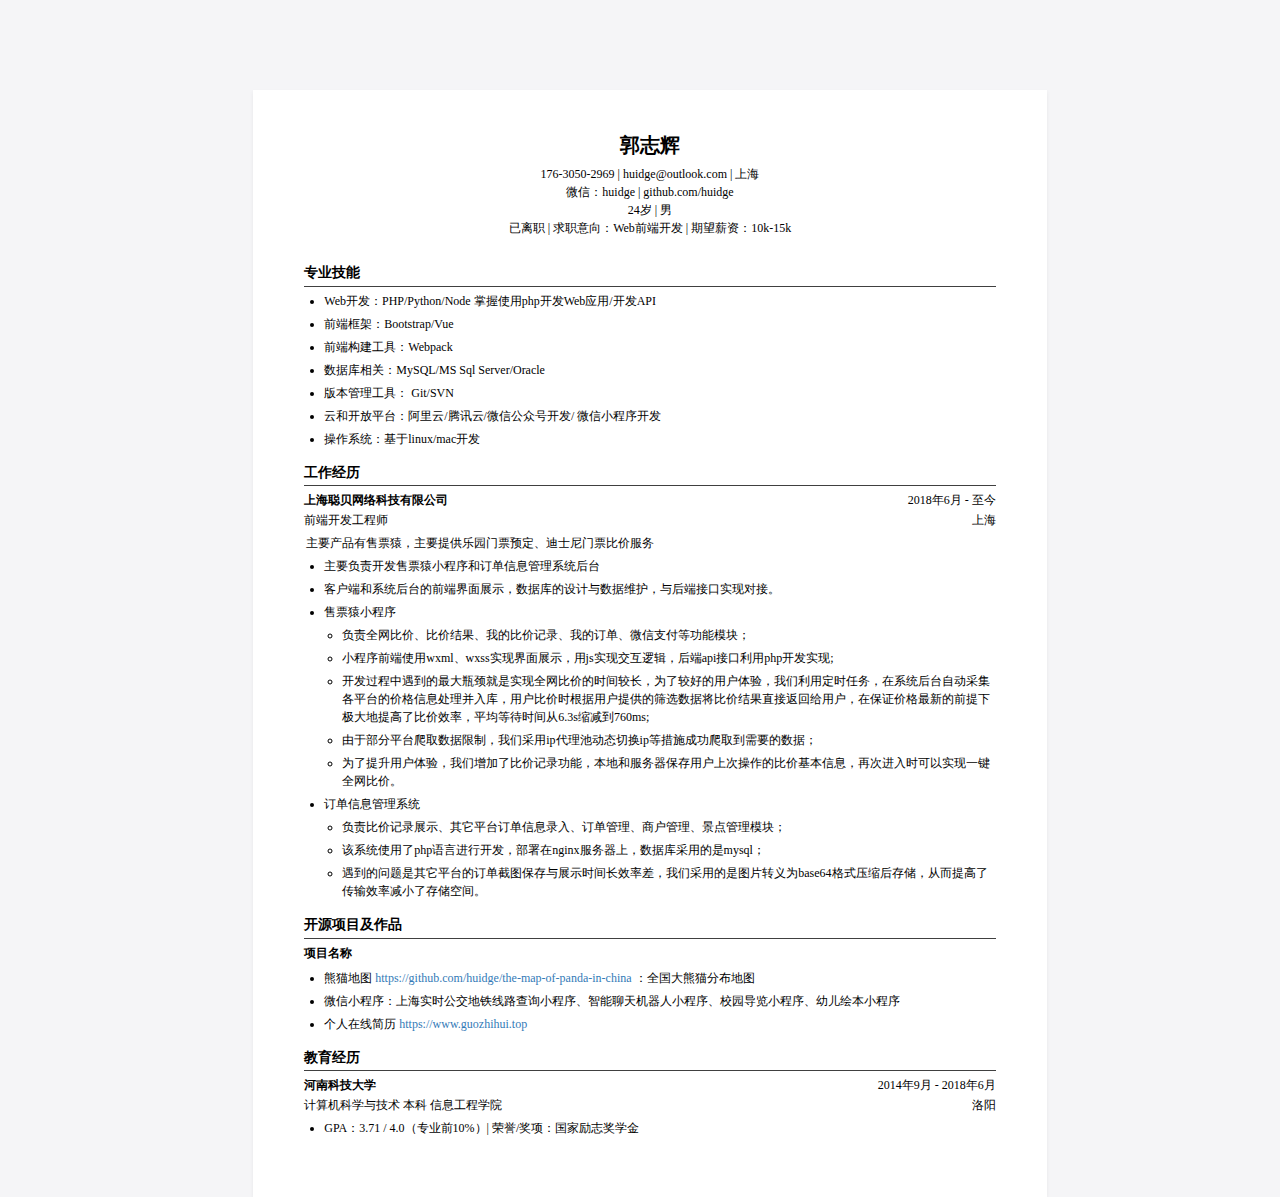
==== commit 88eada99: "Update index.html" ====
--- a/index.html
+++ b/index.html
@@ -437,7 +437,7 @@
             <ul> 
              <li>熊猫地图 <a href="https://github.com/huidge/the-map-of-panda-in-china%EF%BC%9A%E5%85%A8%E5%9B%BD%E5%A4%A7%E7%86%8A%E7%8C%AB%E5%88%86%E5%B8%83%E5%9C%B0%E5%9B%BE">https://github.com/huidge/the-map-of-panda-in-china</a>&nbsp;：全国大熊猫分布地图</li> 
              <li>微信小程序：上海实时公交地铁线路查询小程序、智能聊天机器人小程序、校园导览小程序、幼儿绘本小程序</li> 
-             <li>个人在线简历<a href="https://www.guozhihui.top</a></li> 
+             <li>个人在线简历 <a href="https://www.guozhihui.top">https://www.guozhihui.top</a>
             </ul> 
            </div> 
            <div class="default-description-content" style="display: none;"> 
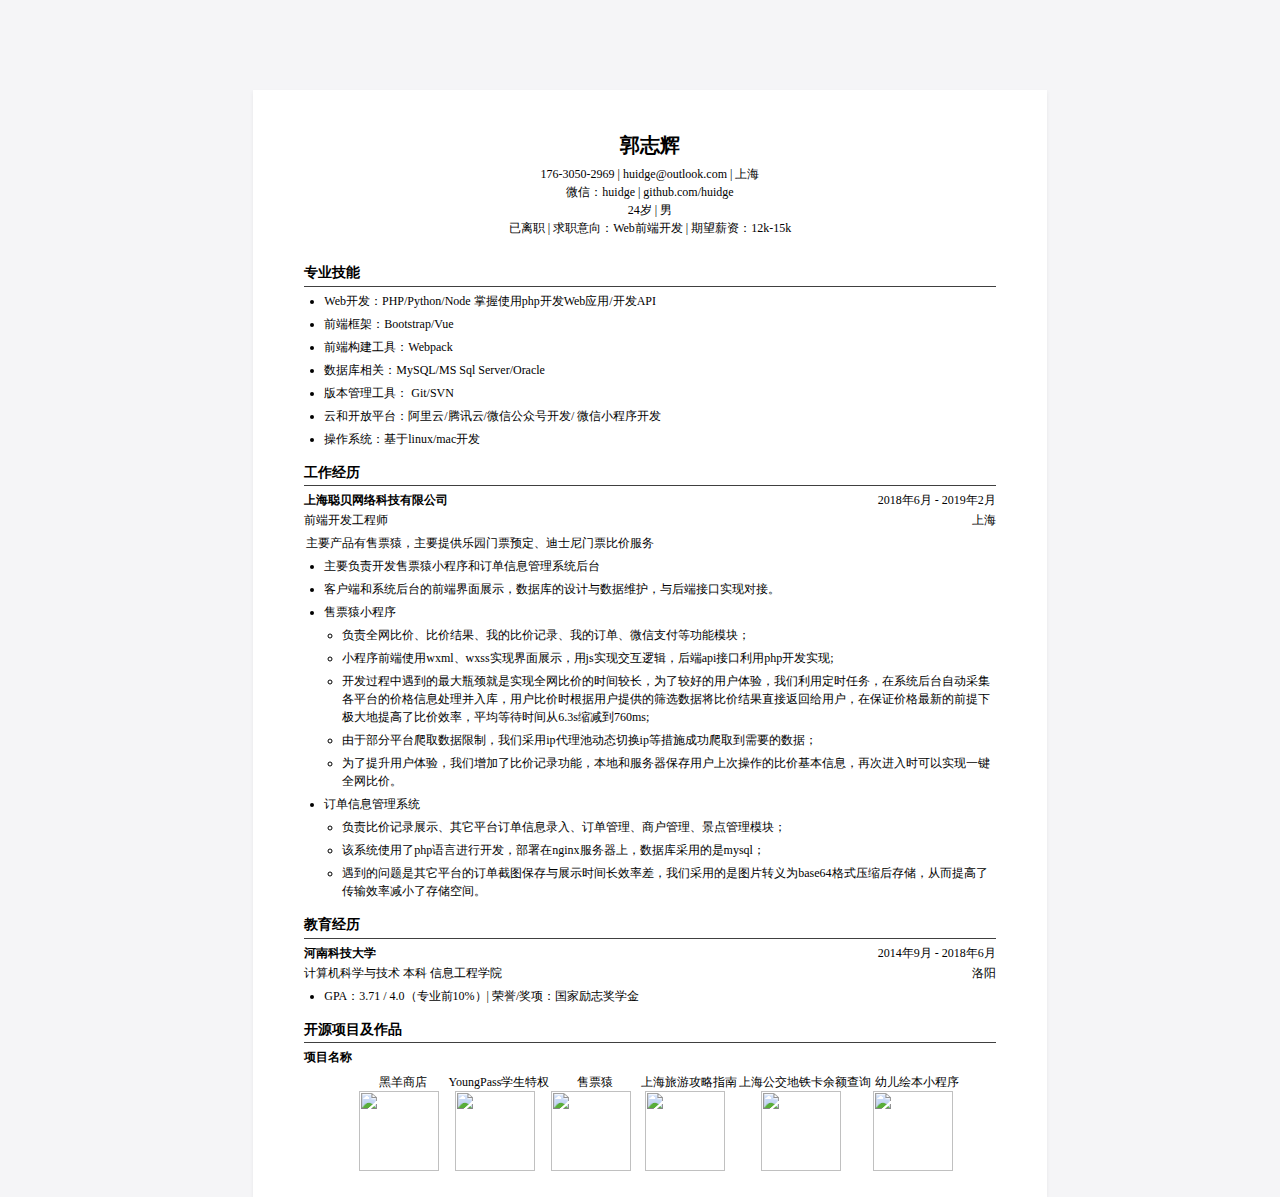
==== commit d901671f: "update" ====
--- a/index.html
+++ b/index.html
@@ -3,6 +3,19 @@
 <html>
  <head>
   <meta http-equiv="Content-Type" content="text/html; charset=UTF-8" />
+  <style type="text/css">
+  
+  .items{
+    display: flex;align-items:center;justify-content: center;flex-wrap: wrap;
+  }
+  .item{
+    display: flex;flex-direction: column;align-items: center;
+  }
+  .img{
+    width:80px;
+    height: 80px;
+  }
+</style>
   <style type="text/css" data-tag-name="trix-editor">trix-editor:empty:not(:focus)::before {
   content: attr(placeholder);
   color: graytext;
@@ -271,7 +284,7 @@
          <div class="editor-sub-header-title" style="width: 74% !important;margin: 0 auto;"> 
           <span>已离职</span> | 
           <span>求职意向：Web前端开发</span> | 
-          <span>期望薪资：10k-15k</span> 
+          <span>期望薪资：12k-15k</span> 
          </div> 
         </div> 
         <div class="applicant-avatar"> 
@@ -333,8 +346,8 @@
               <span class=""> 上海聪贝网络科技有限公司 </span> 
              </div> 
              <div class="right "> 
-              <span class="normal-time"> <span class="" data-placeholder="开始时间">2018年6月</span> - <span class="" data-placeholder="结束时间">至今</span> </span> 
-              <span class="num-time"> 2018.06 - 至今 </span> 
+              <span class="normal-time"> <span class="" data-placeholder="开始时间">2018年6月</span> - <span class="" data-placeholder="结束时间">2019年2月</span> </span> 
+              <span class="num-time"> 2018.06 - 2019.02 </span> 
              </div> 
             </div> 
             <div class="tag-second-line clearfix "> 
@@ -401,7 +414,58 @@
          </div> 
         </div> 
        </div>
-       <div class="resume-editor-plate custom-editor no-hover-action custom-2" id="custom-2"> 
+      
+       <div class="resume-editor-plate edu-editor no-hover-action edus" id="edus"> 
+        <div class="resume-editor-plate-title" style="border-bottom-color:#404040"> 
+         <div class="title-text">
+           教育经历 
+         </div> 
+        </div> 
+        <div class="edus-content "> 
+         <div class="resume-editor-plate-item edu" id="edu-1389396"> 
+          <div class="plate-item-tag"> 
+           <div class="plate-item-tag-title"> 
+            <div class="tag-first-line clearfix"> 
+             <div class="left"> 
+              <span class="
+            "> 河南科技大学 </span> 
+             </div> 
+             <div class="right "> 
+              <span class="normal-time"> 2014年9月 - <span class="">2018年6月</span></span> 
+              <span class="num-time"> 2014.09 - 2018.06</span> 
+             </div> 
+
+            </div> 
+            <div class="tag-second-line clearfix"> 
+             <div class="left 
+        "> 
+              <span class="" data-placeholder="专业"> 计算机科学与技术 </span> 
+              <span class="" data-placeholder="学历"> 本科 </span> 
+              <span class=" "> 信息工程学院 </span> 
+             </div> 
+             <div class="right "> 
+              <span class="
+            "> 洛阳 </span> 
+             </div> 
+            </div> 
+           </div> 
+           <div class="plate-item-content description-content
+            " data-has-template="false"> 
+            <ul> 
+             <li>GPA：3.71 / 4.0（专业前10%）| 荣誉/奖项：国家励志奖学金</li> 
+            </ul> 
+           </div> 
+           <div class="default-description-content" style="display: none;"> 
+            <ul> 
+             <li>GPA：X.X / 4.0（专业前X%）| 荣誉/奖项：XX奖学金、XX领导力奖 [如有可以写不超过一行，工作2年以上这行建议省略]</li> 
+            </ul> 
+           </div> 
+          </div> 
+         </div> 
+        </div> 
+       </div>
+
+        <div class="resume-editor-plate custom-editor no-hover-action custom-2" id="custom-2"> 
         <div class="resume-editor-plate-title" style="border-bottom-color:#404040"> 
          <div class="title-text
                 ">
@@ -434,10 +498,17 @@
             </div> 
            </div> 
            <div id="cust_info_des_1720672" class="plate-item-content description-content" data-has-template="false"> 
-            <ul> 
-             <li>熊猫地图 <a href="https://github.com/huidge/the-map-of-panda-in-china%EF%BC%9A%E5%85%A8%E5%9B%BD%E5%A4%A7%E7%86%8A%E7%8C%AB%E5%88%86%E5%B8%83%E5%9C%B0%E5%9B%BE">https://github.com/huidge/the-map-of-panda-in-china</a>&nbsp;：全国大熊猫分布地图</li> 
-             <li>微信小程序：上海实时公交地铁线路查询小程序、智能聊天机器人小程序、校园导览小程序、幼儿绘本小程序</li> 
-             <li>个人在线简历 <a href="https://www.guozhihui.top">https://www.guozhihui.top</a>
+            <ul class="items">
+             <!-- <li>个人在线简历 <a href="https://www.guozhihui.top">https://www.guozhihui.top</a>-->
+              <li class="item">黑羊商店<img class="img" src="http://www.guozhihui.top/images/heiyang2.jpg">
+              </li> 
+             <li class="item">YoungPass学生特权<img class="img" src="http://www.guozhihui.top/images/xuesheng2.jpg">
+             </li> 
+              <li class="item">售票猿  <img class="img" src="http://www.guozhihui.top/images/shoupiaoyuan2.jpeg"></li> 
+             <li class="item">上海旅游攻略指南  <img class="img" src="http://www.guozhihui.top/images/gonglve2.jpeg"></li> 
+             <li class="item">上海公交地铁卡余额查询  <img class="img" src="http://www.guozhihui.top/images/bus&subway2.jpeg"></li> 
+             <li class="item">幼儿绘本小程序 <img class="img" src="http://www.guozhihui.top/images/huiben2.jpeg"></li>
+             
             </ul> 
            </div> 
            <div class="default-description-content" style="display: none;"> 
@@ -451,54 +522,7 @@
          </div> 
         </div> 
        </div>
-       <div class="resume-editor-plate edu-editor no-hover-action edus" id="edus"> 
-        <div class="resume-editor-plate-title" style="border-bottom-color:#404040"> 
-         <div class="title-text">
-           教育经历 
-         </div> 
-        </div> 
-        <div class="edus-content "> 
-         <div class="resume-editor-plate-item edu" id="edu-1389396"> 
-          <div class="plate-item-tag"> 
-           <div class="plate-item-tag-title"> 
-            <div class="tag-first-line clearfix"> 
-             <div class="left"> 
-              <span class="
-            "> 河南科技大学 </span> 
-             </div> 
-             <div class="right "> 
-              <span class="normal-time"> 2014年9月 - <span class="">2018年6月</span></span> 
-              <span class="num-time"> 2014.09 - 2018.06</span> 
-             </div> 
-            </div> 
-            <div class="tag-second-line clearfix"> 
-             <div class="left 
-        "> 
-              <span class="" data-placeholder="专业"> 计算机科学与技术 </span> 
-              <span class="" data-placeholder="学历"> 本科 </span> 
-              <span class=" "> 信息工程学院 </span> 
-             </div> 
-             <div class="right "> 
-              <span class="
-            "> 洛阳 </span> 
-             </div> 
-            </div> 
-           </div> 
-           <div class="plate-item-content description-content
-            " data-has-template="false"> 
-            <ul> 
-             <li>GPA：3.71 / 4.0（专业前10%）| 荣誉/奖项：国家励志奖学金</li> 
-            </ul> 
-           </div> 
-           <div class="default-description-content" style="display: none;"> 
-            <ul> 
-             <li>GPA：X.X / 4.0（专业前X%）| 荣誉/奖项：XX奖学金、XX领导力奖 [如有可以写不超过一行，工作2年以上这行建议省略]</li> 
-            </ul> 
-           </div> 
-          </div> 
-         </div> 
-        </div> 
-       </div>
+
       </div> 
      </div> 
     </div> 
